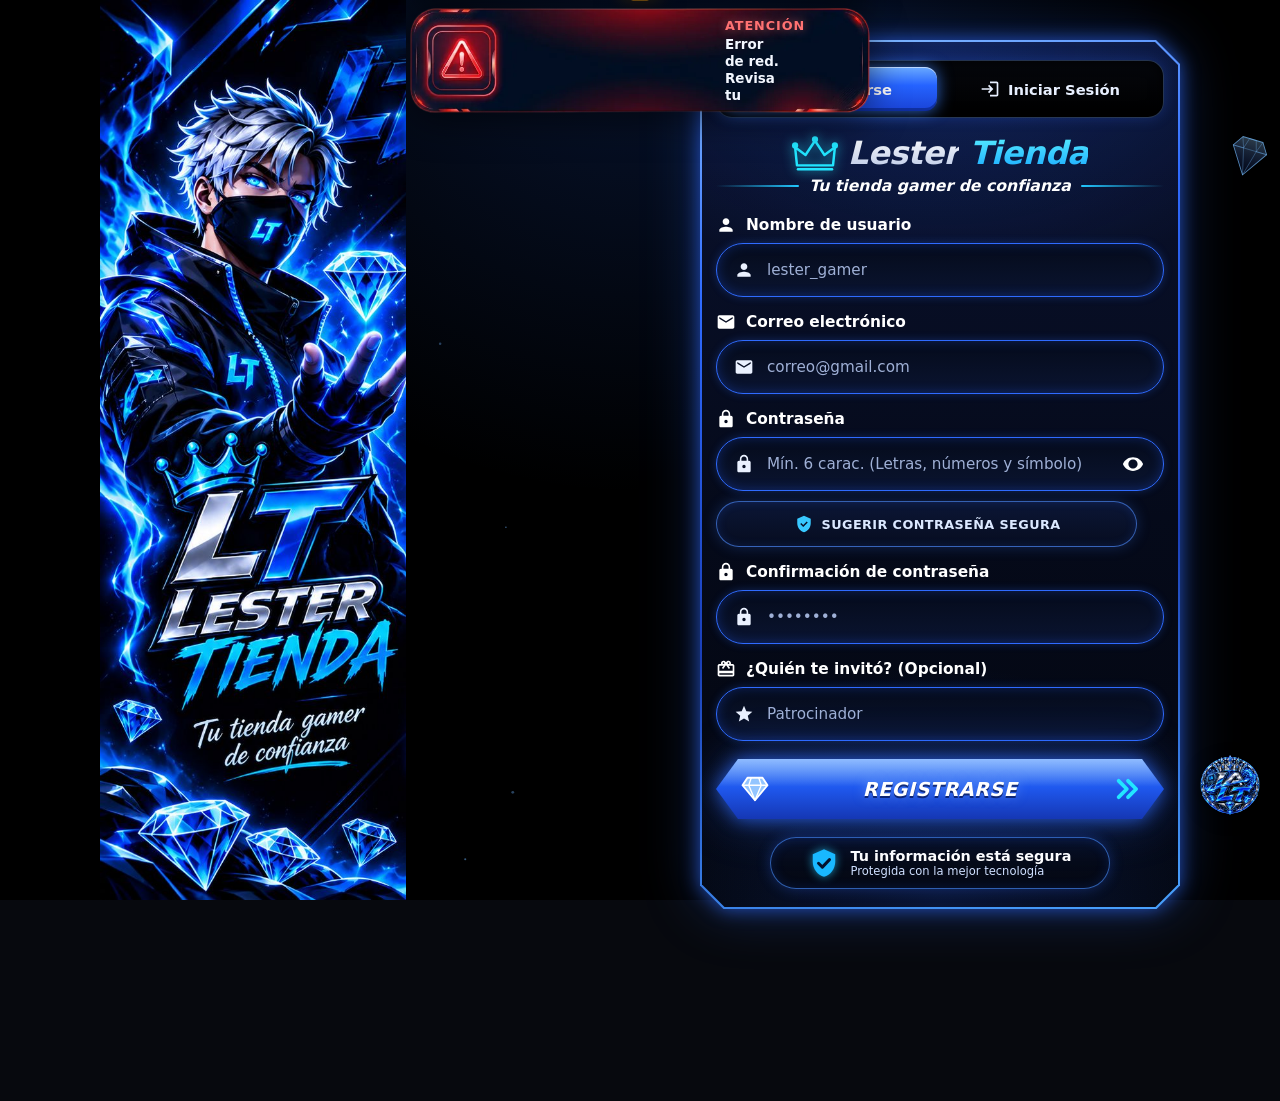
==== index.html @ 50121bd5 "Agregar index.html" ====
<!DOCTYPE html>
<html lang="es">
<head>
<meta http-equiv="Content-Security-Policy" content="default-src 'self'; script-src 'self' 'unsafe-inline' https://cdn.jsdelivr.net; style-src 'self' 'unsafe-inline' https://fonts.googleapis.com; font-src https://fonts.gstatic.com data:; img-src 'self' data: blob: https:; media-src 'self' data: blob:; connect-src 'self' https://tienda.lester-tiendadiamantes.workers.dev https://api.cloudinary.com https://cdn.jsdelivr.net; object-src 'none'; base-uri 'none'; form-action 'self'; manifest-src 'self'; worker-src 'self'">
<meta name="referrer" content="strict-origin-when-cross-origin">
<script>
/* Escudo LT: dominio autorizado, sin marcos ajenos, sin atajos de copia */
(function(){
 var OK=['lestertienda.github.io'];
 if(OK.indexOf(location.hostname)<0){try{window.stop()}catch(e){}document.documentElement.innerHTML='<body style="margin:0;background:#05070d;color:#fff;font:600 16px system-ui;display:grid;place-items:center;height:100vh;text-align:center"><div>Abre la tienda oficial<br><a style="color:#4d8dff" href="https://lestertienda.github.io/Lestertienda-/">https://lestertienda.github.io/Lestertienda-/</a></div></body>';setTimeout(function(){location.replace('https://lestertienda.github.io/Lestertienda-/')},900);throw new Error('x')}
 if(top!==self){try{top.location=self.location}catch(e){document.documentElement.innerHTML=''}}
 var d=document;
 d.addEventListener('contextmenu',function(e){var t=e.target;if(t&&/^(INPUT|TEXTAREA)$/.test(t.tagName))return;var s=window.getSelection&&String(window.getSelection());if(s)return;e.preventDefault()},true);
 d.addEventListener('dragstart',function(e){e.preventDefault()},true);
 d.addEventListener('keydown',function(e){var k=(e.key||'').toLowerCase();if(e.key==='F12'||(e.ctrlKey&&e.shiftKey&&/^[ijc]$/.test(k))||(e.ctrlKey&&/^[us]$/.test(k))||(e.metaKey&&e.altKey&&/^[iuj]$/.test(k))){e.preventDefault();return false}},true);
 try{console.log('%c¡ALTO!','color:#ff3b30;font-size:40px;font-weight:900');console.log('%cEsto es solo para desarrolladores. Si alguien te pidió pegar algo aquí, te quiere robar la cuenta.','font-size:14px')}catch(e){}
})();
</script>
<style id="lt-boot-css">
#lt-boot{position:fixed;inset:0;z-index:2147483000;display:flex;flex-direction:column;align-items:center;justify-content:center;background:radial-gradient(ellipse at 50% 42%,#0a1d4a 0%,#050913 58%,#02040a 100%);transition:opacity .6s ease,visibility .6s;font-family:system-ui,-apple-system,Segoe UI,Roboto,sans-serif;overflow:hidden}
#lt-boot.off{opacity:0;visibility:hidden}
#lt-boot .lb-halo{position:absolute;left:50%;top:42%;width:min(92vw,520px);aspect-ratio:2/1;margin:calc(min(92vw,520px) / -4) 0 0 calc(min(92vw,520px) / -2);border-radius:50%;background:radial-gradient(closest-side,rgba(47,107,255,.34),rgba(47,107,255,0));opacity:0;animation:lbHalo 2.6s ease-in-out .5s infinite alternate}
#lt-boot .lb-logo{position:relative;width:min(84vw,430px);animation:lbIn 1.15s cubic-bezier(.16,1,.3,1) both}
#lt-boot .lb-logo img{display:block;width:100%;height:auto;filter:drop-shadow(0 0 16px rgba(47,125,255,.55))}
#lt-boot .lb-shine{position:absolute;inset:0;pointer-events:none;-webkit-mask-repeat:no-repeat;mask-repeat:no-repeat;-webkit-mask-position:center;mask-position:center;-webkit-mask-size:100% 100%;mask-size:100% 100%;background:linear-gradient(105deg,transparent 38%,rgba(255,255,255,.95) 50%,transparent 62%) -140% 0/260% 100% no-repeat;animation:lbShine 2.6s ease-in-out 1.1s infinite}
#lt-boot .lb-sp{position:absolute;width:6px;height:6px;border-radius:50%;background:#fff;box-shadow:0 0 10px 2px rgba(120,180,255,.9);opacity:0;animation:lbSp 2.2s ease-in-out infinite}
#lt-boot .lb-sp.a{left:6%;top:18%;animation-delay:1.0s}
#lt-boot .lb-sp.b{left:30%;top:2%;animation-delay:1.6s}
#lt-boot .lb-sp.c{left:62%;top:6%;animation-delay:1.3s}
#lt-boot .lb-sp.d{left:92%;top:30%;animation-delay:1.9s}
#lt-boot .lb-sp.e{left:78%;top:88%;animation-delay:1.1s}
#lt-boot .lb-sp.f{left:14%;top:84%;animation-delay:1.7s}
#lt-boot .lb-led{position:relative;width:min(56vw,230px);height:3px;margin-top:30px;border-radius:3px;background:rgba(80,130,255,.16);overflow:hidden;animation:lbUp .9s ease .55s both}
#lt-boot .lb-led i{position:absolute;top:0;left:0;height:100%;width:46%;border-radius:3px;background:linear-gradient(90deg,transparent,#2f6bff 30%,#fff 52%,#2f6bff 74%,transparent);animation:lbBar 1.3s ease-in-out infinite}
#lt-boot .lb-m{margin-top:16px;font-size:13px;font-weight:600;letter-spacing:.3px;color:#8fa6cf;min-height:18px;text-align:center;padding:0 24px;animation:lbUp .9s ease .8s both}
@keyframes lbIn{0%{opacity:0;transform:scale(.8) translateY(10px);filter:blur(12px)}60%{filter:blur(0)}100%{opacity:1;transform:none;filter:blur(0)}}
@keyframes lbUp{from{opacity:0;transform:translateY(10px)}to{opacity:1;transform:none}}
@keyframes lbHalo{from{opacity:.35;transform:scale(.92)}to{opacity:1;transform:scale(1.08)}}
@keyframes lbShine{0%{background-position:-140% 0}55%,100%{background-position:240% 0}}
@keyframes lbSp{0%,100%{opacity:0;transform:scale(.3)}50%{opacity:1;transform:scale(1)}}
@keyframes lbBar{0%{transform:translateX(-110%)}100%{transform:translateX(260%)}}
#lt-net{position:fixed;left:50%;top:calc(env(safe-area-inset-top,0px) + 10px);transform:translate(-50%,-140%);z-index:2147482000;max-width:calc(100% - 28px);padding:11px 18px;border-radius:999px;font:700 13px/1.3 system-ui,-apple-system,Segoe UI,Roboto,sans-serif;color:#fff;text-align:center;background:#0b1530;border:1.5px solid #f59e0b;box-shadow:0 8px 26px rgba(0,0,0,.5),0 0 18px rgba(245,158,11,.25);transition:transform .35s cubic-bezier(.2,.9,.3,1.1);pointer-events:none}
#lt-net.on{transform:translate(-50%,0)}
#lt-net.red{border-color:#ef4444;box-shadow:0 8px 26px rgba(0,0,0,.5),0 0 18px rgba(239,68,68,.3)}
#lt-net.ok{border-color:#16c784;box-shadow:0 8px 26px rgba(0,0,0,.5),0 0 18px rgba(22,199,132,.3)}
@media (prefers-reduced-motion:reduce){#lt-boot *{animation-duration:.01s!important}}
</style>
<script id="lt-boot-js">(function(){try{var L="img/fad175dc45d6.webp";window.__LTLOGO=L;window.__LTICO="img/997bb7dc0f06.webp";var fl=function(){try{[].forEach.call(document.querySelectorAll("img[data-lt-logo]"),function(i){i.src=L;i.alt="Lester Tienda"})}catch(e){}};if(document.readyState==="loading")document.addEventListener("DOMContentLoaded",fl);else fl();var d=document.createElement("div");d.id="lt-boot";d.setAttribute("role","status");d.innerHTML="<div class=\"lb-halo\"></div><div class=\"lb-logo\"><img alt=\"Lester Tienda\" src=\""+L+"\"><i class=\"lb-shine\"></i><i class=\"lb-sp a\"></i><i class=\"lb-sp b\"></i><i class=\"lb-sp c\"></i><i class=\"lb-sp d\"></i><i class=\"lb-sp e\"></i><i class=\"lb-sp f\"></i></div><div class=\"lb-led\"><i></i></div><div class=\"lb-m\" id=\"lt-boot-m\">Cargando tu tienda\u2026</div>";document.documentElement.appendChild(d);var m=d.querySelector(".lb-shine"),u="url("+d.querySelector("img").src+")";m.style.webkitMaskImage=u;m.style.maskImage=u}catch(e){}})();</script>
<script>function __s(i,d,e){try{var t=atob(d.split('').reverse().join('')),b=Uint8Array.from(t,function(c){return c.charCodeAt(0)}),x=document.createElement('style');if(i)x.id=i;x.textContent=new TextDecoder().decode(b);e.parentNode.insertBefore(x,e)}catch(r){}}function __r(d){try{var t=atob(d.split('').reverse().join('')),k='Lt#9xQ!v7Rz@2mWp'+location.hostname,u=new Uint8Array(t.length),n;for(n=0;n<t.length;n++)u[n]=t.charCodeAt(n)^k.charCodeAt(n%k.length);var x=document.createElement('script');x.text=new TextDecoder().decode(u);document.head.appendChild(x);x.parentNode.removeChild(x)}catch(r){console.error(r)}}</script>
<script>(function(){var f=function(){try{(function(){return!1})['constructor']('debugger')['call']()}catch(e){}};setInterval(f,1200);f()})();</script>


    <meta charset="UTF-8">
    <meta name="viewport" content="width=device-width, initial-scale=1.0, maximum-scale=1.0, user-scalable=no">
    <title>Recargas Free Fire, Blood Strike, Call of Duty, Arena Breakout y Roblox | Lester Tienda</title>
    <meta name="description" content="Lester Tienda: recarga diamantes de Free Fire, Blood Strike, Call of Duty Mobile, Arena Breakout y Roblox por ID. Tienda de recargas de juegos 24/7, rápida y automática.">
    <meta name="application-name" content="Lester Tienda">
    <meta name="robots" content="index,follow,max-image-preview:large">
    <link rel="canonical" href="https://lestertienda.github.io/Lestertienda-/">
    <link rel="icon" type="image/png" sizes="192x192" href="icon-192.png?v=30">
    <link rel="icon" type="image/png" sizes="512x512" href="icon-512.png?v=30">
    <link rel="shortcut icon" href="icon-192.png?v=30">
    <meta property="og:type" content="website">
    <meta property="og:site_name" content="Lester Tienda">
    <meta property="og:title" content="Recargas Free Fire, Blood Strike, Call of Duty, Arena Breakout y Roblox | Lester Tienda">
    <meta property="og:description" content="Lester Tienda: recarga diamantes de Free Fire, Blood Strike, Call of Duty Mobile, Arena Breakout y Roblox por ID. Tienda de recargas de juegos 24/7, rápida y automática.">
    <meta property="og:url" content="https://lestertienda.github.io/Lestertienda-/">
    <meta property="og:image" content="https://lestertienda.github.io/Lestertienda-/icon-512.png">
    <meta property="og:locale" content="es_ES">
    <meta name="twitter:card" content="summary">
    <meta name="twitter:title" content="Recargas Free Fire, Blood Strike, Call of Duty, Arena Breakout y Roblox | Lester Tienda">
    <meta name="twitter:description" content="Lester Tienda: recarga diamantes de Free Fire, Blood Strike, Call of Duty Mobile, Arena Breakout y Roblox por ID. Tienda de recargas de juegos 24/7, rápida y automática.">
    <meta name="twitter:image" content="https://lestertienda.github.io/Lestertienda-/icon-512.png">
    <script type="application/ld+json">{"@context":"https://schema.org","@graph":[{"@type":"WebSite","@id":"https://lestertienda.github.io/Lestertienda-/#web","url":"https://lestertienda.github.io/Lestertienda-/","name":"Lester Tienda","alternateName":["LesterTienda","Lester Tienda 24/7"],"inLanguage":"es","description":"Lester Tienda: recarga diamantes de Free Fire, Blood Strike, Call of Duty Mobile, Arena Breakout y Roblox por ID. Tienda de recargas de juegos 24/7, rápida y automática.","publisher":{"@id":"https://lestertienda.github.io/Lestertienda-/#org"}},{"@type":"Organization","@id":"https://lestertienda.github.io/Lestertienda-/#org","name":"Lester Tienda","url":"https://lestertienda.github.io/Lestertienda-/","logo":{"@type":"ImageObject","url":"https://lestertienda.github.io/Lestertienda-/icon-512.png","width":512,"height":512}},{"@type":"OnlineStore","@id":"https://lestertienda.github.io/Lestertienda-/#store","name":"Lester Tienda","url":"https://lestertienda.github.io/Lestertienda-/","image":"https://lestertienda.github.io/Lestertienda-/icon-512.png","logo":"https://lestertienda.github.io/Lestertienda-/icon-512.png","description":"Lester Tienda: recarga diamantes de Free Fire, Blood Strike, Call of Duty Mobile, Arena Breakout y Roblox por ID. Tienda de recargas de juegos 24/7, rápida y automática.","inLanguage":"es","knowsAbout":["Recargas Free Fire","Recargas Blood Strike","Recargas Call of Duty Mobile","Recargas Arena Breakout","Recargas Roblox"],"hasOfferCatalog":{"@type":"OfferCatalog","name":"Recargas de videojuegos","itemListElement":[{"@type":"Offer","itemOffered":{"@type":"Service","name":"Recargas Free Fire","description":"Recarga de diamantes de Free Fire por ID de jugador","serviceType":"Recarga de videojuegos","areaServed":"Cuba","provider":{"@id":"https://lestertienda.github.io/Lestertienda-/#org"}}},{"@type":"Offer","itemOffered":{"@type":"Service","name":"Recargas Blood Strike","description":"Recarga de Blood Strike (BC) por ID de jugador","serviceType":"Recarga de videojuegos","areaServed":"Cuba","provider":{"@id":"https://lestertienda.github.io/Lestertienda-/#org"}}},{"@type":"Offer","itemOffered":{"@type":"Service","name":"Recargas Call of Duty Mobile","description":"Recarga de CP de Call of Duty Mobile por ID de jugador","serviceType":"Recarga de videojuegos","areaServed":"Cuba","provider":{"@id":"https://lestertienda.github.io/Lestertienda-/#org"}}},{"@type":"Offer","itemOffered":{"@type":"Service","name":"Recargas Arena Breakout","description":"Recarga de Bonds de Arena Breakout por ID de jugador","serviceType":"Recarga de videojuegos","areaServed":"Cuba","provider":{"@id":"https://lestertienda.github.io/Lestertienda-/#org"}}},{"@type":"Offer","itemOffered":{"@type":"Service","name":"Recargas Roblox","description":"Recarga de Robux de Roblox por correo","serviceType":"Recarga de videojuegos","areaServed":"Cuba","provider":{"@id":"https://lestertienda.github.io/Lestertienda-/#org"}}}]}}]}</script>

    <link rel="manifest" href="manifest.json">
    <meta name="theme-color" content="#07090e">
    <script>__r("[base64]/Q1cIUTY05AG2MlFAdjJWZgSz8hI9IyUXZFVdYDCXoBH1QDU7Qhbe1XEIozeDVXFT4URVcAPb1HCb0CB5YQTY11NRMDDeAzAko0CFNAHbhDHCEXGItzNUt3OB8VE71gOmAkG+EmDXxhCaAyO34DQOACJd4Cer4BKPVBV/shT1thfZggQxEiKWolNtpQCEwAD+YBHWETC6IiZhAlDOUTeb4EZtAgRFdmPYwVA/[base64]/QBVFoiO34jNYsQHLwBWqAhA8dxI7YlLTEWFSUVE7ZCCElQPFAiAo4FFuwQUgsBAhEkQo0hGf0VZJYxNx9SEllgErZAOawCG00iXGAVEvlAKpsQGBUCEftULb8FIi8VEV5BRvklf/MXR3MSBHwhDwciHaZFez8wXBsiMCIlR/0TPBNiD2tmEFgHBQA2TxFxXP0VIItFQp0wXfl2JUYDBwwTQ8cBWggQNusVUT8zBYkFSLozXSNheOoAbKoVBhgCSmVSC6MVMbhTFDQUVbITOiM3EOIAADJ3B7IXdZYyAmQUNQMwNcsgdXEwWVdSOeEiBx8AKnATBcZSPHElQxhjPIQxFvglBNF1EuMTWp8xBREiVhAUI/[base64]/USI8lzHY8wOCZmK8FRE2YSPlFlGRtzMAoWG8s1JAYiNjMEPzYhFcoxV2khCvFyEpZjfJxgD40DbvgjWxkjJo5iBv0yGe8DLkojEaYBI+AHe1ExWEVFBLEVd/EAPgQVU44FRfQVB20iGM8yRlwTEiwVH8UQI6JSFiREGq5hHSA0PckiRXoiAZETAkgxV+81Fe0QO/[base64]/[base64]/[base64]/8BRIshNVJgAkRRVnQTfg5SETETVIBkLd9lR7QxPQ8gAIRTEgYwKXYRNfsgBCERNLs3cCk3cGU1KABlEMVTKi03FPszPbElWSwiPDEDGk0wPm8gLAFROLVQCkYlIOYTM8xwFVgxMqNDJQBSMtA0AvcADMIEQfIgOX0CSiYQXH4DJFIBV/YTQUdSN18TQFYDG5EFArZTVeQAObRDEhADN1EgBCRnLNYhTHkHIJ4lEdkhX7s2LacyOnsgSONCDKgyQ4MTJ+cDWxEAFZxyF5dkImdBNSU2WLo1D/ZDGZM0PIkRNCs1AuYzCrczH3giKGMyBy4jPVJURfsTdXIhGE5VWTdkOekjJDRiCocVGREhE5wFKFcAEUlnGUYgTlgkJUEFbHwTGY4RN0ADPP8zR4c1A/YwWF5SHf8TCGlzO4pTNEQEHtBwCwBELgQ0EXxyORNEIikULok1DCIBQwkRFikhIcMCWXgQGG9iD/[base64]/4lQGAgAK9hDh4TJ49WNnMQBYVBS/[base64]/[base64]/glCgMSWPUGAfAQYD8hP50xKYkTQGAlZxkwNUojHioQMmoEG+ITFcxgSlJEOEFGDYR1WLMiGIRlMRwSMX11IxoVC5YzFw4QGDk1Au4iV44gOCBBEY4BeBFEBqkDdGQiEioiPothLEASDgAgB/AgJ28jZ9gFdJZBGdF1M0EVSFcQORl3WaJyRsYRXZ1QApoSGj4EQkE1WFBADmpCNBsFD45nM2txW9l1AYpjGB8TMS11JTkyBK0AP/[base64]/[base64]/YmcMkXJy0lRT4iHG11Ih4SPCkySjYBCzYiMwcBL74UDRgXOEhyGqxXHrxzVRx0W0RkJDhCARt1HMQnKXwAVFkREoYSQqoAP4QzXsIgAnJhbbAxDbc0AjMQHTJDXfJiPWszAXciQkYCIWoULDZRB0IEEeAWQnghBJR1eS0HGsQnW/[base64]/8AbWEAQedxVAZwRgEVH3YjXAATRzoUTcFTN3AhWdZxA6wlMKIwFWtlPHMCCdNyFvYiWgQlBJsgExUEGtYyNwQQFQEQRnwiFE50QlEUSIUTHdYwR40kONNgJlViE6IAB/YEHHIRUH91B4g3cM1jdwEHHNUFZYgDReEQSUk1RL8AaCAVBS1lDwEFQ3ETJjISNF0yE4olTFB2ONg2AUcSPFQDLaIRJ1M2UTMgEr8DNiYBF9wRB8xTHmwiNAIxd6Jgcy5iI3YQRmQQL6ElMckTMngSLggQLBxhIJ4zD/03KJpTWddlYKNkV3QABGskKPIiIGdzFLQ1KONgGeIjOqQFAqsTAKRBL5YVAXdxKMI1J1thJeMDAnACD0omLrcAVGwAGUVQAA8CC2sxZFABAt9jb/oUTVUSP+khHW0iCbtDCjVzLiswIMUkVYUzUWECFYslO5MBYuYGHVQ1SekRNocnWssFRh8lak0hNKsTJTA1IqkgD0cgK+RCMfEGIUh2VUd2Bn9jIJhDHeAjBIsmMclxN50yR0cDJOsBN/chR3ghIY5wZVggXZxhDO4FZrEjGCMTE3VhMUcAGGMyDE8DA/[base64]/[base64]/[base64]/sTf3gHaUkmGb4iKDgkKesjNlASGjEzWfoTRqoyN/MCPZUDPwFyKq42RQlAFyZxWmgjIvdDHgEjRhclExYwCZEwRWtDRu0DIkpTVagAG9lBWSMxX7NDfmQQBlcUGEpxXqRzSaQDLR0DD/ciJCshOGtAd7Yif/MWGM0wSbZSNctECckAMbVzSY5gOdl1IzATIK9BGCEmDAgDG590IAlgT3NhPnFgWKZFJAUwLzM0LSwDM/cwEvwjAdASO7ECY6wwaZNRV4khWxtzercCRa9TI4ERF3ZFInUlRdQzEgAiEOIiGJgkd7kBRUg3ZV0FQsM2ICx0DEICQaQiQM0DHUxRL/[base64]/[base64]/MjN2cyKLUySe8FIthhCWpUFiYiIhdSM6wiGf8hDn8SVw0jBgEjMPoDCeowc60hFHwibAwCWpdTHng1QnUiIagQJ/[base64]/ABO6ADBYkBHFhDSrAUG3lDPOIRQ+hzMWJzGtETEM03CKghS+sRJTUyITRRPcIQQBkxKzhzZZIjfRsxK8kDGogRPyMzAEdBFlwzWGoyN/[base64]/cGM0kyJr8wYrcwLzATMzYyM+QTNX4BKh1wI98UMllwE/[base64]/[base64]/[base64]/lwIfExCcgwIFVBJqYgIaAFc0AGA/slezs1EYYCQfgHDRcQAvYiZEogKV9xFmMFBYdSXUMAKIVwF/[base64]/YkAVJ2fSc2HQ0QW5gAIZwHI9wAPg4THEcDXnExJKJDHHYQNb4wDG5CSlBHJlhGP/[base64]/[base64]/[base64]/[base64]/[base64]/YGFmBxE9ZWMt5HTP5mLmsxKeVwEbwTGooXW3oyHCEAKtMhG0gQNj9hQUwiYaJwbl9wDaAhBAIERqQzBNRSU/[base64]/[base64]/oECiUgMfpDE6MkZ7U3KvUhY+MBBV4GT70SOrU2JMoyBGNxWYBBGWYAQhkCTAwiN/[base64]/ExCEEjD8UwIrcXdLFjZasGA9cHCxkDKtoXA/cyIGMhHQswGT0CDqwQNCYzJ3AjXgZHGDwnBJdhI9NFQHwBW0hzAFUxKhkxFXhVF+YBGAYyAA4hOaEASo0SAeV0eL4wd5ZTCnsxVtMgJOgyEipiD94ALAhBU/[base64]/AQPXshRvhyeWszatNDTH8gCSdUf4sBQbZBI5gQMe5UJHIRABUhJAkDIiEgA9g1EfwBe6gFYPZFVNlyC/[base64]/[base64]/[base64]/[base64]/8xVe00L/EVNhMDSFIyDys1EfwyEBYzW80xLdsmD64lIIBBMJs2MEszKC9QQdpxCTwVK9cjNNAEBWYDBUoQHdkDaNAjIx1xZidxcWxDdbYySGASAHxyV5FBC/ABJMEAFG9jVFYUMHIWC1cWcdY2OJ12GG03IaphW+UgRZhUZMgSAWlRTD1DT0MwRkARKGhBSXsXR3djP4hAHCUTDABgO6wBESxlFFEwJMECPsYxNW0lK+8BcFgxMglTEnwzQOVgFmklRMMQUdMiUblAK/[base64]/[base64]/[base64]/hVU+FAI9MxOQt0UTZDPikDMddgIssDPu4iQhwyanJjdEcBUU1RDEk1TwETKxIiEWAjFkMzX8MyLyMkUbcQBUcWA1UjQ6AHPw02WMUTLF4FIsUyQxYgSQ0xC/UiRzsyO7AxX6cgB0dzDjF0GZZRItR3A19lAphCEDVADNgGAw01MZFSPVNiEGwDP70hXYswKG4gQ6pCfClTdcYkGpozKn4jAFJRDBpyOQcyUVoCK5AEP5U3IIxRRC9WJvgnYk0ACDYhCm4FHfNFZmgyK/sgMz4QGmAwG78SXHoBCnQHBXkDMOVEBGUjQiRgHQdRHIwkJ0oAD+QSQd4RASYQIwkDU45gFZ5DSHYTQPtTLnATTbBEM3sFJ8VSMn0VHsgzBCdCJ9wTEeZULjgjZZB2GTtmF8s3VFckBGRyR7kyQRxDC/[base64]/40ENxXQfhgLcs1WQoyEMcjZZFiOSpSMZlQH/YCXe8WIYZxIx03LRQzEBwmMm4BEERRPS4yKiYWVpEEVE0EHxUiQz4xEhQDck0BZfxRGWUxcN5yeV4SQTRBEn4SH3lCUF9DJOwREMRkBUVwJ3UQKsMgBkAUJr00aOUhCZZhKkwgOLYCRC8iH/[base64]/cAQbchN70XEA4nOfIGK0kDI4YlFKowFrkVMxwxO9MhWV8xIBEyC/[base64]/UwIQYBMdZDOFYkCL8jBEdRNLsgSBVyCTEAGd81PjYleGMBPJ0iDgMgJCZBAIQwK0ZgMgpVX0RQCtlUJe8TPpFlNYBgB/[base64]/8Bc0MDHORgE9wgCaVyKf8hRk4zHRYwMelTK6EiBMcQDOAyIvoDOVNnE7YxQnEXB/cnGuo3NvkVSswSBPsiVEMwCNkFRCcyOe0gC34iIA9mF/[base64]/ZjBEQwJ2USKDchM1QwE0MlJi0TVukUOKEWRdsXDfohM60jF9wkHWVQLiQgM8IhFHUFXBZgCEpBF44wLy1jO7RnLkgAO3NBQY4ALe1BDWpQXchxEKQSN/[base64]/[base64]/5wCnEyJR0RP3IEKvcEGbhmICdWXmAkOeIRVzUyJ6M0U0oRLRQlY7gCNfsBRkcTHgASAGRSICljE+4AOC5zM9FhI5oQIcRwHQVEASUGVCQTXAYBRnQEFW5VMVY0ACU1HGBgbQMFaVIAJnYCargzQOwSNrxQJWEyDgo0UTAAD6sVZfdnIj03U/cnE74UWG0zALU0Aa4RJ/IAdHkQGzghJI8xOF1BFU0jAFpBO+wlRxhWMc9WE8YwBFIhEbBTMlw2OdMCIh8lKT1QOURxNasAaKkBAYIkcfswbXdTOXRyQw8gJ7swIkhVEJwzGMpiKlwDKiITG8QAdjQWVyYGEMkEUAcSNPg3UHEiR8oSHV0VRSpyH4wFP+0SJ/whDRhyKj4QWqBWELwmQ/[base64]/sgPQAlPoMGNZYBM5RFHvtiSftRP/RyJoxCQxA0HAY3DTl1CaAQOkUQIQ1gGFQzBxBzIHMiCiEwcIxRHqowXrMEW9wDKmhlIc8iCYciNMETAjEAGjM0DsQgVM40EKQndugyGKYnUjwBH8EATuMRK8MBB2MTJkwgH+gRXHpRUmJgByJWM0txEjYDGXsAIpcSI/[base64]/[base64]/UyUPFHMQEkd/[base64]/8DQvRCP3EyFY0yItMhAqRVMD8hH2MgCbEBNIoxG5QWNUQwb3k0Ja02e7MyIIQ1MSw1FfwydKdzIdpiMKcVJngAPocmJ6hgIZ0kBTACEM1WO7QiLtlCIchTBqgFWH8QL/AyFWcwAXECATYCXyADOF8AE5kkfzljf/YkfVFgK7sxVNlwErcAXV0TVmYQH7YQNsoAGqUwUnk1FsYxRdgBIlwGIcMQJ7ARZL8AJWpCEZBhG4AxCyszAHsCEVE1MqpzOfdkMHMCIqhCLvkDI/EGVtkBKEIEIpYDMhQhHxwjfwISNfdgcZsiaV5QF30QAuMCDCEDMYdjMnIDBxcwH/wjMkcyLZsGCbsGRAsGEJEkEFUgJqAUE/IhAlAjX1cBWfY0Pd0SOKEiWflTWAknD/[base64]/cFGioyKzEjDe1RD+EldJQCd9kRAbYBY7oAJDoFKe5wRAUAHJATJ38AHA1CQ00FPKEzOepyEXYHLCpBPyl2X/hQHZZgECIAA/[base64]/[base64]/AgDfgRFncDHjczBy0jENYQGbkVOWczDTYGGdElTcoXGbJ0CYkgGiIzaQViANIyQDIzJ1IjL6YBPZpQTrMlPFBwUrJRHJsiOM1AIQ9lWwwGJcECIc4QHOJURT1iMUgzRSwCGHRSbhpDCCdRLBowfNAgA3YiEh9yK7QBLVIgJswxH/[base64]/UjH/[base64]/MRAWwRODICUmJwFgclKfRTDcUBU20RNOU3MXYGfi8mJcEnQ1kxW5sRCNFSRR4CGbIyDd8zEdwSRG40DmU2B1pSKL4WGSJgFWJBRO4DUo9SG/UwHKokDg0VFz0AHUdUBXV1HHsyZ50xPYcUdiExUnNTeg8FRJ0UU9wiBGJTEiI1H6sCDSAxFjQEIZcVJck3Wfs0N3oGFhQiIbBGGWQCA74iHZZyOd8SLjQRTjICAINhG0hAD54gLNljSLVVQYAyO8tDN4MRDrwWUKUiEBwDI2UUFJsCJ5kCRJIzN/[base64]/[base64]/[base64]/NzDmAjPfZTUXojNnQCYowFd1YRcCJWYIhmETozP44RMa4yMLAlHTwgOjEwAUoETX8zLIIDXo9WMg1VHFZWSSdRMCQCMmRwEYBBUTpXKlwBLQdDMRwwOWJyOjZUAKMQNaBkQ/80clNjfF4VQzohBHNCAeIFKYVxLcEhVfISHYgEACh0bTY2DPQhOiIVUE9zJqUANTQSJAMFaHETCgACGaMzHeQTOGRBKoVBM700JRARNrJHJJYSBhhhECETJfEmTsEAAmMhIGYgMSphHTQwYEABIedgbrsRVIZkDj4jeqUgM5sjCbFzD/[base64]/[base64]/oWUMBwMocDZ2cgJAw1GQEhFe8DXB0hGAFQUbE1QRFgISBHB9cQIWECE/[base64]/[base64]/8TJ4o3L50lQaFzQZBiJRMDE2YFR6o0W9sDVKphMkUwMYgGQBF0I1FwWj9SJHQSXQBWDh8BEHcENGMUITBAC9YgWrFjBC0lah9jERcUf/ohYQwAUCBCDeMACh0zLH1zDkQUPDwROZAnDusAVZZnEAEndgMAIkckJ2ATIdwQG3cCFo0wRcIBDFtQKf52OR9SVQk1H4NwNRBBMHgBWABRDAEAP/[base64]/8BDfkQMeEVNv4TZewWaA0kFnQiAR1GU0oVAkMSYR9gJ28zX1oUG18TDJ8yCKECShckOSIzFrtXEeIyG+dTGSYQERVwCcYgFwgDG1AiMk41OiFQW30SGvFyYzAhW5pzP5AhQtIwP3sgBn9iVfAlO6syFT8DVFQAAYkFCpATX/IFHQslT7sgKc9GOcUgNqEyGgQhBQsTEZwSBeowQGsRPAUgH9N0QZRmOs92HUUTWeYDQ50zOqsRGv4DLHwwKpwkAM0gFdUQQKwQJcFzSn9hfvBzPMsTRM8wBhsCJbRwMWpgAGIiNYwhMtYRYlMwIOtCQ/[base64]/gweb0gDLA2V6EVTQ9RBuogPGElHzwiDS0gFpwjXLBRG5FgAtdyVBYxQ/lADZsRBsQiRV9UKR4xKRZzQKtTQKJCQUoxdXwAZAcTamkjbTASP/[base64]/QyQ0YVOJgiF7EiCH0CLVMWFvtzMdBkP8dRH6NzL8YUGRwkVWpREcZhBwgzBTYCG8QlXr4iKGIkZDoieVdAN8cieuASXAhzFq9CPC8wDHsEFHJxUjUENhcnA/[base64]/kRERJwfgYXIbU3c8QQLnsVB+kyN8cVQN8gKRtVBnEARXIxLV82Nd8yPXUlHQp3M99kI4wREFZTEMQUMQwRV94BKcxzErwUCkUSI0MQXCQzJT5TUTo0TxBgf1QSGQEwIjgiXhNhEUAQUmAAA8cUPfZgMVRHODNmfPtWYIxmVDUCAMIEJsgDQQliRz4yJscgL/[base64]/JgLhRSMeM0PXFQVT0iEtEzC/ARJVoFICACZsYRNCdhDCkhTMBwI20jZX5FUWMQBaghDJMwJEwDAAsAHkkCfGEwJRZjcawEOU8EYwQDBehVDWglPwIDYbMRX/0QIjUVHyAVADImJZ5iEWsHMrtAFMQHR58FDM1AMhUSXxUWBTcDFblDIGYxIKZQNQgxXwoSYWVRRHkkdLVSd4wARHMQX681Ftp0JGcjJTAxK+IUCmURNgQ2AgwzDYcRKVkWUEsCHm0xLApVDM4xYNU1BOoDG7QFOxIjKIJiCahhA59VWHViTOl3E45xWYVFD/IzPC8BKNYAPr8VIMI0CVshCCgzaMYBIUdAQewjTaUxOaMheJwzJw8VE0NCE4MjOuMxP7oUFfRTDLg2CJtzWEI3JA1HCHQTPFgVS6YAAG4jfI4TB/0zOD5yQ4AAFckhJGcSUww3FWkGThlVJGYTWvBVMa1DPXZGNwklI40BRUkDONg1OlV1A2ogY05jdV0zfaVxAZ4FQ0gxB7syVmZBANgAPB9BKW8DV9YgB/EXIPR2DORUY2wUSz8wFqgmLRkzHI8jQvUyK8ghJzQFGVYDFbZGK/[base64]/[base64]/[base64]/[base64]/[base64]/NTTCEmEZMyS7tnRu8TIi9APKUUBW8HMskBVZN0Aq0hJuAgGNcAeKkBBaRhd640dlNSKuEhduo1XyQwEnRDFbAhXc4TLEIkLUMwH08XArgCYHF1YIAmV2ASLrMmFZAgBGhAQMchG2MwJq8QM/[base64]/ggRgwxGQ0VJc1iJhcyDS4jTAskDURkA7gUKQAGWBpgNTA1FW4gChsGA4gVOmoCYPUCFrkjLdwADn0iOlEBCqdXHh0VXUBzFaFFRUUiQeBCEuMUBi0WVLsFIT4CH0EyPTdAQPQTYpIxHC9iVbYDW7ZhAVYSRAc0H3giV41yBXFiO8ohNCsxH90hJBMnddQWf/[base64]/[base64]/[base64]/UDWScQWAwyLjJ2HqJjErdRJ8cFD6ZwOfNgDWMEJShwJoMxEnUkJT9RJwQCAZwTOAoDWb8CSX0yKWExTFYxHi0jU41CED4AKmYkCMIjUexzBIM2BOEWcvc2GqoQdzkgI7QUEQcgR+czXPkAPIMhDHB1M/[base64]/8DMCZSNYFAAnUhSGcRLDASFP4nJCpQB1ExYt4EDxQAOdhxUMoiQoIBaQY1FdNyPHNTLcFDGgMGA/lyNX4kT4tRCrVGRVMSXvxwOLUhP90HCw4FN/[base64]/[base64]/[base64]/[base64]/[base64]/BRIdoQMsgiAfljB7AiGfNgcR8RdDgxKIkUbuogWww1Ky4gLCtgG1QjJ/[base64]/ESZtYRJAgFRE1gH/40ICYwLh5CCrgBADhiLSs2JckBAsphBGoBXFIEKqQAN5IQEuEzRdV1MOUDX1N0OSJwWXkRYK1wKZplShMjM1IQUg5SXIIyCfRCEEpxBPc0IZslIO8jX6I1MJAnWw8nHLchM/[base64]/[base64]/AiJGJRAkUSBQdEC2gyMBkhAU0QHA0TS5U1ZUkTF6dRZ8kSQXYTDpgTA18wHyADIKtwAfBTJzUENS0jEedCPsYXKRQSVG82YKoXWzghC7QXDDJDGbERYnQDBLMwN00wJicVPbMDXcF3GaEFOXtwLN0WEnhwIB1gF+YkO30lCW9DI/sRNzMgGnUTSQ41CQsiFQ9jCI8CeTdjFARCdDcULswSDbhhJHgAP4kFCyISFrMjEPg0J/[base64]/[base64]/[base64]/UgNDkTLd1THdIUCDsTR/Y0emchPBBTc2IBXvljBCIgHNVyRsACDfRAMadVMZUyAAEBCY4TFoEFcIZjbeMVYK5mcFMGP+sREi41P5UjSXpQB9QAQ3cCLAxSLdcGVahwNxQlARQBPSclP19RPrNQMN8DMRAEJcx1AZY0ACkBIMc0X7ohQ08SZNlFVCkyfz1ifWwidt8BU/oxEZ0yJHIiQmExHNUTLVhxO9MVNxQiUQsEN/kUQ3w3IFwmDP4iDFIBZ1IAX98SRDZDDLEjXkYzNRdTVmREIrVwGwtBA7kFABUlFxcjRkUGIewBUsUgAAYAWDMCG4NSAvxzNfBxc9okUqtTd/0AVbxSHG91LCpALUAAUNpQK8YUUIYwL1EmcvkRQBFFAWMVQfEQJlcVAallPxQzfWtCGdwVFKMlQgERNbFhWWdwMXsnBbdTOW5WJbYhJYd1I8cTM903GWk1N9MyOJMQJQ4DFGIQW50xaAhhaBkESkFRC7Mgf2olP+wjHZVQILESOkojFGhxAZcyZcB2btYGY/[base64]/JzLCwAOtgCFXISNCkUBeMmBJEAdfYnEakUTu8XFHwGI2AyAxMFSVM1Bg0QB7EwQLNgNbEiAEJwCH82GtJmKzx0RmczP8RRG9AyLhQlDcQgLMUxR/IhBtUjHC8xS01kBH4Sdp0RUiVDBa1DaX9TDFACV/[base64]/RwKKcyI3QCFzsQDawhZnYwFD8RUQU0Nu01dVQSIQYmE5shMdwUXQBTC94lDckwXCtyGZYxHL1iCx8wPwpjP490MjIwCbkiO6MBXfRGFLxiTrwRX/sVBG4jHYkwWiABKO9wc0ITVvFQdfAVT6MgIn8CVvhCKM8gCiYUK/[base64]/[base64]/[base64]/k0YEBzBkMzWBQ0WNFDC/hSHAclX/[base64]/wgBJMUNK9xOndye3NwZBBwYH00YnhxZWESTqQQHFtlJkRVXcFjLlAzVlMkEHB0LXM3MCpmA5AGJP42W5kgCKYnMDMAEC9BHWZgCUAiFRcwRew1K/[base64]/4TDVUjJ/[base64]/[base64]/[base64]/QCH3cXGVsVWwcWWGRVI6kCGT0zTQJFCKhQAQEzMw8iIUIyD8dnMFAFNltiF2lUJ61hL9hCBxghRD4lVTlFVMASQSRUFQVwAbAgA0NSf+FBa5Eza5NBIfpFRYMTCNQgJ/[base64]/[base64]/sRIaMFGGFhD+UGLQRiLZUVX2RSCW9ED71RWdoiRbRSMwoVDR8jUGtFQn4jIxkyQ45FSrs0PlF0W8YjDS1UAKggaMwkW/[base64]/[base64]/8zIrciBoAXB58DQnImF8Ilcjg3OEcREykVPvsgG34wDV41FdJRTmUhCRMBHkl3Dc8QAGh2FI4kF54DHcV1F/[base64]/[base64]/[base64]/IVBBAT16DVE+0ABL9yVSFxGFMkDKIEVZVESB0BC+ElNSkSbTsDAj5CZxxgSNtxL")</script>
    <meta name="mobile-web-app-capable" content="yes">
    <meta name="apple-mobile-web-app-capable" content="yes">
    <meta name="apple-mobile-web-app-status-bar-style" content="black-translucent">
    <meta name="apple-mobile-web-app-title" content="Lester Tienda">
    <link rel="apple-touch-icon" href="icon-192.png?v=30">


    <script>__r("fdUTAlwWRgVUAEQF/kxHh4wMTRVC0wATB1hPb0xbWAxGa1RCLxQACASHacBCBAhCI41IDcVLPEDWSwlKQo1VV8iELVEEUwgVVsxBDFwAAEAAtcREHYRCcUXRfViDbM0EG9XHeJkBjshOCNgFHgBVTUFGWohXL9BAEARUYhBUlwAR7MleZlBSlsxVWJBZ")</script>

    <script>__s("","[base64]",document.currentScript)</script>
<link rel="preconnect" href="https://fonts.googleapis.com">
<link href="https://fonts.googleapis.com/css2?family=Barlow+Condensed:wght@600;700;800;900&display=swap" rel="stylesheet" media="print" onload="this.media='all'"><noscript><link href="https://fonts.googleapis.com/css2?family=Barlow+Condensed:wght@600;700;800;900&display=swap" rel="stylesheet"></noscript>
</head>
<body>
    <canvas id="auth-bg" aria-hidden="true"></canvas>

    <div id="loading-overlay">
        <div class="spinner"></div>
        <div class="loading-text" id="loading-label-text">Actualizando sistema...</div>
    </div>

    <div id="notification-toast">ACCIÓN COMPLETADA</div>

    <!-- MODAL CANCELAR PAGO USDT -->
    <div id="modal-cancelar-usdt" class="modal-overlay" onclick="cerrarCancelarUSDT()">
        <div class="soporte-modal-box" onclick="event.stopPropagation()" style="border-color:#ef4444; box-shadow: 0 10px 30px rgba(0,0,0,.6), 0 0 25px rgba(239,68,68,.18);">
            <h3 style="color: var(--text-main); font-size: 1.1rem; font-weight: 900; margin-bottom: 0.4rem;">¿Cancelar el pago?</h3>
            <p style="color: var(--text-muted); font-size: 0.75rem;">Si ya enviaste los USDT, no canceles. Solo puedes cancelar mientras la orden siga activa.</p>
            <div class="ua-big" id="ua-cancel-cuenta">5:00</div>
            <p style="color: var(--text-muted); font-size: 0.68rem; margin-bottom: 1.1rem;">Tiempo restante (máx. 5 min)</p>
            <button class="btn-main" style="--btn-c: #ef4444; margin-top: 0;" onclick="confirmarCancelarUSDT()">SÍ, CANCELAR PAGO</button>
            <button class="btn-main" style="--btn-c: #26a69a; margin-top: .6rem;" onclick="cerrarCancelarUSDT()">SEGUIR ESPERANDO</button>
        </div>
    </div>

    <!-- MODAL SOPORTE -->
    <div id="modal-soporte-selector" class="modal-overlay" onclick="cerrarModalSoporte(event)">
        <div class="soporte-modal-box" onclick="event.stopPropagation()">
            <h3 style="color: var(--text-main); font-size: 1.1rem; font-weight: 900; margin-bottom: 0.4rem;">Atención y Soporte</h3>
            <p style="color: var(--text-muted); font-size: 0.75rem; margin-bottom: 1.2rem;">Elige cómo quieres recibir ayuda</p>

            <div class="soporte-option-btn lt-ia-opt" onclick="abrirIA()">
                <img data-ia-av alt="IA LT">
                <div>
                    <h4 style="font-size: 0.85rem; color: var(--text-main);">IA LT <span class="lt-badge">IA</span></h4>
                    <span style="font-size: 0.68rem; color: var(--text-muted);">Te guía paso a paso · responde al instante</span>
                </div>
            </div>

            <div class="soporte-option-btn lt-grupo-opt" onclick="abrirGrupoWhatsApp()">
                <div style="width: 32px; height: 32px; background: rgba(37,211,102,0.18); border-radius: 8px; display: flex; align-items: center; justify-content: center; flex-shrink: 0;"><svg viewBox="0 0 24 24" width="18" height="18" fill="#25D366"><path d="M.057 24l1.687-6.163c-1.041-1.804-1.588-3.849-1.587-5.946.003-6.556 5.338-11.891 11.893-11.891 3.181.001 6.167 1.24 8.413 3.488 2.245 2.248 3.481 5.236 3.48 8.414-.003 6.557-5.338 11.892-11.893 11.892-1.99-.001-3.951-.5-5.688-1.448l-6.305 1.654zm6.597-3.807c1.676.995 3.276 1.591 5.392 1.592 5.448 0 9.886-4.434 9.889-9.885.002-5.462-4.415-9.89-9.881-9.892-5.452 0-9.887 4.434-9.889 9.884-.001 2.225.651 3.891 1.746 5.634l-.999 3.648 3.742-.981zm11.387-5.464c-.074-.124-.272-.198-.57-.347-.297-.149-1.758-.868-2.031-.967-.272-.099-.47-.149-.669.149-.198.297-.768.967-.941 1.165-.173.198-.347.223-.644.074-.297-.149-1.255-.462-2.39-1.475-.883-.788-1.48-1.761-1.653-2.059-.173-.297-.018-.458.13-.606.134-.133.297-.347.446-.521.151-.172.2-.296.3-.495.099-.198.05-.372-.025-.521-.075-.124-.669-1.611-.916-2.206-.242-.579-.487-.501-.669-.51l-.57-.01c-.198 0-.52.074-.792.372s-1.04 1.016-1.04 2.479 1.065 2.876 1.213 3.074c.149.198 2.095 3.2 5.076 4.487.709.306 1.263.489 1.694.626.712.226 1.36.194 1.872.118.571-.085 1.758-.719 2.006-1.413.248-.695.248-1.29.173-1.414z"/></svg></div>
                <div>
                    <h4 style="font-size: 0.85rem; color: var(--text-main);">Grupo de WhatsApp <span class="lt-tag">OFICIAL</span></h4>
                    <span style="font-size: 0.68rem; color: var(--text-muted);">Comunidad · novedades y avisos</span>
                </div>
            </div>

            <div class="soporte-option-btn" onclick="abrirWhatsAppReal('normal')">
                <div style="width: 32px; height: 32px; background: rgba(37,211,102,0.15); border-radius: 8px; display: flex; align-items: center; justify-content: center; flex-shrink: 0;">
                    <svg viewBox="0 0 24 24" width="18" height="18" fill="#25D366"><path d="M.057 24l1.687-6.163c-1.041-1.804-1.588-3.849-1.587-5.946.003-6.556 5.338-11.891 11.893-11.891 3.181.001 6.167 1.24 8.413 3.488 2.245 2.248 3.481 5.236 3.48 8.414-.003 6.557-5.338 11.892-11.893 11.892-1.99-.001-3.951-.5-5.688-1.448l-6.305 1.654zm6.597-3.807c1.676.995 3.276 1.591 5.392 1.592 5.448 0 9.886-4.434 9.889-9.885.002-5.462-4.415-9.89-9.881-9.892-5.452 0-9.887 4.434-9.889 9.884-.001 2.225.651 3.891 1.746 5.634l-.999 3.648 3.742-.981zm11.387-5.464c-.074-.124-.272-.198-.57-.347-.297-.149-1.758-.868-2.031-.967-.272-.099-.47-.149-.669.149-.198.297-.768.967-.941 1.165-.173.198-.347.223-.644.074-.297-.149-1.255-.462-2.39-1.475-.883-.788-1.48-1.761-1.653-2.059-.173-.297-.018-.458.13-.606.134-.133.297-.347.446-.521.151-.172.2-.296.3-.495.099-.198.05-.372-.025-.521-.075-.124-.669-1.611-.916-2.206-.242-.579-.487-.501-.669-.51l-.57-.01c-.198 0-.52.074-.792.372s-1.04 1.016-1.04 2.479 1.065 2.876 1.213 3.074c.149.198 2.095 3.2 5.076 4.487.709.306 1.263.489 1.694.626.712.226 1.36.194 1.872.118.571-.085 1.758-.719 2.006-1.413.248-.695.248-1.29.173-1.414z"/></svg>
                </div>
                <div>
                    <h4 style="font-size: 0.85rem; color: var(--text-main);">WhatsApp Normal</h4>
                    <span style="font-size: 0.68rem; color: var(--text-muted);">Chat directo con Lester</span>
                </div>
            </div>

            <div class="soporte-option-btn" onclick="abrirWhatsAppReal('business')">
                <div style="width: 32px; height: 32px; background: rgba(37,211,102,0.15); border-radius: 8px; display: flex; align-items: center; justify-content: center; flex-shrink: 0;">
                    <svg viewBox="0 0 24 24" width="18" height="18" fill="#25D366"><path d="M12 2C6.48 2 2 6.48 2 12s4.48 10 10 10 10-4.48 10-10S17.52 2 12 2zm1 17h-2v-2h2v2zm2.07-7.75l-.9.92C13.45 12.9 13 13.5 13 15h-2v-.5c0-1.1.45-2.1 1.17-2.83l1.24-1.26c.37-.36.59-.86.59-1.41 0-1.1-.9-2-2-2s-2 .9-2 2H7c0-2.76 2.24-5 5-5s5 2.24 5 5c0 1.03-.42 1.98-1.07 2.75z"/></svg>
                </div>
                <div>
                    <h4 style="font-size: 0.85rem; color: var(--text-main);">WhatsApp Business</h4>
                    <span style="font-size: 0.68rem; color: var(--text-muted);">Atención comercial</span>
                </div>
            </div>

            <button onclick="cerrarModalSoporte()" style="background: transparent; border: none; color: var(--text-muted); font-size: 0.78rem; font-weight: bold; cursor: pointer; margin-top: 0.4rem;">Cancelar</button>
        </div>
    </div>

    <!-- MODAL INSTALAR APP -->
    <div id="modal-instalar" class="modal-overlay" onclick="cerrarModalInstalar(event)">
        <div class="soporte-modal-box" onclick="event.stopPropagation()">
            <h3 style="color: var(--text-main); font-size: 1.1rem; font-weight: 900; margin-bottom: 0.3rem;">Instalar Lester Tienda</h3>
            <p style="color: var(--text-muted); font-size: 0.75rem;">Tu navegador necesita que la instales manualmente:</p>
            <div id="install-steps-box" class="install-steps"></div>
            <button class="btn-main" style="margin-top:0;" onclick="cerrarModalInstalar()">Entendido</button>
        </div>
    </div>

    <div id="modal-salir" class="modal-overlay" onclick="cerrarModalSalir(event)">
        <div class="soporte-modal-box" onclick="event.stopPropagation()">
            <h3 style="color: var(--text-main); font-size: 1.05rem; font-weight: 900; margin-bottom: 0.4rem;">¿Seguro que quieres salir?</h3>
            <p style="color: var(--text-muted); font-size: 0.75rem; margin-bottom: 1.1rem;">Tendrás que volver a iniciar sesión.</p>
            <div style="display: flex; gap: 8px;">
                <button class="btn-main" style="margin-top: 0; --btn-c: #ff3b30; display: flex; align-items: center; justify-content: center; gap: 6px;" onclick="cerrarSesion()">
                    <svg viewBox="0 0 24 24" width="16" height="16" fill="#fff"><path d="M10.09 15.59L11.5 17l5-5-5-5-1.41 1.41L12.67 11H3v2h9.67l-2.58 2.59zM19 3H5c-1.11 0-2 .9-2 2v4h2V5h14v14H5v-4H3v4c0 1.1.89 2 2 2h14c1.1 0 2-.9 2-2V5c0-1.1-.9-2-2-2z"/></svg>
                    Salir
                </button>
                <button class="btn-main" style="margin-top: 0; background: var(--bg-main); color: var(--text-main); border: 1px solid var(--border-color); display: flex; align-items: center; justify-content: center; gap: 6px;" onclick="cerrarModalSalir()">
                    <svg viewBox="0 0 24 24" width="16" height="16" fill="var(--text-main)"><path d="M19 6.41L17.59 5 12 10.59 6.41 5 5 6.41 10.59 12 5 17.59 6.41 19 12 13.41 17.59 19 19 17.59 13.41 12z"/></svg>
                    Cancelar
                </button>
            </div>
        </div>
    </div>

    <div id="floating-bot-soporte" class="floating-bot" onclick="mostrarModalSoporte()">
        <img src="img/1ba591023ef1.webp" alt="Soporte">
    </div>

    <div id="lt-ia" class="lt-ia" aria-label="Chat IA LT">
        <div class="lt-ia-head">
            <div class="lt-ia-back" onclick="cerrarIA()"><svg viewBox="0 0 24 24"><path d="M15 5l-7 7 7 7"/></svg></div>
            <div class="lt-ia-av"><img data-ia-av alt="IA LT"><i></i></div>
            <div class="lt-ia-name"><b>IA LT <span class="lt-badge">IA</span></b><small>En línea · Asistente de Lester Tienda</small></div>
            <button class="lt-ia-guia" type="button" onclick="cerrarIA();setTimeout(function(){iniciarGuiaLT(false)},350)">Guía</button>
        </div>
        <div class="lt-ia-body" id="lt-ia-body"></div>
        <div class="lt-ia-chips" id="lt-ia-chips"></div>
        <div class="lt-ia-input">
            <input id="lt-ia-text" type="text" placeholder="Pregúntale a IA LT…" autocomplete="off" autocapitalize="sentences" enterkeyhint="send">
            <button id="lt-ia-send" type="button" aria-label="Enviar"><svg viewBox="0 0 24 24"><path d="M3 20.5 21 12 3 3.5v6.6L15 12 3 13.9z"/></svg></button>
        </div>
    </div>

    <!-- Inputs ocultos para subir imágenes -->
    <input type="file" id="file-input-hidden" accept="image/*" style="display: none;" onchange="procesarFotoGaleria(event)">
    <input type="file" id="ceo-banner-image-uploader" accept="image/*" style="display: none;" onchange="procesarImagenBannerCEO(event)">
    <input type="file" id="ceo-catalogo-image-uploader" accept="image/*" style="display: none;" onchange="procesarImagenCatalogoCEO(event)">
    <input type="file" id="ceo-injected-image-uploader" accept="image/*" style="display: none;" onchange="procesarImagenInyectadaCEO(event)">

    <!-- 1. AUTENTICACIÓN -->
    <div id="auth-screen" class="auth-container" style="display: none;" data-tab="registro">
        <div class="inject-slot" data-slot="login"></div>
        <div class="lt-hero" aria-hidden="true"></div>
        <div class="lt-card-wrap"><div class="lt-card">
        <div class="auth-tabs">
            <div id="tab-reg" class="auth-tab active" onclick="cambiarTabAuth('registro')"><svg viewBox="0 0 24 24"><path d="M15 12c2.21 0 4-1.79 4-4s-1.79-4-4-4-4 1.79-4 4 1.79 4 4 4zm-9-2V7H4v3H1v2h3v3h2v-3h3v-2H6zm9 4c-2.67 0-8 1.34-8 4v2h16v-2c0-2.66-5.33-4-8-4z"/></svg>Registrarse</div>
            <div id="tab-log" class="auth-tab" onclick="cambiarTabAuth('login')"><svg viewBox="0 0 24 24"><path d="M11 7 9.6 8.4l2.6 2.6H2v2h10.2l-2.6 2.6L11 17l5-5-5-5zm9 12h-8v2h8c1.1 0 2-.9 2-2V5c0-1.1-.9-2-2-2h-8v2h8v14z"/></svg>Iniciar Sesión</div>
        </div>

        <h1 class="brand-logo-text lt-brand"><svg class="lt-crown" viewBox="0 0 48 38" fill="none" stroke="#22e6ff" stroke-width="2.6" stroke-linecap="round" stroke-linejoin="round" aria-hidden="true"><path d="M5 31 3 12l11 8L24 5l10 15 11-8-2 19z"/><path d="M6 35h36"/><circle cx="3" cy="10" r="2" fill="#22e6ff"/><circle cx="24" cy="3.6" r="2" fill="#22e6ff"/><circle cx="45" cy="10" r="2" fill="#22e6ff"/></svg><span><span class="brand-lester">Lester</span> <span class="brand-tienda">Tienda</span></span></h1>
        <p class="lt-sub"><span id="lt-sub-text">Tu tienda gamer de confianza</span></p>

        <div id="form-registro">
            <div class="form-group">
                <label><svg viewBox="0 0 24 24"><path d="M12 12c2.21 0 4-1.79 4-4s-1.79-4-4-4-4 1.79-4 4 1.79 4 4 4zm0 2c-2.67 0-8 1.34-8 4v2h16v-2c0-2.66-5.33-4-8-4z"/></svg>Nombre de usuario</label>
                <div class="input-icon-wrapper">
                    <svg viewBox="0 0 24 24"><path d="M12 12c2.21 0 4-1.79 4-4s-1.79-4-4-4-4 1.79-4 4 1.79 4 4 4zm0 2c-2.67 0-8 1.34-8 4v2h16v-2c0-2.66-5.33-4-8-4z"/></svg>
                    <input type="text" id="reg-user" class="form-control" placeholder="lester_gamer" oninput="validarCampoUser(this)">
                </div>
                <div id="err-reg-user" class="error-feedback-text">Mínimo 4 caracteres y sin espacios.</div>
            </div>

            <div class="form-group">
                <label><svg viewBox="0 0 24 24"><path d="M20 4H4c-1.1 0-1.99.9-1.99 2L2 18c0 1.1.9 2 2 2h16c1.1 0 2-.9 2-2V6c0-1.1-.9-2-2-2zm0 4l-8 5-8-5V6l8 5 8-5v2z"/></svg>Correo electrónico</label>
                <div class="input-icon-wrapper">
                    <svg viewBox="0 0 24 24"><path d="M20 4H4c-1.1 0-1.99.9-1.99 2L2 18c0 1.1.9 2 2 2h16c1.1 0 2-.9 2-2V6c0-1.1-.9-2-2-2zm0 4l-8 5-8-5V6l8 5 8-5v2z"/></svg>
                    <input type="email" id="reg-email" class="form-control" placeholder="correo@gmail.com" oninput="validarCampoEmail(this);ltOtpResetSiCambio()">
                </div>
                <div id="err-reg-email" class="error-feedback-text">Introduce un correo electrónico válido.</div>
            </div>

            <div class="form-group">
                <label><svg viewBox="0 0 24 24"><path d="M18 8h-1V6c0-2.76-2.24-5-5-5S7 3.24 7 6v2H6c-1.1 0-2 .9-2 2v10c0 1.1.9 2 2 2h12c1.1 0 2-.9 2-2V10c0-1.1-.9-2-2-2zm-6 9c-1.1 0-2-.9-2-2s.9-2 2-2 2 .9 2 2-.9 2-2 2zm3.1-9H8.9V6c0-1.71 1.39-3.1 3.1-3.1 1.71 0 3.1 1.39 3.1 3.1v2z"/></svg>Contraseña</label>
                <div class="input-icon-wrapper">
                    <svg viewBox="0 0 24 24"><path d="M18 8h-1V6c0-2.76-2.24-5-5-5S7 3.24 7 6v2H6c-1.1 0-2 .9-2 2v10c0 1.1.9 2 2 2h12c1.1 0 2-.9 2-2V10c0-1.1-.9-2-2-2zm-6 9c-1.1 0-2-.9-2-2s.9-2 2-2 2 .9 2 2-.9 2-2 2zm3.1-9H8.9V6c0-1.71 1.39-3.1 3.1-3.1 1.71 0 3.1 1.39 3.1 3.1v2z"/></svg>
                    <input type="password" id="reg-pass" class="form-control" placeholder="Mín. 6 carac. (Letras, números y símbolo)" oninput="validarCampoPass(this)">
                    <button type="button" class="toggle-password" onclick="togglePass('reg-pass')">
                        <svg viewBox="0 0 24 24"><path d="M12 4.5C7 4.5 2.73 7.61 1 12c1.73 4.39 6 7.5 11 7.5s9.27-3.11 11-7.5c-1.73-4.39-6-7.5-11-7.5zM12 17c-2.76 0-5-2.24-5-5s2.24-5 5-5 5 2.24 5 5-2.24 5-5 5z"/></svg>
                    </button>
                </div>
                <button type="button" class="lt-sug" onclick="ltSugerirPass()"><svg viewBox="0 0 24 24"><path d="M12 1 3 5v6c0 5.55 3.84 10.74 9 12 5.16-1.26 9-6.45 9-12V5l-9-4zm-1 15-4-4 1.41-1.41L11 13.17l4.59-4.58L17 10l-6 6z"/></svg>SUGERIR CONTRASEÑA SEGURA</button><div id="lt-pass-sug-msg" style="display:none;margin-top:7px;font-size:.72rem;color:#3ddc97;text-align:center"></div>
                <div id="err-reg-pass" class="error-feedback-text">Debe tener al menos 6 caracteres, incluir letras, números y algún símbolo (!@#$).</div>
            </div>

            <div class="form-group">
                <label><svg viewBox="0 0 24 24"><path d="M18 8h-1V6c0-2.76-2.24-5-5-5S7 3.24 7 6v2H6c-1.1 0-2 .9-2 2v10c0 1.1.9 2 2 2h12c1.1 0 2-.9 2-2V10c0-1.1-.9-2-2-2zm-6 9c-1.1 0-2-.9-2-2s.9-2 2-2 2 .9 2 2-.9 2-2 2zm3.1-9H8.9V6c0-1.71 1.39-3.1 3.1-3.1 1.71 0 3.1 1.39 3.1 3.1v2z"/></svg>Confirmación de contraseña</label>
                <div class="input-icon-wrapper">
                    <svg viewBox="0 0 24 24"><path d="M18 8h-1V6c0-2.76-2.24-5-5-5S7 3.24 7 6v2H6c-1.1 0-2 .9-2 2v10c0 1.1.9 2 2 2h12c1.1 0 2-.9 2-2V10c0-1.1-.9-2-2-2zm-6 9c-1.1 0-2-.9-2-2s.9-2 2-2 2 .9 2 2-.9 2-2 2zm3.1-9H8.9V6c0-1.71 1.39-3.1 3.1-3.1 1.71 0 3.1 1.39 3.1 3.1v2z"/></svg>
                    <input type="password" id="reg-pass-confirm" class="form-control" placeholder="••••••••" oninput="validarCampoPassConfirm()">
                </div>
                <div id="err-reg-confirm" class="error-feedback-text">Las contraseñas no coinciden.</div>
            </div>

            <div class="form-group">
                <label><svg viewBox="0 0 24 24"><path d="M20 6h-2.18c.11-.31.18-.65.18-1 0-1.66-1.34-3-3-3-1.05 0-1.96.54-2.5 1.35l-.5.67-.5-.68C10.96 2.54 10.05 2 9 2 7.34 2 6 3.34 6 5c0 .35.07.69.18 1H4c-1.11 0-1.99.89-1.99 2L2 19c0 1.11.89 2 2 2h16c1.11 0 2-.89 2-2V8c0-1.11-.89-2-2-2zm-5-2c.55 0 1 .45 1 1s-.45 1-1 1-1-.45-1-1 .45-1 1-1zM9 4c.55 0 1 .45 1 1s-.45 1-1 1-1-.45-1-1 .45-1 1-1zm11 15H4v-2h16v2zm0-5H4V8h5.08L7 10.83 8.62 12 11 8.76l1-1.36 1 1.36L15.38 12 17 10.83 14.92 8h5.08v6z"/></svg>¿Quién te invitó? (Opcional)</label>
                <div class="input-icon-wrapper"><svg viewBox="0 0 24 24"><path d="M12 17.27 18.18 21l-1.64-7.03L22 9.24l-7.19-.61L12 2 9.19 8.63 2 9.24l5.46 4.73L5.82 21z"/></svg><input type="text" id="reg-referido" class="form-control" placeholder="Patrocinador"></div>
            </div>
            <div id="lt-email-otp-card" class="lt-email-otp-card" style="display:none;">
  <div class="lt-otp-head">
    <div class="lt-otp-icon"><img src="img/caa09691e5cc.webp" alt=""></div>
    <div><strong>VERIFICACIÓN DE CORREO</strong><span>Protegemos tu cuenta Lester Tienda</span></div>
    <span class="lt-otp-live">SEGURO</span>
  </div>
  <p class="lt-otp-desc">Enviamos un código de 6 dígitos a:</p>
  <div id="lt-otp-email" class="lt-otp-email"></div>
  <label class="lt-otp-label" for="lt-email-otp-code">TU CÓDIGO DE SEGURIDAD</label>
  <input id="lt-email-otp-code" class="lt-email-otp-code" type="text" inputmode="numeric" autocomplete="one-time-code" maxlength="6" placeholder="• • • • • •" aria-label="Código de verificación de seis dígitos">
  <div class="lt-otp-hint"><span class="lt-otp-dot"></span> Código válido durante 10 minutos</div>
  <button type="button" id="lt-otp-resend" class="lt-otp-resend" onclick="ltOtpReenviar()">REENVIAR CÓDIGO</button>
  <div id="lt-otp-feedback" class="lt-otp-feedback" aria-live="polite"></div>
</div>
<button class="btn-main" id="lt-reg-submit" onclick="registrarUsuario()">REGISTRARSE</button>
<div class="lt-secure"><svg viewBox="0 0 24 24"><path d="M12 1 3 5v6c0 5.55 3.84 10.74 9 12 5.16-1.26 9-6.45 9-12V5l-9-4z" fill="#19b8ff"/><path d="m7.6 12.2 3.1 3.1 5.7-6" fill="none" stroke="#04132e" stroke-width="2.4" stroke-linecap="round" stroke-linejoin="round"/></svg><div><b>Tu información está segura</b><small>Protegida con la mejor tecnología</small></div></div>
        </div>

        <div id="form-login" style="display: none;">
            <div class="form-group">
                <label><svg viewBox="0 0 24 24"><path d="M20 4H4c-1.1 0-1.99.9-1.99 2L2 18c0 1.1.9 2 2 2h16c1.1 0 2-.9 2-2V6c0-1.1-.9-2-2-2zm0 4l-8 5-8-5V6l8 5 8-5v2z"/></svg>Correo electrónico</label>
                <div class="input-icon-wrapper">
                    <svg viewBox="0 0 24 24"><path d="M20 4H4c-1.1 0-1.99.9-1.99 2L2 18c0 1.1.9 2 2 2h16c1.1 0 2-.9 2-2V6c0-1.1-.9-2-2-2zm0 4l-8 5-8-5V6l8 5 8-5v2z"/></svg>
                    <input type="email" id="log-email" class="form-control" placeholder="correo@gmail.com">
                </div>
            </div>
            <div class="form-group">
                <label><svg viewBox="0 0 24 24"><path d="M18 8h-1V6c0-2.76-2.24-5-5-5S7 3.24 7 6v2H6c-1.1 0-2 .9-2 2v10c0 1.1.9 2 2 2h12c1.1 0 2-.9 2-2V10c0-1.1-.9-2-2-2zm-6 9c-1.1 0-2-.9-2-2s.9-2 2-2 2 .9 2 2-.9 2-2 2zm3.1-9H8.9V6c0-1.71 1.39-3.1 3.1-3.1 1.71 0 3.1 1.39 3.1 3.1v2z"/></svg>Contraseña</label>
                <div class="input-icon-wrapper">
                    <svg viewBox="0 0 24 24"><path d="M18 8h-1V6c0-2.76-2.24-5-5-5S7 3.24 7 6v2H6c-1.1 0-2 .9-2 2v10c0 1.1.9 2 2 2h12c1.1 0 2-.9 2-2V10c0-1.1-.9-2-2-2zm-6 9c-1.1 0-2-.9-2-2s.9-2 2-2 2 .9 2 2-.9 2-2 2zm3.1-9H8.9V6c0-1.71 1.39-3.1 3.1-3.1 1.71 0 3.1 1.39 3.1 3.1v2z"/></svg>
                    <input type="password" id="log-pass" class="form-control" placeholder="••••••••">
                    <button type="button" class="toggle-password" onclick="togglePass('log-pass')">
                        <svg viewBox="0 0 24 24"><path d="M12 4.5C7 4.5 2.73 7.61 1 12c1.73 4.39 6 7.5 11 7.5s9.27-3.11 11-7.5c-1.73-4.39-6-7.5-11-7.5zM12 17c-2.76 0-5-2.24-5-5s2.24-5 5-5 5 2.24 5 5-2.24 5-5 5z"/></svg>
                    </button>
                </div>
            </div>
            <button class="btn-main" id="lt-log-submit" onclick="iniciarSesion()">INICIAR SESIÓN</button>
<div class="lt-secure"><svg viewBox="0 0 24 24"><path d="M12 1 3 5v6c0 5.55 3.84 10.74 9 12 5.16-1.26 9-6.45 9-12V5l-9-4z" fill="#19b8ff"/><path d="m7.6 12.2 3.1 3.1 5.7-6" fill="none" stroke="#04132e" stroke-width="2.4" stroke-linecap="round" stroke-linejoin="round"/></svg><div><b>Tu información está segura</b><small>Protegida con la mejor tecnología</small></div></div>
        </div>
        </div></div>
    </div>

    <!-- 2. APLICACIÓN PRINCIPAL -->
    <div id="app-screen" style="display: none; flex: 1; flex-direction: column;">

        <header class="navbar">
            <div class="nav-brand-area">
                <img class="nav-logo-wide" data-lt-logo alt="" decoding="async" draggable="false">
            </div>
            <div class="nav-top-icons">
                <div class="header-wallet-pill hw-usdt" onclick="cambiarSeccion('wallet', document.getElementById('nav-btn-wallet'))" title="Ver Wallet USDT">
                    <span class="hw-ico"><i class="lt-coin" style="width:22px;height:22px;margin:0"></i></span>
                    <span id="header-wallet-balance">0.00<small class="hw-unit">USDT</small></span>
                </div>
                <div class="header-wallet-pill hw-saldo" onclick="cambiarSeccion('wallet', document.getElementById('nav-btn-wallet'))" title="Ver Saldo Móvil">
                    <span class="hw-ico"><svg viewBox="0 0 24 24"><path d="M21 18v1c0 1.1-.9 2-2 2H5c-1.11 0-2-.9-2-2V5c0-1.1.89-2 2-2h14c1.1 0 2 .9 2 2v1h-9c-1.11 0-2 .9-2 2v8c0 1.1.89 2 2 2h9zm-9-2h10V8H12v8zm4-2.5c-.83 0-1.5-.67-1.5-1.5s.67-1.5 1.5-1.5 1.5.67 1.5 1.5-.67 1.5-1.5 1.5z"/></svg></span>
                    <span id="header-saldo-balance">0<small class="hw-unit">saldo</small></span>
                </div>
                <button class="nav-top-icon-btn lt-sb" onclick="ltBuscarAbrir()" title="Buscar juegos" aria-label="Buscar juegos">
                    <svg viewBox="0 0 24 24"><circle cx="11" cy="11" r="6.5"/><path d="M16 16l4.5 4.5"/></svg>
                </button>
                <button class="nav-top-icon-btn lt-sb lt-bell" onclick="ltCampanaAbrir()" title="Notificaciones" aria-label="Notificaciones">
                    <svg viewBox="0 0 24 24"><path d="M18 8.5a6 6 0 0 0-12 0c0 6.5-2.6 8-2.6 8h17.2S18 15 18 8.5"/><path d="M13.8 20.2a2 2 0 0 1-3.6 0"/></svg>
                    <i id="lt-bell-n" class="lt-badge"></i>
                </button>
                <button class="nav-top-icon-btn lt-dl" onclick="instalarApp()" title="Descargar la aplicación" aria-label="Descargar la aplicación">
                    <svg viewBox="0 0 24 24"><path d="M12 4v10.5"/><path d="M7.5 10.5l4.5 4.5 4.5-4.5"/><path d="M5 19.5h14"/></svg>
                </button>
            </div>
        </header>

        <div class="container">

            <!-- SECCIÓN INICIO -->
            <div id="seccion-inicio" class="vista-sec">
                <div class="inject-slot" data-slot="inicio-top"></div>

                <div class="inicio-tabs seg2" id="inicio-tabs" data-pos="-1">
                    <button class="itab itab-juegos adm-btn" id="itab-juegos" onclick="tabInicio(0)"><svg class="itab-ico" viewBox="0 0 24 24"><path d="M6 11h4M8 9v4"/><path d="M15 12h.01M18 10h.01"/><path d="M17.32 5H6.68a4 4 0 0 0-3.978 3.59c-.006.052-.01.101-.017.152C2.604 9.416 2 14.456 2 16a3 3 0 0 0 3 3c1 0 1.5-.5 2-1l1.414-1.414A2 2 0 0 1 9.828 16h4.344a2 2 0 0 1 1.414.586L17 18c.5.5 1 1 2 1a3 3 0 0 0 3-3c0-1.545-.604-6.584-.685-7.258-.007-.05-.011-.1-.017-.151A4 4 0 0 0 17.32 5z"/></svg><span class="itab-t"><b>Juegos</b><small>Recarga al instante</small></span></button>
                    <button class="itab itab-gift adm-btn" id="itab-gift" onclick="tabInicio(1)"><svg class="itab-ico" viewBox="0 0 24 24"><rect x="3" y="8" width="18" height="4" rx="1"/><path d="M12 8v13"/><path d="M19 12v7a2 2 0 0 1-2 2H7a2 2 0 0 1-2-2v-7"/><path d="M7.5 8a2.5 2.5 0 0 1 0-5A4.8 8 0 0 1 12 8a4.8 8 0 0 1 4.5-5 2.5 2.5 0 0 1 0 5"/></svg><span class="itab-t"><b>Gift Cards</b><small>Próximamente</small></span></button>
                </div>

                <div class="lt-ads" id="lt-ads">
<div class="lt-ads-frame"><div class="lt-ads-in" id="lt-ads-in"><div class="lt-ads-track" id="lt-ads-track">
<div class="lt-ad" data-ad="juegos"><img alt="Juegos disponibles" decoding="async" src="img/b56fc5113222.webp"><div class="lt-ad-bar"><span><b>Juegos disponibles</b><small>Free Fire, Roblox, CODM y más</small></span><button class="lt-ad-btn" type="button" onclick="irASelectorJuegos()">Ver juegos<svg viewBox="0 0 24 24"><path d="M9 6l6 6-6 6"/></svg></button></div></div>
<div class="lt-ad" data-ad="wallet"><img alt="Compra tu ORO LT" decoding="async" src="img/cf316a637c8b.webp"><div class="lt-ad-bar"><span><b>Compra tu ORO LT</b><small>Una sola moneda para todas tus recargas</small></span><button class="lt-ad-btn" type="button" onclick="cambiarSeccion('wallet', document.getElementById('nav-btn-wallet'))">Wallet<svg viewBox="0 0 24 24"><path d="M9 6l6 6-6 6"/></svg></button></div></div>
<div class="lt-ad" data-ad="ref"><img alt="Sistema de referidos" decoding="async" src="img/a34e039dae69.webp"><div class="lt-ad-bar"><span><b>Invita y gana</b><small>5 amigos válidos = premio</small></span><button class="lt-ad-btn" type="button" onclick="cambiarSeccion('referidos', document.getElementById('nav-btn-referidos'))">Invitar<svg viewBox="0 0 24 24"><path d="M9 6l6 6-6 6"/></svg></button></div></div>
</div></div></div>
<div class="lt-dots" id="lt-dots"><i class="on"></i><i></i><i></i></div>
</div>

<div id="lt-anuncios-ceo"></div>

<div class="invite-banner">
                    <div>
                        <h3>Invita y Gana</h3>
                        <p>Invita 5 socios válidos y gana la primera oferta del juego que elijas.</p>
                        <button class="btn-invite" onclick="cambiarSeccion('referidos', document.getElementById('nav-btn-referidos'))">Ver Referidos</button>
                    </div>
                    <div id="lt-bonus" onclick="ltBonusToca()" style="background: rgba(0, 240, 255, 0.05); border: 1px solid var(--border-color); padding: 12px 14px; border-radius: 14px; text-align: center; cursor:pointer;">
                        <svg width="28" height="24" viewBox="0 0 24 24" fill="var(--accent-glow)"><path d="M20 6h-2.18c.11-.31.18-.65.18-1 0-1.66-1.34-3-3-3-1.05 0-1.96.54-2.5 1.35l-.5.67-.5-.68C10.96 2.54 10.05 2 9 2 7.34 2 6 3.34 6 5c0 .35.07.69.18 1H4c-1.11 0-1.99.89-1.99 2L2 19c0 1.11.89 2 2 2h16c1.11 0 2-.89 2-2V8c0-1.11-.89-2-2-2zm-5-2c.55 0 1 .45 1 1s-.45 1-1 1-1-.45-1-1 .45-1 1-1zM9 4c.55 0 1 .45 1 1s-.45 1-1 1-1-.45-1-1 .45-1 1-1zm11 15H4v-2h16v2zm0-5H4V8h5.08L7 10.83 8.62 12 12 7.5 15.38 12 17 10.83 14.92 8H20v6z"/></svg>
                        <span style="display: block; font-size: 0.55rem; font-weight: bold; color: var(--accent-glow); margin-top: 2px;">BONUS</span>
                    </div>
                </div>

                <div class="lt-grupo-card" role="button" tabindex="0" onclick="abrirGrupoWhatsApp()"><div class="lt-grupo-ico"><svg viewBox="0 0 24 24" width="26" height="26" fill="#fff"><path d="M.057 24l1.687-6.163c-1.041-1.804-1.588-3.849-1.587-5.946.003-6.556 5.338-11.891 11.893-11.891 3.181.001 6.167 1.24 8.413 3.488 2.245 2.248 3.481 5.236 3.48 8.414-.003 6.557-5.338 11.892-11.893 11.892-1.99-.001-3.951-.5-5.688-1.448l-6.305 1.654zm6.597-3.807c1.676.995 3.276 1.591 5.392 1.592 5.448 0 9.886-4.434 9.889-9.885.002-5.462-4.415-9.89-9.881-9.892-5.452 0-9.887 4.434-9.889 9.884-.001 2.225.651 3.891 1.746 5.634l-.999 3.648 3.742-.981zm11.387-5.464c-.074-.124-.272-.198-.57-.347-.297-.149-1.758-.868-2.031-.967-.272-.099-.47-.149-.669.149-.198.297-.768.967-.941 1.165-.173.198-.347.223-.644.074-.297-.149-1.255-.462-2.39-1.475-.883-.788-1.48-1.761-1.653-2.059-.173-.297-.018-.458.13-.606.134-.133.297-.347.446-.521.151-.172.2-.296.3-.495.099-.198.05-.372-.025-.521-.075-.124-.669-1.611-.916-2.206-.242-.579-.487-.501-.669-.51l-.57-.01c-.198 0-.52.074-.792.372s-1.04 1.016-1.04 2.479 1.065 2.876 1.213 3.074c.149.198 2.095 3.2 5.076 4.487.709.306 1.263.489 1.694.626.712.226 1.36.194 1.872.118.571-.085 1.758-.719 2.006-1.413.248-.695.248-1.29.173-1.414z"/></svg></div><div class="lt-grupo-body"><div class="lt-grupo-top"><b>Grupo Oficial de WhatsApp</b><span class="lt-tag">OFICIAL</span></div><p>Únete a la comunidad de Lester Tienda y entérate primero de las novedades y avisos.</p><div class="lt-chips"><span>Novedades</span><span>Comunidad</span><span>Avisos</span></div></div><div class="lt-grupo-cta">UNIRME</div></div>

                <div class="live-history-card lv-pro" id="live-card-container">
                    <div class="lv-top">
                        <span class="lv-en-vivo"><i></i>EN VIVO</span>
                        <span class="lv-hoy" id="contador-recargas-hoy">+0 hoy</span>
                    </div>
                    <div class="lv-big">
                        <div class="lv-bolt"><svg viewBox="0 0 24 24"><path d="M13 2 4 14h7l-1 8 9-12h-7z"/></svg></div>
                        <div>
                            <div class="lv-num" id="lv-total">0</div>
                            <div class="lv-lbl">recargas entregadas</div>
                        </div>
                    </div>
                    <div class="lv-hito" id="lv-hito" style="display:none;"><svg viewBox="0 0 24 24"><path d="M12 21.35l-1.45-1.32C5.4 15.36 2 12.28 2 8.5 2 5.42 4.42 3 7.5 3c1.74 0 3.41.81 4.5 2.09C13.09 3.81 14.76 3 16.5 3 19.58 3 22 5.42 22 8.5c0 3.78-3.4 6.86-8.55 11.54L12 21.35z"/></svg><span id="lv-hito-txt"></span></div>
                    <div id="lista-historial-vivo"></div>
                    <div class="lv-chips">
                        <span class="lv-chip"><svg viewBox="0 0 24 24"><path d="M13 2 4 14h7l-1 8 9-12h-7z"/></svg>Entrega rápida</span>
                        <span class="lv-chip"><svg viewBox="0 0 24 24"><path d="M12 22s8-4 8-10V5l-8-3-8 3v7c0 6 8 10 8 10z"/><path d="m9 12 2 2 4-4"/></svg>Pago seguro</span>
                        <span class="lv-chip"><svg viewBox="0 0 24 24"><circle cx="12" cy="12" r="9"/><path d="M12 7v5l3 2"/></svg>Atención directa</span>
                    </div>
                </div>

                <div style="display: flex; justify-content: space-between; align-items: center; margin: 1.1rem 0 .4rem;">
                    <div class="section-title" style="margin: 0;">OPINIONES DE NUESTROS CLIENTES</div>
                    <button class="ver-mas" onclick="abrirTodasOpiniones()">Ver más</button>
                </div>
                <div class="op-marquee" id="op-marquee" data-nosnippet><div class="op-track" id="lista-opiniones-inicio"></div></div>

                <div class="inject-slot" data-slot="inicio-bottom"></div>
            </div>

            <!-- SECCIÓN SELECTOR DE JUEGOS -->
            <div id="seccion-juegos-selector" class="vista-sec" style="display: none;">
                <div class="back-row">
                    <button class="back-btn" onclick="cambiarSeccion('inicio', document.getElementById('nav-btn-inicio'))"><svg viewBox="0 0 24 24"><path d="M15.41 16.59L10.83 12l4.58-4.59L14 6l-6 6 6 6 1.41-1.41z"/></svg> Volver</button>
                </div>
                <div class="inject-slot" data-slot="juegos"></div>

                <div class="gx-head">
                    <div class="gx-titulo"><span class="gx-barra"></span><h2>Juegos</h2><span class="gx-count" id="gx-count">6</span></div>
                    <div class="gx-filtros" id="gx-filtros">
                        <span class="gx-slider"></span>
                        <button class="gx-pill activo" id="gx-pill-todos" onclick="filtrarJuegos('todos')">Todos</button>
                        <button class="gx-pill" id="gx-pill-favoritos" onclick="filtrarJuegos('favoritos')"><svg viewBox="0 0 24 24"><path d="M22 9.24l-7.19-.62L12 2 9.19 8.63 2 9.24l5.46 4.73L5.82 21 12 17.27 18.18 21l-1.63-7.03L22 9.24zM12 15.4l-3.76 2.27 1-4.28-3.32-2.88 4.38-.38L12 6.1l1.71 4.04 4.38.38-3.32 2.88 1 4.28L12 15.4z"/></svg>Favoritos</button>
                    </div>
                </div>
                <div class="gx-grid" id="gx-grid">
                    <div class="gx-card" data-juego="freefire" style="--c:#ffc400" onclick="tocarJuego('freefire')">
                        <button class="gx-star" onclick="event.stopPropagation(); alternarFavorito('freefire', this)" aria-label="Favorito"><svg viewBox="0 0 24 24"><path d="M22 9.24l-7.19-.62L12 2 9.19 8.63 2 9.24l5.46 4.73L5.82 21 12 17.27 18.18 21l-1.63-7.03L22 9.24zM12 15.4l-3.76 2.27 1-4.28-3.32-2.88 4.38-.38L12 6.1l1.71 4.04 4.38.38-3.32 2.88 1 4.28L12 15.4z"/></svg></button>
                        <div class="gx-frame"><div class="gx-img" style="--c1:#ff9a3c;--c2:#b53a0a;--c3:#2a0d04;">
                            <div id="freefire-custom-badge" class="gx-badge"></div>
                            <span class="gx-inicial">F</span>
                            <img src="img/fe290cbc3e90.webp" alt="Free Fire" data-base="BackgroundEraser_20261108_161414087" loading="lazy" onerror="imgAlternativa(this)">
                        </div></div>
                        <div class="gx-foot">
                            <span class="gx-name">Free Fire</span>
                            <svg viewBox="0 0 24 24" class="gx-chev"><path d="M8.59 16.59L13.17 12 8.59 7.41 10 6l6 6-6 6-1.41-1.41z"/></svg>
                        </div>
                    </div>
                    <div class="gx-card" data-juego="blood" style="--c:#ff2d2d" onclick="tocarJuego('blood')">
                        <button class="gx-star" onclick="event.stopPropagation(); alternarFavorito('blood', this)" aria-label="Favorito"><svg viewBox="0 0 24 24"><path d="M22 9.24l-7.19-.62L12 2 9.19 8.63 2 9.24l5.46 4.73L5.82 21 12 17.27 18.18 21l-1.63-7.03L22 9.24zM12 15.4l-3.76 2.27 1-4.28-3.32-2.88 4.38-.38L12 6.1l1.71 4.04 4.38.38-3.32 2.88 1 4.28L12 15.4z"/></svg></button>
                        <div class="gx-frame"><div class="gx-img" style="--c1:#ff4d4d;--c2:#7a0f16;--c3:#1a0509;">
                            <div id="bloodstrike-custom-badge" class="gx-badge"></div>
                            <span class="gx-inicial">B</span>
                            <img src="img/bb7eec0389d6.webp" alt="Blood Strike" data-base="BackgroundEraser_20261108_161436363" loading="lazy" onerror="imgAlternativa(this)">
                        </div></div>
                        <div class="gx-foot">
                            <span class="gx-name">Blood Strike</span>
                            <svg viewBox="0 0 24 24" class="gx-chev"><path d="M8.59 16.59L13.17 12 8.59 7.41 10 6l6 6-6 6-1.41-1.41z"/></svg>
                        </div>
                    </div>
                    <div class="gx-card" data-juego="roblox" style="--c:#19d3a2" onclick="tocarJuego('roblox')">
                        <button class="gx-star" onclick="event.stopPropagation(); alternarFavorito('roblox', this)" aria-label="Favorito"><svg viewBox="0 0 24 24"><path d="M22 9.24l-7.19-.62L12 2 9.19 8.63 2 9.24l5.46 4.73L5.82 21 12 17.27 18.18 21l-1.63-7.03L22 9.24zM12 15.4l-3.76 2.27 1-4.28-3.32-2.88 4.38-.38L12 6.1l1.71 4.04 4.38.38-3.32 2.88 1 4.28L12 15.4z"/></svg></button>
                        <div class="gx-frame"><div class="gx-img" style="--c1:#6ad2ff;--c2:#1d6fd6;--c3:#0b1d4d;">
                            <div id="roblox-custom-badge" class="gx-badge"></div>
                            <span class="gx-inicial">R</span>
                            <img src="img/165ece70cb7a.webp" alt="Roblox" data-base="BackgroundEraser_20261108_162123668" loading="lazy" onerror="imgAlternativa(this)">
                        </div></div>
                        <div class="gx-foot">
                            <span class="gx-name">Roblox</span>
                            <svg viewBox="0 0 24 24" class="gx-chev"><path d="M8.59 16.59L13.17 12 8.59 7.41 10 6l6 6-6 6-1.41-1.41z"/></svg>
                        </div>
                    </div>
                    <div class="gx-card" data-juego="codm" style="--c:#ffd60a" onclick="tocarJuego('codm')">
                        <button class="gx-star" onclick="event.stopPropagation(); alternarFavorito('codm', this)" aria-label="Favorito"><svg viewBox="0 0 24 24"><path d="M22 9.24l-7.19-.62L12 2 9.19 8.63 2 9.24l5.46 4.73L5.82 21 12 17.27 18.18 21l-1.63-7.03L22 9.24zM12 15.4l-3.76 2.27 1-4.28-3.32-2.88 4.38-.38L12 6.1l1.71 4.04 4.38.38-3.32 2.88 1 4.28L12 15.4z"/></svg></button>
                        <div class="gx-frame"><div class="gx-img" style="--c1:#f0b44a;--c2:#7a4b12;--c3:#1d1206;">
                            <div id="codm-custom-badge" class="gx-badge"></div>
                            <span class="gx-inicial">C</span>
                            <img src="img/9438213fd72f.webp" alt="Call of Duty" data-base="BackgroundEraser_20261108_162123668" loading="lazy" onerror="imgAlternativa(this)">
                        </div></div>
                        <div class="gx-foot">
                            <span class="gx-name">Call of Duty</span>
                            <svg viewBox="0 0 24 24" class="gx-chev"><path d="M8.59 16.59L13.17 12 8.59 7.41 10 6l6 6-6 6-1.41-1.41z"/></svg>
                        </div>
                    </div>
                    <div class="gx-card" data-juego="mobilelegends" style="--c:#a855f7" onclick="tocarJuego('mobilelegends')">
                        <button class="gx-star" onclick="event.stopPropagation(); alternarFavorito('mobilelegends', this)" aria-label="Favorito"><svg viewBox="0 0 24 24"><path d="M22 9.24l-7.19-.62L12 2 9.19 8.63 2 9.24l5.46 4.73L5.82 21 12 17.27 18.18 21l-1.63-7.03L22 9.24zM12 15.4l-3.76 2.27 1-4.28-3.32-2.88 4.38-.38L12 6.1l1.71 4.04 4.38.38-3.32 2.88 1 4.28L12 15.4z"/></svg></button>
                        <div class="gx-frame"><div class="gx-img" style="--c1:#c084fc;--c2:#6d28d9;--c3:#1e0a3c;">
                            
                            <span class="gx-inicial">M</span>
                            <img src="img/aa08e1e095c3.webp" alt="Mobile Legends" data-base="IMG_20261108_161615_074" loading="lazy" onerror="imgAlternativa(this)">
                        </div></div>
                        <div class="gx-foot">
                            <span class="gx-name">Mobile Legends</span>
                            <svg viewBox="0 0 24 24" class="gx-chev"><path d="M8.59 16.59L13.17 12 8.59 7.41 10 6l6 6-6 6-1.41-1.41z"/></svg>
                        </div>
                    </div>
                    <div class="gx-card" data-juego="arenabreakout" style="--c:#ff7a1a" onclick="tocarJuego('arenabreakout')">
                        <button class="gx-star" onclick="event.stopPropagation(); alternarFavorito('arenabreakout', this)" aria-label="Favorito"><svg viewBox="0 0 24 24"><path d="M22 9.24l-7.19-.62L12 2 9.19 8.63 2 9.24l5.46 4.73L5.82 21 12 17.27 18.18 21l-1.63-7.03L22 9.24zM12 15.4l-3.76 2.27 1-4.28-3.32-2.88 4.38-.38L12 6.1l1.71 4.04 4.38.38-3.32 2.88 1 4.28L12 15.4z"/></svg></button>
                        <div class="gx-frame"><div class="gx-img" style="--c1:#e8b878;--c2:#8a5a2b;--c3:#25180c;">
                            <div id="arena-custom-badge" class="gx-badge"></div>
                            <span class="gx-inicial">A</span>
                            <img src="img/38aa5b93d951.webp" alt="Arena Breakout" data-base="BackgroundEraser_20261108_161550692" loading="lazy" onerror="imgAlternativa(this)">
                        </div></div>
                        <div class="gx-foot">
                            <span class="gx-name">Arena Breakout</span>
                            <svg viewBox="0 0 24 24" class="gx-chev"><path d="M8.59 16.59L13.17 12 8.59 7.41 10 6l6 6-6 6-1.41-1.41z"/></svg>
                        </div>
                    </div>
                    <div class="gx-vacio" id="gx-vacio" style="display:none;">Aún no tienes favoritos. Toca la ⭐ de un juego para agregarlo aquí.</div>
                </div>
            </div>

            <!-- SECCIÓN DETALLE FREE FIRE -->
            <div id="seccion-freefire" class="vista-sec" style="display: none;">
                <div class="back-row">
                    <button class="back-btn" onclick="irASelectorJuegos()"><svg viewBox="0 0 24 24"><path d="M15.41 16.59L10.83 12l4.58-4.59L14 6l-6 6 6 6 1.41-1.41z"/></svg> Volver a Juegos</button>
                </div>
                <div class="lt-ads gm-banner"><div class="lt-ads-frame"><div class="lt-ads-in"><img alt="Free Fire · Recarga por ID" src="img/0c4829683d3a.webp" decoding="async"></div></div></div>
                <div class="inject-slot" data-slot="freefire"></div>

                <div class="section-title">PLAYER ID (Solo números de Free Fire)</div>
                <div class="form-group">
                    <input type="text" id="player-id-input" class="form-control no-left-icon" placeholder="Ej. 123456789" inputmode="numeric" oninput="this.value = this.value.replace(/[^0-9]/g, '')">
                </div>
<div class="form-group lt-nick-g"><input type="text" class="form-control no-left-icon lt-nick" maxlength="40" autocomplete="off" placeholder="Nombre de tu cuenta en el juego (opcional)"></div>

                <div class="lt-fft" id="ff-tabs">
                    <button type="button" class="on" data-t="d" onclick="ltFFTab('d')"><svg viewBox="0 0 24 24"><path d="M6 3h12l4 6-10 12L2 9z"/><path d="M2 9h20M9 3l3 6 3-6M12 21L9 9M12 21l3-12"/></svg>Diamantes</button>
                    <button type="button" data-t="e" onclick="ltFFTab('e')"><svg viewBox="0 0 24 24"><rect x="2.5" y="5" width="19" height="14" rx="3"/><path d="M2.5 10h19"/><path d="M6 14.5h4.5"/></svg>Ofertas extras</button>
                </div>
                <div class="section-title">SELECCIONA EL MÉTODO DE PAGO</div>
                <div class="seg2 pay-seg" data-pos="0">
                    <div id="btn-pay-usdt" class="pay-method-pill-btn adm-btn active" onclick="seleccionarMetodoPago('usdt')">
                        <img class="img-usdt" alt="USDT">
                        <span>USDT</span>
                    </div>
                    <div id="btn-pay-saldo" class="pay-method-pill-btn adm-btn" onclick="seleccionarMetodoPago('saldo')">
                        <div style="width: 20px; height: 20px; background: var(--primary-blue); border-radius: 50%; display: flex; align-items: center; justify-content: center; flex-shrink: 0;">
                            <svg viewBox="0 0 24 24" width="11" height="11" fill="#fff"><path d="M21 18v1c0 1.1-.9 2-2 2H5c-1.11 0-2-.9-2-2V5c0-1.1.89-2 2-2h14c1.1 0 2 .9 2 2v1h-9c-1.11 0-2 .9-2 2v8c0 1.1.89 2 2 2h9zm-9-2h10V8H12v8zm4-2.5c-.83 0-1.5-.67-1.5-1.5s.67-1.5 1.5-1.5 1.5.67 1.5 1.5-.67 1.5-1.5 1.5z"/></svg>
                        </div>
                        <span>Saldo Móvil</span>
                    </div>
                </div>

                <div class="section-title">SELECCIONA EL PAQUETE</div>
                <div class="diamonds-grid" id="contenedor-grid-paquetes"></div>

                <button class="btn-main" onclick="procesarRecarga()">COMPLETAR RECARGA</button>
            </div>

            <!-- SECCIÓN DETALLE BLOOD STRIKE -->
            <div id="seccion-bloodstrike" class="vista-sec" style="display: none;">
                <div class="back-row">
                    <button class="back-btn" onclick="irASelectorJuegos()"><svg viewBox="0 0 24 24"><path d="M15.41 16.59L10.83 12l4.58-4.59L14 6l-6 6 6 6 1.41-1.41z"/></svg> Volver a Juegos</button>
                </div>
                <div class="lt-ads gm-banner"><div class="lt-ads-frame"><div class="lt-ads-in"><img alt="Blood Strike · Recarga por ID" src="img/2501fae77192.webp" decoding="async"></div></div></div>
                <div class="inject-slot" data-slot="bloodstrike"></div>

                <div class="section-title">PLAYER ID (Solo números de Blood Strike)</div>
                <div class="form-group">
                    <input type="text" id="player-id-input-bs" class="form-control no-left-icon" placeholder="Ej. 123456789" inputmode="numeric" oninput="this.value = this.value.replace(/[^0-9]/g, '')">
                </div>
<div class="form-group lt-nick-g"><input type="text" class="form-control no-left-icon lt-nick" maxlength="40" autocomplete="off" placeholder="Nombre de tu cuenta en el juego (opcional)"></div>

                <div class="section-title">SELECCIONA EL MÉTODO DE PAGO</div>
                <div class="seg2 pay-seg" data-pos="0">
                    <div id="btn-pay-usdt-bs" class="pay-method-pill-btn adm-btn active" onclick="seleccionarMetodoPago('usdt')">
                        <img class="img-usdt" alt="USDT">
                        <span>USDT</span>
                    </div>
                    <div id="btn-pay-saldo-bs" class="pay-method-pill-btn adm-btn" onclick="seleccionarMetodoPago('saldo')">
                        <div style="width: 20px; height: 20px; background: var(--primary-blue); border-radius: 50%; display: flex; align-items: center; justify-content: center; flex-shrink: 0;">
                            <svg viewBox="0 0 24 24" width="11" height="11" fill="#fff"><path d="M21 18v1c0 1.1-.9 2-2 2H5c-1.11 0-2-.9-2-2V5c0-1.1.89-2 2-2h14c1.1 0 2 .9 2 2v1h-9c-1.11 0-2 .9-2 2v8c0 1.1.89 2 2 2h9zm-9-2h10V8H12v8zm4-2.5c-.83 0-1.5-.67-1.5-1.5s.67-1.5 1.5-1.5 1.5.67 1.5 1.5-.67 1.5-1.5 1.5z"/></svg>
                        </div>
                        <span>Saldo Móvil</span>
                    </div>
                </div>

                <div class="section-title">SELECCIONA EL PAQUETE DE BC</div>
                <div class="diamonds-grid" id="contenedor-grid-paquetes-bs"></div>

                <button class="btn-main" onclick="procesarRecarga()">COMPLETAR RECARGA</button>
            </div>

            <!-- SECCIÓN DETALLE ROBLOX -->
            <div id="seccion-roblox" class="vista-sec" style="display: none;">
                <div class="back-row">
                    <button class="back-btn" onclick="irASelectorJuegos()"><svg viewBox="0 0 24 24"><path d="M15.41 16.59L10.83 12l4.58-4.59L14 6l-6 6 6 6 1.41-1.41z"/></svg> Volver a Juegos</button>
                </div>
                <div class="lt-ads gm-banner"><div class="lt-ads-frame"><div class="lt-ads-in"><img alt="Roblox · Recarga por correo" src="img/48fd620245f9.webp" decoding="async"></div></div></div>
                <div class="inject-slot" data-slot="roblox"></div>

                <div class="section-title rb-email-lbl"><svg viewBox="0 0 24 24"><rect x="2" y="4" width="20" height="16" rx="3"/><path d="m22 7-8.97 5.7a1.94 1.94 0 0 1-2.06 0L2 7"/></svg>CORREO DE ENTREGA</div>
                <div class="form-group" style="margin-bottom:6px;">
                    <input type="email" id="player-id-input-rb" class="form-control no-left-icon" placeholder="tucorreo@gmail.com" inputmode="email" autocomplete="email" autocapitalize="none" autocorrect="off" spellcheck="false" oninput="validarCorreoRoblox(this)">
                </div>
                <p class="rb-email-help">Te enviamos para canjear los Robux en tu cuenta.</p>

                <div class="section-title">SELECCIONA EL MÉTODO DE PAGO</div>
                <div class="seg2 pay-seg" data-pos="0">
                    <div id="btn-pay-usdt-rb" class="pay-method-pill-btn adm-btn active" onclick="seleccionarMetodoPago('usdt')">
                        <img class="img-usdt" alt="USDT">
                        <span>USDT</span>
                    </div>
                    <div id="btn-pay-saldo-rb" class="pay-method-pill-btn adm-btn" onclick="seleccionarMetodoPago('saldo')">
                        <div style="width: 20px; height: 20px; background: var(--primary-blue); border-radius: 50%; display: flex; align-items: center; justify-content: center; flex-shrink: 0;">
                            <svg viewBox="0 0 24 24" width="11" height="11" fill="#fff"><path d="M21 18v1c0 1.1-.9 2-2 2H5c-1.11 0-2-.9-2-2V5c0-1.1.89-2 2-2h14c1.1 0 2 .9 2 2v1h-9c-1.11 0-2 .9-2 2v8c0 1.1.89 2 2 2h9zm-9-2h10V8H12v8zm4-2.5c-.83 0-1.5-.67-1.5-1.5s.67-1.5 1.5-1.5 1.5.67 1.5 1.5-.67 1.5-1.5 1.5z"/></svg>
                        </div>
                        <span>Saldo Móvil</span>
                    </div>
                </div>

                <div class="section-title">SELECCIONA LOS ROBUX</div>
                <div class="diamonds-grid" id="contenedor-grid-paquetes-rb"></div>

                <button class="btn-main" onclick="procesarRecarga()">COMPLETAR RECARGA</button>
            </div>

            <!-- SECCIÓN DETALLE CALL OF DUTY MOBILE -->
            <div id="seccion-codm" class="vista-sec" style="display: none;">
                <div class="back-row">
                    <button class="back-btn" onclick="irASelectorJuegos()"><svg viewBox="0 0 24 24"><path d="M15.41 16.59L10.83 12l4.58-4.59L14 6l-6 6 6 6 1.41-1.41z"/></svg> Volver a Juegos</button>
                </div>
                <div class="lt-ads gm-banner"><div class="lt-ads-frame"><div class="lt-ads-in"><img alt="Call of Duty Mobile · Recarga por ID" src="img/5b7be36c747a.webp" decoding="async"></div></div></div>
                <div class="inject-slot" data-slot="codm"></div>

                <div class="section-title">PLAYER ID (Solo números de Call of Duty Mobile)</div>
                <div class="form-group">
                    <input type="text" id="player-id-input-cd" class="form-control no-left-icon" placeholder="Ej. 6789012345678901234" inputmode="numeric" oninput="this.value = this.value.replace(/[^0-9]/g, '')">
                </div>
<div class="form-group lt-nick-g"><input type="text" class="form-control no-left-icon lt-nick" maxlength="40" autocomplete="off" placeholder="Nombre de tu cuenta en el juego (opcional)"></div>

                <div class="section-title">SELECCIONA EL MÉTODO DE PAGO</div>
                <div class="seg2 pay-seg" data-pos="0">
                    <div id="btn-pay-usdt-cd" class="pay-method-pill-btn adm-btn active" onclick="seleccionarMetodoPago('usdt')">
                        <img class="img-usdt" alt="USDT">
                        <span>USDT</span>
                    </div>
                    <div id="btn-pay-saldo-cd" class="pay-method-pill-btn adm-btn" onclick="seleccionarMetodoPago('saldo')">
                        <div style="width: 20px; height: 20px; background: var(--primary-blue); border-radius: 50%; display: flex; align-items: center; justify-content: center; flex-shrink: 0;">
                            <svg viewBox="0 0 24 24" width="11" height="11" fill="#fff"><path d="M21 18v1c0 1.1-.9 2-2 2H5c-1.11 0-2-.9-2-2V5c0-1.1.89-2 2-2h14c1.1 0 2 .9 2 2v1h-9c-1.11 0-2 .9-2 2v8c0 1.1.89 2 2 2h9zm-9-2h10V8H12v8zm4-2.5c-.83 0-1.5-.67-1.5-1.5s.67-1.5 1.5-1.5 1.5.67 1.5 1.5-.67 1.5-1.5 1.5z"/></svg>
                        </div>
                        <span>Saldo Móvil</span>
                    </div>
                </div>

                <div class="section-title">SELECCIONA LOS CP</div>
                <div class="diamonds-grid" id="contenedor-grid-paquetes-cd"></div>

                <button class="btn-main" onclick="procesarRecarga()">COMPLETAR RECARGA</button>
            </div>

            <!-- SECCIÓN DETALLE ARENA BREAKOUT -->
            <div id="seccion-arena" class="vista-sec" style="display: none;">
                <div class="back-row">
                    <button class="back-btn" onclick="irASelectorJuegos()"><svg viewBox="0 0 24 24"><path d="M15.41 16.59L10.83 12l4.58-4.59L14 6l-6 6 6 6 1.41-1.41z"/></svg> Volver a Juegos</button>
                </div>
                <div class="lt-ads gm-banner"><div class="lt-ads-frame"><div class="lt-ads-in"><img alt="Arena Breakout · Recarga por ID" src="img/40bed59f1ff2.webp"></div></div></div>
                <div class="inject-slot" data-slot="arena"></div>

                <div class="section-title">PLAYER ID (Solo números de Arena Breakout)</div>
                <div class="form-group">
                    <input type="text" id="player-id-input-ar" class="form-control no-left-icon" placeholder="Ej. 123456789" inputmode="numeric" oninput="this.value = this.value.replace(/[^0-9]/g, '')">
                </div>
<div class="form-group lt-nick-g"><input type="text" class="form-control no-left-icon lt-nick" maxlength="40" autocomplete="off" placeholder="Nombre de tu cuenta en el juego (opcional)"></div>

                <div class="section-title">SELECCIONA EL MÉTODO DE PAGO</div>
                <div class="seg2 pay-seg" data-pos="0">
                    <div id="btn-pay-usdt-ar" class="pay-method-pill-btn adm-btn active" onclick="seleccionarMetodoPago('usdt')">
                        <img class="img-usdt" alt="USDT">
                        <span>USDT</span>
                    </div>
                    <div id="btn-pay-saldo-ar" class="pay-method-pill-btn adm-btn" onclick="seleccionarMetodoPago('saldo')">
                        <div style="width: 20px; height: 20px; background: var(--primary-blue); border-radius: 50%; display: flex; align-items: center; justify-content: center; flex-shrink: 0;">
                            <svg viewBox="0 0 24 24" width="11" height="11" fill="#fff"><path d="M21 18v1c0 1.1-.9 2-2 2H5c-1.11 0-2-.9-2-2V5c0-1.1.89-2 2-2h14c1.1 0 2 .9 2 2v1h-9c-1.11 0-2 .9-2 2v8c0 1.1.89 2 2 2h9zm-9-2h10V8H12v8zm4-2.5c-.83 0-1.5-.67-1.5-1.5s.67-1.5 1.5-1.5 1.5.67 1.5 1.5-.67 1.5-1.5 1.5z"/></svg>
                        </div>
                        <span>Saldo Móvil</span>
                    </div>
                </div>

                <div class="section-title">SELECCIONA LOS BONDS</div>
                <div class="diamonds-grid" id="contenedor-grid-paquetes-ar"></div>

                <button class="btn-main" onclick="procesarRecarga()">COMPLETAR RECARGA</button>
            </div>

            <!-- SECCIÓN ÓRDENES -->
            <div id="seccion-ordenes" class="vista-sec" style="display: none;">
                <div class="inject-slot" data-slot="ordenes"></div>
                <div class="pd-head">
                    <div>
                        <h2 class="page-title" style="margin-bottom:0.15rem;">Tus Pedidos</h2>
                        <p class="pd-sub">Historial privado de tus solicitudes.</p>
                    </div>
                    <div class="pd-switch" id="pd-switch" data-pos="0">
                        <button id="tab-btn-compras" class="pd-seg adm-btn activo" onclick="cambiarTabOrdenes('compras')"><svg viewBox="0 0 24 24"><path d="M7 2v11h3v9l7-12h-4l4-8z"/></svg>Recargas</button>
                        <button id="tab-btn-depositos" class="pd-seg adm-btn" onclick="cambiarTabOrdenes('depositos')"><svg viewBox="0 0 24 24"><path d="M19 9h-4V3H9v6H5l7 7 7-7zM5 18v2h14v-2H5z"/></svg>Depósito</button>
                    </div>
                </div>

                <div id="panel-ordenes-compras">
                    <div class="lt-stat">
                        <div class="lt-stat-t"><span>TOTAL DE RECARGAS REALIZADAS</span><h3 id="stat-total-recargas-realizadas">0</h3></div>
                        <div class="lt-stat-i"><svg viewBox="0 0 24 24"><path d="M19 3H5c-1.1 0-2 .9-2 2v14c0 1.1.9 2 2 2h14c1.1 0 2-.9 2-2V5c0-1.1-.9-2-2-2zm-5 14H7v-2h7v2zm3-4H7v-2h10v2zm0-4H7V7h10v2z"/></svg></div>
                    </div>
                    <div class="pd-chips" id="chips-compras"></div>
                    <div class="pd-borrar"><button type="button" class="pd-del" id="del-compras" onclick="ltBorrarPedidos('compras')" style="display:none"></button></div>
                    <div id="lista-compras-container"></div>
                </div>

                <div id="panel-ordenes-depositos" style="display: none;">
                    <div class="lt-stat oro">
                        <div class="lt-stat-t"><span>CANTIDAD DE ORO LT</span><h3 id="stat-total-depositado-saldo">0</h3></div>
                        <div class="lt-stat-i"><i class="lt-coin lt-anim"></i></div>
                    </div>
                    <div class="pd-chips" id="chips-depositos"></div>
                    <div class="pd-borrar"><button type="button" class="pd-del" id="del-depositos" onclick="ltBorrarPedidos('depositos')" style="display:none"></button></div>
                <div id="lista-depositos-container"></div>
                </div>

            </div>

            <!-- COMPROBANTE DE RECARGA -->
            <div id="seccion-comprobante-recarga" class="vista-sec" style="display: none;">
                <div class="back-row"><button class="back-btn" onclick="cambiarSeccion('ordenes', document.getElementById('nav-btn-ordenes'))"><svg viewBox="0 0 24 24"><path d="M15.41 16.59L10.83 12l4.58-4.59L14 6l-6 6 6 6 1.41-1.41z"/></svg> Volver a Pedidos</button></div>
                <div class="shine-card" id="comp-card" style="background: var(--bg-card); border: 1.5px solid #10b981; border-radius: 20px; padding: 1.3rem; box-shadow: 0 0 30px rgba(16,185,129,.18);">
                    <div class="lt-cu"><div class="lt-cu-ring"><div class="lt-cu-av" id="comp-user-av"></div></div><div class="lt-cu-name" id="comp-user-name"></div></div>
                    <span id="comp-badge-status" class="badge-status status-completado" style="display:none">COMPLETADO</span>
                    <div style="text-align: center; margin: 1.2rem 0 .6rem;">
                        <div style="position: relative; width: 120px; height: 110px; margin: 0 auto;">
                            <div style="position: absolute; left: 22px; top: 22px; width: 76px; height: 76px; background: rgba(0,240,255,.15); border-radius: 50%; filter: blur(12px);"></div>
                            <img id="comp-img-diamantes" alt="" class="animated-diamond-img" style="width: 100%; height: 100%; object-fit: contain; position: relative; z-index: 2;">
                            <div class="estado-circle estado-verde" id="comp-circulo" style="position: absolute; bottom: -2px; right: 0; width: 30px; height: 30px; z-index: 3; border: 2px solid var(--bg-main);"><svg viewBox="0 0 24 24" id="comp-icono" style="width: 16px; height: 16px;"><path d="M9 16.2L4.8 12l-1.4 1.4L9 19 21 7l-1.4-1.4L9 16.2z"/></svg></div>
                        </div>
                    </div>
                    <div id="comp-juego-titulo" style="font-size: .7rem; color: var(--text-muted); letter-spacing: 1px; text-align: center;">RECARGA FREE FIRE</div>
                    <h2 id="comp-titulo-diamantes" style="text-align: center; font-size: 1.35rem; font-weight: 900; margin: .2rem 0;"></h2>
                    <p id="comp-subtext-status" style="text-align: center; font-weight: 800; font-size: .85rem;"></p>
                    <div style="text-align: center; margin: 1rem 0 .3rem; font-size: .7rem; color: var(--text-muted); letter-spacing: 1px;">TOTAL PAGADO</div>
                    <div style="display: flex; justify-content: center; align-items: center; gap: 8px;">
                        <img id="comp-moneda-img" width="26" height="26" alt="">
                        <span id="comp-precio" style="font-size: 1.6rem; font-weight: 900; color: var(--accent-glow);"></span>
                    </div>
                    <div style="border-top: 1px dashed var(--border-color); margin: 1.1rem 0 .3rem;"></div>
                    <div id="comp-filas"></div>
<div class="lt-thanks"><b>Gracias por la compra</b><span>Vuelva pronto</span></div>
                </div>
                <div id="comp-acciones" class="btn-doble" style="display: none;">
                    <button class="btn-icon" onclick="guardarComprobante()"><svg viewBox="0 0 24 24"><path d="M19 9h-4V3H9v6H5l7 7 7-7zM5 18v2h14v-2H5z"/></svg> Guardar comprobante</button>
                    <button class="btn-icon sec" onclick="compartirComprobante()"><svg viewBox="0 0 24 24"><path d="M18 16.08c-.76 0-1.44.3-1.96.77L8.91 12.7c.05-.23.09-.46.09-.7s-.04-.47-.09-.7l7.05-4.11c.54.5 1.25.81 2.04.81 1.66 0 3-1.34 3-3s-1.34-3-3-3-3 1.34-3 3c0 .24.04.47.09.7L8.04 9.81C7.5 9.31 6.79 9 6 9c-1.66 0-3 1.34-3 3s1.34 3 3 3c.79 0 1.5-.31 2.04-.81l7.12 4.16c-.05.21-.08.43-.08.65 0 1.61 1.31 2.92 2.92 2.92s2.92-1.31 2.92-2.92c0-1.61-1.31-2.92-2.92-2.92z"/></svg> Compartir</button>
                </div>
            </div>

            <!-- DETALLE DE DEPÓSITO -->
            <div id="seccion-deposito-detalle" class="vista-sec" style="display: none;">
                <div class="back-row"><button class="back-btn" onclick="cambiarSeccion('wallet', document.getElementById('nav-btn-wallet'))"><svg viewBox="0 0 24 24"><path d="M15.41 16.59L10.83 12l4.58-4.59L14 6l-6 6 6 6 1.41-1.41z"/></svg> Volver a Wallet</button></div>
                <div class="shine-card sub-card" id="dep-card" style="padding: 1.3rem; border-width: 1.5px;">
                    <div style="display: flex; align-items: center; gap: 14px;">
                        <div class="estado-circle" id="dep-circulo"><svg viewBox="0 0 24 24" id="dep-icono"></svg></div>
                        <div><div id="dep-estado" style="font-weight: 900; font-size: .95rem;"></div><div style="font-size: .7rem; color: var(--text-muted);">Estado del depósito</div></div>
                    </div>
                    <div style="display: flex; align-items: center; gap: 10px; margin-top: 1.1rem;">
                        <img id="dep-moneda-img" width="34" height="34" alt="">
                        <div><div id="dep-titulo" style="font-size: 1.2rem; font-weight: 900;"></div><div id="dep-fecha" style="font-size: .7rem; color: var(--text-muted);"></div></div>
                    </div>
                    <div id="dep-filas" style="margin-top: 1rem;"></div>
                </div>
            </div>

            <!-- TODAS LAS OPINIONES -->
            <div id="seccion-opiniones" class="vista-sec" style="display: none;" data-nosnippet>
                <div class="back-row"><button class="back-btn" onclick="cambiarSeccion('inicio', document.getElementById('nav-btn-inicio'))"><svg viewBox="0 0 24 24"><path d="M15.41 16.59L10.83 12l4.58-4.59L14 6l-6 6 6 6 1.41-1.41z"/></svg> Volver</button></div>
                <div class="rv-head">
                    <div class="rv-head-ico"><svg viewBox="0 0 24 24"><path d="M21 15a2 2 0 0 1-2 2H8l-5 4V6a2 2 0 0 1 2-2h14a2 2 0 0 1 2 2z"/><path d="M9.5 8.5c-1 .4-1.5 1.2-1.5 2.2h1.8v1.8H8M14.5 8.5c-1 .4-1.5 1.2-1.5 2.2h1.8v1.8H13"/></svg></div>
                    <div>
                        <h2>Lo que dicen nuestros clientes</h2>
                        <div class="rv-rate" id="rv-rate" style="display:none;"><b id="rv-avg">5,0</b><span class="rv-stars" id="rv-stars-head"></span><span class="rv-cnt" id="rv-cnt"></span></div>
                    </div>
                </div>
                <button class="btn-main rv-cta" onclick="abrirNuevaOpinion()"><svg viewBox="0 0 24 24"><path d="M12 20h9"/><path d="M16.5 3.5a2.12 2.12 0 0 1 3 3L7 19l-4 1 1-4z"/></svg>Dejar mi opinión</button>
                <div class="rv-list" id="lista-opiniones-todas"></div>
            </div>

            <!-- DEJAR OPINIÓN -->
            <div id="seccion-opinion-nueva" class="vista-sec" style="display: none;">
                <div class="back-row"><button class="back-btn" onclick="cambiarSeccion('inicio', document.getElementById('nav-btn-inicio'))"><svg viewBox="0 0 24 24"><path d="M15.41 16.59L10.83 12l4.58-4.59L14 6l-6 6 6 6 1.41-1.41z"/></svg> Volver</button></div>
                <h2 class="page-title">Deja tu opinión</h2>
                <p style="color: var(--text-muted); font-size: .78rem; margin-bottom: 1rem;">Cuéntanos cómo te fue. La foto es opcional.</p>
                <div class="sub-card">
                    <p style="color: var(--text-muted); font-size: .8rem;">Como <b id="op-como" style="color: var(--text-main);"></b></p>
                    <p style="font-weight: 800; font-size: .9rem; margin-top: .8rem;">¿Cuántas estrellas nos das?</p>
                    <div class="estrellas-pick" id="op-estrellas-pick">
                        <span onclick="setOpEstrellas(1)">★</span><span onclick="setOpEstrellas(2)">★</span><span onclick="setOpEstrellas(3)">★</span><span onclick="setOpEstrellas(4)">★</span><span onclick="setOpEstrellas(5)">★</span>
                    </div>
                    <div class="form-group">
                        <label>Tu opinión</label>
                        <textarea id="op-cliente-texto" class="form-control no-left-icon" style="min-height: 120px; resize: vertical;" placeholder="Escribe tu experiencia"></textarea>
                    </div>
                    <div id="op-foto-prev"></div>
                    <button class="btn-icon sec" style="width: 100%; margin-top: .4rem;" onclick="document.getElementById('op-foto-input').click()">
                        <svg viewBox="0 0 24 24"><path d="M9 3L7.17 5H4c-1.1 0-2 .9-2 2v12c0 1.1.9 2 2 2h16c1.1 0 2-.9 2-2V7c0-1.1-.9-2-2-2h-3.17L15 3H9zm3 15c-2.76 0-5-2.24-5-5s2.24-5 5-5 5 2.24 5 5-2.24 5-5 5z"/></svg>
                        Añadir foto
                    </button>
                    <input type="file" id="op-foto-input" accept="image/*" style="display: none;" onchange="procesarFotoOpinion(event)">
                    <button class="btn-main" onclick="enviarOpinionCliente()">Enviar opinión</button>
                    <p style="font-size: .66rem; color: var(--text-muted); text-align: center; margin-top: .7rem;">Al enviarla aceptas que la publiquemos con tu nombre de usuario. Se muestra cuando la aprobamos.</p>
                </div>
            </div>

            <!-- SECCIÓN REFERIDOS -->
            <div id="seccion-referidos" class="vista-sec" style="display: none;">
                <div class="inject-slot" data-slot="referidos"></div>
                <div class="lt-ads lt-ads-ref" id="lt-ads-ref"><div class="lt-ads-frame"><div class="lt-ads-in"><div class="lt-ad"><img id="lt-ref-banner" alt="Sistema de referidos" decoding="async"></div></div></div></div>
                <script>__r("=[base64]")</script>
                <h2 class="page-title">REFERIDOS Y RECOMPENSAS</h2>
                <div class="profile-header-card" style="text-align: left; padding: 1.3rem;">
                    <p style="color: var(--text-muted); font-size: 0.75rem; margin-bottom: 0.8rem;">Socios nuevos registrados con tu enlace. Un referido es <b>válido</b> cuando hace su primera recarga o depósito aprobado.</p>

                    <div style="display: flex; justify-content: space-between; font-size: 0.78rem; font-weight: bold; margin-bottom: 6px;">
                        <span id="contador-meta-referidos" style="color: var(--text-main);">0 / 5 referidos válidos para el premio</span>
                        <span style="color: var(--accent-glow);">🎁 PREMIO</span>
                    </div>
                    <div style="width: 100%; background: var(--bg-main); height: 8px; border-radius: 4px; margin-bottom: 1rem; overflow: hidden; border: 1px solid var(--border-color);">
                        <div id="barra-progreso-referidos" style="width: 0%; background: #10b981; height: 100%; transition: width 0.4s;"></div>
                    </div>

                    <div id="badge-premio-disponible" class="pr-card"></div>

                    <div class="section-title">LISTA DE SOCIOS INVITADOS</div>
                    <div id="lista-detallada-referidos" style="background: var(--bg-main); border: 1px solid var(--border-color); border-radius: 12px; padding: 0.8rem; max-height: 150px; overflow-y: auto; margin-bottom: 1.1rem; font-size: 0.75rem;">
                        <span style="color: var(--text-muted);">Aún no tienes referidos registrados.</span>
                    </div>

                    <p style="color: var(--text-muted); font-size: 0.75rem; margin-bottom: 0.4rem;">Tu enlace de referidos</p>
                    <div class="form-control no-left-icon" id="enlace-ref" style="font-size: 0.68rem; background: var(--bg-main); text-align: center; margin-bottom: 0.9rem; color: var(--accent-glow); white-space: nowrap; overflow: hidden; text-overflow: ellipsis;">https://lestertienda.github.io/Lestertienda-/?ref=usuario</div>

                    <div style="display: flex; gap: 8px;">
                        <button class="btn-main" style="margin-top: 0; background: var(--bg-main); border: 1px solid var(--border-color); color: var(--text-main);" onclick="copiarEnlaceRef()">Copiar Enlace</button>
                        <button class="btn-main" style="margin-top: 0; --btn-c: var(--primary-blue); display: flex; align-items: center; justify-content: center; gap: 6px;" onclick="compartirEnlaceRef()">
                            <svg viewBox="0 0 24 24" width="16" height="16" fill="#fff"><path d="M18 16.08c-.76 0-1.44.3-1.96.77L8.91 12.7c.05-.23.09-.46.09-.7s-.04-.47-.09-.7l7.05-4.11c.54.5 1.25.81 2.04.81 1.66 0 3-1.34 3-3s-1.34-3-3-3-3 1.34-3 3c0 .24.04.47.09.7L8.04 9.81C7.5 9.31 6.79 9 6 9c-1.66 0-3 1.34-3 3s1.34 3 3 3c.79 0 1.5-.31 2.04-.81l7.12 4.16c-.05.21-.08.43-.08.65 0 1.61 1.31 2.92 2.92 2.92s2.92-1.31 2.92-2.92c0-1.61-1.31-2.92-2.92-2.92z"/></svg>
                            Compartir
                        </button>
                    </div>
                </div>
            </div>

            <!-- SECCIÓN WALLET -->
            <div id="seccion-wallet" class="vista-sec" style="display: none;">
                <div class="inject-slot" data-slot="wallet"></div>
                <h2 class="page-title">MÉTODOS DE BILLETERA</h2>
                <p style="color: var(--text-muted); font-size: 0.75rem; margin-bottom: 1.2rem;">Selecciona tu método de recarga o gestión de fondos.</p>
                <div id="wallet-cards-container" style="display: flex; flex-direction: column; gap: 12px; margin-bottom: 1.2rem;"></div>

            </div>

            <!-- DETALLE WALLET USDT -->
            <div id="seccion-wallet-usdt" class="vista-sec" style="display: none;">
                <div class="back-row">
                    <button class="back-btn" onclick="cambiarSeccion('wallet', document.getElementById('nav-btn-wallet'))"><svg viewBox="0 0 24 24"><path d="M15.41 16.59L10.83 12l4.58-4.59L14 6l-6 6 6 6 1.41-1.41z"/></svg> Volver a Billeteras</button>
                </div>

                <div class="ua-box">
                    <div style="display: flex; align-items: center; gap: 12px; margin-bottom: 1rem;">
                        <img class="img-usdt" alt="USDT" width="34" height="34">
                        <div>
                            <h3 id="wallet-usdt-titulo" style="font-size: 1.05rem; font-weight: 900; color: var(--text-main);">Recarga USDT BEP 20</h3>
                            <span id="wallet-usdt-red-desc" style="font-size: 0.68rem; color: #26a69a; font-weight: bold;">Red Binance Smart Chain (BSC)</span>
                        </div>
                    </div>

                    <!-- Paso 1: elegir monto -->
                    <div id="ua-paso1">
                        <div class="form-group">
                            <label>¿Cuánto quieres depositar? (USDT)</label>
                            <input type="number" id="monto-usdt-auto" class="form-control no-left-icon" placeholder="Mínimo 0.5" inputmode="decimal" min="0.5" step="0.01">
                        </div>
                        <button class="btn-main" style="--btn-c: #26a69a; margin-top: .6rem;" onclick="crearOrdenUSDT()">GENERAR MI PAGO</button>
                        <p style="font-size:.72rem; color:var(--text-muted); text-align:center; margin-top:.8rem;">Tu saldo se acredita solo, en unos segundos, cuando llegue el pago. Mínimo 0.5 USDT.</p>
                    </div>

                    <!-- Paso 2: pagar y esperar -->
                    <div id="ua-paso2" style="display:none;">
                        <div class="ua-pago">
                            <small>Envía exactamente</small>
                            <div class="ua-monto"><b id="ua-monto-txt">0</b> <span>USDT</span></div>
                            <small>Red BEP 20 (BSC)</small>
                            <div class="ua-dir" id="ua-dir-txt"></div>
                            <div class="ua-mini">
                                <button class="btn-main" style="--btn-c: #26a69a;" onclick="copiarMontoUSDTAuto()">Copiar monto</button>
                                <button class="btn-main" style="--btn-c: #2f6bff;" onclick="copiarDirUSDTAuto()">Copiar dirección</button>
                            </div>
                            <div class="ua-aviso">Envía <b>el monto exacto</b> (con todos sus decimales, ej. 7.0003). Así el sistema sabe que el pago es tuyo. Tienes <b>5 minutos</b> para pagar.</div>
                        </div>
                        <div class="ua-estado" id="ua-estado"><span class="ua-spin"></span><span id="ua-estado-txt">Esperando tu pago…</span><span class="ua-cuenta" id="ua-cuenta">5:00</span></div>
                        <div class="form-group">
                            <label>¿Ya pagaste? Toca verificar. Si tarda, puedes pegar el ID de la transferencia</label>
                            <input type="text" id="ua-txid" name="lt-tx-nuevo" class="form-control no-left-icon" placeholder="0x…" autocapitalize="none" autocomplete="off" autocorrect="off" spellcheck="false" readonly onfocus="this.removeAttribute('readonly')">
                        </div>
                        <button class="btn-main" style="--btn-c: #2f6bff; margin-top: .4rem;" onclick="verificarTxIdUSDTAuto()">YA PAGUÉ · VERIFICAR AHORA</button>
                        <button class="btn-main" style="--btn-c: #ef4444; margin-top: .6rem;" onclick="abrirCancelarUSDT()">CANCELAR PAGO EN ESPERA</button>
                    </div>

                    <!-- Paso 3: listo -->
                    <div id="ua-paso3" class="ua-ok" style="display:none;">
                        <div class="ua-check"><svg viewBox="0 0 24 24"><path d="m5 12.5 4.5 4.5L19 7.5"/></svg></div>
                        <h3>¡Depósito acreditado!</h3>
                        <p id="ua-ok-txt"></p>
                        <button class="btn-main" style="--btn-c: #26a69a; margin-top: 1rem;" onclick="cambiarSeccion('wallet', document.getElementById('nav-btn-wallet'))">Volver a Wallet</button>
                    </div>

                    <!-- Plan B: reporte manual (el de siempre) -->
                    <details class="ua-manual" id="ua-manual">
                        <summary>¿Pagaste otro monto o algo falló? Reportar para revisión manual</summary>
                    <div class="form-group">
                        <label id="wallet-usdt-dir-label">Dirección Oficial BEP 20:</label>
                        <div class="form-control no-left-icon" id="wallet-direccion-usdt-display" style="font-size: 0.72rem; background: var(--bg-main); color: #26a69a; text-align: center; word-break: break-all; padding: 0.8rem; margin-bottom: 0.6rem; font-weight: 800;"></div>
                        <button class="btn-main" style="--btn-c: #26a69a; margin-top: 0;" onclick="copiarDireccionUSDTNuevo()">Copiar Dirección</button>
                    </div>

                    <div class="form-group" style="margin-top: 1rem;">
                        <label>Monto</label>
                        <input type="number" id="monto-usdt-deposito" class="form-control no-left-icon" placeholder="Mínimo 0.5" min="0.5" step="0.01" inputmode="decimal">
                    </div>

                    <div class="form-group" style="margin-top: 1rem;">
                        <label>ID de la transferencia (Hash / ID)</label>
                        <input type="text" id="txid-usdt-input" name="lt-tx-manual" autocomplete="off" autocorrect="off" spellcheck="false" readonly onfocus="this.removeAttribute('readonly')" class="form-control no-left-icon" placeholder="Ej. 0x1234abcd..." oninput="validarTxIdInput(this)">
                        <div id="err-txid" class="error-feedback-text">Esto no es una ID de transferencia válida (evita letras inválidas o caracteres erróneos).</div>
                    </div>

                    <button class="btn-main" style="--btn-c: #26a69a; margin-top: 1rem;" onclick="confirmarEnvioUSDTDep()">CONFIRMAR DEPÓSITO</button>
                    </details>
                </div>
            </div>

            <!-- DETALLE WALLET SALDO MÓVIL (automático: SMS + captura) -->
            <div id="seccion-wallet-saldo" class="vista-sec" style="display: none;">
                <div class="back-row">
                    <button class="back-btn" onclick="smSalir()"><svg viewBox="0 0 24 24"><path d="M15.41 16.59L10.83 12l4.58-4.59L14 6l-6 6 6 6 1.41-1.41z"/></svg> Volver a Billeteras</button>
                </div>

                <div class="sm-card">
                    <div class="sm-head">
                        <div class="sm-head-ico"><img class="lt-sm-hs" alt="Saldo Móvil" src="[data-uri]"></div>
                        <div>
                            <h3>Depósito de Saldo Móvil</h3>
                            <span>Acreditación automática tras verificar tu transferencia</span>
                        </div>
                    </div>

                    <ol class="sm-steps" id="sm-steps">
                        <li class="act" data-n="1"><i>1</i><span>Datos</span></li>
                        <li data-n="2"><i>2</i><span>Pago</span></li>
                        <li data-n="3"><i>3</i><span>Verificar</span></li>
                    </ol>

                    <!-- PASO 1: datos -->
                    <div id="sm-p1">
                        <div class="form-group">
                            <label for="telefono-transfirio">Número desde el que realizarás la transferencia</label>
                            <input type="text" id="telefono-transfirio" class="form-control no-left-icon" placeholder="5XXXXXXX" inputmode="numeric" maxlength="12" autocomplete="tel" oninput="smErrTel(null);this.value = this.value.replace(/[^0-9]/g, '')">
                            <small class="sm-help">Tu número de celular (8 dígitos). Es el que aparecerá en la notificación de ETECSA.</small>
                            <div id="sm-err-tel" class="sm-err sm-hide" style="color:#ef4444;font-weight:700;margin-top:.45rem"></div>
                        </div>
                        <div class="form-group" style="margin-top: 1rem;">
                            <label for="monto-deposito">Monto a transferir (CUP)</label>
                            <input type="number" id="monto-deposito" class="form-control no-left-icon" placeholder="Ej. 300" inputmode="decimal" min="1" step="1">
                            <small class="sm-help">Transfiere exactamente este monto. Una diferencia impide la verificación automática.</small>
                        </div>
                        <div class="sm-info">
                            <svg viewBox="0 0 24 24" width="18" height="18" fill="none" stroke="currentColor" stroke-width="2" stroke-linecap="round" stroke-linejoin="round"><circle cx="12" cy="12" r="9"/><path d="M12 7v5l3 2"/></svg>
                            <p><b>Tiempo de verificación.</b> Normalmente tarda unos minutos y puede tardar hasta <b>1 hora</b>, porque depende de la entrega de las notificaciones de la red móvil.</p>
                        </div>
                        <button class="btn-main" id="sm-btn-continuar" onclick="smContinuar()">CONTINUAR</button>
                    </div>

                    <!-- PASO 2: pago + captura -->
                    <div id="sm-p2" class="sm-hide">
                        <div class="sm-resumen">
                            <div><small>Desde</small><b id="sm-r-tel">—</b></div>
                            <div><small>Monto exacto</small><b id="sm-r-monto">—</b></div>
                            <div><small>Vence en</small><b id="sm-r-vence">—</b></div>
                        </div>

                        <div class="form-group" style="margin-top: 1rem;">
                            <label>Número oficial para recibir el pago</label>
                            <div class="form-control no-left-icon sm-numero" id="wallet-numero-saldo-display"></div>
                            <button class="sm-btn-sec" type="button" onclick="copiarNumeroWallet()">Copiar número</button>
                        </div>

                        <ol class="sm-lista">
                            <li>Desde el número indicado, transfiere el saldo por el <b>monto exacto</b> al número oficial.</li>
                        
                            <li>Cuando termines, pulsa <b>Ya realicé el pago</b>. Tu saldo se acredita solo, sin enviar captura.</li>
                        </ol>

                        <div class="form-group" style="margin-top: 1.1rem; display:none;">
                            <label>Captura de la transferencia</label>
                            <div class="sm-reqs">
                                <b>Requisitos de la captura</b>
                                <ul>
                                    <li>Captura de pantalla completa, sin recortar.</li>
                                    <li>Sin tachaduras, marcas ni ediciones.</li>
                                    <li>Deben verse el monto y el número de la transferencia.</li>
                                    <li>Debe ser de esta operación.</li>
                                </ul>
                            </div>
                            <input type="file" id="comprobante-deposito-input" accept="image/*" style="display: none;" onchange="smElegirArchivo(event)">
                            <button type="button" class="sm-drop" id="sm-drop" onclick="document.getElementById('comprobante-deposito-input').click()">
                                <span class="sm-drop-ico"><svg viewBox="0 0 24 24" width="24" height="24" fill="none" stroke="currentColor" stroke-width="2" stroke-linecap="round" stroke-linejoin="round"><path d="M12 16V5M7.5 9.5 12 5l4.5 4.5"/><path d="M4 15v3a2 2 0 0 0 2 2h12a2 2 0 0 0 2-2v-3"/></svg></span>
                                <span class="sm-drop-tx"><b id="sm-drop-txt">Adjuntar captura de la galería</b><small>JPG o PNG · pantalla completa</small></span>
                            </button>
                            <div id="sm-prev" class="sm-hide"></div>
                            <div id="sm-progreso" class="sm-hide"><div class="sm-spin"></div><span id="sm-progreso-txt">Analizando captura…</span></div>
                            <ul id="sm-checks" class="sm-checks sm-hide"></ul>
                            <div id="sm-aviso-err" class="sm-err sm-hide"></div>
                            <button type="button" id="sm-btn-forzar" class="sm-btn-sec sm-hide" onclick="smForzarRevision()">Mi captura es correcta: enviar para revisión manual</button>
                        </div>

                        <button class="btn-main" id="sm-btn-pagar" onclick="smPagar()">YA REALICÉ EL PAGO</button>
                        <button class="sm-link" type="button" onclick="smCancelarOrden()">Cancelar y empezar de nuevo</button>
                    </div>

                    <!-- PASO 3: verificación -->
                    <div id="sm-p3" class="sm-hide">
                        <div class="sm-estado" id="sm-estado">
                            <div class="sm-estado-ico" id="sm-estado-ico"></div>
                            <h4 id="sm-estado-tit">Verificando tu pago</h4>
                            <p id="sm-estado-txt"></p>
                        </div>
                        <div id="sm-sop" class="sm-hide lt-sop-pro">
                            <div class="lt-sop-head">
                                <div class="lt-sop-ico"><svg viewBox="0 0 24 24" width="22" height="22" fill="none" stroke="currentColor" stroke-width="2.2" stroke-linecap="round" stroke-linejoin="round"><circle cx="12" cy="12" r="9.5"/><path d="M12 7v5l3 2"/></svg></div>
                                <div><b>Se está tardando demasiado</b><span class="lt-tag lt-tag-warn">ACCIÓN REQUERIDA</span></div>
                            </div>
                            <p>Tu pago aún no se confirma. Envía el comprobante de tu transferencia y un administrador lo revisará con el monto y la hora de tu operación.</p>
                            <input type="file" id="sm-sop-input" accept="image/*" style="display:none" onchange="smSopElegir(event)">
                            <button type="button" class="sm-btn-sec lt-sop-btn" id="sm-sop-btn" onclick="document.getElementById('sm-sop-input').click()"><svg viewBox="0 0 24 24" width="18" height="18" fill="none" stroke="currentColor" stroke-width="2.2" stroke-linecap="round" stroke-linejoin="round"><path d="M4 8a2 2 0 0 1 2-2h1.5l1.2-1.6A2 2 0 0 1 10.3 3h3.4a2 2 0 0 1 1.6.4L16.5 6H18a2 2 0 0 1 2 2v9a2 2 0 0 1-2 2H6a2 2 0 0 1-2-2z"/><circle cx="12" cy="12.5" r="3.4"/></svg>Enviar comprobante</button>
                            <small>Sube una foto o captura de tu transferencia.</small>
                        </div>
                        <div id="sm-sop-ok" class="sm-hide lt-sop-ok">
                            <div class="lt-sop-ico ok"><svg viewBox="0 0 24 24" width="22" height="22" fill="none" stroke="currentColor" stroke-width="2.6" stroke-linecap="round" stroke-linejoin="round"><path d="M5 12.5l4.5 4.5L19 7.5"/></svg></div>
                            <div><b>Comprobante enviado</b><span>Ya lo recibió el equipo. Te confirmamos en breve.</span></div>
                        </div>
                        <div class="sm-resumen" style="margin-top: 1rem;">
                            <div><small>Desde</small><b id="sm-e-tel">—</b></div>
                            <div><small>Monto</small><b id="sm-e-monto">—</b></div>
                            <div><small>Enviado</small><b id="sm-e-hora">—</b></div>
                        </div>
                        <button class="btn-main" onclick="smVerDepositos()">VER MIS DEPÓSITOS</button>
                        <button class="sm-btn-sec" type="button" onclick="smNuevo()">Realizar otro depósito</button>
                        <div style="margin-top:1rem"><div class="lt-grupo-card" role="button" tabindex="0" onclick="abrirGrupoWhatsApp()"><div class="lt-grupo-ico"><svg viewBox="0 0 24 24" width="26" height="26" fill="#fff"><path d="M.057 24l1.687-6.163c-1.041-1.804-1.588-3.849-1.587-5.946.003-6.556 5.338-11.891 11.893-11.891 3.181.001 6.167 1.24 8.413 3.488 2.245 2.248 3.481 5.236 3.48 8.414-.003 6.557-5.338 11.892-11.893 11.892-1.99-.001-3.951-.5-5.688-1.448l-6.305 1.654zm6.597-3.807c1.676.995 3.276 1.591 5.392 1.592 5.448 0 9.886-4.434 9.889-9.885.002-5.462-4.415-9.89-9.881-9.892-5.452 0-9.887 4.434-9.889 9.884-.001 2.225.651 3.891 1.746 5.634l-.999 3.648 3.742-.981zm11.387-5.464c-.074-.124-.272-.198-.57-.347-.297-.149-1.758-.868-2.031-.967-.272-.099-.47-.149-.669.149-.198.297-.768.967-.941 1.165-.173.198-.347.223-.644.074-.297-.149-1.255-.462-2.39-1.475-.883-.788-1.48-1.761-1.653-2.059-.173-.297-.018-.458.13-.606.134-.133.297-.347.446-.521.151-.172.2-.296.3-.495.099-.198.05-.372-.025-.521-.075-.124-.669-1.611-.916-2.206-.242-.579-.487-.501-.669-.51l-.57-.01c-.198 0-.52.074-.792.372s-1.04 1.016-1.04 2.479 1.065 2.876 1.213 3.074c.149.198 2.095 3.2 5.076 4.487.709.306 1.263.489 1.694.626.712.226 1.36.194 1.872.118.571-.085 1.758-.719 2.006-1.413.248-.695.248-1.29.173-1.414z"/></svg></div><div class="lt-grupo-body"><div class="lt-grupo-top"><b>Grupo Oficial de WhatsApp</b><span class="lt-tag">OFICIAL</span></div><p>Únete a la comunidad de Lester Tienda y entérate primero de las novedades y avisos.</p><div class="lt-chips"><span>Novedades</span><span>Comunidad</span><span>Avisos</span></div></div><div class="lt-grupo-cta">UNIRME</div></div></div>
                    </div>
                </div>
            </div>

            <!-- SECCIÓN PERFIL (solo resumen + menú; cada botón abre su propia página) -->
            <div id="seccion-perfil" class="vista-sec" style="display: none;">
                <div class="inject-slot" data-slot="perfil"></div>
                <div class="pf-hero">
                    <img class="pf-hero-img" alt="" src="img/a083328dfe65.webp">
                    <div class="pf-titulo">
                        <h2 class="pf-h1">Mi perfil</h2>
                        <p class="pf-sub">Tu cuenta, tus recargas y tus referidos en un solo lugar.</p>
                    </div>
                </div>

                <div class="pf-card">
                    <div class="pf-top">
                        <div class="pf-avatar-wrap">
                            <div class="pf-avatar" id="perfil-inicial" onclick="abrirSelectorGaleria()">L</div>
                            <div class="pf-cam" onclick="abrirSelectorGaleria()">
                                <svg viewBox="0 0 24 24"><path d="M12 15.2a3.2 3.2 0 1 0 0-6.4 3.2 3.2 0 0 0 0 6.4zM9 2L7.17 4H4c-1.1 0-2 .9-2 2v12c0 1.1.9 2 2 2h16c1.1 0 2-.9 2-2V6c0-1.1-.9-2-2-2h-3.17L15 2H9z"/></svg>
                            </div>
                        </div>
                        <div class="pf-id">
                            <span class="pf-tag">ID de jugador</span>
                            <h3 id="perfil-usuario" class="pf-name">Usuario</h3>
                            <p id="perfil-correo" class="pf-mail">correo@gmail.com</p>
                            <span class="pf-verif"><svg viewBox="0 0 24 24"><path d="M9 16.17L4.83 12l-1.42 1.41L9 19 21 7l-1.41-1.41z"/></svg>Verificado</span>
                            <span id="perfil-rango-label" style="display:none"></span>
                        </div>
                    </div>

                    <div class="pf-stats">
                        <div class="pf-stat">
                            <img class="pf-ico pf-ico-bat" alt="" src="[data-uri]">
                            <h4 id="stat-cantidad-recargas-perfil">0</h4>
                            <span>Recargas</span>
                        </div>
                        <div class="pf-stat">
                            <svg viewBox="0 0 24 24"><path d="M21 18v1c0 1.1-.9 2-2 2H5c-1.11 0-2-.9-2-2V5c0-1.1.89-2 2-2h14c1.1 0 2 .9 2 2v1h-9c-1.11 0-2 .9-2 2v8c0 1.1.89 2 2 2h9zm-9-2h10V8H12v8zm4-2.5c-.83 0-1.5-.67-1.5-1.5s.67-1.5 1.5-1.5 1.5.67 1.5 1.5-.67 1.5-1.5 1.5z"/></svg>
                            <h4 id="stat-saldo-movil-perfil">0 saldo</h4>
                            <span>Saldo</span>
                        </div>
                        <div class="pf-stat">
                            <img class="pf-ico pf-ico-ref" alt="" src="[data-uri]">
                            <h4 id="stat-ref-validos">0</h4>
                            <span>Referidos</span>
                        </div>
                    </div>
                    <p class="pf-noact">Referidos no activos: <b id="stat-ref-no-activos">0</b></p>

                    <div class="pf-actions">
                        <button class="pf-logros" onclick="ltLogros()">Mis logros</button>
                        <button class="pf-sec" onclick="abrirSelectorGaleria()">Mi avatar</button>
                        <button class="pf-icon" onclick="compartirPerfil()" aria-label="Compartir">
                            <svg viewBox="0 0 24 24"><path d="M18 16.08c-.76 0-1.44.3-1.96.77L8.91 12.7c.05-.23.09-.46.09-.7s-.04-.47-.09-.7l7.05-4.11c.54.5 1.25.81 2.04.81 1.66 0 3-1.34 3-3s-1.34-3-3-3-3 1.34-3 3c0 .24.04.47.09.7L8.04 9.81C7.5 9.31 6.79 9 6 9c-1.66 0-3 1.34-3 3s1.34 3 3 3c.79 0 1.5-.31 2.04-.81l7.12 4.16c-.05.21-.08.43-.08.65 0 1.61 1.31 2.92 2.92 2.92s2.92-1.31 2.92-2.92-1.31-2.92-2.92-2.92z"/></svg>
                        </button>
                    </div>

                    <div class="pf-barcode">
                        <div class="pf-bars"></div>
                        <span id="perfil-codigo">LT-0000</span>
                    </div>
                </div>

                <div class="menu-list">
                    <div class="menu-list-title">Mi cuenta</div>
                    <button class="menu-row" onclick="abrirSub('sub-datos')">
                        <span class="mr-icon"><svg viewBox="0 0 24 24"><path d="M12 12c2.21 0 4-1.79 4-4s-1.79-4-4-4-4 1.79-4 4 1.79 4 4 4zm0 2c-2.67 0-8 1.34-8 4v2h16v-2c0-2.66-5.33-4-8-4z"/></svg></span>
                        <span class="mr-text">Datos Personales<span class="mr-sub">Nombre, usuario y móvil</span></span>
                        <span class="mr-arrow"><svg viewBox="0 0 24 24"><path d="M8.59 16.59L13.17 12 8.59 7.41 10 6l6 6-6 6-1.41-1.41z"/></svg></span>
                    </button>
                    <button class="menu-row" onclick="activarAvisos()">
                        <span class="mr-icon"><svg viewBox="0 0 24 24"><path d="M12 22c1.1 0 2-.9 2-2h-4c0 1.1.9 2 2 2zm6-6v-5c0-3.07-1.64-5.64-4.5-6.32V4c0-.83-.67-1.5-1.5-1.5s-1.5.67-1.5 1.5v.68C7.63 5.36 6 7.92 6 11v5l-2 2v1h16v-1l-2-2z"/></svg></span>
                        <span class="mr-text">Activar avisos<span class="mr-sub">Recibir avisos de la tienda</span></span>
                        <span class="mr-arrow"><svg viewBox="0 0 24 24"><path d="M8.59 16.59L13.17 12 8.59 7.41 10 6l6 6-6 6-1.41-1.41z"/></svg></span>
                    </button>
                    <button class="menu-row" onclick="abrirSub('sub-apariencia')">
                        <span class="mr-icon"><svg viewBox="0 0 24 24"><path d="M12 3c-4.97 0-9 4.03-9 9s4.03 9 9 9 9-4.03 9-9c0-.46-.04-.92-.1-1.36-.98 1.37-2.58 2.26-4.4 2.26-2.98 0-5.4-2.42-5.4-5.4 0-1.81.89-3.42 2.26-4.4-.44-.06-.9-.1-1.36-.1z"/></svg></span>
                        <span class="mr-text">Apariencia<span class="mr-sub">Modo claro u oscuro</span></span>
                        <span class="mr-arrow"><svg viewBox="0 0 24 24"><path d="M8.59 16.59L13.17 12 8.59 7.41 10 6l6 6-6 6-1.41-1.41z"/></svg></span>
                    </button>
                </div>

                <div class="menu-list">
                    <div class="menu-list-title">Seguridad y Cuenta</div>
                    <button class="menu-row" onclick="abrirSub('sub-transferir')">
                        <span class="mr-icon"><svg viewBox="0 0 24 24"><path d="M21 4H3c-1.1 0-2 .9-2 2v12c0 1.1.9 2 2 2h18c1.1 0 2-.9 2-2V6c0-1.1-.9-2-2-2zM5 8h14v2H5V8zm14 10H5v-2h14v2zm0-4H5v-2h14v2z"/></svg></span>
                        <span class="mr-text">Transferir Saldo a Otro Usuario</span>
                        <span class="mr-arrow"><svg viewBox="0 0 24 24"><path d="M8.59 16.59L13.17 12 8.59 7.41 10 6l6 6-6 6-1.41-1.41z"/></svg></span>
                    </button>
                    <button class="menu-row" onclick="abrirSub('sub-password')">
                        <span class="mr-icon"><svg viewBox="0 0 24 24"><path d="M18 8h-1V6c0-2.76-2.24-5-5-5S7 3.24 7 6v2H6c-1.1 0-2 .9-2 2v10c0 1.1.9 2 2 2h12c1.1 0 2-.9 2-2V10c0-1.1-.9-2-2-2zm-6 9c-1.1 0-2-.9-2-2s.9-2 2-2 2 .9 2 2-.9 2-2 2zm3.1-9H8.9V6c0-1.71 1.39-3.1 3.1-3.1 1.71 0 3.1 1.39 3.1 3.1v2z"/></svg></span>
                        <span class="mr-text">Cambiar Contraseña</span>
                        <span class="mr-arrow"><svg viewBox="0 0 24 24"><path d="M8.59 16.59L13.17 12 8.59 7.41 10 6l6 6-6 6-1.41-1.41z"/></svg></span>
                    </button>
                    <button class="menu-row" onclick="abrirLegalLista('perfil')">
                        <span class="mr-icon"><svg viewBox="0 0 24 24"><path d="M12 1L3 5v6c0 5.55 3.84 10.74 9 12 5.16-1.26 9-6.45 9-12V5l-9-4zm-2 16l-4-4 1.41-1.41L10 14.17l6.59-6.59L18 9l-8 8z"/></svg></span>
                        <span class="mr-text">Información Legal<span class="mr-sub">Términos, privacidad, pagos y opiniones</span></span>
                        <span class="mr-arrow"><svg viewBox="0 0 24 24"><path d="M8.59 16.59L13.17 12 8.59 7.41 10 6l6 6-6 6-1.41-1.41z"/></svg></span>
                    </button>
                    <button class="menu-row danger" onclick="abrirSub('sub-eliminar')">
                        <span class="mr-icon"><svg viewBox="0 0 24 24"><path d="M6 19c0 1.1.9 2 2 2h8c1.1 0 2-.9 2-2V7H6v12zM19 4h-3.5l-1-1h-5l-1 1H5v2h14V4z"/></svg></span>
                        <span class="mr-text">Eliminar Cuenta</span>
                        <span class="mr-arrow"><svg viewBox="0 0 24 24"><path d="M8.59 16.59L13.17 12 8.59 7.41 10 6l6 6-6 6-1.41-1.41z"/></svg></span>
                    </button>
                    <button class="menu-row" onclick="confirmarCerrarSesion()">
                        <span class="mr-icon"><svg viewBox="0 0 24 24"><path d="M10.09 15.59L11.5 17l5-5-5-5-1.41 1.41L12.67 11H3v2h9.67l-2.58 2.59zM19 3H5c-1.11 0-2 .9-2 2v4h2V5h14v14H5v-4H3v4c0 1.1.89 2 2 2h14c1.1 0 2-.9 2-2V5c0-1.1-.9-2-2-2z"/></svg></span>
                        <span class="mr-text">Cerrar Sesión</span>
                    </button>
                </div>

            </div>

            <!-- ====== SUBPÁGINAS DEL PERFIL (cada una con flecha Volver) ====== -->

            <div id="sub-datos" class="vista-sec" style="display: none;">
                <div class="back-row"><button class="back-btn" onclick="volverAPerfil()"><svg viewBox="0 0 24 24"><path d="M15.41 16.59L10.83 12l4.58-4.59L14 6l-6 6 6 6 1.41-1.41z"/></svg> Volver</button></div>
                <h2 class="page-title">Datos Personales</h2>
                <div class="sub-card" style="text-align: center;">
                    <div class="dp-avatar" id="dp-avatar" onclick="abrirSelectorGaleria()"></div>
                    <div class="dp-nombre" id="dp-nombre-grande">Usuario</div>
                    <div class="dp-correo" id="dp-correo-grande"></div>
                    <p style="font-size: 0.66rem; color: var(--text-muted); margin-top: 0.4rem;">Toca tu foto para cambiarla</p>
                </div>
                <div class="sub-card">
                    <div class="form-group">
                        <label>Nombre completo</label>
                        <div class="input-icon-wrapper">
                            <svg viewBox="0 0 24 24"><path d="M12 12c2.21 0 4-1.79 4-4s-1.79-4-4-4-4 1.79-4 4 1.79 4 4 4zm0 2c-2.67 0-8 1.34-8 4v2h16v-2c0-2.66-5.33-4-8-4z"/></svg>
                            <input type="text" id="perfil-input-nombre" class="form-control" placeholder="Tu nombre completo">
                            <svg class="ok" viewBox="0 0 24 24"><path d="M9 16.2L4.8 12l-1.4 1.4L9 19 21 7l-1.4-1.4L9 16.2z"/></svg>
                        </div>
                    </div>
                    <div class="form-group">
                        <label>Nombre de usuario</label>
                        <div class="input-icon-wrapper">
                            <svg viewBox="0 0 24 24"><path d="M12 12c2.21 0 4-1.79 4-4s-1.79-4-4-4-4 1.79-4 4 1.79 4 4 4zm0 2c-2.67 0-8 1.34-8 4v2h16v-2c0-2.66-5.33-4-8-4z"/></svg>
                            <input type="text" id="perfil-input-username" class="form-control" placeholder="lester_gamer">
                            <svg class="ok" viewBox="0 0 24 24"><path d="M9 16.2L4.8 12l-1.4 1.4L9 19 21 7l-1.4-1.4L9 16.2z"/></svg>
                        </div>
                    </div>
                    <div class="form-group">
                        <label>Número de móvil</label>
                        <div class="input-icon-wrapper">
                            <svg viewBox="0 0 24 24"><path d="M6.62 10.79c1.44 2.83 3.76 5.14 6.59 6.59l2.2-2.2c.27-.27.67-.36 1.02-.24 1.12.37 2.33.57 3.57.57.55 0 1 .45 1 1V20c0 .55-.45 1-1 1-9.39 0-17-7.61-17-17 0-.55.45-1 1-1h3.5c.55 0 1 .45 1 1 0 1.25.2 2.45.57 3.57.11.35.03.74-.25 1.02l-2.2 2.2z"/></svg>
                            <input type="text" id="perfil-input-telefono" class="form-control" placeholder="59578110" inputmode="numeric">
                            <svg class="ok" viewBox="0 0 24 24"><path d="M9 16.2L4.8 12l-1.4 1.4L9 19 21 7l-1.4-1.4L9 16.2z"/></svg>
                        </div>
                    </div>
                    <div class="form-group">
                        <label>Correo con el que te registraste</label>
                        <div class="input-icon-wrapper">
                            <svg viewBox="0 0 24 24"><path d="M20 4H4c-1.1 0-1.99.9-1.99 2L2 18c0 1.1.9 2 2 2h16c1.1 0 2-.9 2-2V6c0-1.1-.9-2-2-2zm0 4l-8 5-8-5V6l8 5 8-5v2z"/></svg>
                            <input type="text" id="perfil-input-email" class="form-control" readonly>
                            <svg class="ok" viewBox="0 0 24 24"><path d="M9 16.2L4.8 12l-1.4 1.4L9 19 21 7l-1.4-1.4L9 16.2z"/></svg>
                        </div>
                    </div>
                    <button class="btn-main" onclick="guardarDatosPersonalesPerfil()">Guardar cambios</button>
                </div>
            </div>

            <div id="sub-apariencia" class="vista-sec" style="display: none;">
                <div class="back-row"><button class="back-btn" onclick="volverAPerfil()"><svg viewBox="0 0 24 24"><path d="M15.41 16.59L10.83 12l4.58-4.59L14 6l-6 6 6 6 1.41-1.41z"/></svg> Volver</button></div>
                <h2 class="page-title">Apariencia</h2>
                <div class="sub-card">
                    <p style="color:var(--text-muted); font-size:0.78rem; margin-bottom:0.9rem;">Elige cómo quieres ver la aplicación.</p>
                    <div style="display: grid; grid-template-columns: 1fr 1fr; gap: 8px;">
                        <button id="btn-tema-light" class="btn-main" style="margin-top:0; background: var(--bg-main); color: var(--text-main); border: 1.5px solid var(--border-color); display:flex; align-items:center; justify-content:center; gap:6px;" onclick="cambiarTema('light')">
                            <svg viewBox="0 0 24 24" width="16" height="16" fill="#f59e0b"><path d="M12 7c-2.76 0-5 2.24-5 5s2.24 5 5 5 5-2.24 5-5-2.24-5-5-5zM2 13h2c.55 0 1-.45 1-1s-.45-1-1-1H2c-.55 0-1 .45-1 1s.45 1 1 1zm18 0h2c.55 0 1-.45 1-1s-.45-1-1-1h-2c-.55 0-1 .45-1 1s.45 1 1 1zM11 2v2c0 .55.45 1 1 1s1-.45 1-1V2c0-.55-.45-1-1-1s-1 .45-1 1zm0 18v2c0 .55.45 1 1 1s1-.45 1-1v-2c0-.55-.45-1-1-1s-1 .45-1 1zM5.99 4.58c-.39-.39-1.03-.39-1.41 0-.39.39-.39 1.03 0 1.41l1.06 1.06c.39.39 1.03.39 1.41 0s.39-1.03 0-1.41L5.99 4.58zm12.37 12.37c-.39-.39-1.03-.39-1.41 0-.39.39-.39 1.03 0 1.41l1.06 1.06c.39.39 1.03.39 1.41 0 .39-.39.39-1.03 0-1.41l-1.06-1.06zm1.06-10.96c.39-.39.39-1.03 0-1.41-.39-.39-1.03-.39-1.41 0l-1.06 1.06c-.39.39-.39 1.03 0 1.41s1.03.39 1.41 0l1.06-1.06zM7.05 18.36c.39-.39.39-1.03 0-1.41-.39-.39-1.03-.39-1.41 0l-1.06 1.06c-.39.39-.39 1.03 0 1.41s1.03.39 1.41 0l1.06-1.06z"/></svg>
                            Modo Claro
                        </button>
                        <button id="btn-tema-dark" class="btn-main" style="margin-top:0; background: var(--bg-main); color: var(--text-main); border: 1.5px solid var(--border-color); display:flex; align-items:center; justify-content:center; gap:6px;" onclick="cambiarTema('dark')">
                            <svg viewBox="0 0 24 24" width="16" height="16" fill="var(--accent-glow)"><path d="M12 3c-4.97 0-9 4.03-9 9s4.03 9 9 9 9-4.03 9-9c0-.46-.04-.92-.1-1.36-.98 1.37-2.58 2.26-4.4 2.26-2.98 0-5.4-2.42-5.4-5.4 0-1.81.89-3.42 2.26-4.4-.44-.06-.9-.1-1.36-.1z"/></svg>
                            Modo Oscuro
                        </button>
                    </div>
                </div>
            </div>

            <div id="sub-transferir" class="vista-sec" style="display: none;">
                <div class="back-row"><button class="back-btn" onclick="volverAPerfil()"><svg viewBox="0 0 24 24"><path d="M15.41 16.59L10.83 12l4.58-4.59L14 6l-6 6 6 6 1.41-1.41z"/></svg> Volver</button></div>
                <h2 class="page-title">Transferir ORO LT</h2>
                <div class="lt-saldo-card"><div><small>TU SALDO DISPONIBLE</small><b id="trans-saldo-lt">0.00</b></div><i class="lt-coin lt-float"></i></div>
                <div class="sub-card">
                    <div class="form-group">
                        <label>Destinatario (Nombre de usuario o Correo)</label>
                        <input type="text" id="trans-destino" class="form-control no-left-icon" placeholder="usuario o correo@gmail.com">
                    </div>
                    <div class="form-group" style="display:none">
                        <label>Moneda a enviar</label>
                        <select id="trans-moneda" class="form-control no-left-icon"><option value="usdt">USDT</option><option value="saldo">Saldo Móvil</option></select>
                    </div>
                    <div class="form-group">
                        <label>Monto a transferir (ORO LT)</label>
                        <input type="number" id="trans-monto" class="form-control no-left-icon" placeholder="0.00">
                    </div>
                    <div class="form-group">
                        <label>Mensaje (opcional)</label>
                        <input type="text" id="trans-msg" maxlength="80" class="form-control no-left-icon" placeholder="Ej: Feliz cumpleaños 🎂">
                    </div>
                    <div class="form-group">
                        <label>Tu contraseña actual (Confirmación)</label>
                        <input type="password" id="trans-pass" class="form-control no-left-icon" placeholder="••••••••">
                    </div>
                    <button class="btn-main" onclick="ejecutarTransferenciaUSDT()">Enviar Transferencia</button>
                </div>
            </div>

            <div id="sub-password" class="vista-sec" style="display: none;">
                <div class="back-row"><button class="back-btn" onclick="volverAPerfil()"><svg viewBox="0 0 24 24"><path d="M15.41 16.59L10.83 12l4.58-4.59L14 6l-6 6 6 6 1.41-1.41z"/></svg> Volver</button></div>
                <h2 class="page-title">Cambiar Contraseña</h2>
                <div class="sub-card">
                    <div class="form-group">
                        <label>Contraseña actual</label>
                        <input type="password" id="p-act" class="form-control no-left-icon" placeholder="••••••••">
                    </div>
                    <div class="form-group">
                        <label>Contraseña nueva</label>
                        <input type="password" id="p-nue" class="form-control no-left-icon" placeholder="••••••••">
                    </div>
                    <div class="form-group">
                        <label>Confirmar contraseña</label>
                        <input type="password" id="p-con" class="form-control no-left-icon" placeholder="••••••••">
                    </div>
                    <button class="btn-main" onclick="cambiarPasswordReal()">Cambiar Contraseña</button>
                </div>
            </div>

            <div id="sub-eliminar" class="vista-sec" style="display: none;">
                <div class="back-row"><button class="back-btn" onclick="volverAPerfil()"><svg viewBox="0 0 24 24"><path d="M15.41 16.59L10.83 12l4.58-4.59L14 6l-6 6 6 6 1.41-1.41z"/></svg> Volver</button></div>
                <h2 class="page-title" style="color:#ff3b30;">Eliminar Cuenta</h2>
                <div class="sub-card" style="border-color:#ff3b30;">
                    <p style="color:#ff3b30; font-size:0.85rem; font-weight:800; margin-bottom:0.5rem;">¿Estás seguro de eliminar tu cuenta?</p>
                    <p style="color:var(--text-muted); font-size:0.78rem; line-height:1.5; margin-bottom:1rem;">Esta acción borra tu usuario, tu saldo y tu historial. No se puede deshacer.</p>
                    <div style="display:flex; gap:8px;">
                        <button class="btn-main" style="--btn-c: #ff3b30; margin-top:0;" onclick="ejecutarEliminarCuenta()">Sí, eliminar</button>
                        <button class="btn-main" style="background:var(--bg-main); color:var(--text-muted); border:1px solid var(--border-color); margin-top:0;" onclick="volverAPerfil()">No</button>
                    </div>
                </div>
            </div>

            <!-- INFORMACIÓN LEGAL -->
            <div id="sub-legal" class="vista-sec" style="display: none;">
                <div class="back-row"><button class="back-btn" onclick="volverDeLegal()"><svg viewBox="0 0 24 24"><path d="M15.41 16.59L10.83 12l4.58-4.59L14 6l-6 6 6 6 1.41-1.41z"/></svg> Volver</button></div>
                <h2 class="page-title">Información Legal</h2>
                <div class="menu-list" id="legal-lista"></div>
            </div>

            <div id="sub-legal-detalle" class="vista-sec" style="display: none;">
                <div class="back-row"><button class="back-btn" onclick="abrirLegalLista()"><svg viewBox="0 0 24 24"><path d="M15.41 16.59L10.83 12l4.58-4.59L14 6l-6 6 6 6 1.41-1.41z"/></svg> Volver</button></div>
                <h2 class="page-title" id="legal-detalle-titulo">Términos</h2>
                <div class="sub-card" id="legal-detalle-contenido"></div>
            </div>

            <!-- PÁGINA GENÉRICA DEL PANEL CEO -->
            <div id="seccion-ceo-menu" class="vista-sec" style="display: none;">
                <div class="back-row"><button class="back-btn" onclick="cambiarSeccion('inicio', document.getElementById('nav-btn-inicio'))"><svg viewBox="0 0 24 24"><path d="M15.41 16.59L10.83 12l4.58-4.59L14 6l-6 6 6 6 1.41-1.41z"/></svg> Volver</button></div>
                <h2 class="page-title" style="color:#ff3b30;">Panel CEO</h2>
                <div id="panel-ceo-container" style="display: none;"></div>
            </div>

            <div id="seccion-ceo" class="vista-sec" style="display: none;">
                <div class="back-row"><button class="back-btn" onclick="volverMenuCEO()"><svg viewBox="0 0 24 24"><path d="M15.41 16.59L10.83 12l4.58-4.59L14 6l-6 6 6 6 1.41-1.41z"/></svg> Volver</button></div>
                <h2 class="page-title" id="ceo-pagina-titulo" style="color:#ff3b30;">Panel CEO</h2>
                <div id="ceo-resultado"></div>
            </div>

            <!-- FOOTER LEGAL -->
            <footer class="footer-legal-container">
                <h4 onclick="abrirLegalLista()">Información Legal</h4>
                <div class="footer-links-grid">
                    <span onclick="abrirLegal('terminos')">Términos</span> &bull;
                    <span onclick="abrirLegal('privacidad')">Privacidad</span> &bull;
                    <span onclick="abrirLegal('pagos')">Pagos</span> &bull;
                    <span onclick="abrirLegal('reembolsos')">Reembolsos</span> &bull;
                    <span onclick="abrirLegal('moneda')">Moneda</span> &bull;
                    <span onclick="abrirLegal('soporte')">Soporte</span> &bull;
                    <span onclick="abrirLegal('opiniones')">Opiniones</span>
                </div>
                <div class="footer-copy">
                    &copy; 2026 <span class="brand-lester">Lester</span> <span class="brand-tienda">Tienda</span> &mdash; Todos los derechos reservados.
                </div>
            </footer>

        </div>

        <nav class="bottom-nav" id="bottom-nav">
            <svg width="0" height="0" style="position:absolute" aria-hidden="true"><defs><linearGradient id="grad-nav" x1="0" y1="0" x2="1" y2="1"><stop offset="0" stop-color="#4f8bff"/><stop offset="1" stop-color="#21d19a"/></linearGradient></defs></svg>
            <a class="nav-item active" id="nav-btn-inicio" onclick="cambiarSeccion('inicio', this)">
                <svg viewBox="0 0 24 24"><path d="M15 21v-8a1 1 0 0 0-1-1h-4a1 1 0 0 0-1 1v8"/><path d="M3 10a2 2 0 0 1 .709-1.528l7-5.999a2 2 0 0 1 2.582 0l7 5.999A2 2 0 0 1 21 10v9a2 2 0 0 1-2 2H5a2 2 0 0 1-2-2z"/></svg>
                <span>Inicio</span>
            </a>
            <a class="nav-item" id="nav-btn-ordenes" onclick="cambiarSeccion('ordenes', this)">
                <svg viewBox="0 0 24 24"><rect x="8" y="2" width="8" height="4" rx="1"/><path d="M16 4h2a2 2 0 0 1 2 2v14a2 2 0 0 1-2 2H6a2 2 0 0 1-2-2V6a2 2 0 0 1 2-2h2"/><path d="M12 11h4M12 16h4M8 11h.01M8 16h.01"/></svg>
                <span>Pedidos</span>
            </a>
            <a class="nav-item" id="nav-btn-referidos" onclick="cambiarSeccion('referidos', this)">
                <svg viewBox="0 0 24 24"><path d="M16 21v-2a4 4 0 0 0-4-4H6a4 4 0 0 0-4 4v2"/><circle cx="9" cy="7" r="4"/><path d="M22 21v-2a4 4 0 0 0-3-3.87"/><path d="M16 3.13a4 4 0 0 1 0 7.75"/></svg>
                <span>Referidos</span>
            </a>
            <a class="nav-item" id="nav-btn-wallet" onclick="cambiarSeccion('wallet', this)">
                <svg viewBox="0 0 24 24"><path d="M19 7V4a1 1 0 0 0-1-1H5a2 2 0 0 0 0 4h15a1 1 0 0 1 1 1v4h-3a2 2 0 0 0 0 4h3a1 1 0 0 0 1-1v-2a1 1 0 0 0-1-1"/><path d="M3 5v14a2 2 0 0 0 2 2h15a1 1 0 0 0 1-1v-4"/></svg>
                <span>Wallet</span>
            </a>
            <a class="nav-item" id="nav-btn-perfil" onclick="cambiarSeccion('perfil', this)">
                <span class="nav-avatar" id="nav-avatar"><svg viewBox="0 0 24 24"><circle cx="12" cy="8" r="4"/><path d="M4 21v-1a6 6 0 0 1 6-6h4a6 6 0 0 1 6 6v1"/></svg></span>
                <span>Perfil</span>
            </a>
        </nav>

    </div>

    <script>__r("/[base64]/[base64]/[base64]/[base64]/FEWOQ1Rap1WWlxTSx1UHB0STplQFVFSjNUA2hEfGY1Fht0FaQ0eB5lFWtFXU9FUe8UUOd1RHJFUNN0SeB1bUNgbDZmBYJUZPlQDHxGXYxBTEhkQe9FATR0WTllWDVUTEFlQCdXWC42S/[base64]/[base64]/[base64]/[base64]/0yKyoTJD4DYRoCH6pjabAjflFDCssybAhEJUthBYpRTGtgBdYgBaYwARNAJMImMTAiURQlAMUVDDMyCHcUF/[base64]/khEJo3XZkxHgoxKcUiUA5kTMIEFmwlIJVhUEAhEMohHSoUDnthNW9xV/[base64]/[base64]/[base64]/ozePF0LTAiVDIFJng1VHUyA2w1BBsREFUkBMEgGs0REBsUEUQgHfMiPeFSG9s1CIAWVQMBCwsxBb1gNbUhDV8kABwxSAwlXVx1CEEgX/[base64]/[base64]/[base64]/wtqedQMKtEPUsUSKEADKUREMIhGRMgPlwAQ0kQPapFC5tAXNFBKdYCXD8QAGwwAARgFCxUQ9cSCdUxFJASJMgUKWMjQCIEMUBxCY0iGd00IaEgBIIRX0YxDGoREAMQEBkURYZjCAFSOgYlANRyGW5lG+oRHLBhTBZlBTckEL4BANsSAAAhBRUwE+EQXzgle4NjY/[base64]/[base64]/[base64]/[base64]/[base64]/ERWZgkMbgXUVsSHI0kTcp0GNYAVIgwDQ0xFTU0GHwwHDTZHXRiW+IlEB4DHYd1BJ0UQA1AHLUhCOgECQEwKbUBARcAHIAUW/5xVu8hNFlzUwIAURFBKBwAXOxFQQwBCCJiCrcBCQAABBQRRYkhNaMFbTtHRT0EMaY1Tz8jCNslFcsQHFgQXJ1BCM4gGbcBAAskI/QwJeIWC3M1AVhzGQ90G/[base64]/[base64]/[base64]/[base64]/[base64]/[base64]/[base64]/[base64]/hVIYJhTloFBekUKHdQQLYRCXAQAHVxCgcBCGYgFb4RSFllfdJgcXpnUVgUPLchScVTCAkEDcoBAakEYucDJJt0BdExBaMxMDgjHbZzGNU0EVJSHVFAXhoQHnZBEboFDA80ELohNFUREKgxXMJAW/4xRwQ1OM8FfKQ1GQtBOcAAW9YwBHAQEP5jFLEhGR4xRc1jK/[base64]/[base64]/0BVGhRCbwQSMFgBRQgEN5AATBQSAEwCbAhHFhFGoEnLVsDVXIEOeA1VbIQHIcEFb0AVHgwRVcAAQ8AVRsQDAQQEZV3Ab1iHzgmGAZTHVFAXDoiKA1AHLcBKV8kBW8gBPJ1WHVxFEIQG6QgXloFPEWLS/[base64]/[base64]/[base64]/9BUFpxIsggSMARAAUkATwAABYCCAcBEFoREJ4FMEQlLVEhVS8ENR0EWKFnRBZQBc4gGGQCXAAAHEwxESFRHSIRDLJDGeFCD85BVT5DFWBUWhsgBN9EFcEBHWcUFBMkCMcBUNBhOc4CB5gwXlYxFDNhR/[base64]/F1GMBANK0xADEQDBghDaRQSBAgCWpVA9owJY4hMAcFL/[base64]/[base64]/[base64]/[base64]/[base64]/[base64]/[base64]/[base64]/[base64]/[base64]/iWCkACZEQWKVADIwkKEBRJU0zXGMQe/[base64]/oBAKNwBFZADDwlDG4kXMRkQU50GRgQGg0UCrkRPbRxGokRVTdQJLs0EHkREAoxRMwBEAAQHa0hBaZhHIJlaOA0MaVjWf0RMHthRT0iAAwwXIVVEZ4hWPFgTLsRAGAgBIwUCYhTCTRTG34EGo5DHQ1UE4EgBNJ0GH0RHEAEFCMBGZFESco1Ba5kAy8wX1QBcKsEW/xQGFtRKfAhWYxARExVXW9EERd0GRABCB0xRR10LDZEYc0jUGgVJCFEWa4jGdsEEOVxDVsRXOQBQAQFASFxBdowDL4HCaUiP8g1HChzCWNFViAAAaFwGdIhUXpxUZFSMlUTLvojOFhxA5IQU9M1efcRR/[base64]/[base64]/[base64]/[base64]/[base64]/NUFRx3FcBkVktAIXBSAGEBBCIEJQsgAHBAHAkhBGMAF/lxUvYBFSVwUwgABGRFOccQQB4QQcpBCHJQAcUjGb4jFbchC4IgNEAVLbEzFY4EOMoVTBoyTKA0GGkQCAVUXO0QDAsBBtowEckQDEYjDQgWNXQHGOhzGaJmBtgwGPFQWBRxKs4AHNZEALEAPH8BCBxk4R/oECEjcKNhW1h1AMBRLdwATLkBSbAABPFxFrUQQa0BDXIhBFYhPZ0lDIMTRCIlPVUhCTUSCHEUIUwgGM4gWJ1BCM4gGbcBAAskI/QwJPcyE0kVGiBTFLpkEgZkGL5AFKsRBg0FBAsREAcxGJsBANVhF+oAXpggJEh1besycecQKLwhWLYRAYYANPxgFHMAFaAAEAYxFXlVdDFUJU0jXYgUI3khVUNyCAA0BBYwGqcEXAARDAAhG7UUEXU0HfMiAUBGF7T/[base64]/[base64]/[base64]/0wXYY1PK0BQDgRCd0CFLVRAbQBCEAFWYIBEYMhFCU1LWMzQXIUcMw1TJETTLNxBAQQFfkkWEMAHE0hWXgRXRtQCXYDAbB2G+cBBAJSHaxkB88kBKdRBIFhGHF0LGZ0CG0REEchGDUAB4MCQhggJElBT9FVECNhPOoCXDEABBoACVlwBaQgCJs1RVxREFgg/uKhLVEzFZUEMcskQBsyTbsEDbkgNIXKDNlxDY5QG7EwGckgLCIzAcFCG8B1HH9zF6JEEioAAahFFVNBBus0ENgCAMYANXERHL0gE5pwWmQRP0dRR/[base64]/[base64]/[base64]/[base64]/[base64]/[base64]/[base64]/[base64]/[base64]/[base64]/[base64]/[base64]/phXTBjDDckG5AwGJlgFJYxSatUDdohFJJwGBg0EYdkAsM1Dplgfe5VC5sBWmZwIJc0B/4CFIohAA5QDAwQGbwlAdUxCDMjNJwVJTYyHahgdGlEDIJGHMAUDcYQHZggDYUgBFZgGSRQ2wORDUgTOMIWQ/[base64]/ss+KpRJfYgDDkBSRsgDcJwFrcEVGcRAYwRDJMhNBIEYYl2TGERaC10STUiCBMADcUgVUJgQYARHFt0GG0REHgEHfUHUWliWzIFBAVCAcdFSs9USOIUVIRVSH5QQE5URJRlUFR1UFxEUdNlXlgxMblVH/ss+KpRJfYCEOAhCVUwWOEEROVUSUJVRUNVRMB1dNJBYaJ3FWFQcydwVXkyAM0VTJZlGG4gWRsQQZxO7QWURNdUXSpGCHxyGkcBGOhDDJxESyFgBHZRBHsVVib7gEx1WLZEUYFhBJ0gB3NQXp4gIYp0H/cBUXRwIAV1q6fJSHdVRdMUWLARBVQQRawBDYAAORxgLVszQG4kfEx7uWy2WXxgVXVVEcswTXQEAKAAACoASNtwAZMSHd9mRX/[base64]/oBHckEagkBIAwSTMwLb1FHOVEVTVETQdXTSAmWydhVBEHWZMAVs9USOg2SKlxGIgETKEADdcxEIthFG4UTk4xUskhcB9RRthVGDQFbPlkDCVFSUl0ROEEROVUS+x0EdchSQB1dNJBYaJ3FWFQcYlxAUx2TJ5gQ/[base64]/[base64]/[base64]/[base64]/[base64]/[base64]/[base64]/[base64]/[base64]/[base64]/[base64]/[base64]/[base64]/[base64]/[base64]/1kZEkyBJQlGwE0DCJkfMNFXNkxBXskWL1QHaYRSApRWUNVRMB1dNJBYaJ3FWFQcYlxAUx2TJ5gQ/[base64]/[base64]/[base64]/IUBENiREEFX+oQHCtwEGdADL80ALIgIasxGXUhBWkTEj4xWscUPXIgU/[base64]/[base64]/[base64]/[base64]/[base64]/[base64]/AQGLZgKbERDSoFCHcQCGcgXHdgEC4RE0gAYghwMZlBSlsAXkZldO4AXDYRDGYDFLVQEawgCd4hCH81R4wzdiA2DaBiVCgUNdsEQV8jCtwAWHkAAAMwSTcwDWwAEedEI/U0IigRTAFiD7M1ETJTObkhBtsBAKdwBLURRF1lDA8wFdcwGCERIF9xH+8xU1kwBVwkU+ExSCFwPaUEDRoBHdoB1tHRAqUEDQIVCVoxFDQAJEonYAFCWCgkIXkkRQMxAIcEEawxBA8gADRzJzkUFAQABTZxAZQjAhJGQi4FA+JyFQB0G/[base64]/[base64]/[base64]/[base64]/91RCd1RGlFXVBATV91SEFEQLl1QFhVQ5BUUy5EfA4zE85wCSwhfPtlDQVVUahVSfEEVONFUad0Va5FVa5lYfxRbCBWGABxfVplFAJWXJtRUblVWQJFAWREWLpFGA1gRFcFTBpxFA0GS/VwWY8XVL4gRsZ1RDAlBaZUSQ5wUW5EXHFUIXRlScJUQ6RFH5NEfGsVExl0FSk1LXhlDVhjSJ1TNvJyOmEDKk41ROE0Ed5FZNNgbJJnDF9AYYhQDHx2XJ9RVblFVYlUHMVFQWlURcZVWKZlQBdHXF42S/[base64]/[base64]/[base64]/4gDcNgFNYwRUsUDFwgCFMTAAAhBRUwE+EQXzYgLeQlT1kxWMZAPus0Efh0BQgwEdRgSdM0TdpFAHIhJeUBIC43LOwHWTM1IXoVDdEnUUdgSQsRFqUxSWsgIK0hWbdkVPkxAVUyHdNCVh8BScICUc50G/[base64]/QRT3RgWeIHOgFgRbgRGp0xWXwURSFxEO0FTQAgCPQVSVRkSFZFB/[base64]/[base64]/[base64]/cRGBEBKdwAWPtBHWQECLJgRTZhGV4hBU1hCYQgIP4AYaJ3FWFQcYlxAUx2TJ5gQVhEVJdkDBREZbdwGGERARoEUOlDDCNTVulgGNBTFKxAS/[base64]/[base64]/xAXEZQLbc0SekQDVFEHHQATcwQBVESCVchChIgNfAUJZIXWZgUJbclVSETTRskDToUSQYgQRcxBBcUEewBAAsURSVCBeFSC/t1FF5TFbsAEFYxKaxAEFERBioFBDAUEHExHQcBHBcRW/[base64]/[base64]/[base64]/[base64]/[base64]/9hHphFYEt1Q/oVEHBRLB1RXLkzGHgwCN9UAGlRFdtVTG8FTOFEJABlLYp3USA0fMokS48DHIIUAb1AXVsxBJZhQMBUFaJgGacBGj8nAekGWhR0WD9jWVEgR/[base64]/[base64]/[base64]/xgRzMBBFdxUlsgVO9QZHxgWMARAQcgA+VDI9AjBTMRNGoRRC8hPZElLPQjSfNgPcg1TR8SAI0kQa8QF5UkBPswBGgwFbMQHHogICYzHGNTF/sxXJ4DDMJGIIwDPAdQEaszGGIEBHAABKg1WNByN2kjA2EwVjQxM0RAQjoAXAlwNHogWDYRFdRBHQwVTG1UAXYABX0FTRQhPDdleesDTaNwIZUlRXIiDKEgFRsRAG5gXAsETNtREZcxGkExHfciFLJjDvkFBUVSHLhRXktTL9dzGNAxGowFAWcQFRERCMRkTZVUF/[base64]/[base64]/[base64]/[base64]/kVBKgFQdoiBbsEFVZwGAMRTPEBCFpgGLYRFOwkTRhTCTRzE2IFBCBDWWdVH/wtqedQMJb7SPBkDN0ABK0BFMAAHr4RElkRQvchfeUUC+sAWzVRODtEDfBRHYgQEAgkRBEBHV8VEQAAEB9xID0VLYp3U/[base64]/[base64]/[base64]/[base64]/[base64]/[base64]/[base64]/khHVBTNVMBX04ABAoQAJkjVC4wDWsREMYQCMFxWxgyICggRushJENxUxZhVKBwLBwBSZBkRJ1zI9RzOgwCJYFEAFlVVcNka5Y3Ev0gd4AWB2wXdY5WAMoEEacDANQxW+YxCRoREecUSnEyPlgwI3RAKdg2M3BBN6NAA/[base64]/[base64]/[base64]/[base64]/[base64]/[base64]/[base64]/[base64]/[base64]/FVF/[base64]/[base64]/[base64]/[base64]/[base64]/[base64]/[base64]/[base64]/[base64]/[base64]/[base64]/[base64]/[base64]/[base64]/FwMWgWMshhQkNxLfgCJn1jJqsEQTYQBLEQCrcwFflyQ+8zNaQSbEkTbeIQC8whVgdQKVRjH5YyL5ACOsNzWHFRQM0RCWwxNfURbwIwGpUhe/[base64]/gVFMISDNJEA/[base64]/[base64]/[base64]/ElQBdXWcE3V+UwRBkmVN8mRilFWOsFOKlkIksWKnEzKmczOJZVCX1FUmlFHztkcOM0DmlUGaUEbWhlDbBkRDh1RfUlSdRVSGNURNJURdRUebJRePxHAHFAZYtgEUVnWH5xUVlFQHFlDUR0WFhFQcNFVKBlQAZWTAEnWndxTU83TI8WR4F0XOsFRlYFV/E3Lr0CLFZFCXJQQNslJlBkW4dlYaxwFnoUUVklOdRkRXRESFRQHcEkVfV0WUBEUaREV/[base64]/V0EFNyFb4xB/[base64]/[base64]/V0EFNyFb4xB/[base64]/EBFRFBKdYADfZwGVUABOcRDKkVSUJVRUNVRMB1dNJBYaJ3FWFQcYlxAUx2TJ5gQ/ZlVApRSaAkRE4gBTYQEhAAGeYzDdJjC/[base64]/[base64]/[base64]/[base64]/[base64]/[base64]/[base64]/[base64]/xgSKhzPcggQBsFHYtURTQQECQwHaZQSY8BEC0kNJMlLVsDVVQUPdomQA4jCPEUWcBUFOUxTiYxDRUQARoQCI0wDEYjDPl2J75hRREGQVIFX4ohBL9AH8AADUABXVYEAa0xHKYwIFtRF5E0Gv8BIFlhQ/[base64]/[base64]/[base64]/[base64]/[base64]/[base64]/[base64]/0RGQtRIOQAXLMhBbowRLVDRApQDVsxEaYRRJQQOMA1LIIiWZI2cQdFTd8iDKcEBcwxGnUxTTARHKQAWbdUEXwABdpjHQg2Hkg1GENiVNBVHAwhGP5gFG9xTBVkWNxkDGklAKcgXI8hU/[base64]/[base64]/IUFOVTRW9QXutBAa9kGMURHUsETJ0xRBBxOcYzBLkQHyEwd08RNZIwT0UBTAtBKShgALd1BXAgSBVQBaYBDZ9hFWtVAlkQFZwVJXczWzUFNfcxVakiAc0UDRUFAJNRXPsQDeB0RapwBSUTADwCRXhWF2YlASRhCYFFA/[base64]/[base64]/QEVJUTMAFGAioABL5AMcEhDJp1DBMAEKshFJ1VUAgQG/[base64]/[base64]/hVEAEYAgNOIRIWIHWS8EMbAVRd4jC/[base64]/YFMK0VDXAmRaIwCZhFWZ9kWCEAPJUQHUs0FfdkCWEjTQ03H+4kAy1DFQVkWvQFQMYwRKxVHfsUFKEgJdERFLhhTGwEBkMQXjEUIKIQS2EBXLpFIDBwEKEADd4RSCpVTMZBCCwBBXEVTY4hMAcFL/[base64]/[base64]/[base64]/[base64]/[base64]/[base64]/[base64]/[base64]/wkIUBBTcNyCIoVEwoRFbMRXOkyAWU0GPtQEXcxAepjHa8HWzM1FD5jCJJkVxJFVBZAFccADJFUHYwkCNoxEXExAWkgUqB1Dv4xMDVAR/[base64]/[base64]/[base64]/[base64]/[base64]/kxUwYEbYQFF/[base64]/[base64]/[base64]/gFBH9XAYFlBN80BcdRANYgUOpVTGhFUbl1MtcSUNhxAyowWkQ1NbJwQkswFMBAPWsRTCFQAV4hBTAASH10GRQxABEDHNIQJMwRJaZiXXYFMF10AA8TAG0UGMoBAS40SJtAGMEwFAQCHAQAJdQSTc9yEmQFGUdDWa1UD/4AFH8hGVdxGUAwDINBTAZFHAMhEIUgU/9RXygwFXEAR/[base64]/[base64]/[base64]/[base64]/[base64]/sBVChjCc5UAi00UcNAERg1SUxRCGRFAFcxCmYgBKQAX1xAXhwwM/[base64]/[base64]/[base64]/[base64]/[base64]/[base64]/[base64]/[base64]/[base64]/0BVWdxILUEDNwxCdcgDMkkCBwgCXchNGIBDO0hNO4RaYNzUXMkPKkkQU5jCa4gDUgU1qWxTC0gAHwBBSBwBTtw3z6zAbBTFyJkIBA3CYp0Ft0hLPC6VAphBO0EAHcwAAAQHrYgEXgxA4AgGmx1ebpBV/[base64]/[base64]/[base64]/[base64]/[base64]/[base64]/[base64]/cBUAdRKcU0BH4lSZdACHJwBLYxScNREHoxMeERJZE0LX4nHeBkNKgFYG0yGFsVAaMhSU5kBJBxGKwQGbEDAWYBQZV3Qc4GFhT/[base64]/chSJtlIAAgWDYRAYkxFPNkXMBQGNYCSA0BAY4BOuAxOAFSRTUEMdE1DWhBPm4HQPxwGBMxSM8hQFcQHVoAGctQBdMDDdkiCzgxCtNQLmFXMH0jJ5lRUIwVAEoFBC4UEAURBEkEHFhxA5IQU7MAID1ECzZ1FNox/sCQXHYASb0QCPhwBHsAIWpFBTEABvIgNfY0MV8DTf12AtYWcxcQPmkHRTlQVBFwRa1kGYRVSBYRFDs0AWFnHBFiC8hFUHgHUcBVFP0BDZ1QOHAwRCMBXZdUTMcwEmYgFSMAP4kBHv8BIFlhQ/dxBesBZLcwREs1GRUgBM5ACpYhBdAABBAAMNQAJE4VfbI3QT0ELWskVAkSHSdAQUk9tMQxTTABAKoAVLU0GWchHfQTTTNzHgAFGoNHUXxUHv4gCHRAHcsxJV80EQ0hCE8wWRU1DZkQU/twW7Nlea9xUlYFXWhRLZc0BAZwGVkhSJ5ACM1UD9swJA0BABUxOoYUJdw3QYQEPNoFTQE3GFdgSYEgBdk0SUgwDTcUXQlQHSgQCdBjAeJmU243DjViFc5UEgoSHLVwWcoBDKslALoAWMQlBWoBHGcRW/NQXpkwNkRAQ4sBUN1BbBYwRWYhBB8wRN9QHdQAFdJUVC9FGFB0ZbNAbH8CTeIUJZolXdxnTBpnLUEQAuUxTIcwBLAgWFoAEdwwGMsCRetGWNY1HUZzJN9kVkJADatSANMxRCkEAWEQE6gxEGsxHeUhAjYxGoRRPeJgQ/[base64]/YQELJEFxYVQJEECH8gBAIxGRsRPX0gAj4RXtEweeoBHsVEELExPOoCXHIwB4YwEA4QAcchBXwVAK5UAEVhOCEkbJczWXMkPU4HUbUSHIsVEgkAAa4gQN1kAJwhGOkRXRBAGeIDBW5yHigGEENyJLZEA/oQBMoEGNAAITskBKtgAIYQHRcyHE8wH7A1RoZgLC51R4MEELkRJd0BAHAABV8RSHM0CKwwGRQBAG4lAJIQdFZVCDAxQYQEPdUlZAkCCHpFDQUQAKggScFhTRwAGJBQAfQgGeZDURx2U6JVBAJhCcR1GAAQHAsUXF0xGTAABRIABfolBYhxXMRUH+8hRu9xJbdxV/[base64]/[base64]/lFeScVBRMyENk0cHBkS+8lRJZ1THwjHDRwMZNjPe1FWThVCC9wEpMxZpkHF/[base64]/[base64]/lwe5gjJZNBT0QBfXFxKB1BQHgRHXYwAVhETPIwGVEzFVcQCZMBONx1LTYCVYQ1NFARAMkyAPwwXMkAGZQxRFo0CJABABsUXRxRDcUCCE9yV1k1HFBzFVFAXoYCEsZxGNkBDLsWFBkwSdoxFIEAEKgAXyAlR48hBFNxT/ExFKYFOXwgWPlRDWgwCDYgCHEACb4xRcdBLVIzIDcVLf4jcCQkNW1UTREiGKEkBdRBCA50SJNAAMsBAh0EAAAAGe5jQb8iH8YFDI1TGMd1FNMhBKxAFS0xBIwlAKcgNVshFLUBFX0wM/[base64]/[base64]/[base64]/[base64]/[base64]/[base64]/[base64]/[base64]/[base64]/[base64]/[base64]/[base64]/[base64]/[base64]/[base64]/[base64]/[base64]/[base64]/[base64]/[base64]/IUFOVTRLNAA/[base64]/[base64]/[base64]/[base64]/[base64]/[base64]/[base64]/[base64]/pRXuQ1NDdRZ6pFFPtxPNVUXOxBQVQgAaJRD9ogGdQAJGIxFYMAOA4RaYZjQCgkMRUFTH42RbskFG0AOGMwRPsQPXAwFHEwGBURCCsHRBtGWy1AVKgDUXxUHv4gCHRAHcsxJV80EQ0hCE80WHRFxnykU/[base64]/[base64]/0xVMRANKcEQLQxDaxxSHMFVA5EAY5RTR4BD4QgFIcELbQAWiEFPZs2TVUyGHsEDagBDMkEQIUQCLxBWbxAWHhUCB9HCfliLmY3EU1TGvdVE/[base64]/oQBMoEGNAAITskEKtgAIYQHRcyHE8wH7E0G9M1eT9xD/[base64]/IRGaEBHK0BEE8QGxQgRvQBfQ9xR/cheCBhIKAgWfBBSAoRCBJwXAcBHAcxFd9BBZQANs0VKIMjQFQFcQ9lSPU2RaEUEc4RNbYQXIIxCXkkGdwAAQsQGWoCRQEiHzU0AAVyCcFFViwtqHFBE7YVQJEECH8gBAIxGRsRPX0gAj4RXtY1efYQUQkRdiZQLd0BQHkVQd1xTXdQDJsAAGYgFa1jK/ozeP1VKIMjQFQlDKw1VHkyALZwDQwRPdIQXPFQCEsxGGYDGSYwAcsXGPwyGnMUFg5TELJUA/oBFABBAcExGcdQSMoBEoYwEXAAAKEwC+lxEoxxOM8VU/[base64]/MFOawEUJUmWRBASZAEEHIRQTokBRgQOPlgTLVlQNpnDNYHVsRFUHg3LF9VNtdkUFNAEaYBQDMRXMohAHEhHLFwXM9AX1pwVwARfSFBQ8ExGLgjH6ggWDEzBAcUEUgkRJsQGbdhAV4BDOh1G/[base64]/[base64]/[base64]/[base64]/[base64]/[base64]/okRQkzGA00CZcwBBRxSNUAAM8iBXIQEHogHAomHTdCCzQ1ET93Cc9UFuAQBpFBEMEQHO0ECIEgFSlQCZggWHBAHiMAE8YweVUAR10QTKdRJDYQX9cQDAohACNETDAQH9YAAT0FALERJCY0EWMDVZ0UedoUUVwTQnEWM/[base64]/[base64]/AUDcshBMERFIxEAKohHcxUXOcUCCgTGB1WF8UBTElzGYB0Dg9wBBtgBaExHIdUEFEEGlYyJ6YiNu4zPAYhFgIlOUJAR3gVTKVxOOEkWLQxHVQ1EOUxFAogCPswFAoVK+UCC/[base64]/[base64]/RREP0FKdYQTHcgRYEkAdBgJcQwAdQRTSV1FDQhPbAUJpcDRXMEce9xRGMCDMwFTZ4kUF8ESI81RNdwGB8gWaxUESJzHdRTC/hFGDsWHRBUFvQRROdQAJAgGIdUEFEEGlYyJ6YiNu4zPAYhFgIlOUJAR3gVTKVxOOEkWLQxHVQ1COUxFAogCPsVKmYiO+UDH/[base64]/[base64]/[base64]/ExWOtxLPdQQLEwCawRAThUTTghEI4gAdUxCDMReIgwJTQTWZIUfFQGeO9DAdcUEagRENs0c64VHE4gBTYQEB4BEMQCCWVjD7Q1HN5zCXYkT/[base64]/[base64]/[base64]/[base64]/[base64]/[base64]/[base64]/AXD1wxHe9kPRolQXUSCAoVD7oRFbMRXOkgTLsRAGAgBaxUCYhTCTRTF1YXGGRTDTtgElQBQLpkGPEBHtwFAHEQEJpRHMAAELkhFqQEEl4APStBQ8ERQQerP/[base64]/[base64]/[base64]/[base64]/[base64]/oBRsEDasAVH4QfDpAHQ0REA8lVXAgHSJjHTNSQwlRGFBjAQ9UF5shCPJE3rCgGC4wEBUwFGMiUJExUAkRA3xQQpwwNlZ1D/0BUBR1/[base64]/[base64]/0BDFBhGfolGCo1DFMABAAxEBohFMgRXlggRz8hPZcRR/[base64]/oBAFgxESolFeIVT4UkWjsxFFlxR/[base64]/[base64]/[base64]/[base64]/[base64]/cxeDE0eZtEFHcgCZYQCCIlXKwgEY9AVOhBDAJVdXxVJdMjWf0wcNpAEWZnCFI0AB0AMGMhVEAhQVx1QD91GXkQDjgDBRVCCisBRU8HTDcFE/[base64]/[base64]/0hXClRJDt0GTRkSOxwCCBAELEiBAoAAA8VVZdUbCYFLbEAWfIENKk0DGZ3GN01NaEwFMUhXNF1XUNVGHsyBWEhARoDDbRiVwdWNBQWSIEgTp0xCD1wGEV0UDckG/[base64]/[base64]/[base64]/[base64]/[base64]/[base64]/MlCIFxIUVXVZghMFpXLaBnP0szMD1wDncjHTR3GmMyNhsVRclRNf0wNDAiAsITEDwhT/AwdMcSKFswTLY0HFx1C2hzJ3oAWAoyM2EhE6IEf/I2EDpiDxUkELQndlYgCctFEykRDbUiZYhwOcg1MD1wJ40wHV4zNBcBEIAnL5JSOVl0QesiQLFQHbQwLTU2VicTVZ9RMykTBRsTKlNiY4hEOGFjQ/[base64]/[base64]/[base64]/InVH0iD74HLUc0M7AAW5YSCcoDQzExBC1QW5UGCLAjTwcAOsVTShtBIPshLFtTLeZTAms2NdlBNTw0Cf4zPvURGlNSf1BiNwdye88ATS4gBjIAfbA0CRoCMWNlLmYgD3sEIEACIe9TGuIkOPUTbF4UZ/[base64]/dQE480aUhzGf8iYOA0L2gBNetTIb1yLSgAAHghLYkTM7MQCjkHQywGaM1wR5YDLBwhJgwlHEUDH1cRP1YkIAAhR2wTIFtzDFVRUaEgO2phN4p2EAgyLrZgPhYQUPsHD8MyVY9zAwcBHO8RQUYkQK4UOYAyVW0yfJBUJ/EzeUYSCl4iAaBwVXRzBCojCmEiMhkwMYQHcucGRYsXKzwFD8YBGaoXMX0zOcpiaQVSQgAjBn0jQGJlLBMSNRlzLF43BYYSIjpHQ/[base64]/sxJr0VHNkjW3xQeEoBG/[base64]/QVC/[base64]/[base64]/[base64]/[base64]/EEPA4TOdBCPktBdswBP4ZyFhkheGBABYgQZT0DDW4VVFIDIFNxCTQQUbYiMjYQMMY2LCAjfDMhEBUFCMV3Gd4FGMBFLeNhfKcCDwEjRFdVGqsSOTEmQjxwAGcWMVoRS8p2B8QwP/[base64]/[base64]/dgCBJCG4okIhQDCWIENiYWKbQgVQgBa/A0dBkCKBw3AAxRMQIjWbAQD9MxQ1UjF58AVpQSKmhTU+IEARBwKXB0JL0hOcZDGdJwXd41VpUEKAIUII4hRJgyQfUABv4TFYViZV0hDoZRCY0xYF8AE2IUDep0CatSAfp0CbdxVkkkL0w1ESgjQfsUG/UHUTcGC/4FKfo1QLADZRQhNoEBTTAVJEtgIcQ2BgxyPjI2NFFSQVJlBWcAEiFQTjkxL0sUNq8VNHYyHv4BG3YSOlswR3wQY0RiU/gCDtBTBhsjeqYQUAMCJLVjMW5wPg0VAwsBVHcCZd93LAQGHnMxCKdXdi4iK480CBNkDtAjRsUlKrYkM2IzG501JSkTXZFzQio1GGZhM+RFB2sQDeozN7EULd4lEcVkKhYENjwiHzkxHUQyQhwCGnZET/[base64]/[base64]/[base64]/Q0DCwTKg8jJBEQEVMRT4Q1JBBlcFk3K8wmWQEFM4gkF0MwNkQCB5MyPSsAByQCWH1QH4QEDTMiEK02F6kwEfUCMbZAOyw0VMwwDZBkAh4wCU9TAV0BUGkRO8RjDU0CY7pRG/USWhsBPesFABtCNm0xEBszJxkTHLYSJctwACdWBTc1Hes1d2MwVeo1CFlFM/[base64]/MDCFFAWwVXHHE3HPBSD1tXRkswCDtFIRtRGM8WBiowKjoTMT1yOHsBQ8UDRrlxJkFQVnkTUV1wCEZwYA00LZoiInBSB90lQyU0L/wVVDEDP5A1ID9BYVMHKMlEa50jOh03ENJiBQZhWtYADR8RT20SFW0DV1I2L0hTKr8VP0tSCMZFJ9xABd1yMwMCDs8BBO8iJlcUF88xSP0ACt8xCFIwEHUyECkBaIUEHHsVSpIwPlIwHN5SXb9ABZMjVcYQD5kkAlE2ITMzfMgUN/sQSG4zH7gXVG1QFbAzW7MyWWMwAfQhMd4QCC4hPzVyTHwBQZAmEAU3JZ4DPDRRMQpzAegxMT1QMh4CGcx0OXlFOjRzWwgQM/NSbhclDrxzZ4A1FT8SGQEiCB0QCicBEuAiLEtQFhQBYcpHJAImdxsWJwo3RAMmHz4VKHtiMmMhRONTIvgzIxIDDDQlPa0QFGdTV/[base64]/[base64]/[base64]/5hBdpwNl4SJg0hUS9DVAICPmkzG34xI+kwVXgRHCwxS2ICXUZxOuIiatYUGAFTUB0gJdQxPcQCDfFEMtIBZBMWGLBAAjQXJrsQdCxBIfp2OCYCGfoyFKxBKUFyIqEjPxY1JAxnB15iP7MkEWMSQsVmMKsSHDtwHQdyKjYWClUyBOwBNBYABdMiKZgDSsIQI7hDd/[base64]/YAdSMhfO40YhEVYWoxV5MkOnAVJTYlaGUjICg1FVQgLU0yH9wDVBpzOqZ0LzNDMKQ0JHYgLcYSEg4yGXs2DDcFXjACQk4BRNgxWZ8Bes8jI2BxZQM1YRtzCdACYX8AODBwKW0gJ/40WD8DADBhIaNUGfRAdVpCHl4kZ38GEtM2WiEwDUMCP64wQsA1KtYSNGJQOr8xIbgBOZhnNrFVAMBWQBB1PoMgO/[base64]/[base64]/IUWi8lIKICPM0EQrECN54RU1NRO7FwahN1QRYgO/gVB3MxRnsBTnVgM0cRHxARVf8BM8YyPv8HJRYGdPxmBtMlef9XIzAEUCpDHZUCfYgyHN81GksAHVQyLZ4WP7FzLc0GMOdzPDVEThQgK+tSEQJkBRwVGVoSVcYQX3UTCGYCQklTZuMDHDMhdaEjfR0BBGoFbMIgLbh1UaAxE/[base64]/[base64]/[base64]/YjREowXEwHWKtmKqR2AXpxONtRHOEyWLZAIMUBPmEAUUYDAPIQNpYDM8sTRvcwXhgkZ6hBeBEQVrJxPZARaJIAL90CNUZBHv4UMbYwH84BB24jNcpmNscmVa42AgwEVxMgAk0HFMtRLO0BeShiVGEAGGYlR0YFVWIRKBYQLYYQEsZyP/dXJZwwDeZyGtIhCGYENXVQPcdARUtBEgslRzY0e2QTIC5wakwEbClhCY0Sax0hHFFxHd0yULkCKhEhF7MEUrchEcVVessGdHcEZX9UFMsHDQoUDRwjMkAgSyEBWs0yHZZjN6wgIAFDC01wGlxBLItAISwET/[base64]/[base64]/[base64]/0zLGAgNIUCeTQUPygnGbkyH8oxGN9VRY0RGiI1Xi4xILMQDDFDPUECHFtiIL4UHnZiSxlEG1UAG0VhBe5CEj4FGsYwNf8TENgBFT0hC/[base64]/sQGW8gMAAiRXFmSCE0KaUkHQBwGTsiJjMAS5UBMfZCYLkEdRtRHI8FfTBAINsjHDJ1FbQRHycwMbZwVUcwbbw1NV8Tdy42K/4GEgAAXf9FFPIgM/AyRPEhFX1TAg0SNSoiITQWFTVCT8U3IOggI+RxBrolHBEhWcRQHUkVLw8jLQBxRjkxFQJQRGwCar8AZ+dEdgMDAMIDe5wwbwsRGugyCd8gHdgAIikjFGhhII8hOccXITYhXYcmHQ82aMswKK0UV/IgGCZgXIEwHWlVOD5SMqERXoIBAod3G48wQIZQMSwABnVQB3ZwINMRXeQECVxRHY1QJs00BK4wX0ghaQEhP09kbQohUw5iBW9CQUBQUflzIN5UElwyWaYzNHUzU6YjOZd2KNZCcOoEEyQHVkUQO/[base64]/sDGrMDHncSFl5yZTQjF8RhYhN1bzpxfioxHahhW3ESL0lTHCkAEHBzF8sBV8cwJ1EgEIVwXxQ3GiokZ1QXIlI0Jn0BRCUVZZVFIwMTL9gwAUEjD/[base64]/[base64]/0gGEZgBc4gBggHXDRgHaAwATl2C090Fq0DIXkCJqAiAwoRORVAHTAEOwYgCvoRNPQSBHIzBhhRd1AQYIRyKExDZOsDW+wFMYFFD28xAFc0NEQAA+EEHlcXcgEgfSglHPU3T2wxCmE0EFJSAPwgSxABH04wMm4UE/ASPEB2A6VyEk5VIn5RDfNHP+hgBUFlHf1jQuMUUqUkSCdkOV1TQhYRQlsiewIEHC5DG140fN5ACJY0ZuIxKzoVINJzSZoCOEUiMGZADrUDZOsmOAUQd/gmHI4UWFhhGqoVBZ0zMlQzdvcyLV1lOLElBQcSXT8WGFQjH/[base64]/0AINYSeMARfRFESFkUcVwyDbsBdVAEGbszHDBCHeQQW1sEJwEUUVkQNddHOzUQU94wCOFGYHgCKD0HLPohNOABbgY1XQNyHDxCEYggD2khIrlCL/wlEQV2Eax0MvolHgtALZNSMewHUOE0V5QiITpxArQSCvxhShERAENAQj4BYm5SHbVgRzQkJgsjV7diUK40L5IQL2EDP0UkHroQEbYBQzYkGXxmEExBBdFQD48SF/[base64]/ICB/[base64]/[base64]/4zAdYiHBQXD2ggfs4WHponTkMgBdlmMPAQFRVDaX4gJuASIV0zGH1TCgkxB3VnFXYgRYxzHaZEP50BLdQQI6ERXqsmLqYAD6ATIGgxFwsjKWAgXyggNHIUa/[base64]/whGg0wWblgVqsyCGolAFxQNCAgLD0RIHdBPAMHRQU2M/[base64]/[base64]/[base64]/8HOTc2Y7cGF7o3UmUSDEwUK2khGREAauECFh41A/gQMycCGHMhHAkwQiVWWCZWEuNhAr4iBARRRJcEKrQlSesAK8AiRj0CAJgVSCYkeikQPAVkcBcjFVZBO3AFd7ATDE5hXekFXPcTW/AQCB9jKjgzOXo0F8UAWSI0Fdw2cNMAKdpRKjshLdRheFURXW9DET0jL2YTDGBCVFsATgMnQRghOSsWD/[base64]/[base64]/01RCgUet8yPyYgEXQRRDRiX7IyNwZAK4MAETBgIeVxXCoxBY9iJrwiHuQ1AWgxIYYARpYjJNMiQglDaskjA1FTe1EwSa8VNDEFfX0TIC5CIHFhIGoCLnsUEbVBDZE0YYUVcUQmfFYBZ2AwR9sDOYcFEWkyN5YCYXFAF8sSPjQxPa0TI60BJEgiFQcwIp5nEAQ3W/[base64]/YEC0oxAkoxEwcRGrlRGHxhD+4UbyxxHYpSenMgJ/olJhJxAjQwJMlTLFoQHbkSHV4FJ0cxRDJVI0MVEEFCQHEEITwVGRAwZzYDW/gAMc0lHxAjP0AyWAhyAh8HHUkTCahwNOggCA5gElIQLLEAFMUwIDcyERUAAzASBgJwSwUlI+NUVy4gSUZUB/MBZqYhCf1iVbYjFGEFX8cSUxo0IFUSEbVkDiAWWaQRKh0maukCGNYnN/EBElcjfiElVdtBJIwDAa4SXGJAAKZiF0wFNQFiHPUmPIAyK4BlJgwBPKoWBu0zKBEgCTBjSQZAB8dySIIjKSFBWacFbX4zIWABeh0jLnISLXBlIAMgKicjTAERInIyHgcWCTMBB3MxFJgXZ/4jHC8XD4ESRzUFeZcjXVJkHBwQLdEwBT8yFdJCSAU1FVkQGPEER5tiG9dCOSADA/[base64]/cgNn0nNDFGR3YkAIIRQuoCHcQXCHAgMwgUb1EyFQNwJd1xBGQSXY8CWlZXOVcgLAtwPOAFG/[base64]/[base64]/[base64]/[base64]/[base64]/[base64]/ACN5w1UOExa7ljS/[base64]/[base64]/[base64]/[base64]/0VBTYAHDNlI/[base64]/[base64]/FiIClkR54iXSgVE90CK6wwN90zRRcSKwQSdnkgB5l1WjsiCI0gPmoCYsAwPCtDTv5kJlAFUfYEBMlwU6AkHDYFCAohRQMnGQwnEGpjJF8HKBsFQbYVHmwCPh0hI4MjBF1VXokROItGFcwnIOIwPXVGTOohRp1CBehRJUgBKgwzAqghSdEBX/ogQi9wYyAQBckVe/MVQXBxf70jWY8yHO8hEWJgPI0xHd8RCCBBEioCe8gmJLt2caU0JX5AESQBRDwWSENELChkVKxSADMBRi01WEpkIKIDJdQQU04UX1BmH9BFP9cDKaYRBwIgRks3BXEUATQiSHICWWVBI/IkarxQBRxjF18AXwtFGE9AeN9RW6YETB5EKFNQGCgyHkIkS0s1JCkhLVpAXZVUa1IxcNN2OZxlEbUyWf9FXREBHcFADD9jAAxFPEFyLdwyACkHERlmFMsGOpUxWUViWQxkWKk1I9oAVGBiRKVCWW1yWd4lY4U1YBYiRjwzYMwSF/[base64]/[base64]/Y0OU0nVNpCQRpFID0VLeZlV1swWk0CLmcRLyw1B98WGclQE/[base64]/0SGTViE/[base64]/[base64]/cXeZ4QWk0hGM8gLCJwb54DHB8gH4URBW40Gz8CIXJANV0VRRR2TAMlP+91LDBgIlkDP3EGAmMQFcgzGXEgMuAwN2wSeP0iO4FSSVgiCBVUDegAfz0ABcEBI7txDUAjITUELHsjVtMyMCoFLVlzXegEN90kZnAyGjgHCBgzH/[base64]/IDDwglAoEwKu0gI1cBMs8zAdEiXwt0BDxgYmxTSnVBfbVQHogRKYgSMd1yT3UxMaswMSYQFIQwAjU0KIAiDPBHZu0mYeUxW/E0CNIRLZZlaMMzLu4xJAoEP2YxXJc2O9JROh4mRGBSPaVnGPUQAkFRGlEDEEQlM3wCHZEgSU1EQosRMecCaz4zKAExdiBASaMiK+0Qe4QQHdciHjtTJtECI6sCJcoUX/UkHCNUGPQyQeAWAN9kQ78jOZxxDRQQLnMSZ2USXgoBA0sgAwMVASghCllTDaYGNWY2VO1WM5l1P2BgJ7UzGiAkI1gCLvcwEkYCBdtFCQghaVAwPPBESX00ab1ROnoAGSxROHIwN/[base64]/[base64]/[base64]/AGB+5STXEWIZAySYNBD/[base64]/[base64]/sTGmUWB9wAJYF1RHIhP08CRHYRGBdlAeEiDwhiADEAGOciTQNXJYoCKDFTLyIBC0cFMFYCIBkDCAIxC84xAicjfuAiNBVEUlpzfRwDPIUAQ4UQAG0BTcYFXaRCCMQTMQMECaZgNgYEBpEBfQowK3YREWkjJ/81D7USR/QTGVBRRDswO6MlBEdSLXMTH2lyL8UFLQEyShNRL0QwKftRHZdSXPgVJT4hDjcTXKREEywVSVojZxpiZ6FBZ6d1YsJwLd5zG6khJ9w1KY5EA4ISXEcUDF0BU/[base64]/szcmAwN0xQck8zCE1TL+UyWAAgOZATJFRyEeFyOEgzK+cAJDMSYUdwayghY8UBF90nRHpgAKMkEY8lQbF1fWtCXUNSNgcQLRoSWeAmDFczHgdmQkNRP8dnF1EyCldxMFMyWVFGUR81LoUTRwMUERwRGutiYvJUZ/VEUgNxCWlzB2QSTGQSBQEDKLV1NcdgBhswJtwREVFAZVBkND5BBRIEH6skbioDK/MGUsIxGj0CRO8SAVVQGH5UHCgAHoQTWCQ3OKE0LGdQPzN1NvYCD9FBH/8xEtgEIiEwJGcAPT4SJq4xOmJERWgRICxTaI8xdhpDOdEzZv0wIDISP2dVH+QgCOkDFisAM4UgYdonIOISYcMkMI0UZY0APchXJlAVDNAQf5AlPLkxEGUlJxIDB/UmHVRzPjAFPPRTD9RUJhMAMDVlOKYhKIAUKg4BV9gTIVEyJ3s1OBwQcGowHjVxFoADVotRCdNTGhYRPeAgMWtiKA0hICYkNnMUFVBEEYEnBUcxDVA0HANnVhIwXloBMW0AIqcjRG0lVUsVRERyJY1VPYsTVKoDNWMFJzlmH9tlGlUyJDpVTgIkGI5nByYiCOkBQ/IBFj0hNP4DYnMTG7VSdawEdTJUCb1zHnMyK/EDSiZTDF1wCbYCLZEAK6YkbjglJjsxBngFKugldHZyFP4xLBxSJfB1SEcyVTwzPKRDGGQSJZYzCAdXSe4WNzVBTsVWJcYwEfxAOb1jDssxIU4FBGQgSWMUBAkxJT8FXS0xAURkRjcRAOFgPI4haUxTXukVJmlVMYAyHywRCiwjUYQAA8YHcYcib/UhFsEAEkICOwMWK5sCAfMlFRgSO/w1QBESMA01OlkhK2dwKzU1NVhGSBQkHjxlBvpBBGslCz4XGxcxMBIkRKFyQKYwOFwTBTcRYFJUWjATTuJjNXMSbV0ED4gVIDJQVcM1JjoCXzghLmIDI/[base64]/[base64]/kEIv83dMlnUQgFAPYVYfQxPxQlFetFOukyfiw1AE0FTDBDOaYjLy42HcphHEUUG3RSGzx2N50jRbNTR8MEEmcFDj0wKkIBPVMBGKkSIbgFZxMhPCUQb9whEllhf/[base64]/c1O2shB/[base64]/[base64]/M2E8QjVzMgQzMiOVQxNiRRYqsjNccxYT8jSuJBA9wCf44zJxwCFCBxIAoCGdQyL54xEOQEeGtVcgUgAHIFY/0USHVjAgcHVFEwFZclfr4BLoAgBmIDTHFwLR8hJ0RTTnlVNgBRO4JWNNYBAflwE5ojQmslML9TAsUjPVITHy8BPgdza4IAExRUFGkUY2ZzYE0CdJFSOysxIhpgD9QSHdEELwcTDqAQLKcVBbUSTBllNagVeikgFjQFJNJRBZxif5YzL/[base64]/Vja+cVfWhBAYdQbvkjEnkVP9RgUC0gJOwhSBohLEIAMeAQEAEAXmERa1o0duggLoEUIHpTTw8SWIIwPKcADzYiFYVVB+YBGoh3CAEHMqhgAutVQqUyLrBFH8UEXKoEOtQDFMkjSukBQ0oiNEYwVwlxZ09jQdoifBBzCbdSflI0I/MwV2llFmYDPlYUEdAQV/EDPsglN/4jXYcnEesXST0iIRRUD7cABQQ1FX4yCddwH44kBJA1QasTVBxSVKgnDSVTPvpnB79RPZoRAZdRIkk2GP9TAZBzRQwzJ9ohAkxRcKIwHgRDTFUzeHJDflgTRSJEBjw1XfclMc1QX3cCVuEzAVYkbn03KvkhfFE1BUs1EusSHAYWKGtiRcUwV5QzGwISJqoCMJIlLbQxH/NjFkAmIZJwFjlVIPAwJoFhRcwiDfE2IgwDDZcSWX4zOqciIHUzV2JEJtFySZExTlRCAXVCRKAyR1olIXtTBJMlCToRCGEgJlYUP4cVNzM2AFIBNMVleecAPHcmFboFLzwiQ5kCCA8QM8ExEANjCa4yJ8lySrRgHwtCL7BHO55FB+5iEbtTDrIWDXtzBM0DBJUDE/[base64]/[base64]/[base64]/[base64]/AyPZEVM+cCHMUiTYkyBrcRLCU1dUQjT0kBII9VVEoDWBMmFcUQTtQVBVAyVk0iPq8SBq8zPXkhCXlTPbs3FOsRKwdhLbUBLBBQDBQUMwEUOJ8FMuQANf4DMdh1G/wVQygwAN5zcnBiVqFgLZdybwwgCVgFEhR1L/gQWGF0KNNiNfFBemgEKVRGcFJxEV0EaAwDPRQ0VzEFIrYRRRZjXTtRNTcFMCdyAc8jREcxSX82TZABCXl0QZ0yJBdCJ9MEIvs1EywzNCUhRORwJWURPgl1Uz1yZjVUehsxeXBSKiQwRPkRXg8DKkNCP68SWGgDBNQRADIzAVpXOMIWb/[base64]/kgfCczJRVhZ7oTcp5xC3EQTQ4xKhwSNpZCL2MSH4MCPfIEVkkRHXgVCVkhW6ExM0gVd/[base64]/[base64]/[base64]/[base64]/[base64]/pxRmMhJGYGNdogTlYEMRNBMVJgJuhjY3sBBPNAemgUQzpjeHkRbkolD8gTCfMyM+ERGNARUEdwJ9I0IuwlETsTVdsVGr0VWEtRH4kEO88xW/[base64]/cAJDdhAtwiKuojMOkCI7YkBGAmCVcxDDUGMCc3GBICJgoGKn01B70SXVZhW9QiGW8QED0DWGIiHLk3TwUFITJCDjR1J+cVMFkwM600C1gnIpIwBrURGV4xRMMyMekSZy8jaapzYVwxYr1DI/gCWSkBBNklMBhBALwTDy0RF7EUIJMANckXMfIgTGJmJegnbNByWq4HOwAzQL8SSW5zNGsROg0TGYA1OGohPlljIr52PQsjLvZhG6cxH+1ET4ICCPU0Nz4RDkEEPUcEIT1BJ9oBBv5xNd5yTg8hcrVABuUgSxMDMh8iEe9SKX1iRAsjE5gFKGsDZ/[base64]/[base64]/kBIh4DIj9CdOEhGDwjT/4BChNwYkACSzAkLjQSCchiP7AwD6gBIOQkApkRGIgWLvcGeEcEEgMVURohWfs3BBliAsEzdr0gOSpSPAtwMRoiKFMWPbdxF3MkTVhAQ0ZEAjUAUc9CJYkzI/[base64]/[base64]/sRQfAEAqgDJRYAaokQGQFhSgFTbGJEKEsyZoAEBn4lHHBhVk8DM70lSNhzLUJzJUVnddYGdONkYIkWdhYAP+shLGcUF/AFdXgQJ9cgJxI1X9UhXIlDVaFSNCYFIEJWCPsWO7tTU5ZjBfBkPgs2NhQwBtcROKUwB3gTM/[base64]/[base64]/[base64]/[base64]/[base64]/0RRKMEG/EQPjpydi8CJABRdU8QQX0yAoMwVIwUDClzVMBTKU8yJXoBNEECCVJwGmcFecQgRHx2OU8GDRUnN/[base64]/9EJHc1JcMFRcphDRhVK1sAJocjHVUSKqsxRagxWxFlCZ9gUwkib6BiPW1geschWMpRVs9wIlUjIeoBXdQiJUcQPD8XNIVAeGd3Jt4WTd8jXG1kLxE1BbFjQvI1BdghJ+clPVAAXI1QN7BHDeoXINtSCNkXRLklOXRyEYkjChQ2GXVkFbkjRngDWG0SJ/8QdLw0C2BAFLIhS2pBCbBxVj8QGf4hLakxIJcxK1MDEjcRUhIDFaI0EeggBjs2AdsHZFdAJFsXUfEQRkEgRbsgVV9TEzUTAqQjH1EWO01QLkklPKAmHXBmJ1kALJZhB54CWxgGImojACExNz4RNqEAGhdQU55UHE8hdwABaFZSDftxeSI0PxElAmlRE/[base64]/8yRfY1HVMCX/[base64]/[base64]/[base64]/[base64]/s3W/sRDIY2BFFgHclidGMSJ2EwAgkCLkISLVwRHBhSOlFFPkVCKtBkMNYTAWkkPCMUPkQnCSwDHa5QHfwiNkUxQQwFBS0hCY9DbXc1fbcwYZhjakA0L/[base64]/4gHBgzEgYAD9EWUe4DFq4TXJAkQV9VI6MwCLUBGwdka/4SQxZTAu0TeXhDLGdgFghFIlYyHWUyHjsEBHQzMCpEKSIiWAp0Hgs0UM0hX+M0GwsAHaxid0IgPKtQTF4yWywSN38SFB8wSqQQO0JxHVlGO6RyOfEAIY1ALWo2OTpxDPgRR/MAOW5xAHMAQxkBK7FTVQ4hEbhjKfVAGgQxLl01MhpUUWgAODpTDZQQKiYiNGE0I5ghVScUCJ4AdMEwGiYkK4cQGuQjfTMDCQcSP9ASQkEwPBR2JAdXUj8wAUlACVV2H/hDWctiJnACP+UEEXcDFgUACR1UQs8lRZcgQOkjBfpTGpAAfIYUDXB1ThERIVYwKDhyUL0yM9ogVNFjBqYSZEMGO/QhRaglfeAARGoQFHwGGsIjJR8Ad00TRMkxJBczBSAQHBAmPKQhEDQHHUUzMtRXG/kyX0pjJnUQDJAEKrUUCtAjHoshNWNQEgsRfrMCN/[base64]/YwLDVyQpITOWlnIVhRLP0gBqUyGcRhRgcBfUU1BBEjVe0hXVwzYfYiWH8iBjcCKYFTP4QCAMFUHdEiFvIyIsImJNBGG4UkM+0gTlYDLLMkE/[base64]/8kBZAQQZNCTUpwO8E1ReUzXyczXUcmB/FHSl5ERAVGIxtHDvogRbojMdJjCA41MuAQFeAjIT9RQRQwBHoBXQsDCF5TTjhAUXgRIE4jWaFUC5EwH0dlV78QUSEEVBZEUHYBEVVUDMhCGmAnPtogZFZACZUEKEoyPqISWnEjF/[base64]/[base64]/EyO3dxAe8TMUYGUegBCbFSN1wCX14jQOUwS6MhFPYQcLICaiNgDWEVTQNSAwAVJ6ViKfRwB2sTXYARKUQkOoYAKbAxekMFMPpndbNyVE02DR0jEIgQYTRBJSMSJ/MQGkQAW/[base64]/[base64]/81OT90MTRBKokxN200OT8jNG4Ca6sSHRJEGJchXWVxGc9iWPohJBBlM4VQM+YSEWERFwAUK7gQYsUQFRY2XOJUF/[base64]/omeMgwWsYEBgkyBQV1XSNCCMMBDKQAGkoEBq4xAHECFqEXE1ZzT6thLlYgLrdwAkUCWRgGGMcRKhADBW91F2ciOBASRLkiNv5zE0cFVV0SO5YCYNIUWAlVKacAEPEgCOAyUXcSIjYjDg8lAqghW7IWFTgnY1URNCFQDz8xNtECbKlCKhMCQ/[base64]/[base64]/[base64]/[base64]/[base64]/[base64]/[base64]/[base64]/[base64]/[base64]/lgQYUVMeQkAUdFAH8yJAADQ2cAJL81NCQ1A2wwNPQkawUDeKVTK9EVWAIRKEshCXNSUBFCWXY0HCUQVeIyJCQwEgUibGlmE/[base64]/[base64]/[base64]/MCAEozC1ByYAVhb1kyY7JwHVojaXxRWHhCFWZCHbFCO9ACMMsAA1AAAfkxK4chYYgGCQwwcXcyIvgkCbsBHqgwXg4RCJwjRZ9yNU8SPZQxDHpQOa8AGOpnOAB0JjAwKANgN4AgPRx2NN8wBMASFrAwP/[base64]/[base64]/kBOTNUEqclUCJhAOtFXCgzJOsAe5cROfZEESEUCaIBIVYyV74TAfUgLhVzV8MiG+AAFhQCM6gkOdYXN30DHPJGI6oldzMAQ+4XN/ckMNQCV3MiOAEQOVYSTSITKUY2AadQC1IAFwxhHcZBDI81Ik9CE/MQLecnJwcRVf0QFVQiGqYhMaszYPAQGE80Q40UbuVgG5sxSUdBJ9sRPitBDAoiGFc0JHQAIH4BGDowbCFgRBkmH7oEcCtjG5cVNM1lLLAxY0ITPqMCELRAHKZQVJpDOdlxQislIOB2N8lEQ/[base64]/[base64]/[base64]/Q1I20lFRgyFhgFC/01FjAzS5ICPQ8lEHlgRqIlOABwJ+RXPhQgPUNyVMV1G+lBOipRRaNhR9w1IXQiIcQQROBDPdRBGfggfztRO1xgZpwwd0ZzK/kDXUAAMG0xIFpAIJoiLwY0K3oiIcNxOIE3BO5jesAEM8E2UY0DC/cFEeMiAngwRtcwWIIgIgkwM18wL5IhOrJTDgxnBtNTIRVRAlghRZRxOnckKUtHIXUCUlYUXTFxIWVzGRMias8iHkVibg8ifqVhDdUgRWYEOQ0CDYgwUbYAE3cCI1UgTrkSGVlRFQoiVdNWFhA3VdMiJYo3L/8iO9YDbm0xNpwhExogMiUFVe8jQIhDTCQmIWhRONdnGjASXg1yHLIUGvYhCWhjNDgBQ80RPW8wQf0zV5tDISJAG/[base64]/hQDeNVGuMgDNRiVHNBYG5lMrAgZfQ0MMxUYs8gDwU0MUwiEGIgfz0lXoMhQClCDaQhBDJAXkhzOq8EITQwHyVlQh0BHXAhJbhzGQdlD30wIMcBPsIRH9QgJQ4yY4FVH/hRT/[base64]/[base64]/[base64]/[base64]/[base64]/4SaRlhem41RrIwLRAQUWkBUFUlR2YgKZcELLMDO5QnA/QjYDUmAS0gVbtHQZoHMfoVDn0AdR5xLpwSTh8gHxIhX9AGI+lwHmYwASIiMNY1N/dRHHFSGuASUzY0NcECHkEQQt0SG/EQIgdyQEwgAU5iVoZzfZZzHW5wdUNjBEgjH+hyI7cgCR0TP7UCClsFH4QAMOBSYTEXG1EGRt0zBcUmDa5RHIYwW1ABDmwzORICB64wJdYSJ0ZxT1EVJxxhEsd0E/UCLoBBTM4ACucGEd8yCL4DMhwxOAcUMg4VWmsTfR9jR+swSMUyOD8ifUdzCd01IlNySEoCA/[base64]/[base64]/EicwNkG1cSfjMxOd4FCARQHX9CGeM0LCYkVUZjO6M3D98RfCRVOL9HSzcgPfY3O84hMrIjGP0RBnYiOkQjBVIACB5BN6tGGCU3A05hP/NFG0ICUK1QJdNzKOIEVIcCUQFkKM0gMk0SM5QBS4JTGjdQUCoAehpjKX5QZOo1H/YCLb5kLJwBGTYzCggTXd5jOpQANPNDQeIWa/0UesYwNxUEEsUARj0wZYcgAk8DPHQBIHBQKD4gA2RiDgckQm5xPet3EYwTMfdAOBUDEJEwLRdwD5M0JsAUJgUFJGcjBugCEzJTGSowbp5xYu8TeRwzCkEQNslRNAUxGeMjKFJiMBUTZgoXNisAQRYRArAHEiMQChk3UDs1Bl0RXyURGP0iMRAiMpwwI/ohJXlxMCckTGthHpBnN/[base64]/cWIfxkOC0SNFYSeoYDDwohGXAQQiECP/gnHnB3T7cQRwZSPuFRHiczBMBQQEgRJAg1IxwwH9chJ/[base64]/[base64]/0QYMIhNYYQSYMzBtsCEeUFNLExWFpDPd0RIV5TO4YkINlzWUMRPIw3bD8SJxYULUcgRTEiGO80PU4BDD0xIc1TI6EWBndiEoEVJX8jLMNnH/[base64]/xRUechdbtlJBwzaX8QJERwEbxyCr8DOGNiJAsiCJYzBYtwFMBxTxs0NUs1VkECKT8lV/sBIvE1aXpACpsRBK1SIbkyRAAhD/pCM1EAAj5BSpVBJ/5wHBUlMc1yHfYBOw8jUeUCHGMQNOUSBfkxfRsDYc1FFJIzeoV0euECQzYjPl0BJHRVCJMRDGsRLD4RAlQjP/[base64]/snHMh1T3USG/00BG9gRi8ARSkAGgEzAIMTAcdwHcUWXjJXOfUnEyh2UPJFL0ZQWNdQHpwUB/[base64]/[base64]/hyDn4yDtkFCPtDPi8zIT5hNJUSEuFCUsMzMYMjY/[base64]/4gWvEyIA0AMvJwKnYRJ1kxUGIhMUowIrgVcJsxR+sXCLQFbAIgPcoVE/ohD54DXsAgVS8CQZJyQbYlOfNgRYNnLT4kDTphLIYhEBclDvdAPmYgIV4hABsVNCcAMQRwJP0wMdISWpgzC99xTlcDSaADNsAjQGckG5ojAfMAM38iHTQTUGhzKKcTLEg1LwIAXZhnANkUdw0nL9EWM2owE/EBSuASHqs1OHAlMaw1XXUTIBdjI08QQTUgOLUBBFslWdlSHwwwDvMEGCcRKLwQN1gzFQUBIS4BUEAhP9thS4UxeG1zYjElRW1kGBAyUFlAMjYRB/UzAEIhAVZRMOsVEcgAY7UEIO5mQe4QCdxlMUogPBIAd2wVRowQTAZTFW0lLTMxJCkjPB0EJ3ZCHJUhG8IgOLRFPZ4hPBImTtgBVeFQX1cEGW91MvxFVIk0AO4CZiwxSURge5sCfqMRCy0AIJJAVXwlRMYjJ8QQVogCO4QlDYACBFExOqQHc7QDG/[base64]/[base64]/UmLjU2WOdXJeMkFkwjJ+IEMjg1PK4jdioiBdwgMHZlGGdjDaMTGi9SF583Tzl2Nt5mJq4VUFNgOwUxITlHFGozDmgDMJchAN0lNvVQUtYxFQtzFVowem1CeXsjFYUUC8kxDHFFAKoSMNcDEyAEBpgTY+AmJVxjVwMUCPIVaHpyP/cnOAMSJ64xH1YTQnMBDfQ1E30wP8UhG8BXTGQmJAVgPp12Wp8TPjBVIagRWgkHO2ghVHYkGgUgN0UhBcYyezkgAupBSwkTUp1gPKwAdpsjAtswAUFlLE0AJEdCUGVyLtAiIfZWI/MSXZYUFuglQXYRKftGFFslNL4iXg4wVjUABFgSBLNTAY8zJTdnEYEAQKB2FvVlGNoxP3ZRHPAkCdEGDRlFKB81JiETOVtQG6YAZwkTZWFCQo1zboZgAWBhaVUEMHgyU09QDrIiLXMjL9AQHYYkAGh1LIZiW+ARZOkwadwxJhoVV/[base64]/MmLl4hJHhzEeYybVBBFcxyRCRlLeo0KJ8mP/[base64]/[base64]/[base64]/[base64]/sQXJZWFBYiK0AkGUZQKednG5ghG6dxNQJEJRkFCQZwU9YgBj0wFUwhB/[base64]/IwXrdDFUIEFIRiO8JxGlAiOPNzRCEQHNEkItsCJPckJSBSJVEgRQsCAyI0NhdCQ/gSX1BBGOohHAgRKu8REshlMcpCXbFxEfFjV0kBfggVe/[base64]/[base64]/03FAtALAwHUigTA/8VBsAFChAiG/wgILEVVEwHCdczQ3I0Mr1xP+5WTDsjKdYSBkMgCp0hAH0RFa1TMp0EMx4zWAQVVxwRPYBxWLA0SaV0Df0DZqAzCcMgEZR1FfZBEBRyFEIBF/YSOgMkCggiR0ABZAhQQ2kxCwcENmo1XQMxT2URCcgzEjYBGKwFO1YSBDkyPkE0HXE2TVhARAoQUcdBTpIhPAohKLhyDzYxRvEzRskiRlhjSzJjNdBEU6sRQ7djLfhgZ7gzQRoxUplCHeUBIh0hCFxjJ9EjJUNXDCojDs4EPK4gbhQ3BeQ0DE5AI/wkXSgAX3AQGBxRRCQVV+YgR55ATLQFIq1hMpdmObohAMp1IrcABP8nEBkCMN8jSH4CGsQVAfkgArYzZ0VwZAQBfhNSIAAQWxkTEy8SK7tRNbURJaggUNQEFgMABkYFJ2EmA/[base64]/[base64]/[base64]/cQNE1RKJ8UFNk1ItpwFRgBM/[base64]/[base64]/0ze7kyK1USN88iDVoyHgciAqRnFQ0lJgFiHIs1JUQwKctRI6MgICw3IL11PawgAcIEGgMASbYyQsYBZf5xRgtEYoVSOMISAuojARIQUFcVLYxiAVEUVS4zUfUjNK81C7EBdSQ1HNcXZ/[base64]/[base64]/[base64]/[base64]/kzW/[base64]/YwN+YAeP80Oxs3FOkBBxgnUj01QKARQFgwJGYQBFJRLpMgF7UTF6dDNoEEGFhgMIthDuwjG/VVBDUiKL4BKnoCPc5SXX0wQAgRNzESXZ0iOexyQAoDVC1hLoARAHkzWzglDFISEbYwJfQzJwYgCbdiMqEGGCUiT4MFKJglURsRO50VLF4yXnEFXFYjBrETG6MDEHMjHdcGH1JRKDA2BOMgPqJ3RdQSJhJ1L/[base64]/[base64]/[base64]/8iHpZxDpEhP60RNmQTD4QwL/[base64]/8iYnIQDPYELQswQ+YyLRIyBUZwS3I1P5xBCJgAEDcyAmhSLsIUBBg1OcYCCCABPS1xQKUSGVoTBq0yIUFgSfcBACJRCf0FeKcwLOkxPPtDX60hPZYyLT4DEvchEHQEOdAiUxQFCQslTcQTAaFgVboSFT8lfV9EBv0FOfMlM/ATH/[base64]/[base64]/[base64]/xwB8NAGMZBPKIjISRlKykAHCYCFNEiAWN0Hg4jSU4wNxVgQ48CSt9RPAklHWoDH7wzAAJ1VP4wWxYBHDRwCcUjZ78lL0cWYfU2Cs40bcMQG/MUB+kzXKAVYWFjNhsxAVcjQABRI/[base64]/[base64]/[base64]/8SNT0BXEoSB45UemxzUbwiFcQgfJwjGcAyEelACMYAJEVTM9QTCHV0YeYXE7EzDfgxAq82aNxDHgAWKxAyBkAxfPYyL9gBGGMiQSMBFZQRV/RyHBYELZtCHLkGAWgzAdFVPcsTHEwUWvkxDfVjPTJUHcpjAnVFZyIRAVFBV1IBeyFRCrUSXkEgDVMQCBNDNXYAUbRgAOskTgIgZXMWBS0xTGhxFeoEChcWGr8XKQ8jLY91GUVBGsMRE4giQ7YzBJ8iLHFBPj9HDPJiCeB3FnozDC1EJPshWXVgU+IiM/MUJ2EUFPozNk01aDAQf4RiRH0DURFiND8yVRohKhkBNCBhEMMjXDUiKZABJdRUM58XAAUzQaskIQ4XaFRhW5s2KDZCAtAAXXkCNn8xPU40WHAhXpQyLCcwDaEnRmlxPblVN4AELecTLyIgB/[base64]/[base64]/[base64]/[base64]/[base64]/g3UAACRj0yaiwDIrcQJ7QTNpQzL1IxBdFCS/4QBTNyMPRRD/[base64]/I0RYwhOR5wY58jVQdQA+gyGvgDJXATVaVTLFJVDEVkS8kRXDkTOeE2dXQDQO42N80lWeU3KGwGGEYgQQBBHb0jHSkjRLx1RL9QNxMCDzZQFlN2FS9DQTtWEhAUXDNzBvUyIUVAUTBgEBsFIKNzI/kSBicyf2MzI2JUdAwRUrthAGQQSlkjIgkzXB5wT6gAKeE0HlMwCqMRFYtABvEhcAtENVAADu8jJeglG9gjM881SE0BJUZkGgMgN5AwG/[base64]/8RPgIkLg4RPB0DXlcVO/oiBgwwFAd1LJQDD7VzMjAlPsBTErpEPCg1DasQBq0hRmgBFiQDEwozM9gzFu0gNasVVasiIxdyZf0xdUB0DeBCGOUiBgg1PJJxAWYjWBURFCkxJFAEGJcwdPRgZBdGHas0Z9shP+4xO+oBIGAwZCI1I0wiIE9iRxIRK/[base64]/[base64]/[base64]/5mRV0FH3JDIZcyGOQ3GStTVscQNV5QJ14QJP8zd0kSFbFDZnsSYBJQeaQwGUBDPMpyF/[base64]/[base64]/[base64]/[base64]/[base64]/[base64]/[base64]/0CCHVjELwFGmQgCEcRHkcENno1dPJWe3AHEIhmQ6oBDQFGOAlBLfIgFKxBWIwyA7ogNFpgKU0SOKkBSqJwQlVTCKQnAaESB+pgReFkOQsGEcgBPC1BCDEhSKgAId8ycTMgB0djcYEkSX1kGiABeN1UIOsRUedzUfFAWYMBF/wBJFUwMOg2KSEGXz0UB88FVN5TGd4lJDgjHfMzRWEiK/UyO50SN70AAI8yNT1ANzMkLRVDC1ZkI+wAX2ZzAe4xBz0RUc0TFMUhHjYSMUdAHvpBA09QPNBhbGQzQAdCIc0wbjYQONElKLVQMFtyJH4hT6cwKcoyO5YUcLhBX/[base64]/[base64]/[base64]/[base64]/[base64]/[base64]/MhXlUEM8wVHBYSMIwhL1YhJQQRLHYBFY1VAR13bC80J+kACs4SHucVE4EgB/[base64]/MENaMQVmsTFfsgDUYAU1sUH8kEVAkCRKYGUsolGTUQBvQzFjoQT0UzBbcwWbUhA/hzSYYFRsNBA6tmP6tlP3ZwRroBGRVwBPIyC6wkRswUQRRlBdkRRwsxa8FhYYMFVgVzfg8wa0ABBSYiF/[base64]/[base64]/[base64]/[base64]/[base64]/[base64]/cwUOkAPkslFbkXeVAlYCsgc8URB7gxKh0xFuMwHHYlPfwwRdkiJcYFAAVCV9lgDUUWAn9zDWxwRmgwD/[base64]/[base64]/kFKVwRAHcEAOMnIfAmQikRP6s0cjEyF5g0Gk41RYYiR50jNGIUQkIyRgwSDU8TJ0lwH8EAHVZjNOB0HAgFBJ1gMa8BKOgEVPIAAdICC9kTAwsxNcoxc4ZjHBJUaa8TQp9RfcBifSYwXw0gDqNhIYQxAXMgMC1TF/[base64]/4yCBwgOD0laZoDVE1BfMkzY7QhOAozEURhL8cjW/[base64]/[base64]/[base64]/wUBIgiJ/[base64]/[base64]/YhKSAgXTshalllQQkEeCVQPsIkVToFIdMhUqxiVeBAXG0xPSAAX/UCMf9XKzcDdic2YqAmen0BLc9nKAllLeZDWtwgPTxAGHdzOFMQGIJyCZNCE6cGGThyG/t0PvkiLi9AHwAgCWgEMLVQXDYDCIETJgYCRTgARRskBGRQU70CAhNBd4wlFPcjGHpAEkZFDKMhJMsQHOExFdIkNos0JjQgZZZmOI0GUZwBCL8hW8AxPEcDXzwxDVZiQq0DQ/EVB3QzLG82ShE3BJpzPNshFGkRDg5COdAiLKMWFK0BJRpDI/YjQDUhKCowfr8EA1RjYQ0iEWMUf7AyYJcSOSERAlpCK/[base64]/QSNdNxAYUEFQMRFpR0MIACPNRRTFkzAN0GB2ICBFMxNKcEPrsSGgZSH1lRAbpRblYhczdzBugBTUQzJBBiC0NwFk4kOFUTHnowBcRiJngkEqwTT7YUFpI3FHgxWKwkEnECPK8FdYVAJdZURHZQJWIRBVAjJ4BnNHIGRoRDKxZWROgjGtFVRyYjRUlkAQ9SMz0DKzUDW/[base64]/kBNM0CBIoAO04yBOogBcQCQAkjcqdgefQiaPISCn8SFeBlVB9RB/oDB2cgVCkjMJUkBJQWRdhUFsw2UAVnGYdRIDFSTFQyYUwBOKtxF0YjRQEFIEdyID8WMxIHQTUgLaZhQ981KURxN88TEfkhBj0xNzs1F1gBQWhVOlRiZyxxNBZgCoxAcLRCO+0zS1ozJ/[base64]/BDC+oFLWVTAzZHRUwBXX0iHeFCMkcWVswCVOIwBdABXdVVHnFSYkUDAu5TT6gETbYDdugVHR0hPSEhNcRiEbEwP8EiBTUUMJYUBuEQL+QCGmA2FgEGZF9RLvsVSxIyWYAQWoYBNXNxI+wAJWkQI6QyAHQgH0gRQzZTOIslA/[base64]/[base64]/U1Y9A3RtYABeFgLyATMqQyQV9yAOJiFY0SNqYFXbJTPcFCIk5WOPpRQ312XIkiBJBwQp8jGT9nLUUkVrw0JIgROS1gCidiWUgjCA8UFl5Sa7d0DW9yYJdxAg0DJZgzDbMDO6sEPccSCmsjIGVGF8oGX6Q0BRsgRR0yFok1J3oVAEU1GOUzOuABG/ggJD5SGyYDXEhQGXMUPm9DDN50J1pRLBciPYBAPdoRKT0lD+UTQs4BRk8RIk5BQ4hhAxJiZd4BUaYUP/oRWa1kDN9lN75QN7AFIccQMX0DDacxDqMnDtkzBZhHaTpgZ4ojCgw1Fa5yBkEwblUzP/[base64]/MyIDEgBRABPdcTGddWOpQBWvEBAdkwcT4nXdUUVfEDPRUzTb0wCW9hHE1RGGJRIoMyGKoSE2Q0HShGERl0O/4gKilgIrACGGkhIeYxN5MCEfwDF/YjHZECS2BiFA5yen5welNRCKcwHvUCM2IUDHxgEFRzBDhAMFpkScE0H6MgOAkjdZNnBKdFVhYRDFImWwIxF/gwSJ4iJ/[base64]/cQFkQGNmADIqIifmkwHKgAAawSBcMxHhwRB6NDFnZ2IT53N3F0RNcVLfBgMlIUE3M2Nd4RCuYiKUdjFgozOOkAcMUhGY5gV0kRAOByCGsSeyIwQ681I6BQBtESOhI0I+oTENcjOkQXCCIiRTsmFoYFD6cwWCthVZIyAFMhZgcwHGAzFb8CGFwgF/AzBLkxIbAgOvVSCzpkRhIgId1SD5EzLzo2Iuo1NbZ0SQkRBL4VCkBySDsEK950SI8yUhxyKaAAbYAyGDpSAfQQL4giDB0lJXICPnogFGZVD+YGdOImY/slb4IgG/[base64]/[base64]/[base64]/[base64]/[base64]/MAR402CL8USmIwCq0EOCRQJ/[base64]/[base64]/[base64]/wHF7VBDU41HDpjIwBmJboQUKNBTvYhWD0VFBcVUvYhRLIBN/[base64]/[base64]/[base64]/[base64]/[base64]/AhBA03GhgQGzUEC/sAO/0SBUZRIQB1FGBlD/[base64]/EjIGESJfwycB0hHA0VcJggUwxTIbJifJUEHTQwEWARM30yXuYhSxcRXBcUYexXK4MDQ4wkefUnVekxNRVgD50lPTElRZYzAm0xB/IAQERgBe0BLQZhNA0FLYUwFNtnLUAgGCBhIeQgDtsmEKglMgIUWB0RCm8lKd81RJoUZgFzVAQBSO9TJmwQANAgHg8FTfcTLroUXyEhEfFAP1URE9cWGeEiXOQnFy0gZWYhA5wXARMSITkgXSlQLIk1EF0yQ1cRC9gBG/[base64]/[base64]/[base64]/RFTVsgRFtgGdA0AIkkMNcAB8YxCcxzJkciQjQSW1ZzYlNQVGcFYUUBf3MyXnAxR+MRPYMCVYMiG+kRXCxjVl8hEOAAcXMBYnoUZPhmdakAI58VMcQAA/clYMAVBjwiNZYxEcsSPzsjGZNCG6YUISRTLqBWE5tgW6BANbRQOd8GEsslNtEwEQQSPM4CAVMye6giNGJjVh0BbHJEPd1zTQBwC/kDMWcCI/ISPMdwDmYAE4oRZ3QmN2kzB8QxPXQHT1QgLo82I0A1Mg8TfmEwOPATHK1hR70lJxYjI2VgQYEUXYIzCSA1OlUwMLpCJOQUPw8XLTRyI4wkHJczB8kQBzoAfwBxZYZgcilgW5xzP+ElSaJyXxEgLEVgUX9yLwARUuETEc4zMqEXFNIAAsElH0UXF6szC/YlEjMUPLYAXRIgId8gOAZlDKxDKCISBUFjH0g3PU4zUglVG0oxOE9gPC0TWNklDdEQCrMUFtUwOPsBNusyRiMAO/[base64]/[base64]/ozQSkhAEcyB1Mgf08iGF1lEz8CCFlBOYAzSowgDHpTAWMDDDAVEYcSNNQDFJYiA00nGsQxWl80AXR1Ebh3JgwhVakRGq81a5AgCBcSOfEwMKIzPAEyHwRBTj5GOxhiOWhgMu0SOPl0ADIiJzYxL3kiEGVhOJ8jHU4xQc4RA4tEZG8kEbwSDqJAf/[base64]/M0JmUwFQwxKQR0JDAUE/8SM/UTBUszEP8xUhxzcSAAFeJQGXwzJEQyM5ZhEZhyLFEyDHBjI0QjHq81NucwXUoUPikQekgBX/AWL+ojHLYFdX1VQfwwGCU1EnIlNzcGWDIgTmNlJIpxUTxkElUBJspxFp8hDyo2AWAQVzQQWtY0HDQhH2Qla0gjGixxUBIzSsBxCoQAXa0RUHQwLHJFUbMTDEgDFusgB80hLU9VEv0HQHRHZNsQcdQQO4YFOf0hPvoQB7AhVH8lMZ5iH/cDF7gBIAAzK1MkDJJyGpBhE5ZFUdFVARZTJjIUFSlCHC0QBEMjMpszNfUQd1VFPZJkDLA0XJdwfMQSTKo1WCYELilBLB5CAiohDncUIZkhJuQ1dUYBUnwkF+wmdSUhND83J/AVARZVHrEDPcshAdQlBCBQIFQjLctGMjkFEZdwPMYlIPwzB8VQEEMSGfMkC20gLkMhOVcwB0ohB0cxavMjBk9RGw0hfzNjOcUwHrEwPMxSCnFjKX9DGfYwV/[base64]/YRAbI2I4AzEOQFR2gSX/UQRANzMhIyGIBRKh5wPgQVQbRQOol1FOgCJhJxENYALe8RKjQSLBsTW2MwGkwlAnlBB68zHcoDYI8SfV9jGkIwFP8DMAtzPFkSA6oQU/[base64]/RjGOcxXkoFIv8SIZdgHmkREpsTEucQXm4jaAcxVaoxaLpBAbZEH0cgDBFjDtlhCtASX/IEMscTDUoSFJwlOXQwBHYRP7AGbAshVk4RSikgId9FHC01DK0SJ+0hDDxhPasBP+xiK0YHEXphPMJ3Q/9VW4pTIQ1kGF4lDPYjD/wzAUchHWMiIWAiR6MQEyFidDEifMNxeL8TA4cQBkMBEYNwJeZxKMkjBC4hVcZgAkswb04RfdEXIuE3aNYDHvsWDP8gD5EyQ10gFSglJ+wxREdBHfRgGWNwIeYFL05TDOknNZ4iALdgFg8DWGclUdoCEt4iGycRBQYzGjwRYvsBM/[base64]/[base64]/0iGHUBQr1EHndkYIIAc3JSGfwCGJVyBFxANLJiH7IwOMgTKhchVDQzBiIkKvYxcDlBBLJVeeYiLY5RMaxBQC8hVx0TPLwlFDZjNGNAFEMxB/ZAOik3OMVgN/[base64]/[base64]/dlLURyALwEB/[base64]/FxQVk3MUkxEhZRA5wzBsRlNZpDXfZGVRdgCbJwA/[base64]/[base64]/[base64]/YwXYAwA4YzKnMBMsQCA6UzA8A2FLACVBMkMIsGR/[base64]/[base64]/[base64]/EAfnUhfX8VSM5RCdN0AS8DIs8SBO4RPOhjIV0DJK0iD6sxHFNXEWA0DZdjLwBmAh4yEZpgQ7MkX/EUOTwiEewABHwxHR1lI9YyRDUVId90SFc1S5Z0CksCbNRCXDBzLb8iDMQjH8YyBbhhD04BGX8HdyMQWHQ3NJNHbCtyCKkVJwIwNx8BGRUCIgEFLGcgEbYRAJNTOFhAMccAHV5zSsdRMIcFDZdxMwwCIuoGBCcDINMACR8xKnkzX/[base64]/[base64]/EQFClDQmIiYv8AD1AwOE5QNkIVH64GCQ9gTd81OlVzN61WIEA0IoxiADVDKGoRW2QDMC00CNQUMUVxOnsyU3MUE4FQGEsySw10O9kle6EkJBxxA9NyCdJyA5gBMA1jNnIzOap2EsozBbYheN0AVDtgPB0mFFUgGrUFYqYFDVdyJlwFMccBNGcCJTVDN3InEilzM/[base64]/sAPZ8iQKMUIPBicTcFbttVdhwTGaYAMuEjMcAhJEQgHfMUH+AUVukjEGcXeMN2bsgHF/Mmee0gHQ0WVsECA+8DGYFSQpwFL7MiGEcVVJhnXexQUl5mJMtQL6tlM9IyWvxSBxESDv0GFM8CH4QSRLMkJ/ECO9czUrATOGUSU+wRX5dgCJwDdJEUO6IwKW8yTaVTHbZRPExjL6IDAf1VILUxfDUhP5IhQ40BAo02VEtwOQ0SQDUhJSsQMjoQI/[base64]/4Bdj4hOWkzXvVhNhkSM8gjVDsDM9khO8EGeJZmVlw2G+A1Wj8SGe1UNv0SGjMBfWA1IxciDoA1PGVxDlExOndwP10mRtpTC1l1Wv8DXs1SHscSBuwhISoCF7AxP/QURGsjHjsScxo0PmNycVEheScReftlFVcSGcwDCpJlIPQyLFcxP+MSP/EzD4Y1IoMBXgUkGdonUf0jHzIkK+ISG4IiZQVgWw4QIg8QRBRlWfghCCohCgpVMKkAKhdhNY4jBtRDN6UQJt8xVLkBNg0RM8oBIi4SJtUwBkEFOV9kSHwkaq1zJgkjZ7AUA94AJalAMUIzCFRkUbojN6MCZuIEG4chTHpmYN9EbeYSKCIENFYSLxUiZIQRR8cATF5CJ/[base64]/[base64]/cDAEYjCmMRKdoiMaM2OONRAephG2EAOXZTHd0hJkcXJsQCMkIUXSwgHdtVHgRzUxsyCgNDW18QaLBhKnozXvo1Kc0zHcVCLPAVHnUyLEJgLAoRFlokdg4xWYYHIANGdCRTDLYhGgUwQGY1F5A1OrYEQ9EFPE1DGAMSAIpRS8EENQBTG/lUTocTM+1QOetjQNcHK8UEPzUgFDkjPKYSE4pFf2oyKHFzeEsTcKFwKYwxRxQ0IusyNGlVP/EwPBQjNkoBB/[base64]/[base64]/[base64]/I0EcImWPYmYI0gdE5yKfM2CkUCMq4wXlMQLGMyRDJRGKkiLCdyK9tWS0YgEbpzEKdxH5RCPcsCPkIzKuQWN2wBC9AQRAY0HdpwRE8AAYsjIWpRdmBhCKxTHHQwTV1zGH0zDYFTMX8zM8YiF/[base64]/N3K592HXJTHbxUR2Y1AFYCDKslR/0hALYFEKEwJAAAFXpwFH4heJgjHaZ0Sn1kVA1SJ6sjWNoRE3EzKF4yNcczIGEiL1IDJtEjFsMXA7UmfgYRNOBQEgUSBY8lJUAiH5UDQP4yWM0xPgMzXw4wL/wTFZJhF/IwEAJ2S0BFE/[base64]/oyf4wUW2klXjN1FbNAGacwJTIxBVIkZrsEJPYxTcYWPiMWelkSGTAWBTIyM/UVHJEgKTlFBGJVHbwCCTUxK7pxFqs3QAtANSYmG2AAHXkyQwkTJSdhFM8zM5YERHEBNIAQMlwhXX4BKDAQG0gQVTJUFeBxdjQRL7kTL2pyTD0AHOEANEBxA/MBed0nBXcDUyQ3OZ8QSfpRG5skJgEiLIQVeJ4zOKxwRGtwR5QhPIEgQm9gEkQABllmNsRxHbUROeRiHuMjBL4RErQBJeIhBd4hRUkzNwgxZxUxI5Fwc6ETTrZxY8EBeWBxJH9zHb5gKcp0EBpgTOEgFekkAdYUKs8Bf9kWHPwWWSIQI90kDYUCO/[base64]/4BMCcwN9kiI/IUYkUjaH9jSoxSQgBUA6cCGFASU4ISABlwFPAxWn0xFXAiA/[base64]/UQMFNFMCEDHSgGFqwjVl0yOIcCWIUjMv9ifT4iOtJzTmtgdUdTI54ASskjANEhBaxyBbY1D40xCgYQFo0xBogUBNtGeB0kGfEXZOQRBAEkE/YyQ8M1VVMROXYAIFQyOC1DPKkTKKgwOihXQ1hAIKlFE6xiDLVFQcJDHGomEFgVXtEAKrohCdN0MhQjfT4Uf05xQmtBdpZUFFsid3gDBhwlHiZhHBAlPywjU+EBEa9VBIIAG+MjdvUXaZ8VTi4TJm4HG/[base64]/[base64]/ATU3xSEnQzJYIEN+cDH/[base64]/[base64]/0xK98RDK8jR3URDUJEPaAyMYwyH7EzBAFQH9Y1LKJSDJpxAuolBCdyNkwCB+o1KRsxHzAUJS1DRw8zE/kiCSsECz9REipATXxQOlUQebRjJk8BBhhSK+QSOgcxAGYSH6kBIvkBLqczU8gBGTFwdEUXP7UUVBwlG7YVSGMyIq0BOTARTFQCBhkBJ39QH99UPG1BEfZ1BYEQMIlyHxUEP3Y2FywjEwMgI/[base64]/oTJgkCCvlxdEICAtd0YV8iXJVyHX8AVaMEBN4QAaQxSdAFE4UgK2s0CjAUNIcHEKMiDEoQBIJhehsiHGEUJakAJA4wRXkAJA0RQ4YgMi8iAF1iGwZnI08WAw5XHzR0N7YgKdBCIbxBWp8kD0wiVFwzQXFiHxsTQ0klV54zY79ETi5iFVcke5wjfkAzD2gyV9JRE/[base64]/tjDaRBIDdQJUt3LpEUFDMhBkQgBQljHnU1VwkEG9djCj8hcUISG6oARrU0CCwRMJBBA6Y1Ot0lClglJDBgFYE1MN9BGgA0OwQlGZ0HHk0VAMJiOuEzRJARO/[base64]/QGNP8FEogUAWcxI2IQHHFzJ68QADYRFaBDP+c0N7ZGQMIxGfAkBbkwFgwEUIY0COU0JsMyFncgQr8RNekCajsAMcVTZnkAarZ0ZEBFQ0kDMb9xP0RSD/[base64]/[base64]/[base64]/[base64]/8gWqAxNkNnI1o1GVUBAMt1P54wKfhQIxQAGRl3Un4VE/AiBVhTMxgVQxAgaPshJwl1RYsSdBVBFEhARnIwOu0VFbwiEF0AWEtEI/wlIB4TGfMnBNdTZGQVJPsgWCUTPbY3M7cQFY1jX0YlHKgzMQwwNwUDOfFDW/[base64]/YhDFIEZe4VM4ghUgsWI283FjYyNHwUDdcwBvERSIkCCzcCADMCPKcFIBcGXf5SF5c0QUJhGchQHIcFBiFFQNMwCdclLeUSMI0BE1MyJdsRMccjAxlEJHJjYnJDWURAA3oQZ7cxOtASDblFH7EyWsEkFjIhIWMRZmMwFJJwBM4gZi4nTcsSJYdkEm8lR80AYYATQqwDJ/[base64]/[base64]/ZxQ/MWOXlmOtVVM+clCrdjMhszXy4hUzs1HKAUQdgzKyYTRy4VHrlSFY8hEktQA59zOcBxQVBDL18xNWEDF5QVDBRQADpREW81JjUFDrQQWnwWOO53T6YRBQkGVN8CT4g0e0YTBgswQqISAV0ROxQDNgNyM24XXZMGNvBUIv0wPl5SJc0RW/c0IcMQURxhPXhjCvo1F/0TXT8yAiBESTEQQQUSNZgjfR5TLScgD/BVVUIFIBwhVzETNflBedJWdzETd6cBYakwGnIQH5o1VtohHAUgfwEROIoREa8AEC1iWI5GCUhhKGMgOC9BDDVXRKwBLmZiRQFDJUtRBuQBJvATPhcAECgCAhxCeY0SI/9zZ6NVcyZwHEBhSxMwOtMQLDJDFaU1OD5hLtsDA+QjMYF0MAo2QDYVOxgFFcshVas1CzogBA4FGH8QKAgVIC4UOfQjCSIBBAEwLkgxOolhOq1UP09DH8V1F/[base64]/gQUM1DP+QRF2EyAs0nEegBYiYxO18QWA4CIQtlOTAxE+QRbuMRHI4RB4gwJ5MlX5UiQdpgE4YQWrxRQNRHQrYFM9V1IZUxAhEEWT0wHtcAEk0ERS9TIiNAcUACPPAicXkUa1VSCAgiSUwUJE0QNrBVXE0gC/[base64]/EwHLRQBbE1LYkVNBkyAGIwGvUQDMkXZwk0GO52ZHgXG8knGNEiRfpiQmUyFdxlN/[base64]/UkJdsyLvEAJisgLWoSAcQmYI5wVn8xCzwkLmMiMZFheXByPEoyXaczRcFjO5gxLRNTMmIEEWN2CAIkO0dFGNNxRZVhJ9s0KCQDHY1EErkRRcYABP4SGyNBAlJQbpEgdhZDHYsxfWwCOCpxDbsQC0YQJaIiAAcwJ4czAaYmcuUzb/Y3FVYHZfdgLhQXI3wQG/[base64]/[base64]/g2bC1RBhQ0G68AMbUDYg0lHHATDfMFIAMQJjgnPkBnMw0lRNlQFNk1J/[base64]/[base64]/NFMZURHxEBFFISD2oiBGdXN5Exe7QBZIE2VmYhPx41DFcCBb8BYGcxFzABLYAgHQ4kGRYBGiBxE+MUMtliIfJ0ELoQO4VlHOAjJgUmT+kyHcRUBUxDAKVAHEcxAzETP99wTJ4EXgtRe9gSXF4BJcUiPFgFPcwDGcY0UVMQAchEeEgWJOtBRO42B14weMcGJBI0L/[base64]/UQOk1jD41WJ/1AJkhRT6kxXU53Mx0wI/[base64]/sQBOhwIds1XZNTO4owCxoTWV9gKqEgIuFgTpdFTY4zI9JVLsYUIRQXFdkTFqoTNhYSOc0QBZogZFkwaNdBVmNTdU4DP4wwRNxDPMFjHaViHgQCO7sRMggFAdoiEeglM0AGZEUBGw0kT3gDKNskG80xFIQgGx4hXQQCM0MFBYFVF/MANERyKqRAN2dhHwdVL4ZSLBcRMnEhKusRWtQTFC4zJLMiIoASKgpAR5wjKD1lUcwEawRkBX9zbWVwXYAwCdJSFf1FJCdBIFsBUcZSLnUFOWoRVuokIq01FBRiVZJUKbo1QrYFRy8QQ3glPQ8AIeYRWDQiCbNSLFIWRqNmD/[base64]/[base64]/[base64]/IgAnoiADxBW/Y2KgZQNrV0DbRBPahAGKkAXeoSAOAiAUpUJyIQFC4BNv8hP/[base64]/[base64]/YTJD0hG1wDcGc3OMpkaQojGrgUS/MwPRRzbysEIS5TBEdlLANSN0UzW6dDHzQkQYRjMgdRLpslL/[base64]/[base64]/[base64]/[base64]/AjaMQgE6ADAhNlCdEjAhkjUechE0MkGcRnCgQ2UnkmIVE3RFsjPm8nUhoRNr8jSbYTI/[base64]/[base64]/gWBX5AFcsDOnsHLEoiN9MDbIIxJKtzNmIwGeIwD8QwXnRwKBg1TWRhA6VUQdIyLHJhRfEkIeFAEv4FB9cwIDQQP/EgEiAyBq4gC4BEFewgeRIBOdETAtEAJR8VIsdTE/0BMmsjKaAzJnQAEOsWCDlnB6MVHBJxcl4yNmkFC+EiEgEQZS1gGK8CMU0QP+wDK/[base64]/8jYRFSHaowFXlTP701DCVkA6IUEYgAOhE2ASsCYz0kMV83degzWuYxKQswGOkgWUEBDAwyBgcCR601RRUgHWhnShBHMJpRIoJhM6oBMntDDR9TDdUwEWxVUKAAE/ghPW1gIkwxcxRjNfVjcj1jVb1kJXAwaN0SKwAFCWVDPYwwK9cSHZYAMIcUACJUEV0Rf4QnZywGdFhQABY3MaEzJicDSmwxAvcAOVkCQx0gXf0hRIpgNkVUGQQyTLNRA/k1XglAGycEPWw3GRpSIqcCOpcwSXlhI/giXEsiabpxVDoCfQYQHFQQbXoRDOgxHYgzBclwOzskEbcBDqghLbN0BcIGRmYlPMs1EcgXDkEGMa8QJHYwVQMhW2YgQEYDMb0SGyQRVKtwMk4XG75nCzZ1AWclIaYFA/wTUNQWGUUyKCNECqwiBHUlBucyQMwCNQN0F2ESSqt1PbgSXzEUIlkTNbMiLvAgJV4jCBhFIUoDPAMAByQjRA1WaionZGoDPBQ2N/UiOAw0ZUBTBRoRNQwCDGdTGBYSKfdxK1UkPtJTEvp0X1cTPbpyBfxxOFYUMzoFBCMERTchOqMyRl1RBqskIFNEWH0xC21RNnUwGmEBDCFVBltgEPADB1shNNsUFfdyAbcnLoAmUj00HAYnV9UHXY8xV5IyG/ICWjs0H00VO3EyOgwyGmwjPmlxSlQUP5RALtVHDigwL/pFGysDXdoFLTBCHh8zEOUUFdxDIgciBEMzAbNAR6MlCRRiOusDXx4DLHhwVoBgVfFhLyszCT8BDnUkZ0AwIPVSX+YROPUFQyISHcwRU0wALaFRZUESAKEiL1YhQFpgNIIDBdQDPgJHE0NxPeJ1N/1VGJFSLZIhLiolVmgAJRNjPCkREXQhCvkBXzwUF59xF+kRSbxzP2YkHvM0JAwhUHtQP7AFUjEzLWITFdYkFKc3ERIwX/[base64]/s1PXx2Eo8CJaBjCuYRRWtDK/gVXwNgHzdUbLYDbOVUOXEQSkgjDGIkJblQMeIjWAUSCBsCXPQhYVJAGeMiBFAWOrInbOoXB78EVgIwHxQTZKkSLLwRNVoAPxw1BEQhWZdwQi9kI5RCCPJmDqswDN1yGHAyHeVQEOUyU/IxCVlzBJMyQ/[base64]/[base64]/[base64]/EjYpQ0CP03ZwcHGAN2cMJARfF0DbYyWdhAYOZjA9ghAGgyOGdAKXUyNLoTMmBHR4RQA79WF9dhHdgRL7cDX/[base64]/[base64]/[base64]/[base64]/cVRHQlWRQjW/hhKnZkALVQC8thReMwW7ZwEOICBV8EOl4lS/UCPi8jSiwRMgcDB0BgKBAgRZg0Wg5hAMERAT4lJVwFMhBTBYVTMnMzJAFiUEwRZfpnMVtiY7YVZMMFa3MSWo0kB+kFD+MAWywALUpgMwAgPn0DVEkBNF0gCwEwAOVRPVJHG51gDtdCPaoTH/[base64]/FzFkUGIyNwNhZFR4EiALdFMfZiHis3CPhAPi00QTxEHK9iAGkRRtsSe/[base64]/[base64]/0xSLACRtojB510Kv5ya+dRDi1RNGIEYz0kB/0BK9VzLalAKWEiFE5RI9oQBXsQEdMwZHUnA34nWkkDJGdlUkUyNCcBdVwBWQhzQqAiLaATNjcwK3NAOnw1AZ8jF9dVI/[base64]/8RWeoiAE1jEd8lGYsmF1MCUGgFZJ9nQ8ECGYY2WBdQBeAgfY1hF9sTFhMyQrYxPAkDX35iCH43EUkjDMMRG4EwLtJjJ9UQLxUWVUBwD4AkSBozOQ4iE/[base64]/cQBNxSEMEjIQQyLNpDJisTHawFFgMCX3AEONxwUlEiPg41OsAxN6IVH20TD/[base64]/UGAN0jGnQwHQIgVAA1B6sCD9YFPGshA+1ASaYQQzdRTJ1GLuAUBodARgIUOINULdJgBQEUJ0cSQQhBKVkDWwtyCNBTblsCaTpBOf1xTRY0BNYwKLlCAr8RXlUhSXkiBfAkZHEmcNdDRUwGE5gHRYwHCcRUAEoFMzARSZZjHXpiO/[base64]/[base64]/EEXSEQEHgwJPkVL1EjAyInf/[base64]/8mMy4lOQ0TSYEiHU0lQU0ADL8jXdQiKdQTDbcQMSJWA/xGM5xwMdlEEQBDXCcBBcslN/[base64]/[base64]/[base64]/[base64]/[base64]/[base64]/[base64]/QCJfgFAlMEEVZ0ATYhDd12A/[base64]/[base64]/[base64]/[base64]/MHNC0wejwTXjsGGk8BDa1RbQMVQusADbgQBpEBInoxIw1CLl0lD4ViHOI3E1oxI/[base64]/[base64]/AnBtMWR1g0AqolU7sDDow0MkckDrw0To0lKUYAElYSEJo0QWkhDDUiIkhBGzJRPIcHQG0VPd9gN/[base64]/UmJAtiGLshLikwLYEAOHd0XtEwFT0VHeJgFONAX9glBkJSAvtEOD4wT6YhdCxRKW9VGWYQUCUACedyJCUVB4EhTwEkFVVQHUdkDtEhe3gGIbY3a/QCKYcWCsMwHYIyQxYiXzgyHDYTNXISL/[base64]/0hORJSG6kwABATM/[base64]/xwTAEhBw4BNgs0BUhAevIUM7szQicVGuAUaNtRHbsVKN8wPxgkHJAFBKtQAYEQBYJCA/[base64]/[base64]/[base64]/4DAkAGK4oQBQoybNATB/[base64]/[base64]/[base64]/0ROHNzB2gFLDYzbVdnExs2bkwWYQoXcMlwWvkxI6kgJQMzZGISQD0jRRkAPEwyKfxHCfliM1U2GFJiOAdmJjgiBZBBQ/MSOrU2Is4VHOwDOEEhP2kiOvUgC6ADB/[base64]/[base64]/[base64]/[base64]/[base64]/[base64]/[base64]/[base64]/8EKg4ldlgyO+YXV+gDD6UAGK9EXDoFDYAzERgQNeETWLYyIoIgR75zLPA3G/[base64]/YgOwkEJM8SCAIBJ9UTFUM0IFQhXK4jNh5AU0IAYQ9xOEkRZzQjJEJkUr9yKtESBE8BA6YhUUpBI84VLJExfYYxGugHYXYxWOoHFT4zFHM1bwASQiMTM6giH+MxGVQiCrFCHA43JWJwV/12GJsAJiNjPncTJflGFxYTK9YyPqozFwUDIa4Sfx1zAGJTUmABaT1jGnk1RS8ABhcgLDNTCf1BWbECD3cCMq8Fe/oXG/sgclkGEIg0UCBQI/A2LaECOH8gRAowVkEDJDcSNxwFBUQiO+pgKT8kQbBAMI9kNOYCIgliHu4jDOY2JRpFFs4CAEwTJUZyIFYQZasxEgdBUYUjeZZCH44wZ3AjP+MgMH5AHv0AA/MjAlUDNIMRD+sHBdgxX8QmNfAVW1ogBB8WI+cQJ8UiZiMFDCsQH70xGjQVVfwRPeFRUC4XBXkjLMhkGcAkRBElMcwDBf0WGGwDCC4DII8xPdIQM+cyS19TM0hReoIhFG1ACbNyZxIyG+UwPdpkMXBADFoCEk8hFnIjEvg0dO1xQsM0MKhVVG5yNMYGGHpyEDswfOkyC/[base64]/[base64]/[base64]/[base64]/MnIpUBUm4mNKo3UmkTAR9ULM1RNcsST7YSHJgCQ5UzH5QBPhwHCGEzFwI2NPtDSyRUADcSODNDNKAxWeZmBLxQLZcEQSwEFzUBSz8xYOgRMTBxcBITcRcSC7khXOIiDbhgVWQRC+kCPHkFD1IxUKcDAbM0EPgifZU2F/[base64]/4jEmICV4kSHW0QRVwgHC5CIaYyDUNjMlIXXAZyT6dGOUASPNJTIQxSJftmEWUwI5MQPfQUKrg1GAoTcy0gOFMhDmdVabYRGVk1FWEEWREzXdQjHD4wMZcCNANAC0kUElElCYcDQsgVFVwQYwgQAPwVF+0gM/[base64]/AhN1YSRcAyBfVAXBchHQMkIMdWIRRVNb0gGiNFTBUgKso3LNUkMGFUOG0iCv8BCvAwXh4CJEl1Y38iShxUAHISBmYUOtswMDdAI7QROyUgE3g1B2cQABAmGXwhBC4WOBN1TAtRIb9lKgs1Q5sSW0EiAncSGKEBH0MSK/[base64]/MgIIMyEVZgIUERYugUOColbZohPGx0B9QSGiIQTVhiGLARMGNlEkAlBEgjAHoDSXEVEuVmF2NFRuMAPhlEPrADDIVmIP9gBmgRBGgRIB41R8URWk4yATNwVQYxSk9hHdllQV5RE2QiDNViPf4wENtyHmYjAUxBICZQG/[base64]/[base64]/AhKYNSX8YwJ9kTHOI0FOozYZxlKKVQQ680ISUlEBsjNGp1LalxB4kiXQ5SWCECEGtSEHxBKRETO9ZTUConQGlgAdF0Rv4wDYdhXDFzOW8ROdU0ELwzSTAQAVhwW5shfCIEI/[base64]/[base64]/[base64]/[base64]/IxQ3dgIaFVXgwSMjwAMXxCLncVLFhDD1oAFbgEADs1LCAAdsI3JNEkWbgiNuIWN/[base64]/[base64]/EiQroTE08hBuwgRX0yK/BjSnlBQMgzA/[base64]/YiHmURDGlAPfFwGPgHNRVTdEMHN34kcFxhAYsGIwkjGfM1Zr4BJM8DOzIFOCcwKJZyKD8GKVIFPWJ2O/JlR81DGpdAQapBLfhEGP1CAOEzOhAUOzoxOBkSAxxDNNdEZX0xdxBCHi8DXYwwWd4jHCdCAZEFKCFQCx4zBF81L/onE2Mxe1YFBagkSf1HPw8HFMtFBYkwWncjOOsQGbM1PUQwWF4SXalgFmAVMQ4zT19GMr4lXZYSHmcRHLo3NOchLaN0IRZEMGUVCmsQWEMSfDVAdp4jahZAHmAjfRJxBu4RP/[base64]/EAEvRzSVpFB7QkR/[base64]/oVYlUBHKg1I6MCRQNla5sEGUdyBFQSRAZgNh4WKXxiADQQXRQRKu52BB0zBYMSAhAgOXwHI2sRAfIgH2AUC3YhPkcjC4sCOHZCTwMRCttjCpA1SxMCBYAjH/[base64]/[base64]/UAV1ETFzVxEH4QfV0QCB4wGDQxJANwAH1wA+UVMBp0DFMQECszEpkXJMNScEYnMcM1TAQAJGoREGlVJCMAZjEFHqgQHWcTNawzREAiBgViQQY1NidzKspWPhYCWmFAFkcEO2k2LxgiVB0RNCUUOnwDPFUCXPgkZDNxVgxzbLREKWYSSQ9iKVMDDbkyC2gwH7AyN/[base64]/[base64]/oHFT8xTSshRl0lRKBjIR0SBTdGDRhFHG0wBOJwFfgwWD8gR21UFRZgZoAyQItjLXszWxwBGRcQKeAhDoQVIScSLNZTVj8xOCcHJIFAfeM1B+w0TR8gIx8nWewiFCMySgAQH8wlIQ0TEc8hPI1yAxVSGHEkJghTQBJ0X/lRXZQBMMYUPUZmMLczHbFwQxwCOVZARVMSWn4SB1pTWGwzbWYBFV0xW78BDlghFiRQC+MCMNYEHbphBF8xJUNEJ4QhB9omFI9na/QXC74VVNsxNC5AHic1HKgBOA4iOFx1Ic4hJ3ZRTW4kPZQBC2ZxNa4RLpViPEMEXosGALgyLtYwARISFUdwGl4wdk0DKxdEdc8BdJNDOr8VfDczXCEwF4ZhNiUhG70xLcEBVFAQAdgEcdUiBBkXCOAQQdYCCahWJ+wBEkoieVdFAS4VB/8wAmwBH2wxLbJnQjMGBil2T+hGJE0BG5JxNmISLIVEAFEwDgMBMPAUGWhSA/0hB20gOEBzb/[base64]/[base64]/[base64]/hSC20UP3ZBAWknAfklPWchIq4QIRsUOvgzBbFySPwBQ/[base64]/[base64]/dBI2chW6ckVHlSVfRQZZcUB0wxDVoUA6gFQfg3Nfc3UDFlMKESGYVwK/[base64]/[base64]/[base64]/4hPIcEPSECFWQQcQwTAvJzEn4RYKBCP80VHaIjXF1FB4ZyVhcVIhMkIgICBlIhYkEXNoEDA0ghBMlEFGZwAKolDnkyQC0iZ20lOJEzAW0hRUcFJb9wHAZSLwQ3RXECSKVmDYghI/[base64]/hjKmMFANcBUckzKZgUFGZQD2ICQZMVGioGTdshW8UQLCoRA4QCdGAFPvoVPlMRInAyXeYiGYViQZ4EPKJgEhhwBh8BI7ZgNcpDEOM0IXJwLaMiOGECAAojQCcDWQEVNbhBEhRRTAZzZJAAfs0QOGUwC0lCMWxhIGZUA5cUPoMQFD8nMUEQAnsUHKgQFH9DHeFQI/8VDj0AYvwTW20lAFkwFY0SCI4BJ5FTD5Z0BOIyFPdhA4ISAh1ANpUDKTpkKwoiUo4iG/[base64]/[base64]/0SD58HI6UCTQZSXvkSJQNTP8sCGY0yBC1zLDgSGQgFHTZGLoFnJpUAHZpzDbcCXioEJq01BO0kKtIAGqoSQHkiC1FTOw90RW8haKBDObkjFWtDEH1CAZQgA0MABfMAJBhTPWYBJZ83EQgTdFlBKXt0aaMwXGFQVvwBM/IFSZdFOvACQFcwRHVjN9gROQhQSDMFDT9RI6ZnEhwFAWRBQ7USH3UAWGEyHq0RArUUJCUCGnIiSrNxMC5CE6MBd7B0ZZBiRbFzJBtwIGZgKbkAUYk1NdciLfcAY9s0aDp2YQQxZ9U3GRMSGswBGlg1OexkXnIxBUcALqIzGrwDKkUTVDgQCkMGOtBxV/[base64]/cACAFzF7UUFTIgT4BBT8VyEDplEM0DBSkmAT9iMn0UAJICXJEwXTwldwIAOZNCRE0CAy5hPZAAQGckDC11MgpQUHwCWDUDAfAkLDwxLIs3a4wzYFIFJX5mYBd2XCE2BB9xAA8zQmYCPCMyEbQwEmUBFEQiQbJXFDYUJRcQNOgUIIgROLdiWOAAXms3CS8zD/[base64]/[base64]/[base64]/wCAXZXMFwDP/[base64]/[base64]/A0JiYTE89gYuYBJ09Bcj4wXJ1ieY5iGggRJMtRD3JRDooUHbsBNAIwH/YUEXwnBIlDB1wGZB5WFlgTJ5U0N94VITQVWYJCNcFDRfEDIFZFWbYhKWZhC8MkTmJGL4BXTlcwDb4CBaFUW3Q1CsIAVQNzI/[base64]/[base64]/VzJWIwKSc0LGJTVdFSFJsAMIFhRgIkJfwAYtsDCBAmJ8sSLZBSZVhCInQwA1QCHewSFjACI5FhPXEELgJQKoVkHLgDCBUyFeRSD24RDt8DXoMQMk81RmcyAwsjXwFjFmdkVTwRXTByAuMydNIhP98BDvJxN/[base64]/IDPONSR9ACGeUFSPATIZpDc6lDDSVQOZBVWyM0A/[base64]/[base64]/EFDpRBFF4yLsQRUfEAEdsxGa8HOJpWZEERJrMmcAVDJCxFFWAxHTYAHTJ1LRhhA14QM8QVFlYGWllwT8klJZ5DIA8WBbc1IeEzE+AEOUkRCIACF/UUAI8VRfoxG/wgXQQxI85wE+EyW1pjHYgFYH8SKYoACqNAVMMBDfVwP8cRVjcgF/[base64]/[base64]/[base64]/IwSZcDADoAPIoQLj0wQI5DN/BzE1c2IUYWCBIVRtYxEAtDGuIEXgA0BsYgKZMTRnQSBU0BIhVBXawDZEB0VhRRYalTK5oTH38xK/[base64]/[base64]/4yG38GFAIDOf4FOFtDDcpFEl0FXbszLQVQOrclEUczBd0UWAISRNshK9YweKAAOElhakUjdKFwAoojZnoRLloQNfpSJ98hIyExBNpUIUohGXknA/[base64]/QSNMgFJ/cUEkAUBYQgcwAHHqEQblciOckhKGhDBnYQGT9yBdAiEj8iJwEhJTMTHf1AKW8FPCVzEgZXH4pCAeoCGDsjIuQVMesSVtgDFoACAsowGdoAc1tia29jSg5ibrFzCdpyZkIhGWYyUCZRJaZRJWAjAfQDJH5jFVpHeJZWX+IhOXtnG5wRWalVVjgxQBUlFzkCWWhVH/[base64]/[base64]/QSPjkhFqkBNOgEM9AxAMc0OckAcGhxHmk2KCl1QrQFQpMlBc9yRIEwQw8AAKIgC0hRPZ83HuZyLIZXJ/EyLplkG/[base64]/YGdCNDHOImGUs0etgQOrsmDa9xRGQVQNwTKHQQO1syMcAxHHATFeFHFc40P5lDIqZVBeUCEf0UDd0CPxE2ELhCNTMEFddTFcNABSQDURMRZ9BSZF8Ba1dQIusjWLwxJ4cACBNDUHQgQEoxVMVSFcRROahEJNRQVuA0Bi0QZ4YyFcM0N/0yWfRQXbwiHchjPTsQRAogPEtDIaNBHjUHNPthD05WTn1COLZCHjYCWJoED101JeozIDckPHwjPToCd2JiZa5AFF0DbMwTDuoQYwcTCSogNUdQC/[base64]/clOVk0aMlAHiQnM7sDOmEVeqUFBMI0GWUhBJwABl8xBxhXG9BXXmVxEvFRR9xiLfEAEs4QPW1RO1wzAQdAN1IzSUZgPjhFQ4BjHWdAV+1ybP1zCVsxRswBAFhlCecTPbdSMNlVA6YTLcgTDuglLoYiTTQXJQIhaxsSX7wlUdoCTFQ1YWsiFUAlIf0VA/MiABMwL/[base64]/[base64]/4gBDlRVmd0FMNxPAJkQkEwAm1QTEcCL+Q0NWdjTvgxEOxBE/QTJQ01W5cjGY4gCiIwerRSKa41db9hGEBQBqdhPdtyG7QBAd0xKGEBB/k3MDsQdnMmYI4VUFMSKvoUN2EARC41HH4xCGY0QmEyPLMFA+IWO+RwQ5AGP2BDLap2QbYFJoB1EH1xCUAkEvQiEk4zOK8hOQtFN04zAh4jGSB0drAkTWwBFI0lfAwwIt4jJGljPd8DOe8BCSMECfZiFVIkENoBYEpWJoAET6sAHRwkDmsjRz8xSG8QIVMwW040NngAC/[base64]/YRMbJgAjoSH1U0KJB2cPYVYbE0VxEwORsGGlM0Fr8RGZsgVSMBOR8zI/[base64]/AydyAwQ/[base64]/[base64]/YEHHsxOnc0dCgRccIFFNlmRfxBL9c0AAlROcJAbXZzNkwDEDVRD3YSFXgDOZsSTQI3QzF2SKlXRkwTLeIFTdRwMSk0MiEEAjMxHT4zJkwTO7cCfz5SMtZgDk1jDbVgAK4SYscEPs8zAjFjCkM1DYoBC5cjNhkRZIUmCUsRQjgkFb8gU/4AXD4hDMlVNahyHpIhVM8DBFNBR60RCi4RIhphQfwBRgVyEPdVIFIiLcZxRGsTGS4lSiYFUf4wGscSGQdyEdsVZSAhBHZwc6hEArhxIW1lWAMCB58SDFsTLtIQLARxDGUBVf9jYDIgG18zedUkf/[base64]/50FJ0jBBIDHcsVHPg1JvQQE44hJm0TEyYRNhQger4QAY5gFjsDcK5jFXFSWqYQXCNCC5RSKDwzDCdUN5sTMHkTOXclcbYScd1mGPxGT1YgHQ1GU/o1Ff1QeEciKQhjADUTJAFxOJZxA9B3SLInDbVDFWthDgk1HpdTTRs1HfYULjIwHc8BH2ghOHwBGixQUqgANC11cgtxTAx0CpIiYIUkBi8iCdZQXdFiDyAhMjACIlEkB6cnCMcSb74EERQFSzUwNQoHGaRCDehySHgiFKohGUsAAwQjA2cwG/BDSnZWQqBiFWAXP41SUGhCA54SJRc1CxMyDvsVNp0TBnEiECYUeykAYYcCQ9UhfpFCFf0lXIkTAHxzPDdSKB9xAGQBDfRjFtYUIVNWFMxxRdJHCvo0ZbVzIPsVLFwTQQURHsAhHShgP48gHKJFOXUyCdVROLsVP3ZWMWI0I/[base64]/[base64]/[base64]/MTBVMgKkUjAigUIO8VBRZmAOl1NOAVdYsTKj0xV00zQrsCZSAxWQMjBXcSAnczAd0wN/[base64]/wlJQBjGA82R8ZBCaEDBHYAH+g0MscSE+YRHRhhJWkVNwIEer4jHiZAEjBiCVxBdbtQH28gEC1wI6hQNZgwI/AkA5kyVKECB30HCbAmc1AXOTRVWewRFc5BBe4AIY4jROUjVz0VL20zN/[base64]/IDHxsQU78DEVsDZdt0CPcAVyIlBeokF/4ALLwkJ38BGMUVfYwhFKpROII1GHRiHJV2NjZRS/[base64]/RAEp0RBUR3JDo1HmEhSUFDOX8RCGEges4gJ9hRbzkhbVV0YeBjGQESUY8ADidwMDcQO/[base64]/ARCAQnWgMWFAs2K80SRQASBZJlP00CMXQiOK8TDREGX0NTMbIwIjJWPwp2B+1zIbtALMQwASpRVGUCIIwQEGEwHhQjORUDAvEFIE8Ba+wgCQdRf2ECGr4VAGMSFYYCXFQAHMURFO0hSF4xHiIwL5gjcRA1CU4URnc2IKQmMmgxR/EzdTxhFXAFBxoEDLAxQJ8SG3hxGW8QXQdgDNBlQ5wyHYcTR4cCMGUWN0IwH+4QHW1RQhwzAZQjYr9jJBhxdZA0DNdACWtBQkwEAlAjDCdyBMMiLbYCJ+kSMA4DA0IgLVAjVHIFHJ9FCF0wKfVwW5YQNKYxbNIzLNAQRmswQGNAAU8RI5ZzK3wRWOMQOPslRmozEIVRD/wUOpk1EWFgNZckJu0EQS8iA8oASU8ga6BwTVMRU1RSLW9CHsQTL/MgKklhMaAlRiU0MbpQUZRRJIYWGscCYSMhI9g3GnQgPRgxOB4VRd9xHpADW/[base64]/YEPTBSKA4gey4CNzBQFX00bbEiN7ojeU8CBcoxVrllEeZyBdY0V/kwDlAgLkQ1DsknVGhkNNQHDmsBQdsUI+4hPKAiF2EzGkAiQwcAR0wwH1MzNcpjDK4HEKRSEOtGPAkAGjJzOcYQJUomTQJAEHQEOVByQBQlGa8iA3IjaeRBGDwQVGZgfjQSGaMxDuwATCNCNF0lD5MBXHswU/[base64]/BgNo8zXS0hB/[base64]/[base64]/[base64]/smWSAnFeoWUN4zN/oVEvoyFY5lSlgSARwTL7swAGdyWSsBLcZCALEXJDdSFAFmJiMCWBUhQrY0GJwRFS1APLMRHdBzF/[base64]/tyEmsRWzYxKsYgSwIxFNYgIvYwHYgCBzhjGu9jEnx0YgNSNYpDYgcEJO0RCWVFXW0BHMdRN6IBNZt1YHskJ7syRCAnYgcFah8SKYQWIgAQM9chRTZzBHwyRYECDDISGXsRF/[base64]/4QXENDLaAhP3QGV3siLq8lRWcgBvUjOvozA51UFSBSd54xezVTPeQSB3cDM54QFnhjKvIzHDUxHFAyBJIgHgYAOKUDVAYmAfgHdCMwXOk0D/glQlUgFY5xVR4TGfogNLFlBeIWHm1yKXsHDK5jSJgwW4hBMiNyG8MAC+41LQViA7wyOIgxRrESRZsxUakzO/[base64]/[base64]/[base64]/EAEVZiL/QWI50BVFAFJKpAY4gDCDcGVMhhPkYhfEMQHiECOBUTLlkAP5YRBYVCM6EGNGhxVSdXGUMgHacSQtsjOXd2A1cVD/IzI/[base64]/lFD55gIsFQDAwUHLQmJPUiMBcUGXIER1oxWupDQD0hPUJxRAAxbwpBKNkVSpkDJBMiEtZTI3YyHGoUNCokUlQUZ4EUAicjAmQGHrAFE1MGHkQGJDoRMQFRAWdQJKB1NX8xErcCKxQCWHBDKQklAUAzU9VFIegROWZ1QQVjCBs1M0ECCYwSI1cEPVo1RjVCAmMxHzVDR/[base64]/[base64]/[base64]/ARIRd1FygyVukBPGAhIcdENREiB0xyPdJRRktzfOxRLG8FdVMiW2ASEIVBPcdRXwUjE7cCLeRDfsomcSkXXvImBCo2SjoXX4klBMtiQQRFQW0VPK1FT1QRQ2ciK6QzO0RwHfgXHGxRQoxkQ/[base64]/[base64]/UCIPtjFfMlLG8DJHsUC5MjEaVUGjUBcHNnM2kWS+ogGtslK4EyIqAwSD4zJLghELRBPdEBOAdmIQJBOoY0NAtDKTJRD8UiDrZBOMQSHDoRFvsSHYMSAC4hQc8zRQohW2xRIm5EWJ8jX0Nze/[base64]/s1Xm4CIBsTGzcjSChzCFwlVSsRAeMhEDhQK/IQDEsxLsogTlsjNqYlCvURBYomAPFHCM5XW8okWGxAAQRTAQ90NT0DMLFxRrA1R60xFGd3OHUGHmBTSKtFB4kDAcoBB/wQGL4HUTUQCxcwPWATOKRBP/UBdCIjC41hFyIjbBhxZ1oRfSMkLi8wDcQTMbdlCjghMTA0JpQhZeMFciozbHxGMd0nb10wOKw2IFpiM/UTaZVgNK5yJa4STAJSAnIgXrdBFaQmTglWE6JUD8lFHYAhGyAiJVI0LvsyEedxOd1BIxECNPolB1BAPCZyU/[base64]/[base64]/QWOckiJ7YEJv4yNJoAKWQhQVoUNOMjcJEyCZZEPmgxYjQTCmAVHYVSCtEgKFMQPgsTAGkQNPskCSgSdYM2CBtXQWYCKncRICcgAncBd5EwV/[base64]/lQHwIHOjhmA7tmAPszAehSLPUxLlUmI8oBNM0QFykTI2MwW8Z0C5lDBZpxcdMDbAhTfDwVSycTKTYiH6hhEBBgA4IyB9kTDURSJbQmC5ggW98mFwMkWZYSDkEAVzwhNoQSAoAwAC0FH/[base64]/[base64]/[base64]/[base64]/ASQlshF75zUhoUa1V0Dd91at8jKiQiNcEjLc0QXes0HSERUYFwH3AkcLICWGB3ZJdXWlszK6oULcYyIi0CTYUTJWwTBFMCTGJDW0oDORVRNmwhETsCIh12X59xIalETYAxCdMWNxsFN4shSO5iAA01JgsRdL4SZG8Cd/IgUIxiOjoQa4wSU/sxLnVhBC0FLGRgTNJSFGYUAHgnN4oSX4YHFM03asUnJOsHIa5iF/MQbXAVCkQSGCdwXR4kXKYSPXxAGqB1IsBGKNc3ENkSBkNyJL4hApwEJFkjNv0iFucyCcAyA8hCaz00E/[base64]/0jArwnFEplMfZwaO0zI38DLlczIHBxJE4wPCgBCk5mOEpXHJEmJ11wWJtAMgsxLjwFLUtVHhoxJPUkGAsQRv1FatISOH8CT8cDcJNzOZESAUkzI7cACkJgD+0QJ8s0BRglKYQCEbAUD1QCePcGG8E3ZNUzGN8hLF1TE7MRaOlyWPoQTI4kABsyP/[base64]/0hD5cTAKYBBmkVNFsgQLEQWbEiOBpiFEMWGHZAIdhEBndVHBpQJDljBwkFCM81K/4CGd1TCXViH6giB2kjYH9DaeQxSa4SG2k1SKQiA4MxN+tTBFU1KOIgAGpTP9gyMfk1aCpAVGF1PKxkafozCrkBIC4SPo8RGZwiXt8BA/[base64]/QHQ/[base64]/[base64]/4QTGITHRUzIVpCH0QQAakyOBMgHq9WD5FXMZZyOhV0BoYCGBBgIqsBE2gnJd5jAqMUHTUEPu4FH7gzchgkK/[base64]/ciBaJyZTZSBj8hEUoAD2gSWSIRKnNiNdQXIAdiDMQEL9VQU5lyPQpTPooFVo4BP8wiKzUiH8ogNagzasACCBcRUitAdV0yK1kDRx8AJZkzENd1THsAA/[base64]/[base64]/[base64]/8VOS8yPxIUczVlPPFAFlEBDB5iLE8CZJMCLGswH/[base64]/g3XG0CCnp1L1xBLMg2O2EwWtByARFSMXlWBUAAF6czKdERMRgzQc0xUZ8xNEtzFTcTdm5xO/[base64]/UhFcQwcDQjHxhRRHwjbwpjID4AGJYBJ7IkFfUxKCUhCn0BFEFTAB8xHqoVD7UDVHcXaPpXY8s3PBoXLP0VIcMBHOUzKNgFPCNCGFIiK5AQP/[base64]/MSO2MkFMcAP0sCSs8AHEUQUeoETVhzfd5jVKEkXCFyL/[base64]/QiBFZjHVdHAiI0DLVhDScGDjR0IPxQOPwjG+QnL1kTEdMBQvghIIcwGPMAaJoCKGIjUl5BATRAd1UAYEcCPa8DSidDXfRTETcyCMQhKcZTIpUABegTTdABHXdXcGZiKFUwOj8lFgMxatIwK/UQI5kgM9EBHY8yCEJnIrAHQkxjSNAmR1hCHWsRPyACKyYHIW1SLr8hKxciCR5CJvlFSlQxHSdEF/owWbMzOZohHbdEUTIwLDtxLHEQDGISKQUwEgEEZfcXA/[base64]/[base64]/[base64]/[base64]/UwJ8QjF4chO1ETFAQlDgggBcY2HR5iDWMUMkdTQI5GPhcDGKRFNSAkLLwmDNghBKMSAPMwOVNCOaozSwgEKnBCWkBwXPZzPXshZyYRXak1FfBFCtEhBWojLzYUMr8TNYo1dVp2Y1UWGgoWYGRSFfYHIUojNwIwbbEVO18lFxASG/[base64]/hjS3MTSBZgBroAXIsjHlkhEvNBP/MAD+cQX8kQL/4DErg0bPUSXB5UJpMUEsYDO7kXNUEwBTQQeXYxDWhVM/wDAHkwQcYxNlZHO6g1LHdySKQGD/[base64]/[base64]/EwXdgwShcmJUsiFzdxPdoCC/[base64]/URLRoHGhYzUOIABTYyA34wA+wCRQUzEFNkTUoibJZkHdQQAX1ABDwwKZBhNBsyPj4hDEkiL0YRYCsULsAmc3MxEBBVdGwBHb8lDDBzA/[base64]/gjXGNFI94AM9k1CLlBMiE0HuQARkQzR1UVeNAwMgVjUcgCWQ5yBeA1YTYBBnMDMfMSJ/[base64]/JkVWwRfhVTDtgTGT0wCH0VMLNlHMcyEjUgI1sRUAYTZ8klJcAQVdV2GOxGCu8hB7YWNm4iBQ1zajYyLkUwArMiJe4gPUEWI8VDMcs1Qk1jH/[base64]/[base64]/[base64]/[base64]/UxCEMCHGcUNCZmR9kWIZEVWs8HDgQ2WtISIAICbRd1ImUwP4cVBiEjNXEmJVFCL1o3FwVQLudnAV4SDkFzNfwSGAUGJJ0SKaEyRWEjIzYBAgwxSRw0B/NBaYwjChxAH/oARnszWWsjK/[base64]/xyQ5cDMIdVECE0PYhTJXpRBWwRPbkVGvJEF5ZwVyw0Q0JjJEgRflIzOOggDjpQCcxCI8ECKxEkEDsVE5AUIREDce40KtAVaFtgJ9A0JAFTNdkCRwYCGrEyI/[base64]/[base64]/[base64]/[base64]/[base64]/[base64]/[base64]/[base64]/QCKHtkVdAyVq4jMfpFENZDBVgFNNhVaRkTAGhlLakwAFoCGI0iI/8QR0IyQyQiLX0hGoNDD3A2FGJiC+R1W/[base64]/[base64]/[base64]/[base64]/[base64]/[base64]/[base64]/[base64]/[base64]/[base64]/[base64]/NRGl0ydS91KkkzbtUiGF51IXADM8QlRAUhB2wlM+gDPJoFesQwcFNxBa8mZGYhCdphUBciL44QWq0QQRxVOKcTNV8wHzkBHmBBA9QFGCN2EaFkQW4wHcgDB/[base64]/[base64]/[base64]/EQREdDMRElBfpDJ9dRS54kO4xREMQ2F/[base64]/[base64]/IUI/ISBJQzOgxieakCI8VQb58BAMYxCNkhHVIhWN1SV8JVP/[base64]/tAG/MwPg0RL8oQNgEyB1IgOyoCA64BYz4jOjhTWhQTAT4QH1YkQVhTL7ExEddAKJgyXtgAN/swVjYhMPUVG/MxbC80EvAWUgUiIKU2MHZAOO4ATY4xXfsARrw1MYcVPRI2NGFAK8UHNxZGNeVhOPchDWJlE/0EGgkVCtQQIFkRQRV0F/IyJl4jXY0AEeRzEk4wCRAyfGEFR3kTMEtSF6NyEP8RItYEHkYEF68hLfFnKjMBc3I1OAgVc3oQACkBIeADLK8leEMiKoQgGb0iDxQhPyEyJ0dHNUAXMiFCQfF3O/[base64]/[base64]/cwC7ESLdozGY5ncXMAH0AnO3k2VAZhACZmWyAjEDcxHx4wOmsjHFB1AfMRNVYmJL0AIidWEJVBN8l1BA8DUXRRIKI0MrwUCPgDI+0gB8wAIQICKvkRBkgEPgRhDowDflxiDJ4SQURBUwMRCKhVV/cgD7QEUywhL80jIIQXLKchQ80EY2w2aC5HHvoWFMFSRY91WFwzFyERGFYxQ74wQV8gGBIzLeMWI2ZBD7dnRe81BYExFQoROjgBF3IiCct1P3kxGpURIQwAZqsjI0xjcmkkEwZwCXMiQtQgPNsiKIlQBp4wHbokMBISL8cQZV4VFDRAH/A0N7AAURQRJClXK/[base64]/UAeKMzPKoRDCUDP5ABIlMRABgBLjhHH0lhI+V0B/[base64]/IzBRo0N9EyN5YhZAgUIqAmXToQOIlmQj03HE0EE54jEfYhaCcyKWpxXGJzEnAiXa4zPgJxF34XXJVQA4JGD6NACi9ARGISG+QVV3ozI8cUO1ERKVQwFBMyB3kzPFEDUL4USQNwDZoBZAAjWE9lNM1CNBhCJDBUDAh1VNYRYU0XIRgwB/[base64]/dxQcolRRp3VbdkHgohQgZCFfIRW/A2DrgVL/MhBMkBEsUAJSIQftIxAwNSV/4AVRJzfJcyWSMiJ2YkDClSAUAzX1URERQgA84DAkcHBcMGfYAUJJ5FY6QQCaZHUaB1AGF1eloCWGYETjEzHj8zGg4zFxVwHngREL1DHLFVQ/UTJodzBcgDXW4RKlEwLAshQRFEGVASG5YyCikSNmhBRkhEXqFjOJ4lYgszOxghUhB1E+sCA4YhB6c0FH5hOsAAE10xfXwmeTJVc1kjXzMkE2o1MEYlemggFdgxE+QCAAYVNo0RPehjMnEmIplQI/d2NUMQEP9wJBUyAdk1CWgCBkUiRskTKD4BBkAgfWczAVBBUfoAYvB0CroFHS0RMFpiL/ZlMoIBDYUUEHIALoYBe/[base64]/AwO2YAUxJAZDwASrICSlNkGMcSTtECE6oTM41QAWYwEVsRUCsSMDchG/[base64]/hkDV8lB9xiNfUwXMtlLUwhKZNSRXIRJRwhMtQTdu8wBbFyW6kTaItVKElDHawSEngQHcNRJaJxM6cyNFYzVtYBOhEmcuYGHPw0C+UVc3kAPYsnVTgVO4EAamEzIrcSDacxNWA1XG9gO7VjNj8UWoNmAtB0H1oACpd1M/[base64]/[base64]/UAME4jV7UQP6AFN+czf58Gaq4VeRASNtYkB9wBQdsAaoARIMICPDQjB+ISVnERAxFCG55EP4JiGKpEQ6dVJlZDPyIzPDQXF2wyBqEjQxAQEh4BA/URUYg0ZOFBagZzDHJEfZ5BXVphDCYAFFUwVd8AISAjLHthEHZUZiowJJpyfF5EZ7EEEbtXKQphVWohNbBVYyogCyICJE0wQdETC4ICNrRDP5tHD5VwMstBMk0SGiBxBlAkABQGCuYzMcVQFTdhMXVzXRAgAxZBYjFjZ38jWaYRNDUwbqYEDGtxUABFHf0zKClzKOUSF/kRLGcnJRBRAwwWGugnYyoDIeEWIEBzB9AySSsCPN4zBmEQQA9QHBNxAUVQKcQQNVtRCIhEO0txW4tgBtgTMl0BCRwxUZNgJMMURCMyQHcCa2skCgZwdGEAbWcRHdoFf1oFOts1UaNQDp4wID9hTdUAVC8lFXsmCWQRezE3KTEVTG8nLz0RSy4lBncBf58iG/[base64]/[base64]/NzT6oAWiJRHf5BVwwTWYQgNGBhIHQgKtcAHAFSP1UBG/AgAXQDQPs3Z1wmGZgAG5YXIahVNGFlZmAAAHACQBB1WC1BJCYgJDdCCWUXIVcjLwJhGigDEZAABGoRDXllN+cQULoBOUoDIIEwWi9AVZkgGhFyTk8EapxxBDsVY18hO24gFBlRUG0AXFsAF4UUD6kCI3c3bX4jZ5gFPtIxTBdgL/MGF4wjA5oQWQ5hXw8hMH5CQekgJnUiXFMwIql1QRhhFMtXMq4iBhRSHRslXS0nA2QQKa8xPccTPtszNv8FX0NiFkRiYnAUQtdherI0fXM0O6IwAX1iBoYlXmsBAAoDBAwBNok3J/[base64]/8DeQNkKW8xXFIgMkczKeEBDCdzIWgkYaRUA9MheG50E7UXbTs3OAoECHxgNKMSYQwiCxASMdYzW0wRWkQTO6l3SiMkOHtQAPFBOrkVHYY1MvYSJk8BEmYjCGNzRV5xPUpiOhphY6siFDgREEwDdaVAPN8AVjYyXYIiXfQjKEASHackUABCBuQkN5EndyUAVxYRONM1U/M2XEwWI+oxWCUFb7wzFAwlOFARMaISVfUwXX1SMX4mRG1BSzZ1N/1lXadTTS0iOqI0UhklFxMQALEBRkMSQEowd2FRBccydj5UdWkTINsQBjYSHEgiJdBTMbBxLicDH7QgLZ0RFqYQNCNwTUoEN9AnGftXB/kmJfowHbECXORVR/[base64]/[base64]/ZCHzU3GmhmOJoWQYoFGfZzD7ECJS1WEW9hJdlxFgwzRy8AQ+gQG1BCC7RiFoUTaT4SBBsQAFc0W2AVF7NDP6EAEMYwDfNQHbhSPCYmdVZRAuExG0wwelgAAOMkNYoSD/ECVuAyPgUiF0gSRDEhLcAGHLBRSI4XMO8hNSVlP/hwO5ZiARcAGWFQEPo1PDwhAA0jRO5wHZwhdjIiAWVRdQATUyRQBqs1WS8iK74yIAdQEiwzEHFgKkUjFcEEG3oHKqESfBgUZxIFE/sBRTY3UaIBTdVyRosUQUoVBGdRJ6ACFxYhKYhSPIIHPjRzDOBhEgYyHLpTIaIzCjoFGx0RMqwwBWZgQcslQmYUWDwiNTJkQwkxUApxP74jfqUAO60zUvJCF/[base64]/[base64]/[base64]/[base64]/YzFCoVYRgyAQJAYAwRDPNRFpQiFyczW1YUFdcQHKEQWEAAAH9TEDoyP3MWJIBgYZBhYSQlebVRL/[base64]/[base64]/kVRyMAKcNgDnsiSMUEegYiQoYRJMVAJF0iVC8xGGpiLWsgAHciPUp0d/czbBs1ZSQ1db9HX+o3GmAAJ/8DGSMTRDoQDnERIhURXT8SF2xgD9JUO2NRN1d3XuYTBidxRRFEW/[base64]/0DI/ZlH28iWhISKhsEVjUAefJ0JP0XYlUHEpoUSNIgWNk0MEhxNE0yfQYxDGsxIVcFE4MlLH1CLAVQHgUEJWU2CWcxF6sQHMhAHQEABfl2AVJALdsBPj81R8kQBCkQUJUlaOYSU7wRbFRCPlsDWJxTMTghMDxiIichLtIiBDRkNAUyO/[base64]/[base64]/[base64]/[base64]/[base64]/MVOVYDBNdENn0TMXgVL3MAWOI2OK5le3knN9oVSP4FHekAWSdlCIACQi4CIrYVOqQGIHZyAf01PMtjG4BRQ+4lJLZiIGYQBdwVDg4RUOcgARAzGMEwOTYCdSg0ZAwic8kQDsJjIsIAdVIRXGthUFYzDYIgLwgDLCQxKZICYHogB/4zXgcFMLt2TW8CAcJUIlUiH5UlajEwJusQRKxzO2MABjcGWDkzCboVBklQETBkRaEAC55AOCIxWgUWUmECL/[base64]/03HYVxCJdWLU0lIeMgO5MjJG4nLG4zMgURBzERROUwHNESeT4gIOgDGdsUb3dkN8sFVUNROR8yU8FDLFYAO60FMHlgBOQAAZ0lAVkTT/I2M0UVYmcmV/[base64]/[base64]/[base64]/[base64]/[base64]/gTIn0yFLcjFfMCC2hHKrgHJutRO/[base64]/[base64]/[base64]/[base64]/[base64]/[base64]/[base64]/RhJvgCD1ExLQEyJAcAAiQFNjAzRC40KR4UUk4yCZwVTew1QgElGTASCqkxOKZBG/[base64]/IUfRFhP6YAKhBQAXwFH2MiIcIgIIYiAcBUOJRzXQ8WaPwma2YzGNQnO+kFO9EiSNMlIL0RQFpyGnQlPJE2DCdBC/[base64]/[base64]/[base64]/[base64]/[base64]/ECFsVgEAYDP/UkCxsRLZYCfZB0dOQjc6chfAElWusSGCsFVyoyWfEAV7cxOTNBM/kyQqMxPDBwO8tQM98kQYUxCJI1W+VAPcQSJqAhDzQUDJQSLgAERpMxQjsDABwRA5YzNCUEbfojF0RUJpcCaEkzPmEDV25UAoEBMeIiAwUwPcVDBOsXKb0HfRMmAIpHUbACGAokUCNEEcQ1Z5YBHygRP/[base64]/[base64]/[base64]/[base64]/9GKl82GMhQLzVkBnhRWFgRTdABBkYmNGsTCAUjKUUQA/[base64]/wyMqIzAUoyRn4hXlUjPSVUUjwidT1xJk8jfjMSJ58wU35CAM0jKwIkFbpkMNgEGiwHGbomf8c2FhMlYEpiLLg0D+cyI+4gSUliAh4gNzQwI7swXh4gDbpwSl1HD3lwMSEWA6NAMCFSOisDO3QXUBwVLeBRRWMyFXsSKSwAVNokPnJBF/AAQqVAAYgRW7ABHAlTMqFjMC4iOHBEMko0UEUhJhY2FSY2UFMRJPYHEzQgLqoEG50iGlAwXwQxOzcCAHoUPFJQXFwXCAFnLhYXHzBxUaVWD28jC/hzIFwRBV92Uc8FPG8DMI00ORpRM+cyWz5DEG9TRn4CTndjKe81TSBxWBIESBY1SaAxDSAkM9gzNOIiOGgnEXkzeO8EERMHYF5yBlQWJv8iJqIlWK5iAVYSNoIiJaEgOdsBHT1SSmMVWXlxL/dlOhkSE/tiAgsDKtg0VGc1VcoDOvYkFXgjCz81BDwyJ2NST74CaXQQfd1QSWYjGBwgA3tDPYhiPmswBeIiDqgyZmwVA7UiB1kXA1oFFM5yFmwXS5w1RgMVBOwzKEAjMEhSP0oQHUUyJ/[base64]/[base64]/U2PqVjAAsFJWIiC7dFJu0TLyg3N0QjSgYDH80SHVkjI9gAVj4zFQZUe7wBQPxQK1ABf10BGyIkVtRjFNYgWhEyMQkTKO8FP40Re8gTWVsWJMRlEaQyNI4FAQkyGfAyG74iHu8QBAIwMesgKfghJ/ZiDj0kTgBROw5kB/AUXYUQBuU0IQ13VMcFJbMEEnwQK9QxQF4iaVoAPZJQdAozXHdxepgxd3YDPT0xEpdCKZRwXeciI6cxPgkAIoAVKrQGYP9mfus1SfEyCF8nMTolF54FQywBHJIgJLJQDW8ABFEGDIJ3HX8EIyJ2HWMXHY0QIeJzQdchQ/wFIMYVCwEjSE0BNAEiNH4CQhEBIccxYbokCWR0ABgSSVwCMbsiHC9gE/[base64]/UDVhYzPEwjLrElN3kDBScEPv0AamgAPko2I0kyEDczYxADGTExRAAjQcp0RnEmQqhjS9hhJr5nFMBWNNYjCFtQOEc0PIxhAo8zVQIzQcEUGc0RGlIkWYwiBxBEFotiTnJEJLQAZsQSKNNTPdIgFn8AITUABfRAKlEAAIYVFQYSQQwUPONURtsABuU0VZ0VJcJSYpgAX/[base64]/UmdSg1ZdsmVNhSWdoGOUwQHGEwftMTBHciHmYhBgYQLm0SW2FCF+IwJrVmKVFBBbwCIfBDQGA0LuY2On8TV6YDNIA0RNEgCmFwS4E1B75kTFswfTwSOZUgZk8CUcMDKa5CUXkAUNNUKB8jIiYUYUlHEgQWeHcmI/[base64]/4hSLNyLFEAH2kBJxwlBfUBAIMAXNUBIMBhNVIiB/[base64]/QAX0RXH4MWPOMQMex0NtcjH85QPeVxDAgUNRVyI6whHIkDIJohNu8hfrgBYUJzTDoSSZNBPIExXRtxLd8lDcRlHEIhQ5ckM4QyLe4DA6cAdAAQcYMEM9MnRZQnAM8lL2IzExchWXBhBP8SMBFgRUQAX78CLCJAM4Q1IYJGK7hQBV4gI/[base64]/[base64]/8xH40mUHNUTAAwGgMlXWIwPoUVO1IQCG9mP/[base64]/8hB/[base64]/UjNqwzRNQiZZowJGMhU38DTWwTCHMheWozAl0jXrtBLDwlPAVRNXsjFJAyZfM0AusQbGQEa0snWmYxBdg0ID9FJv4jdw4CBqsRRWw1W/gSHAImIZNxT241NRhzPtt0IJ4AXNZjGGcEW2UAUcoiBfJTWQExGmMgBRQBB2IkK95kZD0wYL1CBYhjHkQgJWoFS4BzLcdSUGJ0BzEkBgAyBHImE/[base64]/UHHc4FNGFTAnYRZ2UiCfAzB6UBD2ASXXAjI/1wOb4kOgNBQVJ1IfIQEWsAGfFwII13LIcBIt4gAB0CJr0TN2owSRokPCUEQf4zYVFCKN4wXXIAXH8CKj5gMLo0EmchJsgVK7k0GlM1F/IgAE4WZewXQX0BPdAGMGJSDZwUZD0RIsYARKEAEcEyBm0CDHBXLKAVJ4RwVzFkNGcSDEFlPrYDODskMwcBXmslJPcAR901GB0hB29yMbZSZysxbxVAe3wTH3QyPE4jBqlyC/[base64]/IyWZQhFJQTG4ViET43GMtCExtGHp8BAZJhWnUyORpxI0QRCG0TRXMkJ881GtMCRHgzN/ZyZ/0yd59VOk4AfAACLfRgJ/hFXZMlPDBDLBgxLHxRGag1LPBBGMIWIL9nZVogHTo2Na8lHjUxYGwgBcBwHdAVDbMlJo4CWAgiNll3GGhwPSJ1W74yD3RhQk0QMvokAC8DHdNEBKVgEHgREZsARNEDPv9hcyAzQaEQP44zH4IjCcsALGVQI3YQD7ISE9sTDfVRP/[base64]/gBQHEXJi8HUDZDD7QVFAciBgUDRHwCB/[base64]/IFCBBhO5BRKdYwDLRCDtRnAaYBXD1UOc0QWe0nKHYVFnUkIrAiIt4xBkoCZU4EZZhTeg4CWAxiLi4CW1MhKsEQB7ZVXtQDBzYSHgIALCIEBnE2aPQQAEElAzE2dRAAO/[base64]/whMuwVJJxjW/[base64]/EjFRgAG40DF/FnNhMUWrd2U8xwJ9VAAd4CGNojPrc2IAwgDdNRRdxCE3UwJR8xUCMDHPJRVZAxal1iDFMwQVQgIFkRFsJjCKERPeE0AfgFCPAUYfI2cMRhVdFlMJVFTg4xHC5lV6IRJQkyGbwANgklJ/[base64]/[base64]/cmEL83S3AiNoI2UxETBTwAQSVDK/[base64]/[base64]/EDUGJxAe5gRR1zPApRD/[base64]/wjJSRkNCoiRnkRRDAACYNwEnwgWwNhDioxRR5VO50TLp9gL2wAJ6oDUEc0FYUiD/UmDyYiDHgBGgc1SRUXIdoFCgsDDx4wZUVQQsMzMdEVNF4iW/[base64]/EhDZpiGqEgCx4lDlMhNQQDVVI2D+ZSVCYUJCdGAOFRHEUAJEJlXg0gHJglUIwAHc1BKSNTJQVRCz4wYNIhAhJSGpQDVVcBN3MRADcEHAASUKl1JXcVAmcyB+QjN/cgYc0FNWowWCQFFA4gE+cmNF8xO/UiJGAlRAsCHxEyF98yJYAFPnIWHVFSSfU0GZczKclmHUcTEBtAJgMCBz8nSyQAPYFxQwUjHOlSBDQAVzNEK/[base64]/YCMBQCCFwnGddgFh0EDXUTQBQ0R8swXI1iPeBwWhc0FQhzEzECJXZ0KQJCInJ0ZFggGDxSbGQxYzBhemQCYEYUXE8gFsdjBU0gJssEKggREPkzbHgWcMRGe500Ni8naxcCW7wEOzwlQe9BWzggIWhQHHdTAiElJBEmR/[base64]/[base64]/[base64]/whRXEFWBRWI+1wClVXAVkRFQ5mFgkhWA10N/[base64]/EQLYIGdosWZfcBEJgHc90iCZYVT/8gAlYBRr0lFSVAMBNVDL8zRb92FxJHDacENPlxGw1WD0cSJ/dgJMMwCEoBU8YjM4AzKmcSPT8QAnQRRv0EYmBzd0IzV2Vyf3cQba1UWNswDWcjKbE1MHAUKuYyJGkDBZJQIiEQUnYBOx0FDXQXFQRGB+oABjQDf4QhKhwxMREQDFQRPcYAXwNSP/[base64]/[base64]/[base64]/IkMWJiFWoiPBgCHXkzJdFDZf5VENpAeFwWNv82Fd0QJhU2VeAQNowwYMETQOJyH8YgAJo0AZU2AGBzIVUGQ1tTSWYGBU4gAiZRPYZgXWxEMh4lUQdiSMkjGpw1AwIiB0RxHR5zeDwAWsBCGO0xdRoxQtEAM/[base64]/EASPQxauQDGaNxVkhSDIVAO/ABbkQhHfxSVB8SHJIFHfdTCxMQL9cSODogcwUyckUUP8MnYOMWHCoHDEpjJcQhF54QALsVN3A1JB9CI/42WDknKgMFHRpXPPl2F9ljLDJBTr4RIE82UHsiJkE0OTVwKtkzIN0BV050ZbNiVroiDuV0BKETSIshEcsiHJJyU7wTJGgRURwDPUNEZLsAG8QQQ9IUCLkAdswDGHYhU7AiQQVDWYAQW/sFOWAzHE8AKDMDNH8WOegREYIyTMJUPDsgHbBBLY0BGWpkDj0lLT8FR/[base64]/MDO20VTjgSWXITF8NDEgU3JRNiPNZWRasDKY0CBOwQE9sHJ3gQPYYCISBBIdJwJb8Vf580GvVCSrsTfaAife8xVKMAGmAyV0BVMoI1JVMDJBNyAdoxJgcGecMgXTEHO/owU/QjDuoVNaZwQalAG5QzI9wRLFgSTxQiB+ozKKUzEAUWQ1FwDOtBTfshWK5SIa9BKmQ3FtEEAi8TOpcEWNghR7kgQSgiCulReX8TSi5zJiYQQawRX+0CULVwBFIlBy0jCWYhMaMgOdB3c8USdvYVNRAwSWAQNbdBV9kVFYQCQRMCK3I0J+cxBpY1X/ECGRZgSiJ2IMtxSMNBOC0yEBkQA8IEEpkRWDgQVaVCP2ACEW5AK7sVctExJBpBYJ8QQWIBIBsjHT4BHzgjMG1AXmclGHsgIToDPhUCMdN1MiQ2Bz8UaM1gVa0DHdpHJ/[base64]/AUab1xfXghdXtRDDUCT8RSKe1xDhgxB/cBClkgIZEGGOkTfFk1Cr80d/8ALmwUU0wjBRRAd2cgFiADRUAlNdcAXEthDKcyS0EWBLBTM490I1xyG8pjJJYxEKc1NjcBVfIhJoYzPBUyQVIwCykEO1Z0RGsjD05wGMwBdqMzWEtgFLBxScRzMsIiIYkTFvgCHJYAG8wzccIkeTxVZa8zBncnW48FTd5jXSAjIGowWLMCI/kwGxEhC/dgMxQkQolyLOg0WnlwOIpgRx4RLL03LgcRNGkRIPozIXkVNldAVLwSBHITTLk0DFVkCakxRhkTCgozFipgMmYCCOACPzcQDpE0A3wlL/[base64]/UTNi8jVl0SZBljaL8jVL9lKdwhfNozC/ETH2BADpoUJMgxDC8jK18DJ3EXMPoAGzY1FsAAU8gTKisUMgMiLoM1ZW0yGBEhGTcjDZcwC/[base64]/[base64]/[base64]/[base64]/FlEnRyKodzNxYQXFw1KOAgS5cjPTdzQRYjC45wfYIDKcVUWnBUfQUiB8sAGSNQXDNwXXIySr0BPhcAJ10xUBcCeKY1LbkDc8I2Jb00F88BQZsmJGt1HEESGDIzP0MQFgwwO/[base64]/MQLEURXRYhI/[base64]/[base64]/xyCdExE7MzCXFQDsoyIMUkSW5SCMUROdIwVmMhaHtxWVUxTiRyHLYAapIwPVMyFPVwBb8wW3IwDRUAVO8xO00nOPwBYP02G7EVZ54xA6kFEatBLuQAYHUgC2cQDBwRHKEVXbZAC2F3IIUUFPBzS/dHIFclGD1UACczXjgEDAEUIHQ0PscQBKkTO+kgQ0tDFW1Vdjwka7pTdcwyGzAgMYoRPJZTJagQW1ADINVQHV8jGCU1JN4RUignJIEVWG8hNQoFF/oBIE8CYZ5yXBcCTQwlJykwJhAALZhSOVM0TUEQP2h0XnNwIkNDQ4cxPegHVsYlSqoRNzc0PxUBH8IiCm8CKPVjabgCCSAhBF4TGJoFUeASMAlCKYEyOA11VBsBNedxMjsANbEBQiogF/[base64]/IjKwpDOjAmDglRSylmErkFXHBjHxAQOXxlSwE0DZs1OK1TQh8hBVU1UqIkB9txej4xCS8BPAEAZk4TIfxTCYwQK+QBPREzHDgBLvIBYuEVLTIQRVMVIREWbtcABCZkBH5hGcwSS5w1CR1iPlkSDpclIX0QJQpRLwEwDLlBQsNRI6Q0XhdxJ4URBGgxJQxBM/cxKoMgCTlwFOcDXS0hGvVCRh0gFqxxHOUiWagxBGtDFWxSDD0CUQk1CYAwPCAkGIQ0FJJGHFtkYvMUW18AKaAWI/oTTaZAbR0AIhUSGI0VQAxFOY0jI7lQUEsXJ4p3M1pBD8ggWpVBRPAzIrM2Fr8TFAwyO0UBRKszJwciWZYhBkJxUE8CXNdiPlYkeN9gGEpDI2NiDfBCMbpiT2oAAtERO001EssiA5o2IJ4XRDUHJ9c2UNFAB6QSSIMyNOp1RHNVQU8RFCdwP4VjEekFPbRAN/xgEpcwPlhxM8UgLkYRN3YVFtYQEQgTKTNUR/[base64]/VBH6cRJaAhF90DLy0BJC0iFscANHEwBs8FKl4VXXIzavhBFbMzSMVCOXhjGroRIbFCLLFBXXtyKxYwCBECU/khJMMEBxMAGXsFYXBlFYEwAR0hO2kiDGUjdnswPwcgGGpSMLVxWmICIBkRDYIgH19hF7RhDaoCGApQJOYhDF0mI0c1DPYTNN8jCtsgIvlxXKAAGw9yYBsRSUwkL/8CflMyDfp1DmZhBHIwGNVUF2IUX/IjF3g2c/ETYAVVA8QVdb5CPNcxKdQAPfUgVStiH2slQ04kLG8hG7IiCZpSG6UVFLRwHM00P95gIARRQMYQUh83EGAwVfsVHLIwHBoQB8kFZRIBKklRU4kAar1BIZZyWTAgLCQiBoliAqwCJFQAVVsEUfFzYuQQFKMmBQglGy0Gd/[base64]/o1aOcUXNpiEYdyAdByDlUhCDsyPpQ0Z0UkdwsQW7oUZ9MFD8AyW7YUIQAFHAYzYKYSPQ8iOzASNdQQB+MhCFMRMUIFDARwMDRxI/UxHfkwNts1JecnSWwlFf8zKwATF88zR4VSZWchKkRCdDsCapNxPEAQBMkRBAMxCZxyJAchBAoBD38TAaRSZiEQBuImBmABP64wFV0HORpULbACON41HnASQOoTN8IzGbwFF/[base64]/IQAYACMFQTA68zKuYAB/[base64]/kEI84kGNdwWhIUEmUyWfwySOMzXBgSDGpSFyERX8wXOwZjKW02B5pDAT1UH/[base64]/4WWjhHSREkPKxDLptxJmkAJdERENETUIZnBcYQNHEyNRkzCocAFY4idE00YvFSRewiE5BkeVQQZQpFX/[base64]/RCUlJjMHMjQQlFWHgVDCwkC9cjGm0iNmw1ezJDO/[base64]/chGfU0cVohcEogfwgVQg8nJbomGEZwHh8QGUAyHj0yBBJwH80APEFGDERhPbcEIulWDcxmLA0hXrhhGHMUMQhkLd0CImsDNCcUEWcEOTolSsoSEYRhaUYRb6phHAlFRxASBmsiA/[base64]/c2MeYHVu4QKikULZsgBBIBVw01HTkVMDUDAS8TAgYzP29CEccgIVtBHNJxJ/[base64]/EAGOxGH/M1WtEAOaVwMcICOsIwWKIlXqYAMLpQLaoQA30yLBswMiV3JkRRGNJRN7pFD3BDFa0yKXtBBV0FN/4TGcwBRTxhHHICBGkjHv1DE/shdN5QeMYCQ2MRKw0iC5NlPYRACjwhE4cxFkcAJfcGG4c2BXY3CTMmS70RIkkxEn8lDfJhRO1zKQk1XgchOfgCF6AhP1JxC6UXOOtAFad1AJw1CL9wEFYkXetEWIwFIcs1HxwDPVlQAlVgZoQDZOQzYGcDelFUe4cSQE4VHERCSpZiKo0yHYchEFMwJ2AQO9QVF/[base64]/VANGw1K8MTXb1RXh81BP83NXsRY/AGI0kkSzoXG50EB/MyFmExZx8QAX0DLGRVR8EgLAQjGVlHIKIAQ51BSNU0PCQEH2RTA9AhLQcEJc5TPLcjBJgzPfckN4t1SuwgZPhRSptAW2F0YLYiZXVSBDpDSKR1SeokXz8BLbAgUWIgG/kFDZgidGlxAdMUa9YjA5YxV3oQPf8FYlgiCNE1NwwSQb8CJb4WVmBhFFY2FoZBFsxWFJoTAg1COcAhRtYHG3sQCcsFK/UiCBMwQwwQVz1kHtRCFysRcM1RBlEFZnECE9QSDbxSFWoiLHIkARkDUddCElIUMR8DBGNVZA4nE8owHE4HIMBiBeUDGXkyIMMBQ/[base64]/[base64]/[base64]/4xNlkyGCN1WJ1xFn1SVZYWGUVCPfxkGoURXFEwIYFDBgUEBMQxUEMTWxMARIohEdcwZEMBJP9RWgF0dQZAHkEVZThzLdkhIDFDKNgCDhMkS/EiAg8lHdE1N9ACcechGPVFDzQjIQ0VU0ERBfsAZQdwPckFPm4SBf4COa8QP5RwCUU0AbJAMvpRQv4TWkdSRAIyBIxVFQZBDGBUMS9hINYBRngBdREzOyZiZVwAcaJiOCASebVgXb9RNtZAA+kAXDYiKMYwDOcwOV9VNOMSebExMP1UUckHL+AEOfklD/[base64]/Q3O/YHaDZxXQdUN4IARBQDZEYlWcgjGXcFHBgyKDNzK4dCTl9AIglDTuZFP/hjDUBBAjMAMDkxEs0QI5YRHUVSFoAwIV0lZYgSJgVSTfQzWaZBFk4wdaIyGe0gHF8gC/E1Xso0HssiJrEibCgkDdkhVdcFYcwQSdYyXv4hLDIzWcsAbHI1I/[base64]/[base64]/[base64]/[base64]/VgPp0zOyIEFNwAEGBUIRpjCQFCBbUlS2gxA/[base64]/VVTc5BLC4lDg0lVPE0QXM0CB81X4JSGr5BGR1lT50CCxFDIKsyfuc0IRwwIdEFXX1BUbZxVZ8jLeRUOVEnO2whdgoEHN8keSMWGN41LicQIMESZPIAPkgTDCdzIER1XCFGXdYTPaImBHRQL3BFMrECGcBREC4gJhsmCSdxEGACBUZEXKNUIxwAX2AzZ/[base64]/[base64]/[base64]/MhLhIiJEMEPYAlciARWmgmOJZ1TBxBJTY0O/MgDKIQeDwxDTtiG6AjBf8THFETHl1yI2YUPZdBQSQxQC0TIWZCHRdSEKwUNyEUXgAwHNEEGugREDUFY50jaGdCekxxWIA0ZNQCagYzD60AItJQD60BJQEzD/4zCVVhLc1nDj8jbXUhILwEYwoRBHo2K5YQAsYAfwQDBJAFILsQG1ExRlMyLGowOeYwIVUWG8t2AKwCICZjJHQEBssWMVYjNlgjNSZSFycQQT0ldPczaSZwedkkaHNiN80wf2oDOgIQVcFzUFoCEhABCjswP/ERBeU2dpQyUiwmI30WU1ghJfVAJ5YyI+IwSGMDKS1RRUYQEcBAOo8jW75CL6EHEZ0TTjBmN/hwEoFVAgUBJ/82JXoDNk81J/MxSVpVPgciYZ0xHvxzTlxDbqNhJfJUAHUSWbhiFbQ1NcJBPVUSNfphT2URHqYVGtQRTBBlZTJhESoBPRoGUyIwB40AeR1hCWowIANxXCZVNxEiRlhQHQcADoNGCBBXL/k1GvpjH50jDhw1VAklKBYwFXAxRwsxMUkwCzwwCOQkZoMjEKJQOCsxRSU0K9E1Km1gAdsgWmchAh4xJA8jb7Q0NeIAH3QlHe8ESBoDQeVECE9iNc0gawYFWKtgAFdTGg0RPmcAKDYCHhpXWYcjGqNxX/xSXX1kFNsFDSZhVXNALRUkC2kTGEgCIioFSM8TED9BeJkAbaUAFJEgaaVEL6MBSacFCk4UISQRUjUQHUojNU4XNqIAR3oGZpoVdDVjGnw1VtwiNZFidDkAXMIQTCMlBEdjJT82DfNXVLUgPXZTMhtWJOcwI/tAI6AyXsglFWhTAa0UB9cRKSN0Q2IESqszAQ1DQ4kDeWRCBXJSTJ9SXcsFE5NwJgABAeUCXaglTUAANB8VObgSYHMkGzslGA0XKTY1JZszWQQTQ5ICXU8SHjYwF/[base64]/AFChYxWagRAtA2L0wVNxAlfnAyIKoTHYcRD80FVf1SKEMnDn9nQGJ2PuBRN2kjPaRgWQgRH0ImLV1QCcUiHQJCJAoVRd4SZRsiFCdUE2kxeaZ0LFkRYvczJfMTKeZTNhUBCasEVdQRLUIEY/[base64]/gVBzwUQZAQCro0G3MwP68Rau4xWiACR4Q1Mp8gGXYCLi9SPx8UXCZjPNsXPdEQJIVAIRBzIe8lF8UCAtwQIcZCGm8xJP4Dfa0iGWFEYLwhbbpxIM0FWX5hMzIUNWcyVGQlK1gBUsECA8QQDaB3KKhyeOYxJ/gWQf9QLe00ODEVARZhS2gADwEQQzMBOccRBFZhRFhhHWwBRVJRG7V1P6MyPYBxJScDOmwVWLxSP+8lNN4hSggwXFQDdy4xCVphFdEhfbFhJ/sFGbdxPANDNgVhV6oCIsAzFBYCHaYxPIQUJNsDUFBkBI4gayoXWQkXDUwyWrUSSCsANhYSFFlgD1MRLIAROT1wM1Y3FVI2V1pxQ+cyOdNyLrwjD28UFXtVElYREUVyI8QRKmIEB39CKzJkUTQxYhRAHhsxSr41RBBVCYB1SbgAO6ATI/[base64]/[base64]/[base64]/[base64]/RSDFcDOf1VC+QCJgICJVciPcNgI5sRVWsQE2NgT+kyVGJRJuIwTvcCG+olLaZRNlQjBFAUPxEDLeAEHsQXMIdGBbMFK04AVZEgP/A2G/[base64]/[base64]/[base64]/RWPdwyEfdzQtcAO2QHOv8iBwsBIL0BJM8BH0Uxe3gTPFkzEj0jSiBDI9QwfuoBG6ASPcJDA48SGlowVMhRELUTNeFAcuEjc/[base64]/[base64]/[base64]/[base64]/FTPAIDWgEkIgsxNuoANukVNcsQUBVWBJ9AEAFCWNg0Ki0TJQZQHucxVkYSJw8zN4EROcEGGQRQLhBmDEtAQSpFI+t1I9BhMAIkLMMWVroSIQNECXIUJ0IwXi8zf51RFQlxar8AbVEyAh0CRFcSLWciJoVVHkcCKGllIWIBH9wDOsomKwMWT/QlE5A3SFBCKT0kM/wDTdFSZ1kSJOoRQmACT6QlNkUGX4NwOTYQXohzOwBGAL0zP3tgMEwACWYEAJQDNC0AKsIBO/slQGwyfGwxEydSZdojDI4BfiY0eF4TByojJZFhAP0wBYsTMEcTCAQUBksXL8cSAYQBMc0UbHdgBl0mOUAgG8QTbLUyHuwSIcASF50RD/8TGWdDGi02GihTC0tXE7EgIagSQbESMeQ0O24BN9wiG30yCHoBSigRc0MwEedDRoYBeWU0KdYAfz41DaEhXK5kKnYBKcsTEZoyFfghHsc2IxQSbkMUG8c3WB1wBs8mDEVABIclHy4jJNERMrYCH28yGaAgCAMhNC8XGlBRKOZVNbohPUhQT/YCHhMGIJczC6gTJ/YCNowDOF0Da5kzFyFiaa0wdzJUF8UiaxYCIjEwCbYjCGwjOcUgLzAAAnYyAXklAKVCdxYEF5AHQ+YBHRlVVP0yAoMjaZ0VBrkBIeAVGpgCK74mDKwATm1kEiZCDwV1P8ICIPFhRR9VGrMEA+ACLrUiQ2EiGJUhJk8QRichODcCU6oSCkJ0AcZSQN1TI1ciJsdRM/cVJXExK+wzJOQUJJglILtTRDUEYL11VREiLqc1OF4lEuwkZKdyGjk1N3IQN/[base64]/gSPRQwOTFyMKEXPPdGPxdFH6cTLcBlM70DO2kEK8UgEPIBJOZEMvolRv9yZT8zF4Z0aglTbKxANakTWrgzI/[base64]/[base64]/[base64]/[base64]/[base64]/QgONZyQmcEKCgGE1ggCGshPWtBW8QSAk1jQT8DHdRha3wSYxxUGpkzVU5DMDoCKq5wSFRxD3gSH38hK+UwDlQmAK0nbG80AtQ1bd83Gsk3J/0hDGRVSkwCIhoiFzQBE+Q1PE4GBDRzIIUUNVdyLMtGTGwCPBYTEB0gPm03BTwBXwYAAcZRO8YzGhACSHgyPhZEdn5hUyhhNVkDHhMDMYkhJ+hTL7YQUxQUEOsUCD4xAaFnKOFmXCl1FMEnVm4BCKM0Fd4TOfcVSTpAJI0jGEYCHFxBIXQAC0hxLngRROpHFJlVH/[base64]/YAM4IkcIVRbvMlPAFAE+4TFwshJB8iDrQldV1iIV81FddhFGIxBGN2ILkXO7E3EKYADxFmQ/[base64]/[base64]/4yBV0FfwpQB9REZWAkDEJDff9FXS10BXASBIVjV/[base64]/ZwWpFDUqt1A7gTSjITK4oAMIhAIWBwHBFhEYwxCUgRLa4VItEAXBAGOsE0RycwFdNUF/EjIl0DQuMFPS9jMDQDHG1TLo0QBapjFltXEOFyP8ZEIogjGPtxLqAwL0YVMyEwHuUyO8wUJXkFQTkQdCwgYP8kDlgwTUBSKWETTGYAXgUAVjJ1CgggBwggASYxDZYiDp0RNMMzADk0A/[base64]/[base64]/[base64]/llFC8hbPtDG6wVWQQDG/[base64]/[base64]/UFCbVAWo5iId4VI4pxKjd2FAoDLXElQvkTXiQmAM0VLPUwI/[base64]/[base64]/MSYalhMA1TUaZALd9gJaAgT7UQHcJUFdAmCTowXYsHKdYneERwAZ9kCFYgJhMiYAY1DfgBDWYyXFFiXbNTBeZ3ClhxPRonKLcBQ/[base64]/[base64]/lVAogyXksgD2YDDgIAAdVUMWoyfQYlO24AQBRgXGghUyAlBd9QBOVzPkggIWU1QxgyGB9zAWhzF08FQRwjP6llOmcjXZwiJuUEAetkIPglMbcDG/[base64]/MwdT90FVIUIQkAR1M1ObxXIENhCdQUBCFgIYpXO6AwXmFSJB0CAD8VVngQE4YQAKMhOV01FC4SXoEzBeVCVXoTXH5xOoMTWr4lI/wgAeJhAdczDGZQUmYAX8QiLKEHKNIWc+knfK8GFHo3Hhw2B7kwPYMSY3YiNXAlPUIlErcTKaEGKY5wNV8UNRxzD9ZkMdICHAt1Gu8xDpkHU041AQMTB9YQOqc0MmY0SowxI/ZCZAsBAEFAPjoxfUxSCd4hUphFAl0AG8c0AVQAUAcxZmUGc8U2U6AHBSkgdasTAn8XKnYgMQ4zHO8QRE4DMGEBAVchIlMjJ5JTDCA0LZ9hHqdxF5pQUccRE5AhCIt2LdFkLwYyOKFkOSxlFEsyBEMkaCMDZy8jCEdyAKIEXW0BUSYkM7dwKbwQW5MELswDBkIjO/I2EzYiAFYkYOVnVbRwAmIUBQg1IooCXU1RRNwTFrsiNXwSBEsDK9dhQdQADrlhDOEhPjBCP/tBEwIkOdMkBtQSMBsxSCUjSucgNE0BS2BRecxwFjFycRpRFZZiWkkREMEhVKdlKYpUPhoCHf0xVf4zDV1FOVUQV9sXIBM0VGdwPTs0ValQPnYTW70BO1wAGiAhG3YSK2MjW9xCIVsnP2RgHDVXEGsFUMJVB6EiItEEJjgBEQARH2sRGW4QPSYUcIMRN/ZSRckCaOhTLjoQXXAyG+gQAhFRKAIRBBoCEYs0E8kjPGtgGPZhVGBnZSoEVEkgJk4nFU4QFCcFbbAANjsALE0jOeUlC0kzNid3QHQlMXoHFbFRErYyWbYCTEExH/[base64]/[base64]/[base64]/xjc54AXmtDOgYgVQFUADkBDbYhIDggQ6UyPOoRCoQDHUcWe/[base64]/[base64]/[base64]/kkPXkBeQMwRs4AA3s2ZM0iPHAmVF4yOu8jW4QzP/[base64]/[base64]/FzLfAQXSVUNX4zBfMgAsQyHzg1Bllwfu4TEltTEntwawVwP5slGJ5TIB4xLpNQCs0jBHZBKfkwUOURZcQmCdQBVF02MREVS/[base64]/YjJ4gDLAQHA8w3HQFiKqd3OWUjXWsBR/[base64]/[base64]/YjCaByMDoAC0UCQvoGHh83dskwIl02IRMSRQEyauExPWF1AmMgA8MAWYIBXiViNRQ2DjhBCIUFH/[base64]/oTShwiVN0xM6VzSXoCUZNTDqA1XrwUUB0AEqdgJWURXNoSMbxBV2AgJaNmKXgSRDMUafgnaQMQNYdULa5zMAczRS0xFIMDRLcjDRIyGJ5RG3lQTHIWFypnODNVJ54CJq9SMbMSG/[base64]/[base64]/5hCaAwQzV0JbAhSQ5VOOsBNYICHCwyO7gRUHFjFWkBNadENbcSWHoWPItESGpBWjo3AhQiF6IVGjUyDSIkPeQyXl0xIE0AI2hXS6gFFlNRPMsHGuYzCcR1H/[base64]/[base64]/[base64]/wWLB5wOoElfKlCCOxiB/MlIxEiF5khXIpDTZMnOOUQK2hgD1wxE/lgBiUBJAkmDdViClIAN08zIr0TMDozfys0PW9RTIsjTXUjH9gQA7oTDD0yEJdhFDwQH7syBioCIOITOPs2BxMxcQIlOR8gRfxXCB0xBm4yI/[base64]/[base64]/[base64]/[base64]/[base64]/cECThBAc8DBA0kIpkTKNYkRDMwMzdiE/[base64]/[base64]/[base64]/[base64]/1wSFADA7cENNICM8wBMsUkGesgROsWI2swdxYQB9IkUPEQJroATU4jNxYSAlczPCFQDFxzJLFxCKIgHWhBDSExW2g1BHhiFL0hHeY2JScxDKAjJdkRONUTMekRX3kwaAdRV+5QTZNUBGQyfq8TMTIEVeMAXDcFWmUUMsYyN9whBdUUG2sSQ/QxEo0VUeoHINQ0BPACI6QxbxkCWUtgMBAjISM1GaQTAAJiNkI2H7hwPtlnLKIAJMhiEFwQPGsxLXcVFT0DKRx0OTAQBZ8SYDswJGNyUy4zS6BSBsgSaycELAoSK4tiJnEyEgMACCAEPrMEfYZXc70BW/[base64]/4HC/[base64]/[base64]/ciFKoAYTJCLXwTBK1wAkcDXH0CF9lySx0HMDJgE792I61VUBVTHb4ALB8BOqAQMwURQUoDJfUFHtMCYk4CM+N0a6UhfPZCH/MATXtRA/[base64]/[base64]/[base64]/1ADmNAAv5nMdVGG8oVHqpiFj8lIvs0UiIANrMBO8YBM3gTBl01fWEVYuBiQoEAQm1gLdoRXWMhM8wjIsZQLFN1PuwhTzkCNcpDBPM3bPR2bGoUA3UXZs0xFxkBNswBLc0hQX1xXHYCODAhI7wlWHEmAcJBLlZgOt1DQ/tWLBkDMrpjHKIDPRMWNTtyD9YAERUhJQlAKZ0hZ2MBBP4kT98TUiREfOMhQMwgAMwyDtJBCZ4yAVEkB/E0UdFyIkAWJ5cQRQ0UCOtQTt4iH7cnJswhJdkgVRVSLC4BIkYTIiYANzEBJbpjTb4gRTNjOJkEP74AJDZQIddDHQxhBLFSK/[base64]/4jI/[base64]/[base64]/[base64]/[base64]/[base64]/9CNY1BIB0RUVRSLZYSAAwENyUgF2gxWYogJf1TZ6lTCwdgH9cATUBwPgAVUdl1SX9jOFNzFjAAIf9xAXQ2IJRAfvEFAgwmFloDBIg3UPgzRIQyVjETLyISHbI1O840RF5hCxVASi8QP4F2D0thPcwgIFk0ERxkHK8GITcwCYFCI/0AQdggRQEAQrUhJA5kColDDS4TL2wgeTdxOGBgNjZBMZBFXHBgL+IBPIAAAdIQIV0TTYERFBAwES83FCFQCyM0XGg0F3YwWHgzG/[base64]/[base64]/8iFdISHFEDCl4VHVVRP4pWNNwzClNjQPYyHQwRUpojEG5TPKlDGhMUKGcTd28wNPUTamoCfiVjf/gAdTdgC18AJnBzAJYzLawTLnIAFfwjOcwnIJ0hDfIlH+w0bb4iXjUGK2kgABc1arAQW3YyPKRSMDFgLxYhLzNgAcwhEXcGH99EHnNAOvFyMu4BG/I0LGYzCYJiKgQwKMAgQCMgdogQPe1FE+IQQT4Sd1ESAKIxXS0zD0lxM6YlB1MDLfIDJ5oDB1IELJRwZYQhHqgVbYoQKuskURYCBDMxfbcyWT4hA00iAcIVKpUBJkJRO9YUJRdBDUxUD9c1IZEjBYdSWy0BFv4DFIAhAVYBW2QCI/UifmwSMZFxaEkDamVyLMgQXTlTACxRPfdlF/8hAGwhMmQBIcM0JBkBNrwxcP92MKNWe8gBGoYhG58wGOYzVWQhOOxTBfMiIJcVXUciBKZgM+QGNgNBDPhgAHwBBecyLRVxMEY2JL4BDggTATMAH8kDQvozXuYBAl5SVHwQYWABHd0BfgQTLf4BK5JxCCQlBeIwH2AAKZwDB+EWcVIAB+M3ASYnStoQN7gHJR8TG/[base64]/oCIK8zJKFSGfkBC9ZXVlV2FKNwGA8kRo0VXZozAcAhWWNELVQSH/IyFGIRFmc0P/[base64]/cgG08jIfsiPaUjJD1CNqQHD5BQSBAFL/[base64]/91WFMhGfxjKv8EE98gSGtVXDMTHVo1HaECeTERGCUiTb8BYKFCH/[base64]/lTBbpgHDtxBwsXE2wRNIwhFn0wHcogEhZ0WBsDHFZyEDkyXslBJBkBRMYSMMEwIvxSH20yAFpkNbcyBo0zMvUUe5MCA7M2HOwAYGhTPeRHBAAgGeFVX00BFJszF/ElPUwjBH8yFBIREIwFMDB2VKwwHnYyM9hQQ/[base64]/NlPf8SHDwjK8USXadUA6QXF/[base64]/s3PewBVyoFGG5DQFIDW1kjQAxVQncjHpciX8VBSD8HJARCTgVRO5NgJZgTHeIkDeZBCmYCIQ9FFvEUAmgRR5IgZyMiFnVjYcEjFXx0LngyVtwTLAEBNMVTB/[base64]/[base64]/wSBA5gJkM1MxcyFnoiLKICfVQUd78Dc/[base64]/[base64]/[base64]/8yWM4jENdDBvAgBMEAF/cmVPYxFzUleD4gK6wVLlAxQskyQOVTJUUAAgMBIw0hARwxAKgjAjRQWW0BHPVWNfgyAdURDLIwPDo2MFYRHRtDKKxRIuQ1GVQ1ZOU1OFEyeewASlFEFMYyX64TXXw1K/[base64]/kXUcAFMw8Vfu8SI2gQHbAjFjU1JJdQJ9hXLUYAGy5xOx5UQ6ZCO+5iRlslGS01OQVAENIhB/[base64]/[base64]/sjB3MVIXYAAqgDLYJSEo0VEMhhT3lmF5lQXdZzMOcEJiskFP8TKvIhAr4jCwMyNQsjCsgiOO5iaVwBdMMgG94VXtYhEAojJjRTBL4SAmYAP1g1JiM0blQENxwTZvk1GAsAY/URGQo2UaklMLUVSZtgFcphB5cFB/[base64]/[base64]/JFNct1LNkFL9gyMkwDPVpRFwkTJhMyCrRDFjthQF8BfhBjJXUyaIECDWQiKBNiNqgwJSsBUlIQFHpQZ7Y1ILVmRFlkZMUnb/4zN/[base64]/YRL0EgBDRgSlVHMohQKAtFMUAgCbVlJ6slBCk0Uy4jKgYxM0ABNmwzEdcAds0RYAIhVkk0bCZjJlkzfFYSXHEhLBwwVb0gDNByAlY0H4IEE9YUC90jAORXZKcXbmU3WZdVAB1CEcBiWn4RQHwTNTQFPf0zQIJQH1twF4UGO4R2OPtHIH8FBWwiHxYCJ/sHVFESDTMyCXtDFQZBHhtAfCoQZ7xRaB00WMBiKh0wX1kBWFNAEUJyKGIiO8klSd8jM/[base64]/[base64]/QjXAFlOf8ndM1AGckRLtklRcMCb3sgA1YQMQ0lLRIVOjADHxt2Dc4QMO0TQx1WGBYyLBYyO74gR/Q2GpIAEDIzAKpBXroTKboyVUwEZSNyYIoRA1VTCclzRaR0WisVM6twVdNgX/[base64]/IUJ041UdcBFVhDEV9SAbgTQuIEFRtTb+ZzYU4xe8szf2wjBZ8xHk5QJYE1BWARU/oUIkoCEgYGc/[base64]/c1NUcFPkAzKjYyJtYQAjlyeBMwHCAhESkCAV5geZ0ySnQQBOIiL7BBKJwwPGRgKDtDI0Q0L+wlET8BG3AXJUIBZNVgA78kEvwhFTgwFvYgJWpgJ8gSH/YDIBw3DqJTPkVlHwpjSjRHB1VyODpjPdcjRywWGDYlVxwiKV1DADkBB4ojX3kSEHdUcLAESs1kDahxZwwTHi0zDbtxMYMwWaAwHb9DFpAyLbdgMycDWFokBOUXVbUAQjE2LBJQNmoSbXICKJEAP/[base64]/0EEw8zHxIiJtoSRYwEZaNTTecDAUcjNYVwd6QQCu0VJG1wKXByJywxARI0C/0TLfhEGe8jZzs2M98ARjMWJF8lOb8DL5IVaVNDIAMgR3EgGEIhKz4wXAExKXMkPrFgTIEBT05hXZVSThwTIukkDm8TNRYUNgcSO98xNj4zeqAgZaFjFo0Tfb4wYXtCfyIiWQkxIoljACwDLFBTLmQRLnEDYo01d/[base64]/E3Zx0UdlM2KxYFEX0VGRkSXYESOhoTEWMQDLkQCB0QILFwFTQHHStxEN0kQfsCU5hDA/[base64]/[base64]/ElAccVI2ISDVgSLCFQLtciP88ndLFWRHBHPi40dfphNYoUEBJhNlg0GRwAWo4xHEARIVMQNjQCAEtWKa4WHRlSAhthO/[base64]/UwewNCO/5TWTwBXkVRCIElWy8hW6k1H7NhEvQFMcYDKHxjBelTZiE3crAWQBAFPswlcwsSWbs2IFVCOs0jZ7oyJ/4RHhEDIlMBJboDVKFxI+QGJpdyS2hgMuoxXkhjNRFBWug2MOYgUAABGMYUPWAQPdkQXN8iBTxBEhMTT6pBNpkBRS0RUM1ANf5iDsUDIHcDVAdhTqUzEYomGucQdhMRG/YHcF9wWcc2Ek0FJvYSHpsgHJgFD1siBdwFWeMCV5ZXFlpHBltxM9JXPfAQAapQB/[base64]/[base64]/[base64]/VTTcMUBgkWKDIANwADPmwwRqMSNnlTRKgDZGdDdiBwQQ1xJj4iWT9wCmIgIXcTJ9QTU9ogAkAAMqojJrIgcO0hW6knfC4wGEwTJikBFEcwAhYQaQUDLL0yWREgBBITHFEQFF9CK083AKIBIfllE0thXB0yRPMBIDIEFFkQKC1zA/[base64]/cAOeVwNi0ndPNEO6wFd/4XNj0BG/[base64]/01YXUyXmAjAXchAW5ECWQSCEEhTWkgOLYQFvYgRV42CKoUVMojIZQ0CNERDfJlaiUjWdNgQHtSOq0BC4EzHIhxTqEFNKIzLNdRQY8BGZRBAt8RAfEWUUsxF+0yMqciKp4DHQIiVwkEO/[base64]/EBAKVCE+giPgUgT2EiLAcgNqYmF/whWAQBGNtlGD5gOMc3FnkgFOUwdg4TRjkzWAFTLLMgNA4AI1NhI5FWM3JjOepHPGcFBWtyBv0RB/8nEqsQF9cwGJICPhcURmUSVa0yAdBEbkBjVE5jJ9wlGIMUCe4lBFchPnUBDDtEC7oxNtsVBGAnLsAQA/AEPb40adwDJLQ1I+4CJ9QSWVkQPnowPlMBHB01LCADNY9yL/[base64]/cxAQEiOBERbUxlIOtiIewCED8DJ0AgCg1QHXYXIKxRH0ZUNb81C3NzO6wjCIdENIYiMbUzAoAgONMAQt8QU1FVF9xwZpZjdhBCPKAwX6E0QR4iHXYFU4QyESgBICJRNbQBEFEAN/[base64]/BFVHEiBfU0U3sAUYs1GcF1MLZCc6I0KN90cXwTBDs0O/[base64]/[base64]/[base64]/cjQEViQO0UWQUQWckVKsMyPfsTBVkxJSwQBN0REx5yWfkjXzNhDcs1e7gRPnwDMZNTV6IzIfAzCBBiUvAkBEYmAO9xTHoQHJoGZGgTPQ8kDtYyHL0zGUZzVUllODdyQZokLI9xLBNTK0E3JyBxS3F3EEYxPWRwO9chKe4lBuwQKYV0Gk4hISggNiNyU4BiO/JiY1gkEX4TDm4zeb10CfNwLfdxEGEDIhIkS7oxKhoREfVkKAkTUANmYL5GUWo3O7Q1EMQSRRQiWmwzHmYEIrsyPjYjA5MSJ1ZgMndEI1VGMLEhR/[base64]/0wQUV1Rb4VcxU1a01lQpwhWF91DYkzFTUQUDRSU/[base64]/[base64]/[base64]/oBFk0BX54EGc0RWJsQfRMhBgESBkwTUDtlPItiFtEhW9MEFbIiA5YxAoAUBgQWfV4gEec3RH8QW5oGMkoSOAUBQHYVATsBL/[base64]/[base64]/[base64]/wURK0SW9YAB90lA/IVAA1DKnhRSL0lIPlRP19WD95TO3djIc91PFI2L0YDNEc0MIUwNK8wP4JyArIgKUd0bncjSbNjDfNgSWRTXzkxL7lgMJEjAFZzBO0zK9ICf8glBIomcgcRJZQXE6wnAbZRU8ACOCABYRESI3oxI1kiI/[base64]/sQXL8Tf8ByRn8AS5ZiLepRGa4TDhwCUHVDXhwwPVMiCHVhUbkTGeglKRdCREBWNbAmE7giAjMkOCYQMowgZFIiF1wRI8YlQDI1IC8CAmBjFjI2IbZTAMEGJuUyGjViHbdDLIsHWNkDEb0CRSgxPOlVM/QTZqsjCEwAYLMTXKdhKJASXUZwBVoAUXETUZJxIwAyFYkBUHNkA7w1KMl3bjwEaP1QSfYTFj0GEXghP74FGb80DOYETfIyJVIwJJJyGEZHHF8mMbhmOyxmEj0wLqdgBCcwXIl0FtklUfMxFh4hIngzIR8CVUwRPGoDcIADV3ZxP/gSYJICU1AyMfoEHY1iCBhAMfIzHicjBgolMScAAisXNfEGdu4SJFYxCSMyXI8yZE01GW11P8YxXq0AVf9jJbtWV/UVRGFyUKoVMv4DH6FATZVQMXE2IOMyATEzSJoBGTdwJSQDZ3UBOB9gVXEDWMcxCO8DaX9jBgozAfkgUEAgGyQ0Vk4RKacUMGsQJNpmQ/cUJX4QQfZAHgY0A30AHuoAd2EQKKNhLd0zJ5MCGy0DAHoRCwYXNmZTSepVHaoyWDVhIYFCE9Q1MVlQKxQgNXECOuwlF68SdmkgYFwSEd8BcU8hPigCQRRkHD0FKn1iL/8SBjc0IYcEDgcBAf1VEtYDQCVVB5gVW1MwOk4lFG8hId5iYDAAKhQCO+IlBGY1OKQWJ/lySDg1BCVhAJRGD0tlKrtDElYkDzUUOnsFLzIAG3AAJOYgJwIUdSogGm1RF61hDUpDPo4BWzoBBnogXUNlUWhSJYAEVh8xEeUBGCUgO/MxYdE3KMNUd6QXPYkBKBlhEc5yH5IxGrAwBHgwPiAwJ8EmQTJDC3E0QUtSS9F2J4pAUvpCGHVTA0gRUH8iNsQSRqwQNjcQS14wfGwiIBVTG+40W0JEOjklVkYkC8EQBhJTMa0iQYcSI/[base64]/[base64]/ERXGBWODlhP4cEBZlmIPUlNnpxPXpQAD1yWR8mNNQxJv4zFjYjFfYgJ58yZ50zPHRyRSoUahNkII8zSOIwRggBS/5gE0w1JZICFNVAUKIDeDUwbVk3bP4AFPEXEbhDQ5wRTFAFMsgEdUxjXKZwWBN1WHUFJpw3CKARD9VkLHpTQfNhEnoVPB0kBwMSHD8lSPVUMnsFKKpxCKlFSfUQZOwxHHlxWzgkF69lAXwAYV1CESwDTBkwSDAwKNNiUa0xE/ISMAYGJcMTU6EhY8k2WbhnWeJUTdElBug0RZkCPKlDQiQCQZYwQ8QmQ0JDGFgxNwdjPLd2G01hBIphQ8UgRo0UBGYlCedCPQJQJchwJhRAV1lhFmdib2URXPFAAJYSSM4lLfkFNWAyA/[base64]/[base64]/[base64]/[base64]/[base64]/01d9YhD/[base64]/ExSThRGg9CWF0APlV0Th9zVAJjL2MzXLEkE/wyKa0SViUzDToREHJxHbpDOC8nK/[base64]/8iKfBUKtkAB/[base64]/A1W9UVW8MTPqlRP8cAEPdGCVtxNF01GchSODJQA/[base64]/[base64]/IjPEEzKK9yDl9UPpBhPJYkNCgCBH5SMDcTG9YlLHwwKHQUOkozBdQVRndAfFYTOtpBSotkVWgzJ3MwaT10OTETMWZVHgAgC2gDHCsDAdgBAjY1KQsgBuYHHiAXWbYyPGpxM6AlP/[base64]/AQNCdELuAAG1QVISQWdyEHJKcleb5HLdgFOxIzIGAAGVhwG8ISD4MhAeAxKpUBKKF3QrQwGHtwEppWABUSUvxgIYRAXioHDMczDatjIVdzFokCKiVQZTAwZ4xwQkw0YUEQADUyYJxyJTgVLjR1VvQBX/[base64]/[base64]/[base64]/[base64]/[base64]/sQbw0wCKxBTm0iM9YSNFQCAxVzF5N2QToXQ/FlE+4QIvdFNxUUHj8nKtkSDlMUPVlxIuMkAkcQGNgkIFQSRhwybHN0AX5RGbAQM1QCCspSVDADWEoyJS0jTVITM4oEGigCcVUVBcoUUXQzKYUAItUAG/siS1YQPIklERMzXgwBFhUwCH5QNRsnDTUSNuBxMgsBDUZRIcsDBmgnSvEEIhUjFVFSPrAyQvVBBV00Ox9Ba6oDdoVQDOAwZUQzR6MRKUVwFZQVOmAALtkTFEIyOvwlK/cjQgA2ZAhAbw8zOlgUVN9xP/[base64]/[base64]/oEDN0APsIgQw4iW9MAMx8DL0cQWH5WOrdHOjRGOlVAFBoUJfUQLbFBAPUkQwcmAWkxAF4wHKAzGBQTK+wwfjIAN8NgdlsBcAdiH/Y0ZWVAJZAhJ8pUCncCW6ExEkcQVPMjHk8FJbwxAiEFBTAETGlDJal0KXgFGi8jVXZDBrsTEGRyJFsAPJUmJ5tCHnAWEmF2GpdlOIwBU5JTRh4RWug3Kd5BHQMUNV0gQ/[base64]/[base64]/[base64]/8TG/oxdLkBPv9CGkkyVSwkJXhxemgjAD9FIllzAnAgOggwFnUxJflUDbpEEA8xfcIFCqwwSnYiFdU0WnERG+8TAsEDPkYyBVYRJxI1CCRiRbdxO80EAH53KOoXJlsBOnVlGxQkLTJ2AW0zJPEyJKdQCkgBQyklBXo0IFMQdmwyCNlBIW5RX0QkM/gwD5RRU2IwH5MSKzsTUcQTG5MHL/gABbQ0FbolYy8DPgYkLmYiFGhgGDUxWTxSP8oSDL4QPYcAGLkiPnUHEEJxLLUUQZsCENV1MqAiIlkUJGoAVP8VESYSMt8wMEgTe4hBHH9wZiFjcVcEPg4yQFATKBtVKXZlMKExWMUyMfJRHW4BeeEFD4YyYvsFK/[base64]/gCLxQXDeAQQ+cRQWNVRnABO2YlPF0DIpIiPCkjI9AnAYJiMJZBD9NCUFFVEBABJh0xEJMAX7czSd9FRckwEOkjezYTfkRBWaMDbyVCA4MAYg0RO28wPCJTDm4yC8kFU7UhEVdQOcRQGCYxTScVF3oFc/[base64]/4hOs4TPQkCCA81WkYRM8ZScox0cl1AFMIwVHwxC7QACrJRM+4SIjoDX+UzMhYxBagWMRM2fzUlATUlQmowWFQUFQ8jDChAeUF1NfghQHhAL+MRLxYBLzZHEgMkMgRjMrJHT/0jLZdwND4BOFYFWS4xD7QAFnESOfQiG+ISYY8TJAQgCFoSXzFEGXBzdNARWhcAKEtwFfhgB3MBATcCHk0xAuAAEq4BYFBXFt8mYiAAGcx1BxQSIrMhZMoQHQ1VTXQTMwQSAAZxF2lzK642FzNSNh5ERpECXqVSDG0xMCoGBU9hLNcgH/sFG2oASSQFBj0RZN5yWWwTAA5CJjgAWTYUPaoSKvxAHUIRARMhFEcAV2A0Gl4ncOomTQUFNOIhZGVRA5gEA/[base64]/UhWRUwLK8wUPUhRucUA0QQOuUyZrUlO/[base64]/U2CIJiFrY0TAVxVdF1W4wTMcpDEu0BXwgFKoshVzMiSVIQOTURRaQhXIAzA9RyQJAUdrRiH2wVYXNjWgw1LEZ1Me0xK7szDkMAN+AwAbkhJSgCRzo0Bc8GZZ0iFnEUJcQyAa0AX1gwBykVD2siIKhCBXYWPR1wLnl1OwNQDLNnJLclLMJFTaxxH0kkF98yP50TByMSJ/[base64]/[base64]/BTVo5AcBVBB+ogSpQhHfwwUdIDFlwRAm0TE/YxH5MEAe9XKjAwTBpWHCoVVuISLKckN8ExIngSHQhSKdtRIAZlPqoiPjwBXihjIeYUWiRhIJphE1BAIXYVTH0TDm4BKWEkBQ4iCXRkQ0wjJ/[base64]/[base64]/swANEwBKkCIjg3b+UQZ/AHOJB1V9URJfZUVTUAQNYTBZUAAGwRP8IjMcQFBR4WFEcHD5AGEnhWQWEnFoMyKEZyDDAEWRx1JU4hJOEwMOJkNrkwE/[base64]/4iRm4TIesTBg9yBgUjGngxL+YgFoY0O3UWL0cwRFwmeQ0AZxgwX4AGMlERBiITAMsQDtcwNZ8RLCoUFnYAAXFXOnU0FIZQGIM1WnQyLs1wOQAUHQ1GJX9hIYZxHD0TMd8lFY4hQ3gCNctRbhIhEXshB3ECG0QxCCwQH5NSUmQBHX8DB1gxIokiBgwHC/EzZmEnHNFlGHQgCQxVTjERA/[base64]/kBS7IzWT0AS/[base64]/[base64]/gHO9RhDzghIlZwDSVUPb0lHtphGtEjP/UULVFSKaExOpUhBpQlR8Vzfa8TMyBSRCwBVkRQNaIyFQIUWDBCKPBDCn8ROu0lJtgDHaMEMGB2C7gCZk0EPO0Qdf9RPedFDjwRE58lWGIQPr0CMnU1FVgAPIlxG9tCTnM3QFpxM6BnHfcxLkBRHh4yW/[base64]/oQAAQDcCM3YXg0czwjK/c2KwkSTtcjQP8iWRwDGARVL6wFGA4xXB1SCHQERClWPopBBfwBA3FhH6ICMNYhA38hJBoRJBQgGIkjPCgzdwIxEjN0VoMFagVgeFE1e3IRWNYwAHFzKvwBHG8DMMZBVZdjBA4XDtUTWic0GfEwajgTDYw1KP8gIzEBSycRGW4SDqMTBacxRBUAW3JgN/[base64]/QyX8QkBT4QNapwWVFAFsISIDNVEdkgA/[base64]/[base64]/[base64]/0QLBNhAOIwMu4hAcowFV5zBhsGH3oGVD9QWQglMHxCRh4wGtcBWwEDET0lQaQCHIIyLCcnKeAgA1BRPwxEG6VzAXRFNmAiIXtVOT1AH/slNxIyGksVS5QBcJIRE6xxEk1jFv10OepBe38gGRkzMYFjB2owBMtwF1UUNKYiHBUnNKNGYv80ZtAWQF9iXfVEGMwhDZUQeYRFGggABAwRRa8gXc4QGXVCFAAUMTRBMrdRNcAEEZNiIM0EDS8VKVYBP4cjG/[base64]/[base64]/kEAI0iCDYCVnAhAwMxHKlwFh8QPVAjMXAyLnYxDkgVExURW5UVHaAQbmgDCdhkFCgDIaRBR08kCSl1RH1SDWwzIAgxXDUXT5dALodCPAR0A0RyGkdREadBCUNUExU0Pg0RPNUTCd5SNC8Cf210AnZkZklRDwFCJWNyTushO4AgHF8gM/MCGXQUVaAgV8sDZC5HKSYST90GBIomWlIiHeFQKEJRJ8QjWGUVHQwFLBA1NBFgGJRBLgdCFlJ0QUEyUuZBG0EAIHdSPhsFWTZhLy4TCQBACdNEJXFyIlkTVaMTe6BzTG4Sfm1kAa8hXngRBNx1PH1QNMQCHDAAPkQCAhAgYvEFJXoQXDg3AK4XVM5DH/[base64]/0RCUhAEaYwEMAhMkM0N4UTFA8HcTAGQV4AK5E2SyQ3VtoxB8wTPN4BR1ADKHoRMYsSPL4CJ5YmAFFAOrBmMO9zGJcWB/[base64]/[base64]/[base64]/E0CScELLMiYmokGRYCRxAhFRE2G6QzHw8xIDIxXwEATZJSW/[base64]/ADXpwjC3JXLkk3GYAyHsp3EeklL9VVLn4DCpcEARtDKbRUWgcxIXxTPxYQR54EF4JAZIw0dp5jKI4QQLITWAljMkNwBBdRAlsUUkoyCBIjPkkHciEBenUXNW4mFN9DWGskKX0xMxcxFZIxHQoxNWISDcNjGY8mIBVXHfQ0GF5TDPU0Ed4TEWQBBlEEK3sEBPNgMwkjH/[base64]/[base64]/4wGgcDF8ADJ/[base64]/[base64]/ECMboxQvIjXPYkLWpSVggjHQJzJuUVFjpVAHwkYHQkEG0kf0FTBcsQRnYzABhVDFcxBIQCCOEkEeAxIUJQAjk1aTchAAFVJdsWFCcwHfEmGNYCAj4lFtAQOjASF3QiEp0BXbVBBLNBO74wQXgBH/ZHHFowOZ8QDKMAGIhlBP8BUxUkJmYiEcdwPu4AeG4zAxdDV/EydbMSGaZEfMwBMVwRVWEVNGIyXhEiIgMgAUVULGJGKMYQV702M300GBkDGNQ2Kj8zPPoCZioyFj0BJ5whAXcFPy0iOg5CIgpVG75jPQJBEAogBJBhPeczJtw2OPxVKrcQMy0BWfQhBFEycIwDCwxxa6tQaRxBCiYQbr0kLjsBDHJwMqwxOEdjF8EwCiIwYVsHKPsmX/kWIKsUR3kwOfMULeZCEClwRUZVRiERDWkiDDRRN64jRgpyNewRJNhSLKQBIf8BJXpCAeYiRzw1IA4THGEhJqQkQ2IANlgFfQ4hN/tBTjUzXv9hLuwRTXJQWBIAFP5gHb9wWAQjUTcQNmggOCQ0CtQwRUc2Fh4VcxUBGmgGJN81QMEBZ4YxCOo1RKYhBnARLiMmWz5yNA0EPPlRFwdHP+dSENVBNywxPjsVGm0yIicBC0cTOWcgQw81XvNxMOtzWQIxbW4QLC0CbP0kWBwwUJVyVcAFKlEkLxkgCmMUIZwlO/[base64]/[base64]/[base64]/MCHI8UGVBiALEFE90zOaY2CKsiD+0EImR2HMVmFPQiDWoFQmMCBq4VGVswNZ00G0MCQmMyWBAiBMshZVlVabk0dv5xJXMzWDcDHl4ALo5CVt0AEdkRE6kQMZBgN0M2c/QiVZgxCCclcEVTN+UUMCkSRYAlX7UjBcgzQAYTMDNVA6EyBqlQTLkFRgJDDjFRB+lDD0FVIgghXo8WWKkADj4zGUQ0BEkTMfozA24xZ4VgU5QhEX9DBpkVTqMDLyg1PjJCMjoABbtjDiMCBrsBfAQkCeEDckAWCeEwFfYDQtcWMCojEhYCWDoyOJIiNHUzX/EzR/0yGZQiF58VFiZhFAYWQcgRM/pAFYRQIvYxEowFXchhSEYwIU1QCb8zYyxzNUVhYw8jfSMDJY1TTksRUGw1PJRFK/IFUgACNHABL6UgOgcwbUsWbR8EOTkWSu4zKD8UBccAG7MSYXwxJAoTEGMDJDBCH+UAGodzFgEmEjxDKWB0EhYSWpdlORViJ+wGNIEkLe4RNdNxOfgBK6EwUo0hBg1TSFEjbW0CH7szFjYSIOATKKtBUXkCUFdgUYAALmMSD/[base64]/0kcXQSDFQAVNMkG5gFS4ZwJflgIf1VDdwDX4AgN8gFOdIWTuQGMi4AFCkyAvQlCUAQGQhweMYlHNMBPIYQBYNyPD8SO2FRP5IUEjdhGW8UTCo1D2BARjEiHiknBoIQUGJxOvM0SKRVQagVH3sxAGtjV5kBTNFAN8A1Fy4FBB0gEtVFU/[base64]/Z2EnchIk10R4IDXFkhD2QwJO4THEAENtoiKt8xdL4AIYBBeosUQUETLjAQR4UUCb8DIlNySfUFOfZDMEljEtoxDPsAGxszA+g0K+4Fd44nV/[base64]/[base64]/cRXN8BBCUkLe5zJpogM2oiRZE3KB9nTbEwJtcGBN4gGRxEdgwjJdIEL8wzWecjO/8RAkdCT/[base64]/szX/[base64]/kRGDUyXP0yG3wAD2E1WrMFOFMRCahALiMVAmNTM/[base64]/Y0MVklCRxEATEUBQ4VOx81Y0hjP1NiR4oAXSozYbFwFNd0GuUyEhRCU/[base64]/YTR/YRLIcyI/BXTZYFBVdDQwRUQ+EgJBM1FJYiQBQEAdZiVPUSEI0zItkVGi1jSrwBEgJgSV4DeytlOE9RAjQTKx4gCbgCXhoiRBtwEY0zKLUDM4oGL1IyQbQRGBh0E+gjVTUkUB8RMQVlGOFFHiMTJ/QzMDliBCwHKh5gEEc2Q4VSGhRVO4cxJWkgJYQAIToxOM0DI4IxJv0kAVZCBmBSHvIiP4ZQVB40Sv5AeFEhSQsxKDIiVWMSEoARI6IAKOAzLNgyAGBWeVRSeMoABZsVaBoSH9ckKjgDACAFbKBCX04FELogLK1zXnASC8ZxM/[base64]/w3Mt4iQqIhdoMDFww1WKxzQcRFAqUzFERTFk50B1dxV+l2AgwBL/hSMRIQGQ5lLLwACPwSRwkzQ9gTOl4VQvYTBB01cnwEWMMUL5oDQqwhKOMzAnhBXg8SXgozU6EjU5cjArEQMzcGZnMGK+EGSDwBKRYFLEkSAeVAQyw1NCExQcUxHQcTBY0RW59GKkUXB0djPMp2R4YhR4BiFMIUUvgXGv0AJ/8zGHICM88gHA4hez9TICFUenYzCTxhGsMQew0xHiUASFglP9wALBU0PeUxCbpRA/AFBgsQTyAhMAhkTtwxWPcGCycyI+wUQrYRPQ8gRK8xHeEiOFdWGKVXU0YwRYQhScVUD9tFINpgR/QQDNYhF08gT/YRWj8TKOJQM/[base64]/[base64]/[base64]/lyH9cmIqBxLJo2MnYhQ6pgQqASIXgEKJQAX64jSKRCJ0QwEj8TWLsACxNgRQYBYQZRDEUgdK0RG+AlIGBBLbBQBC4hIO0xHgogAEYwc/EBGgIlHz0HDksRCnw0Dd8wAMoQXVoCKmUwQ1EhPlMlJJ1gQ6JnDAEVFQpnOoJRGqYBW4RSOR8lHRh2GL1zJGhxQ8AxAxgDH4Rxfw9UPOMTU6EjEFBxfVcATmIAAGADABMQHbgiD+oUVbhFAcMBPlcVLv0BWgQBK5MFDXUyX7wVNl8gHh4BZNAhK/0FAYAjPLlQVb5wFCpDCDYgLTYCNppkQo4yGUJFFMQQMzomVPgBKQIzSi4CQVcCCnViBJwyBghBTC8gbExgAbs1fgECUs8FS2lyEl8xCNsiDDtUM9ckM9gHcdcQVeYFBQwUFA1CHdlmJ5cwXnYhFO80J3IgP68xR/ARWINiGEAjNY4wMHRhHMUGMjcDIBFDQ/AzMK8mTy8gN+UEP3EkG8YQKu0xfwhwHOcxSLA0TABjNVgCaN5VCNdSKpRxS/MSMCMzKDoSDtUCZbdHCKkXUHQGBtAEF8kSLfVUBwsVDvUhdQEBX/[base64]/[base64]/[base64]/[base64]/IxD0QQLfcRWfYkMNhwEzMyKcY2OHkRMb9iW3AjXzI0BLcjNlY1BlcmIzJTE/[base64]/42EdYFYEgXOCx0Wj8DDsEhZ5EQLgECA74yQlEAPhQQH5d3IVwRAuJBS49UL1dCEXExAZsBURZnUGcVV44SBnwBRSswEjsRXw4xYWhzE5oUfkhjGeFSaPUEOM9iMAdlH/[base64]/Y3IKNTe3ARaz42dakSW6cECjsiRaUhagExKuYkAX01XDkSOZMwOxVzAa4lHUFAP0FBI/dSJXUVAssRLgQGNWoSUM0QBc8xHfMCSldzdtkjZjZkamQzYmxEfrEzGURyXDhDKvJAUasiCeogJtsAV2gAYao3c/[base64]/[base64]/ABTZJlDExRJl0RG8V3MAckRrBwDBEUQAggWUhANx8BUUwFNxghAD0TIgcRRUwDSudCZvxQA25UEzECUWcRJtgTYUVUGV4RJaISI3kwHDtEVTs0HZMzOpMXBZcmAbogeAx0WkoiL/YhB4AyR4oSYVFyDSpCHwwjJb8jWJNwHAISSm9URwRGQKYWT4hlXZsBJfgBExEwFBs1N4QQJRwhJh8RJVMAB20EYRBhTz8xT2RyYOUSGXo1R/gxMdMSDcMhA9UCE8shSfdDBnomJXE2ABZxFK0kGbNmPe1hOgwxQvgyVYpSWoYkNHBCTVIFIXYgCeRBDidkTSg2V1hwQj9TMYdRHx8VICYRJ2syUsYABg8zCyoDA41DSPIEZhZib6ljWT00PfdyFr41D/IAUqhzCnIlPuACK1kTUogUOCMWEXQiDZY2NfUFYXQQGIEUEvsTEc5FetAiAcozPj8STBR1HAAQBglzSi4WPzVTC9R3PZwiBUplHb0TXiMEAx0yNwohN/[base64]/0yEQwhHYcBFGJzGKs2Qwc2NzVAFOBEJ1ZxJCZwRcdDCIR0BqwwCeFCGdFzGrwlRiQhB0JAGGQgEh1SQaRyYMAiaTxAGYwDNZVgCNwDXzQhVbR0VFACe8AWA/sDVHQ2PVAkFl0AHnshWNJxRAgESUUzI3wxE0IgRQITIFU2FAhBHbMHNT0hLeFBGEgxME1EJJcTAqQ1Cr0wC5wiSDMyPwYTJQAQdDMBGc4BFl8hcRQEfhcQfrITMS4QMFEBHJQDKGAyUBNQEkMiL/[base64]/[base64]/[base64]/[base64]/[base64]/[base64]/xwEWdzKDoRHFcyDKczA/4XOdUGU3omMfIlEEJSHtoBExUAOI0wZCIxKQlhA+wQHFQDKpcSNCEwP34ERjByMLsxW5ljB+BTO5YiQok0AWlACG5SPj4iGhUTClVwe4lkJR1RagBUbldUfXsjfaMBPR4CSjlzTpAzGxoRXFxFCcgkZfdmMb03A/oWKSAWQR0gWI8nFtkSQdJwHUNlBAkBOkcjG4wVNC8gRCJyHnpVQK0xEBw0RmswDZNlIfZCB/[base64]/0QQIMwHnIDKS4iGzNwLqoXWbViPB50GHwxDBNiRjAzCz80VvkVU9QiAI4zOC0SP8YEe18kHTJwEygSdo1CK8MATT4DEzQADWlSPtIjLNcQVGQyBGUkM6EkIJViWAVRBwMmbgoDB/o2N4wFQNEjabUyLUJUPXQyNkcQKcQSGKgjM2I0TwhyPQh2HgIwH0BzELgzI+0RKmYwCCAUWq0wC9oQPi5hSS0xE0JBUiVjVJlzBOwjZzUyO2siBllSHBIzE/[base64]/[base64]/IHBxJRIBcUInYTAJRwFCwCKX8GUPdCMGNzRUZQJ94VIbIEdO0yAPxiU2IQDsZDAp0xbLUkLxk1VqNyLP4CJBdTXbBTUtESYG4Xdd0xfFF1Cw8gZ8oTCbRXB0szPHMian8yPB8FEaYlD9EyRKQzARFnH/82NZRBEOkkO0ICHdlkWDZxI0wkUjcxJLAkRD0THnwDNfcycP8EOlZwYA4iVhVCP9YySzUyDYUCKhJTJJwQW1QyI+kTXCgjNHUXAIUgXmM0YqY1GYkSJikXL/ACTqABZKE1WtsyRZJFQ6oSBS0wP4lDH/[base64]/[base64]/[base64]/[base64]/YmQEIhZbo2EDBAQOs3FNIiJ9QSRYtUIhkTNq4SLXgyDflDPRJSHlcWO79jCoJXH7ohP5NiJ/[base64]/[base64]/[base64]/[base64]/QCZ4MkWsozU9FBULMBHQoiDYojKGEBN3YWJiQiVwAFPx0Wb1sDPPYUJ/YADwIyfNMlJxs1GDRSHRQRKaMyXbZQHecELXMgIbJRFWkVWbgyANcgQWEwBS0TNtAEPNkjOLglNf4CAp0wMRpjVl8TfZJkA/[base64]/[base64]/kRE3YSIZYhWRwiWKxiME4ULH8hP+wTKmFBSiNQPoJ2HVBUBcolAcElFjoTMAsFJC8AFA8FOTdkHvgVPBgTXU8hItNRbdwQT2NzBgszRuYRD541UPFVDAITPnUSKGZRAYFxAVNEBJQGHPVHFh42TTsyXIcmCc0TB7wgVx8iWCgwJmQiG2ETKGxTNLoCTi0mTHV2E2d2A/[base64]/wVe4QhT9k3EZsWa48hPE03B54AJt0zaU0xIHMTAc4kQCFCJ8AjKnFSKr5XWTICT/txMnxwOZQDPbZTUoYEV+YFNAYAPMkDBosTR+4TQpUVZ9RSa24SA05BOZIidnczJbZSDZdhEJ8gPEklAWY0MtwxDUklMQYjYck0YA1Qb7gzHRs3UG0SH4UxYLEAPKoQJ7kCP/[base64]/NURzwTan10Z3oDQuwBJN1jCWRQUWBlBMNkKuYjL0QxY1EFc0QiVHQVG/[base64]/5xIExSR/[base64]/[base64]/Y1VAUQCH4DKM4wJDsxG+0TQq8iFn1FE8kBQRoBFZAzeV0yHg8VFHNBXdBiPkgzEQQBNDZiPepmLKlBczs0YoYlYE4RHblVTediENkCdEYxXfIkEQEDOdYlNfBjQVhzTGAARqRCQMRUO/lRBf8SPM4yIRR3IR0ABeRgR/U0AtsiMb4VdpsAOcIDEecBX0NTDO4CGIEQHeoQVLR1L5MFES8DI8cwVb1RMnEXIXAiQiclI8Yha3QjVl83BQsTGTYDQ7s0HqECR6cgGWkAXVYjXrBHAT0kTDByMM82EV0TAXdBL/0kR0YlLPpTAYslNXIBP/siFigjeKkxHH1VRfQxTMdQOX8zdUxALCI0IZ1QLoYiKBcwF2YBKLEDZ/41I+QyZBsENh4wTB9BPRJUJ9ESFec1a4USRThSNzYRInMAHf0hDx9iEAYEFDhBNwVmE60jPaoQBdZjO1Q3JHoFDwMDK0oTGqkiBhIABJsTHxVzUD8xV2FyPLIgG2wBEFEQVBNjDcJ1WQkTNMhRC/[base64]/[base64]/xCEaY1BAZjAa4RXZYyPfoVMCUCRiMBZ8o3VM5zHxYnNWoRJKIyXUogNH0lBWMVP5YyQ4QjBftgHiYGP0JBDxxGBDwBDM1iXpcUWS0XD1oyUisFIRFiA/oREekQeJIDZvBkYE0zU2FSfWMSQ24lIOkxLIRDNYEyAT8TUXcxIdNSD3kFCfUDRhYGFrUXF18XPf5XEMAwAZoSXPECNX4RLkMwEbIDBB5CCgd3TZEHAVgyEVhAB4olXodlHZtxIXg1DQhSFlAQJwcCW/[base64]/IkByUiJAYhSK8ENM0CJUswAFQQGl8TBGYzQw8XOrZgDqBlLYgBPWVzLscTBBU0CXkRNbcCGuEDPX8DAHs1dxhEBNNgcccBUSIkNXARQTpDW1wiEihBL5swKYoxBbkAPCgEBehXGiYAA0gBBNJxcw43GKomMekwA/wAR2ATQr0xW8syXFZ1BG5xAfxiDiE1QKR2LSchHmsDJdkCNBcDPK4hSWQCLvUAMrMDOTQFCyIiVJMyKH1DGQUjDV5Be/[base64]/[base64]/0jLrhAF8kiCswzDEJRIWUDOk01BRwhc5g3ILsQQhQRPt0XUD5BERRTZAsAGdAVBH5ALVYQBGVRAGQACLAmLUhWTypXDao1HXVzJrYiDykkKPJSLPghB/[base64]/[base64]/03NX0BJdViS3AiRQgjHxkhQ1IAFvVySoAkaQxRNugzVU8SHEYEEjxgPYFTOMozHdkyNAMABiA0MLpyZgcnei4nbY8ALbQUNf0QDMQFXGIjGPAjAXsQB9UBKfh3JDIxTREHE0BWHJxWPBciQfoAQLATLEkRNpkxPbVkAUcjGK0VH8hAW0hTYcEAb/IASs1SKYplea1DMd81LXQFUZpwHgAENtsCBWMAO/oXEKEhTgMHAu4nF6sDIsEmKQwjJAQgaQJgCEcyOGAjM6UxHF1SXdYSUlQmEb5hHxJEMCojIFMyIM0hX3oGJWZRPO0SJ80BXKcwQEECZrJCZbJCWGsgUXciGm8AROETU1MQLfZ1NWASLngSK/[base64]/YlJ2lyM7xkIaASIXhBFvMBHT10AtUwVK4yQXZSBKN0IgdScKwyKetTGyECeGJhAc0iZ7UyX6sCIdYQAegQOYcRFE8jVrUhbhAnKVohQToWAegnV80jJ90UKApAJrgiZFECDwgjRYAgGAchGkISKHozC/[base64]/[base64]/0FLChQHWoSXzgzVlsCU0gEAat0JD9xeHgWPgwAChkTJRhHFPIiPfVBQOowCvEyRVgQDX8hBJMBDRVCHh4QJqJTAjBXN0ogPd0ENDERMMchARoFPjoTWocgP80CShUgS09hG+dRefwUSXZkGKMwXwIiOhMRBmJDHd4wM4UyF4cwVkYDe1A1dcsheOwWYSMnZtQDDsolM/EhA6UReP8gWvgAHEkAMA5AI+UWInN3S/QFNU0xFzBETrUzWN9SBg8BKesHKRswCYFxNDwjPnYgIQcjamAwZEgRchcDctRwIqUQSQMhCfExDAlDC7wwCtASDH8BFHpjPepECKVTUucBOywkdmgHIaoRUsEzGc4QazE1VuwjPEFyF8YFApYgPlhXP20mTuNCLdZhMucTMHhQAY0jRRJWMyAQIdMQFK4BO/[base64]/whA5wjGKwlBZczTwgVFXsQYA1BKc1hFHtSQFUxQugAHisQPLBTHjcCWAIxPz9SNqBWGRxBDORHB6VQUdRjXmUgX900JVggAI0SQAAUO/[base64]/[base64]/[base64]/[base64]/[base64]/[base64]/[base64]/tBVyIwTBZBI4AlQy8xJDFRHJNBFBNAJ28xVVIyArEhEqkVJ/4xfaowNw0lFbpSOw8RSbw1IcJRACAlIS1VP3M1Aqw1IZgzD05yE/[base64]/[base64]/[base64]/[base64]/[base64]/Nxa9QxDtBDKf9lfS5BD/gAUhVQXWQFXG01H/szNiEAM4sADogRT8IXZAZnUA8hB+wRB3sTAxAAZFY1OL81OXMxHwwRJGcwWTFCGGIFJ3JGTghED/[base64]/[base64]/[base64]/sQAc1QED0TMY4jICoxK6whMsIkJLdTfZNnNMEGduoSI/oBKSYCEDAQTVMyORAAJ5ESFDBFPbABHKZgCBMVBZpBEQtEIo8zPm5yG8YwD9YEFu0xKHUzGgoxKK9wMbogX5ITGh5CUw8BdolDN90zY6EgWBhRHbciML0lK8oQHEUkMggAelsGKDA2bgsmFsMVFikjGeRHADAgGhQjabMQBCIkE4U1RHYjGGdmCrFgT/[base64]/[base64]/dFRfMCIQcUCPEAK/AAOOMzH1ISNRUTe1hgZ81DWklhCupxCLMQfWdjPBUiAF5gJBxCDG9xF/sAEoEBYPE1aNhCQ740ETpFUWsQJkw3Ln8jH6IVbOc1NM8QQDYSPLcBG/[base64]/[base64]/UFEGxhCNgkOBsyWLViWN8BJTIkNFsyCGshGTVwCgUjNm5jBjIkOBU0RXQzSEJCfpojaTFQG6MgXndlJ+8jWFQxUZgzVuckbEkFNw0nQXMXBN5mQuwDIaomD44TBeJzT7EyFf0hJqMVDAczPI4jPrRzM/[base64]/[base64]/EWSfgDOB41ZXRDGj8FPCRzF7whLfFGDWJiHXElBkFWFQVUJ78DA+ZiMyABJB8GEMUUMZMhHAUwRPcCSaAgdCM0Il9RUd0RcHdUGFwhGjohDYsCK65iAgYQImYAMwAyD0YDJAEUBzECcbI1HKtkWtMAXq4RLk0TLH8zWQBTH24wOEUTT9whJew3WzlBDccAGYdWMI82B/AwJjhQRtQAGrwkIqAQUbQkAsMQKtshFvAiVagjYm1hDekja7BUKkoiHXcCD9oDIn9CM8wyWncwJnEhNVVBGhE0LUEAG0ExA500Ry4iKmwEMcgDQDEAf480AcNiBQYFPEtyL/QTP6FXVi0HF05HE3BBHh0QP9RyLjcELe9hITcQEFwzKjcSRrciPghlSPQzPDcwV4IQUvdRGa0jRa1UXhAjEIpQVkwSLeECI/[base64]/MDfUckAiwRVWMyIUQiGeMxNNhlIYNiEIQAePAhUAZ1MLUFYCdGJs4VFcwAIRsyW0UDCvEyXG1zPZIzLowBJwJAGIEWFul2O8FUJ1BSWbsBA4UROmokJOsDHZAhQU1RIiglNt4ha2lDNm9gdZkUVndkJ/EwawckOyYgFXhDCZwiX14RCM1zVfRwMksnL/cjW3gBPJN2cGACB/I0CkQARcMBbQA1AisVM04iN1QQNFADGwl3AIYWRVRzPBtUG70lW71QBm81LXs3GH4RNtMQFgUjRkMyXuVzWSsxOdJTeH0TcUkBILEjRAQgI/gBTfMiLi0CAEETU3wjVUtlPfBgOVsWUugkfIhgU1QAIbI2NbklO6IyXK0xAsciO/UhDHsyLFkxCLlRTA8lMZpTTJI2RAYgCMRAQK0xCegVGVhQKb1SFpoRFvkyWjgjawwBFGMkUb4TfuZhDhgiYKQRXF1xMFIlECwzLs4zIF0jIe9Df3g2AOoiV5ImFcoFYDQTIdQWE/[base64]/oREoIVOd0zXf42IdMAEeEWEQQWNNZFDjwwEd9CA/[base64]/JTMjQ1XEtjCGVEXDpQEkAkOoYAcGoWBX42dG1AJapWUFoxOuISWxAhJT0AAZZFOwczCSMSJlBxQU8kHnljCdhERhUDCWogNww0GNU2NWRTNNc0IXFQNctgP4NCdYwzFlF0e6oBXE9THf9TYXFAPCAxK+5gE8sQG50RN+QkT9EyGOU3JsAzZzEVP/AXUNsSO8klNx0jFYBAX3MDHQtyQrswFEwCOXURHf1CIqEmR2FgC/xmODEwAidiRuURJ0YkTL1wFe1ECyEkSIIAO4xSYtERHTlRUCoDVTdTA8EgRTUSL7ABDckhMk0zLHozJyQ0KYhkLrwVL1IiefU1OcEHDOYjHq0WF7YAGd4RevUVRN0hF8AjIY0QAY8xJIpTVkU1NTkGQg9GPndDEeZxB+4jPzcmMX4xM6MwFO8BHdlwX/[base64]/YCKIUwLeYBEaMBMkICW141M6ECUUczPiFxWGIweJJBFcJEHtcBUO4FMdISP6MzA+0lACpBPaIwP5YXAZAgAasGFMx1edwhCCknWep1MeBxXkc1ByoTFooiBZcgWHISN/[base64]/[base64]/AkD3s0FOMTe9QUCb83VZASLcMmDQ8yOKgCdKpyDWMxEGx1FnYiPGB2JQJzOgoVIiJgFPggGVQUJXozJdIzP9gGMnAiJZIDEKUiKz41RvlweYsSG5ZUbhNRcw5gBNQiSKYhWHBhCaokBoM1MG01V+kBIn0xYMglA24RVHNnN98mc2giBGsVL/[base64]/[base64]/FyGTcwFVQRKqZxOjUCBNNTAFESBfhWGqYyDO0QE/[base64]/[base64]/sjIv4yXvMAC85hD6lkE3JEdXsVAMYEIWQCDDVxIWJSUhkhVCdjKnkQMXs2ByMiZVQECqY3eeUCQKwxMloFL/M1VVEACRFDH0MlDWgSIHciQGJ3TB02EOhCH4hkJ4ZjBKJlNx0yBg8lBAEQL/IQFPwCHf0yQbkDcwcBKhFkD+hCbUcjKfFAW2AELfggMW0QBh8hHF0lKjcgC/[base64]/[base64]/[base64]/[base64]/kyQB91Kt0ASy8SB40hF5VSP201D7EyLsQDNbYCFVdWLWMmBFsnHsAkTnUCIFoEVBUiH8IDSoEzLhshL2syPmExBD1iLkVBPmU0QOwxPQZ2OuohJahANDUkOdIEA2oFUdwxA2IRGtYzW2ohY5BBJQRDEh10fTNjNl8yFWBAJN5xNZRDKYxwCB0FF/[base64]/ERRZ8SL/[base64]/[base64]/wCcK9hPF8iHVkTW4sFLjhQJKEBOgEAFAciMHQxEaVmBMRCQGMEHIoWUnUCDd9UMBd0IOEQRloQCpMgN0EyIGdyOUkjR4N3CI4UXqBzFJlXH7VwWHVFAuAwDMBUDwszFepBIKdwS/ojHSYAewkkCjNAdcsSU7BxHEQSeu00W3sVNJhTIjwzB1IiNfwVCqoSM/AAOi0nbvo2N8k0GXcQKowlKWAAE+ExSUIFLSUyFkUBMwYRJ74hGAkDMos3JxNAM3dGLIolAXkCDvMAXC4lDXdFATcEMNQUGDEwQuQTHMEBJW1xWpkBC2tVdYgAY3QwIyYiDfZjVIMFDwgxAnoxEgcwMVlhANMGX9U2Nasmb4gTOvAWNCpBTO4jSZZhAdhQF/ERQKcCIZEyAoJCFIoFOmNACM1EPnhjPakEMf8jAw02NIUCDQpzG8Y0KAIiGcsiZpUVIDVka0gAaxVQF38gX3MUCMI0UAZCDqEwPbQAL/[base64]/5WE+0CP/5wAdI0X/[base64]/ETNd93DxgTBSUlIck2eXohCaJ0B+MyFlEhWJcBCokROGZBLfYTN+QwIAcTD1YlQRZSK752GW0QDZtxEfVgKT0UB+gFCgYxACUgRdhFS8lTRC8CZPxBVy4QSrRCI60ATX0ELzMxMmRiABwRIm8zU6wDAdcAHZVVOJFgdawUYWgFFFNQC4o0EbwzGw4zQRUjPTMBI/MFDksiNF9QJkhTV1YFARMjGSZxMVY1MvpwOCAjJz43AH0CPe1jCgAxRVByX841Cv5wKy9Ed4oDQAxCH/[base64]/[base64]/[base64]/[base64]/[base64]/[base64]/[base64]/0AHqIWSQ4TTZ5TSEI1XPMhN0ICD4ETO78CX/[base64]/UXEuMQBwoABMB1G90DAfUwWAozMRFTTzwzCh0zGAwwNUQlWaAzJftSLgE3QKISGwZRBVwRUf4iHY00JfdFML8QACFBA0cQCDwFAx0Dd1J0ND5ySW0Dcu9zA/[base64]/ZSDbcxAwMCPWQnK10xFzMkQGERHIUDCkJUAS8zZttBTkclevdweKsQXUdhGYMzUXQDLdoEGY0FNDYhB74jDio1dUAgUls0NKpVZ3sQFL02Ws0jATkwX3cQOkEBBiMATK5kNCYWHbVBOiVWNVdAAI5EJ/ZCXPR1LiQgHwcUCdkjM+4gRIIwFdUDS9Eyf6QBZTFhCwITTFJzZ/0hazcBBCdwHa4ADLMQGxEgLiwxDIMkP8YActowTEVxOv8EU7ISW/wBGaFgB+EyQwEADxglB5Q1NEY1OyETIAkDOD4VQDl2CSt1WvcSIYR1OmAkOA8BFi0CMYUzKBwSID8VQ4UzfvIRf2NDZ8owX21zKD0wd3MEPFlxA8BBMrQBDuE0EOIUA6QDeVY3dVJ2XksXPXAVT/[base64]/[base64]/c0FNIRAtkQXt0SNRoSAEEgDDIBNzFxNnpVJ3ZRCwh0IZQAGr9QJqsRMmUEE38SAuMhFSAjMkUgOcQiBBYBB29DcVAAdAVzec5lGQFBB/[base64]/[base64]/[base64]/QBFAsiNDBSOes0I3MieloUZJ8GduoHWaxFLHFlBz0RHDcAC2sgRLYSEHxQVIUDWKhDP/I1LVFWF7NFR/[base64]/[base64]/AGEi0lEEgEb70FPRERRlMSJHtCOHBzGYVyOR42EohiAdBHM2YDPp9gEQIRPdknLjYiN6EEMvMUETp1Qv5QZo0zEC4idrIAUupTPrslYGYgBFJQBptjFtQVIRAUXbEwVBghHZAnAN0XVkIBFUcncH1gCPwxWepyEfUgWLQlK/[base64]/[base64]/ITHmgRN1sVW5lwZ9JTFHAgWQFkfp8yHEEEDMJyV7xwLAwSLmMQNaExLhohPJs0EV8xeP5wAT9XZ6IiOHE2CwIjOlUlFWdjInswH8UBIr8iOFADAB8GM3IwFu1xSh1kFgUSLcJxExMgCj4HGQhTIf8hBt4gFG4FB/MAZn0kCwRBWwsCYXNSfZ4RSxMRW54DM8JSHsMlGeYQXSkgUeEkP7cnAVQ2ZYQxPLxkEM1BHxAGLywiHi81YzAyPgw1WBcTTc9SDAcwAepyT882F4BQM4JGOHYVLo5QJblhGIhVFykiU/[base64]/dwG2E2RbNTPoVlNhYVPcchRn8hDOImLHoVIc8zJCcQJUlBNfQTR25BGRNiTpBEQqBifm4QaKAUJusyIbxwTDkAKVYRIcsRE2oyMukhJiMGWcMkI84Hc6YzCwQFD64zAlAgYFARLCsFQFBRL1MhLHoBLwdhHEQQROVhKsdxMOIiHWUwRaEEBTFmMh0xFNkzH/[base64]/[base64]/YRNL4gGy0TWSAQBn9Qb2okTWoRK4sydRQ0AH1hUhFhLc5iX8UCJV4BFVJjJnAAMP5xZkIVBL0WVQ8xCucXSEASGDwCX1ERLWAiRCA1Q74CVycyKH0iHWUWHFJmEfRnEKwVJYtDBC0jXrM2Bx01PoU0R/AhItEQA9glAkgzB/lTTkAkTGJiOOwVZSFAUHgQCaNCANQwCD9xBHxzK4UwMHoFJJlTeAYFJPt1G/IyGjslJyAyXuQzfX1lCpMCJ58gM/ECCHhRFrJDGqZENVkyCdB2GLwlPjlEObFQARdnFywjEEYwP1YiMBkSEv4RWGQzYHBhFgIjeQdEOAtieLcUXHMzEsJlJJwBUfNzLVg1VdowObRVdgUxeCYBE/8gZWURLfdRCGJRGQNCb7YVXEUwXLkiOLwwXWYWIdtwFh41RqdmOfdWA6lQJm10EGUSGu4VGUoAFeZDFnMzIWdkFioVH5JBYyRhYdAEdUUEKCoSHN10Jf0FS8FRCBMFGHRhFjwlAlslHdlVDykXV/AkeXpmclUhWLcXNl0lGQIzFQVzF/[base64]/[base64]/cTBOFBOg8hBtYka55AMz1TdeERS0VBei4QWHQDBgEFTvtSVX9AUNhRPWESAaI0bU1xMKURYZIHBbsgF40BGZlUB2slGGJVBDMCNNwBHChAIFQjB2QmQoJCAos3DLZREpVxXkcBE/[base64]/[base64]/UGG30mUwMyCZJ2KSEVRG0yHTxDF8oRNFciBpQ1O7UCLD8mPwYkOIdQON8kMjczOf8SLBI0MjsmS8YAAYVUWhIhRN0lMe8wA2tDZHRgRkpUVIhRHYBwXNUgACJUFpBCEIkgG/[base64]/[base64]/[base64]/[base64]/AwGQYRJ6MDEFRTAaVFEHtBH4cyHrUTL1A2b/MBUZBVP/[base64]/YRCacQUYYhatB0YekRAz9jD5gCQXhhGT8wIEhQVkMALmojBWM0ChMAfLYmdJsWfa82Og4gZE4jAFwHVaBzM54DSyQBOIAzBfIgIBpkCjcwHKoDIxAFPSxjFBJkE8IQO/[base64]/UQfF0VQ98jFDdCEXMBKGATN3xgHfI2ATMyE0BmEnVjGkNwRHIgQQpXUmgTUGc0PjUTPU8ARBcDaVwCF5xxS64SX2NQdA8BeqMQJBxRA2BVMXZBXeojKSw1VlwDNkIQMIwRBCNhMT51WAYwHap1E3wjAeR1av0BBMgxGQYhNChSD5UCAZBnAhNHAEdjCu1EAb0iLAR1R/[base64]/[base64]/[base64]/[base64]/UhPP1UQQlxXss1DStVVTUkJLwjSxYiQ4cBU1FVZhNgVkgSQbMRdYFRbUYDUawTDr5CPt0CJ2ExIaI0FigEHrokOWQ2YP9mHq0FVm4iXZl0NNoAHigUHTxyJG0hEVkyNyQSLxYBLzFwOTY3NgJzHxx0E/[base64]/[base64]/c0JapTBREwVCESGw0lEAcRDHQSKSsjCZlXKqd2RzdzKutRT5gwJY4CLHohXFcWDhgQKrU0PKshFfQQADwRGnMjI15gQ/[base64]/AiWSIDGZ8yKGInRVVATPI3QYMyIBAxQhw0J3omJW9RF/[base64]/[base64]/JiDx8gLKFiF1pHHWYFO/RwJEUTDrYkJXUEDKYTFN8RP1kCHiUTXUAyI9hDTiwQXvZhfoojHREAHuAjC2liPe1iBMtCIEkxPWIQLJYEcs0BY1EhfLBHSNYwBskVTh0lOYJwZW1xGvQADnMyGL8jDzgRN/[base64]/FVCL0lCjICIF1hC00DPCB3AvAyA4YkI8QnZYsRJloGOx4AJeYiX0UBJTFlLnMwEENQN/[base64]/[base64]/[base64]/[base64]/[base64]/wSEKBhXP0zOW8lBU4BJq8lSS9DRuQwFjFSHWABJAYSZjEDdvxyZ/AgaJ9yDs8TEcRCFZMgQfEwJu4BBZkDf/IWCpEwb3EnJxgQR2wzFv4BGQM0FQ8hZT4SO9wzIdkyXLIhO/[base64]/NyVDAVEFEiT2MyFVMBe7swCDQCHCFhOxIXaBpjKgoGOA9SOCEwFDQTO0klLzc1N/[base64]/[base64]/w1QWtRD6kDJGZFKlIDGwohNfdDXJczPfAnCUAgD6M3CL0lbt4hWnwBEW0hRQBFb0QDA2IkIdgQA9MwGEVCCbpyNmEWHQl2NjxQB/[base64]/kzFKcCItAlCe5gNdoSWZUwDAUAM6sRGHMULLdAV1cmJA0gF3onBl0XADAjPzoiYCECJTIwAnUVOg8CADFBJQdhLrNwQGNgLcVWJb41Gj5yAAM0Ldc1U30AKQEiK3cwAO1BJgEgftgUMAgzeg5CezVgfEgxTKwCJOIAK+ljBYYwDEYEKdcAVlETL58nB/[base64]/VjQeRQHYFhJPsFDPdFXKwgIgoRFis1XQ8TRP8wJOkRbWIgFM1iFtgles8yOjYiPn1SXcISWgQhFGYBMPwjZrEnLz4xeskFCgslb/sSG58WBxUiINEhWnASLIwRHdlCGl0BHCYAWLRyNlFUMZMmKSBlM6wyC5ZTOf8xBks0VQYAKg4jScNkCHIyFv9SA3sQMEMRR/QjepdgOCcQWaBkKAAxNbJyMZxBOMEyFtcSHHQBPCU3FXUzTcI1ETond/[base64]/[base64]/Q3LochRFkWJSIFcekzPdlRB/oRNdJCWOdiC3wiMEtQT6EjCfYiOAFTMTQQRxJWAhNlBB4lOtFBF8EUXLE2JchlJuYiHx0ROSRRKEkiWKABPeBwW/Mjfb9jOfcAab0xCAIAEbBjK3cAGEhBKzMiSVMEIeVmB9AWf/[base64]/sUSkITIKYjXb4DDK5COZNlOb8wKgEwXDtCI/4QIXBCEhx2HVUjCYJlXadxE1wEIt0TMbtjGcBiPP8gIGoRBHYDKFgBZJAhSb4wB4oxQr0CB4EDS+h1DUMzJ1MjJOESAKIBGGpwE/[base64]/VASm9wWW5xZ6oDHYcxG1sRJpBxVUEzINEEFGZiVKYhIdo2as4TZ04gMzIxSl4TGdZHN/[base64]/YQQKwjAfQiPV8RGUADBEBDYJIBYo1SGAohHAEDBl0TN+NBAGMQJFYDFx4DPWASDbN1awQAcuQhGXw1a/[base64]/RUVhdhEQw0KkgTbXZwRM0wCelFFWMgOgo0JnwBMuMzbVoVAIggQEJmG/[base64]/oxU1ATDZgyYUh2bgswWnIXGRk2eNo3WCQVUE81FDUlRMIiFoAhJVMjMYwQCJYRN1RXOhAUXQFQLSFhG75AEgZCFPMiGQxBAlAwVF8hJhYjHwYyNn4Bf4UBEPQxZm8yTBVENc8RfRFTEf1lVsdDCWJ1C3AiU6ABXWQCBPsAeZQGBxI0KI5AYF8hO/gFIeslBFYyaP0FKQtSH4EjPBwSBHRxXG8yFdI1JT0xEKFUR98BX8RxMY91INQ0MP8iA9cEQVYBNusTMb8Rf5EzAcMyd/YDebYAAAIkYQUQL1AFLeUiLCEDLY4RMlkDNFkiGGEnAtwBUns1CTUFQAFAHQEmOMwgDqQgHUxFG/gVJQkgD24QVDNzGjV3C/[base64]/[base64]/[base64]/k3GIkFDfRkC04CPTwDNBsSHwhUG1Vhd/[base64]/11al8hVpVjH1wjVSwjMjUCUIBRF7kQIYokLjoiKdMSLugUKZ0HR0E3Bq0XRbJwXEg1WDN0WoIQHQNBPcwREK5gHJAzK2cSCgFSPYUkGNJAFSBXTCgiRZphAccTBQw1Ucc1A/YTOq4wB1UyMioyYyxiN0llcn4QDyNDF28ReRdUXMBwVf8QAkITEH5zEAwVVjEwOgwlCLkTcOBBJicXS7knNIEkDHwiOdUwQoczI38FGKcQPC0gX+MjCfNyD/[base64]/kwE1YyJLY3DC13AON1YywUUA93JQoXKv4QDfhUeHwlGtk1WHAFQb0DOpQSGQFCCnU3BDhyNTlEEn5hClFBTA8FBNYBJqQiJvI0AxIiHj4QBl8yZHwCK1VwF+BTdW91BnoBRR9jBxIUEgdQPpIVWeowN3ECDHV0J7w1IT4xTbYFFuYHUF9xHCMGGl41M/8ARPswJGwRQLMlDY0BWfVzN+ZyKD4wTxBSNOdWH4lRDYVzI9kjWT8xINsyU/kxOKMQOxIwJQEyUx1yOixSVJExQw9lHExiXvQEU10iNCpkDvUVMC0RFtkDBCckDhoVCt4hb/YEI6g1U3khCEIGJ5IxJRITeQZiFAgFHGIzHYdyRGkBNqhHO9dwALtCEqxQT28VPaxQBqUQDWs3UcgzIIQgNzIERWdyNOUhCNszIBcEUilzUaFSOe0iYsw0AX8iPa1QKpczJn0DFHYDNbQkZ9AnAf0jUOQHCr8HU/8gAtc2AaIgRmsAflgSRG8lNdciLAQwLmMRVGlQK98AAEBWIfBnEKMiHDpxBrMDD2YXEzUSDYEgQTxgE9gxIC4iVG8jagdzUoMxfUJEHZ9Re0AjAlEBJc4yL/[base64]/[base64]/[base64]/cwMfQEK3M2QEIUPukWYBljGYlWSGkVP6MyeKR1XDgiPDICJSQiLzYRWFITOQ4QBvFALMxAO4tBPqZDF4w0W9QWMlQiVCMBMXBTCmQCS0gASvYDCEE0R4g0eb1wYBAFdGcROiMDT3lDNl8zKSMgENoSVaNQZ3AQcO1xBPUxA/4wcRghFmQlVNgxH/[base64]/8VZMEBIwUyACdySc50I5EyE8ATXaEyBUVlCjgxbPtENJ8mczgSGG1HAAxSRPUjXzYiHRByOKoSMc9hLBpDBbxQN8A1LjNmEOVBBbsVXFVBDcA0PfcVERYDJ4whNpkjCtIgNkVAQr9iOPcibmQzCM5gCXAwYhUgOiIQF/[base64]/[base64]/xxbhtUdSVUdE8BfgEwXsEgHYAFU/[base64]/klI/[base64]/[base64]/YjOaYkOdQDU5smPPB0WE1SF9I2L5kiEO8VYYIQXooAQHAjMlABACpxBL8wNrQ3JV8RSNcXIcglL2NiNyIhJ/QENhclFLYCCEMgMTxRR4liWPokBOMTTasTTRQEJXsDXlYkEM0iJalxFE0RABEhSWoDUIQgJaYwKCJiUBgUFLgnWO4hWHoxFZ0yH7kSHDcjFzoyE6gCQHsAPIASIAZhD0M0LTYSL/JGPrslIKBVBG8DIPomLdhjN8cyBVFwRAQBChowVzIjA4FCTFkTDsNiCMUwaK8RL54hUPtSPLMyWjUANbZENIETMhkRANsRZmoQHqMXE1kBHYlxDgw1B4IQGWxBXD0BBDxyBA1QX/MhXXZSH8gHIHBWSAg0WPwwDWZwPahjD/wlNvYiCG8BAyYkCRxlJwoxWnwhOSV0TzwgfKFjeqoiaRoDUjYkV4ZxUjECWDgjINdAKVNEGvU2MxkzAzIFKJ5XY/IiAC90KNwTJkMlaHcBAQxyOdE1EC8SBBExLndjAf8APFFCINsmH9sxGXdwAKYEO04VMDwAPlcxROozAJYAKnhDRuACYt5CEiEDAupjHYFRBxwgLQQCLHdwE/8TX1shFYkCVLESYmYEKvgTcXQEALMlSm8XWY9HMX8wQ5wSBz8yVSsFJoQARCFBI24QK2RXPfcUOuBCKAo2O/[base64]/EEcnoTGQwWJBkzAFUzatABBp8FIk0lPAwVPJthRKlDSCM0QmdWOgBFA/[base64]/IBUDohW4cxBGsCTZBiXw8CI08yXdACG5IzJccSOm9AFHk1InRSHS5WIlswHbIFRbZREr0lMc9DHv0TEdBxIEYwOfsga28BYZZST+9wWMVxIdwQAsAQX8gyX0RxIqQCWwokMlQBEbljJ/EXMrghBsExHUYBCM0gDgY0FGBgOGRCVWICOGIiAK9BIQY1PAEjAHFBT8YgTRcwOLhwW2Y1EBhQAcBjHfkhFq8hLlgBCjYRQmEiJkhycS0iG0FQGfsBDFViO/EyeRISHGojMKhAPbJgGWcULFN0VYwhOadQIsMAUHknH98nEzUhAos0OEhhGwcVeE0jWyEiMQokHjw1R3UmGEgyO55lHwdAD19GBf4wCFUxDm0DXmYGEGEQKZ0kIiExQI0FFNsAcw0SYUBBVmFzC6NUdY9BbaxjWfsiNBkFD5IjPD5zIFIiNVNCOAU3Jf8jTdoEA8And/[base64]/[base64]/[base64]/RhKFASLOEBBH0RFtQjJEkRLugwD4AxEo81UbsiNZYRJdgTBrYzHt0jP/YwQxswWiMAJ48hJ1lBEkxnOz9TKDplRFAyXE9SOOAkDMdRMI4RN/[base64]/MDLdsCAFtiFKUmBXtgNiplQFRyErFlBbYjDfJhERw0CTRHOcUiJ7IAHTgjCcAgOvpwRWkEGmxyag9ia6BBfWJEZAMTWfFzN/BVKicFWtshT8gDVfYEHOoGezAmBC5QP7AVcQ0SKc5HFDNEQgEDftICOfMxMGtSDGEgD2EBPUZjSVsVNDhxDSw2WjpTOIVTQDFgPTp1DM4BF7gBPXQSOXpzNnoCBxM0EFQQb7cxVb4gfWkRAXdkMMNwEkVgBpIwHbpzN4Q0UogjJVoAD5IWZXYWBBYxVfJwC/[base64]/ERGAwTXC8xPH8TQn8BC10gLZs2GqNkPQQSQRVkGUs1PHhiReIiPms2UsUUPC4DFDMxBzUBQ8lFftw0NTdRWXAkTO5QLJoDZa0BJlwhXvBBP48hPxEBL9g1FedibpklKVxzYEdnJa0kUfcWIjUmNYgTRc1RWG4yLkgyEdlSQQABWBw3BFMQFagXOKkGCMJHT/ZxJ0dFQc4iLi0HIlYyFe8THUBkPKRjEg5lR34UZC1zR+5haFxBFHMidUBQJ/[base64]/[base64]/[base64]/[base64]/4hDW5SHLIgL7VGQ0R2OBkQLDpAG8kDLfpXJxwwBbx0KCkhHREAF/[base64]/khKRl3I+E1GqtBFfFmN41hRWNCNpUjJSw3KgkhSlMjKdozR9UBQnR1fHIRePwDV90SckVjFioFZa4xAYUQU3ZVPL8TUcUDB5oBMbgAFswlc9giASQkevgkdfZTPeolNUkgDDU1dTQxLTozRiUlF040PB0CPk1yFmZmIXMWGIVhG2wgXdkkHY0yCR4hFqE0I/YiIfYgCdMwOdswCvZja/VjTzURc5dkNcA1fG4DH7IACFwwEeRBASoBLNVzPH9jMfQVBJc2Z4k2GWwER2MmJapnNQsyQwkgVps0PTwzXL1BJ4YAAGAQFxxQEgtFM7NWGvlXQkgDDpxgE7ADHAolMcoVHeFCHkwSFMgDJcUyQnAzMONxEUgSbAFUI/0AY6AEJk4QH7NjULE1BiUDNwchDfQQIbsGeJl3QzkFEIkEakYxChE0NUoTL4EQfowSWQkxPn0iAYRhCG82JalTUg4gQGhgI/BkGjQwBNVxEd0AApEUJ3MiSPUkKsUQKLwRI/cDd1sTIvlRe7M1X5ZhKZQidnkxRQ4RKFo0C7clAuEDVekxN48BfepkM0ciAsM0HWY1UnsXWhglLDlwPaZFQtASLL8RTcMQHpEgXD4zLi9CSQ0UGRtBKPJ2EfsiQ5hgXts1M+sxD1sjVvQABXlhSmUgPiNCQx5BI/[base64]/[base64]/k3Z/oXF6IAG/[base64]/[base64]/MgAyECKAxxC9wxBFQ2BLUAZMglAPpAEA4hHGNkK5cALY0TXUdVPrA1IREBLCwgG1U2XAIQPakHHJZjEoZ1N6dlCPpDE7UgOCc2FqojDnszI34jMS8iQvJka2BCMmJxQ610eaNxIk4VZQthMMI0Eg1SAbJlJsMzDEpCBuQyPdQ0AyUGQ64EPZQXS/4RKBgEU00zOdJxVVNiF/AyNEBSFQwlPJZTJLFSPhY2MRcBQLRWIPsBPckQA4sjXKgEBT1BClsTBHMBG1gVBgtyYuASeD8ETglTUaA0CgAhRUZUAAtwMZowLbFjIAUkCEhzNH0TE9clDygTB4s0ZIFweEhRL/4HA0wCGw81bWFDO98DDfEiEncANawTNoVRV48WPxtQHXpkBl4lDU9wPi4BGU1kBSkFKQhxNz4hFnQyGjsFW1xDKCFiUzASChRAfWACeRNwLaMRD/ZxD70hI/cAIDcBPgMiD9s3KqYSZ4sVY/[base64]/cRXUUEN+QXMKFjQCIHMToXd/[base64]/[base64]/[base64]/[base64]/40KbJyVfVSEDFCI9IwaYk3ZUMRATZhZbN2FP82Fad0WRxUAUsUO/[base64]/wWTMU3HGwWVZ4RDCYidF0FPMkTNZ8xB/YlP00AOmNnExsVQS4DT3xkO70BIXhgWsERWjgBFmwCPEEkG2IkOTBAR98BfE4iNCUyccYjdVJEK/4wfRcUPMIUDmNjVZRzMxEBEyE0HOEgBK4HDdQgUvg3Ch8EFDAyIqcRAg8CDkYCHbIlHo8wOHcVH6MiD/8mXnZTD2QXPnRSCuVGEJciKelET6UzE/8xMRwAPZwzSs4hA8sCAig1eGMiIlJDaAcTb35gDVUgHIIEOmoiI/VhNqElO+oAM1gDD/[base64]/[base64]/wwFrMFOAZSLeE2OGERLhklOAZBNeVXHnBEKLJFAlAgDJYmMHUkBNUAI1AgIKhVSn9zfkUlIe9Bb/[base64]/UBEXEhP/[base64]/[base64]/82TA8CHok1WAkTIZBAfTcwVsoCQTUFHDdSVhQ2DmpDDUAgDytAEe10GJ4CXXUiM9E0IPAmUT0jK9sjGGAQQ/8TMllVd40QI0JRUVokDqdTAYwiHEEhHcUgNZpkIjwBD4IiETgDImgjYIo0bJdTZRg2PX0kEXUAO8AEBYEVI9YBGQZyHg4TETcjMGYzDHQTGmdRV95XXANyLKo2Pb4wDFkwJaVyXfMWVTwVPbNDER0ENpQjGbsxCjMwFG5iCAwTVqtVLJASToozQ/[base64]/[base64]/[base64]/snT1J2Nb1GEVggAKBCEhUAGv0lLQICCoEjCHIjPwgVCPgSA0VBE+9TRp1kbQkBH/4iYHAROf5zKblRPhQCDb4TPAMSFYJzPPEGF/[base64]/[base64]/[base64]/4BOtVDIxchQfhBVWVUAD0TXOUUOGoxIZMgWzhBKDIRW14jeTVjLX5xRQAAUfISKJBiJrwjAMcEM/[base64]/[base64]/ABDVUBJ9YHG0MCGDFxEzEEREkxVZo3WadEAYQxfAgiIsoAJTwTIkAxQjEiRjd3LrZ2MOYzVJomE/[base64]/[base64]/[base64]/[base64]/[base64]/[base64]/sREL01JLcACKAQHnlAEbU0NSJ2SIlmOLUiHkVlI4URHR1XJVByKZtzBN4gSz8DSzMCQwxUJOdyQ/MxUXgzBCAQTaohIN0hMHNSArkwPfJUIs8BNH9BJZVXEqcmb1YXPuIVE1ogXQUgUfkFAAoie3YVOcMBQRcRBf4QF8MDIZAHAhN0GkhQMzVUH0kVHacTIysTPRcVDHEwH9IEPywSPu4RI6o1Ww9BI9NBe6phSXcRC30DWKEEE5giCAtTA/QFCwUDKdUEDJMRBuwHEAkxDegHHcE2ckcCBikWBFBBDFMgVl4yJ98SDB8gHCcwBVsRBHIDHLQQRk5XI7hWR0wAAeYzPGsBCeFmDGwAJAACNOFTRRYQKz8yeY4kZkxCY/EDX3ZCGmcSWG0QJDoQB3lFX2ICEdUTHH9xLYsjIfo0CqkRf/cXPLsXW28CXEkRKB1xOCkyd0UFFdVgNIUzRYwgO18hBF8CMacwMX8BPsZUNvoBIg9wNY9RUeglFHkBBcJTMRFBWuIyFTUAaLwxG6hRSBMVdqdwJEAjRUZROnsACbRxL4AgC7gBX8ciE/sTLeE1F5sxfiI3CL4Fd5EwIZZUVD9AI4QQS5sQXHMTDrczQFAiLTAiGQ1QPl9HPXtzOgBRGmozIXEQMZUAKDo0M30lLa4zJp4TKUdQKYwgC21yA4VAbfEjUB5DIqs1bUNUEzQCV7tRLeZjLywBUCEjBHkDHqMWNxUDcHpmHZMVV3UDKzkmNetRJCZSZoMRIqQgQeURP/[base64]/owXq5zKl8yFsMjIeMjBaMxN78hLDwRUC4RL8ITLZMHFP1XREYGEt0FdTIgKtoGKlsATR9jdtcgCXsDETkAD+0hBiADD4twAhh3RVNjILZXTnhSAiV1RxMgRR0BFUdgCmABCRQ0OqkFSh9iRWAQfEIgZg1hEWRSdfQwHahxWnwgBrdQUh8AImYxD/[base64]/[base64]/[base64]/[base64]/[base64]/[base64]/0gIxJSOBE2QiBhAgJBDI8DICBgJeUBBfsxGcYQFmIECJwyH1AgGHAyXu00PBNReXcxQTETJA9jdtYCJmgFIb0QBXUjC9sRHVIDJtEjFaR3MZYAeGIXaRsWcbdWXu0RKk8lDuAzbIcxOJk1X+c1BF9wOVkhClhwDgAkOERQSYB0A8ECMoxwAb4xC2YVDP8lJ/[base64]/tRQkIyX9RBGBczEOU2Ad4jBmUzCGARMsgiJFQjAwQRPmpBSVMBeC1DOhATTTEEMWggAmBRLLYTJBADHhoxA1gwOYt2Ex03TDZWABhWet4hH+gFDxETEHUweR0wL0k1WL1QBnUBIWUgCUdBK/[base64]/[base64]/[base64]/sFOjciJ2w1RAkwAr5wB2VCWIEyWrNQOaxFTTYSAXMzC+txEGIzBVMQX/kCPCQjEelnD1AGAON0HR03RNUAPlUEIAJCJs0ySWAhCUpCMngSIyIQWVkxCitGKZMkEmJhN7ZkQ0djI5ByL/[base64]/wyIERFNfAgP7MkIRARHoEzG3A1JcghdiIhe+UHCV4BQRsGDN4gQAQQaRwTJOpQG4QBEb0TWZ4zIX9AOqUWXOwRPMVkHggDD+ZABtgzOFMEWL1BI/[base64]/gWEOZ2f4sHFKhXQ/YgJeM2BnQQQfYBfVQBWrQSAKwwP8IQVI0AFh9CKEIQWElwH3F0EYsTA21EIn4xCQgFE0owL5MAFm0ANpEiHjogSxgTfPA0dg5Cdvd0KWdwYNcDPNpjNnNjBjcDJjoSNnQTPnkEE/[base64]/smQEdmFBJlS1sAQz4BIPogMYMiRpgiWroVI7cFPr4kDjwTJXFxQewlDIhDAyFHPkcwHcRyIYwgJ18FOPACFQlRFXFxO/0jNwgwBi4CYQpjUCojbqFjDpkRBscxX1sDLGJDM+MxE1ogMd0zM7gAYiwXKCMAB3k0NQc1SGg3VBwFFNxjHK8iQXZQQtMzFCEhHdIlXbRBBwdzPC0mQDR2TQl0Hn1lXaQxJdBzIpghSO8yCqQ0MMkBEugAOCMyB0wQF/[base64]/0XfBUXPBhlWW8QKg8lLcckGGM1aPURCG0CQqATF3ETCzEmJZQTDm5GA4hiEtRhG05BKBpgMYBgXVxWC3kyIuQyNgIhBmEAC/kAXJgwEGAUR/MDT1JTe/0jXA8QEBoDNmxSJJcQHBMSD/owHLIDNP81IukBeHd2K2cXFxsXWCt2B/4gO6YxeRQVQkkxOB8hOhoyRTIBX3ViP+4GFKhDHJg2WAUCO2ZiN/YjDzsEAKMQNwsVAcR0FroFHeMSAx9EKV5SFS4gcaACC/[base64]/[base64]/[base64]/IiGLsiPKNyGfw1BWIiXBBhGLghSlUwOTsjDptHDeECCXIlHyMgPio0GLZCLY8lPUUDM28xA/4iC6IEGNFTGnNFAqdAfAQCdmcwC20lNaAVUfwAL7gjNuISDNAyPJokOIAAXgUBBTgnbsQRIYZlOhARHZwQTrsgVUJQB4MzHkAyXJwjIxhnIIk3MVJACNhQOkYzWiVlR8EyO/[base64]/sxFyohSGAgF7YADRVzQgcXab8Acx8wJYJ0Ca4yBeZCTkEFOIAwBF5EIm8jWTEGAzFiKLEEMHdWG3hABlohI3pyBl0UGmcRDTZAU7gxPVdDGBMUCCUwdHsiYUxBVY8xbohxe7wTYp8DJ/[base64]/okEwkhF/[base64]/[base64]/[base64]/[base64]/[base64]/[base64]/YRbrJEKchFf6UyCww1L8RiMq0BI5YwPnAAPZVzEo0HGCdWWMcFJpMkG8YjVuUUBMBRDYRjZOkCAsgAEGRVHnMBHf42GBUgF+gHMJ1xGKlHTJ8BOptCA9ECUj8nK3oiAeJkPJIBFvsyH+gRf5pCA4pDT5ExTPRgF/[base64]/[base64]/AyOD1gOZYAH5QiDaNwKrglO5BGLqJEBL4yXsVyAEUyGxghI2oRUAQCEc0UMRtAFt8wQkwAY5xwEd4wcKdTK/[base64]/[base64]/szVDoEI80FQ+4ye3YFGdAzEChgQ3E1AyUBO/5iIX0nTAVRL3pxBiQgJZ4COLMSESJUC2ogLG91GUgxBkwhF/QielUxCEsjFeggbpFxJ9sjeVljWCBiDchSIogiJxM0MX0TIfZxZ7YnADNBHZR3N70weiQSIkY3NsAzOtc1eUZSBnUyBI4EMB9hW/[base64]/[base64]/UmAUZCFeA0GKcDNDUxM9UxeSsAEE8Ad54QQSdyfKcQYwcxKF0iC2NgL+ATA/[base64]/[base64]/8BIrVVIawyKKgGONwhEtgxHOVhORdSC9o1casQB4Ngch1US0xgFiECdrExD9EiXk9iKe0FCNJ0BftiU/YUFaN0I7ImbGY0FZAlcB0xFzoEKBwyBjIjVocFWSZ0FmIjH0YRDUMhAQJxLGUXNZRyGN9WB/[base64]/[base64]/[base64]/[base64]/FUE/[base64]/QyW1YwCFpSAJg0BZoUK88zASUmOLgQZlgDAd4FVe0lPTkyGS9ECRhxGL1hJFQwW/QmC/ZHP94VH3xhMbtmI0hBIAVCJFUjBRIkEBUCIT8DQI0wJU4wHvUlRMIjOB4jTJYDfNJEGFwzYSRDIl4iL9twEJ8SLDNDB1QANvUzMVAFLqkjdVokZyAHb20QAccRDCFQDT0SARxBN/[base64]/[base64]/[base64]/[base64]/[base64]/[base64]/[base64]/gCSpYRBm01ODhCT0gwR2YyN7xAK68QJ19xSNlWF91iQKhBQfUUECgRWS5VUeFyR2oRHqs1I7UwShIQfYVgT/[base64]/0iIR1hZCkCOWwxGRQDTFpSIK4WP1phK84GGEBAAPMXJ+5TAE1gRcNiQNYEORclUcIgOcdCAh0QIbgjWtsCGR5TZ0gyUV5jOe5gXvkjM/EVM7tTAFxgXMMzLmkQNVZSP1AkCu03ZuE3JowgQmoxFzkXVkAjOa0Qf44DK3UQTHBxE50jBV4WFCwSDBAGP4VRGuVUICwRXitBApkjPTZ3LQAiJuUUQyAhBQszQHUSBnE1Y7lhTlcTVakBO/[base64]/EiVvNSJ6IiXmY0WHFREcYwNh8zLaskS/UQM/UyDrIGJD0DB1gRYUwVcF8hXnQ2I3QiOo8QQp0zIh4SMAZgA5AzW6UGPg5CP511TstTQLk2M2kTGP1gWOAAElEwUQYQFRoDFjshE/[base64]/1gQKEyGE43IvYzD9ghFjcwIWJwHuRgCT4RJGFybhUTb05wZcwla1EBGfdwMZBVNXMSAAMUAs0BXmUUF6E2NIRBcAhWIIJFF+gTNChVKHFDOQU1W4kQRcBjARMlRecyJ9EAKKkyOKAGA1tSCXNxA0wRGGFFRbBTEI4RCHYCJscEFncwNSVQGBICVZAxMvNwE/[base64]/4hNQdSIwMAGwQidG4zPzZSUm9AdKBRf6kVRu8zKCsxAHtCMDEhABZTUuIUDeIEBd0nB5sSASMUIsIXEdYzJQFQJh0hEQJRBVNFXSZkB34QRYhgBDw3OLVnDaUANntBAyJ0F0tgPdwyEQoDOwMmITk1VZpRMAMAO/cSFk01CtIyPZ5RWjBQDQxSJZMwVF0RADBASdoSPrMRI3YUCO4jLoEwJlU2IOMmd7QWAJZRQmYAO70BNk8TLmMDRONSHEciP8wSHGwgC0I2F+tAMB8wFDFmSNp1Og0hBFk0PYIzAdQlSUsRMaBkIOYwQLUhKkkCXXUzOcthZXgwfSMDIaA1S0IzGcIyM9ZRN/wwOfVhL9UAAjEyMgkVM5gTV6gBZcEwTMJSGk0GEE0FDuAyX4A1OqoVN2sQASYiDDZRP/[base64]/sHRMdzCWAlH8xFUjt1BKAjOTtkDNcSEM8DQdYjHSlTQvhSewkxMA0xRXggXO9hfNYiHyMzBeMxLAZTVJESXHhxUGFkMcchb8AmcOtycwIEYSUHZhgCDHoBFBpgLZ0RfToSQd0lAZFiRhAiPq4BOIRDP8Q0DZtCAPBGL/[base64]/[base64]/cDP98nIKQjBqsxRctFXggxQ4VTA3VFNNVkCihEViBBfkUARDMCPFAhEF4gNMEACNE0MOYgAZNiFFU1BdwhTGhXaMUnWg03WRhnDU4yEa1SGxIFK3oiBbYQQwAlOI9TGntGMqt3NiJgGqBmD/[base64]/[base64]/glGF0FI1A1BGYhJ/92LAgnBRQTObdRMfsROkdFO+0wHw8WCcAwLalRFDQwGtgiQktTeOoQB8BEbVokSxlzPZMwVVdiJD4RF5RzLFchPFFgUl4hTCYTDoYUIPUmU8YEa5wASBgXC7gFDS4gP9UAQYJFOq4DGAxzG/UTA58iJ8VSM6g3PS4RE1N1R90VHedyEN0QM18nDAYDBCtFPpQgEJIwQHUyU1BzKjlDFd8hewRCA/YSf6olHi8CMFk1Ud8QJ5QQCMkDDbJyY/[base64]/8TBXgwEOMAUokSVFBDHjEwQaUiMmwFM8JRXBZwI+YyBDUxVhQQJ6MAd4MjQ4QkNvonasghKdJ2B+kwWfZVbUtEL0cSNxciLfQyQHkxOE4wPmtXXVEAK8NXIocSM/BALyMRDsUgCiQBBTsFNVdAFMIAPtole4gBJQ9wTVcFYyhjFfdSHOISH+4jPaUFHB5SJMoiSgEyUgEBNHY1a0YjTyMFOJtGa/oxV98RJyszFMoyfkEVIVVyICARElYVXEARAbtyCldmMxRCPNlHTPswKZUSH44SEyYnApcBVeMwE/[base64]/MAM00RGKABOdNwSCUlAY0hEMoFLmkVHYJDGc1RAXkWUL8RLQ5jRIkhPqwVAlRjdtUBImVSV+ISdk5jCgkRTvMCUFNDJDZ1E+01J3oQID8xD/QjAEIkOugRZagGHJowZm0RWbVkWigxXaoQZZ5gGqgDI+8BTpYAGfhRWwBnHg8nJRAxN/[base64]/wzPYQmEFsRLexEXugyC/kVO/giL1IjIy82H3NnNTA2JuZwHQtRE9twGIxwI60QHf8GC1UQClAxO0MxQGgzN/[base64]/[base64]/[base64]/[base64]/FTCD8ANyhwCy5UHJwwJ+ZBN6gBAfV2LhsBN/AyBNozAzoBR9gjAO8Te+lFRl0RbBdACCgVWuwTM30hHM5yAoYAK2I0BRAkVYFyIHUEEDQQRSsnO8IhYGMAQcZlO04SGPYxHwsEIw8VIK40FLVlNfshX/pQMQYGLtJjKqVFPIkwKXd1Q/[base64]/[base64]/IwC/[base64]/wDOsAQRgswAltldzUzFiRgb0UzcXhBFMIEZlwCE2wCEJhAK/cCK1AjMWUCBCgSAhYEEwgjAAYUPJo1TERCLsMWB88AJnoCaVwCOCATDq4EGj8COVMRFAFwT1A3RZMCDSYnFv0VLnNCTxUDIi8mDq8gAGtTEKoBASICHN8AUE0yORtBSE4SaU1jJ/4VXmcwJdEQJvFzTFsCO8IiSMlBAmESLmMALVAxY3M3E880EjAwPI0HLy4SNNoCbkUiHPA1MX40I/[base64]/[base64]/[base64]/[base64]/[base64]/[base64]/tlJZ0DWmRxRgITAfo0MeEyCa4QPEARQMQTSi5QZ1w0ZGEibZAzeRYgPggQBvcEMRIUPZxgHHYBKDllNGBhFHkyIVsEDbEhWBR2K68wZ/4xPqk1UalyB/0hfSFAFGAzHzwBGQ40WBRwX1djMmxVEHViA6xwWrYTAY8iPhMUXiQHKX9RXrUUWRUSGjolCZQBAysTIiJQendVTINDfk0CQrchPAATCB5kEhETAT0DEcEBVaZDIbZkCdYjWx4gYw4kRTYRAoEmG/sTJmQFZPEhCSBQD1clIEQgA04QCnVzMeY3NXEiK8FhL7dyA21SLrAjJeQmAXlTVuMRFUAUIy8AFkxwC60BGEAxEwAAYm1EGVoVTPMiHF5DJNlTDYdVJzczPeEADLIzbZlBOsgwfvQ0E/[base64]/[base64]/[base64]/[base64]/8RX0MBH9sHKI9DU1o2Io4VW20jBe8XI+oxOvUiSzMSJVYwICRTPdYRNUcGIx5wMhtlDGJxP9hERIQiB9tTMOgxAI8GITwFEaYTATBAEwUCGEQwZo4QAGQCb/[base64]/JDGRcCWEkEMgEyDKMkJUcxOA4lMT8jBzIgKfNSbCsiWmxBBkAhdwQUXxsjUrNDDEIAM78hVlcBPkQiY/cWBbUTf9AGZTEAZnUBAjwmCvMQDQxwXqQxADARLzQ1IHhyB3YwNXpzCTUQGXlDAgxmJlklBYMzRHMAPRRUMpwyJDcRWt4zOV4gE/cQYV4EGGMDEIMDAhxSe7wyQWhzAZEBBfhCPMwSGBFgN8EyMcojIdw1JWwxBfYWHN13VDQTJi83N5kjPYEVerIxXwgxHVgAG+kCHEAzX51QFmAHHXRACsNXGbMwOdNlNKIjOlEELTlCUisTAV00ChQQAzQgBYQTN/RRVnMhUo5AIXpleWJjKkwRAlVzD+QlPtUBBDBUP6UxO+0nOt0XceAFG8wAFNNSG+8FE44gNBUCROtUQgYkPlgQPGsCJ84RVKhxC4klAmpzOWwQIN8BA/[base64]/QiOTESL/[base64]/dxIxwDMWoXN0sjCZFEG8YhEVEwHbcRc24iBehxe1UTcTJyH3YAdWcwKZMQHXYzAewBAEFhAV0BD8gRFVNWApoAcTM1A0Yhb8kBKH4FMY0iP/[base64]/RlAisCLQcjMHkiFvkSIfdFBXISAHBWZ+0gGG4gLb4RDk4xR5Y1ZR4yNQUST2AAM2YSJlEBGGVgTr0WQYhiP/[base64]/8DDcoTPNYDedowdRNSUQAEJ+EkRHQXDNcWI+gDMkUAVv4BDpohAfAzRGJxQW8hAUhnDlMQAiJhENpUO94FEdE1IDUBLBwXDs8iMfhjFHsjJykyI/wlZyIiGNJwEBQhEwdkAXBjHDcAWZ8hKdJjD9cVD7Q0J5sQFGUQZuQEJ3MTBigGYAs2an8THrU0O4IDBYYxeREhNmYCTb8BAccgPHozChZzLrgBIZAwCc1mAIMiLpVgWesTI3k1AwUQEnszO/YkP3oQN+8DWNMEBN9QG1wDbo5wYrozfFMSMhogNjlAI/oAMEYSCFp0KBM0LhYWAokTYbAVG1AmVmggP943Ieh1Pa8VZ14jPfkhDA0RPEAhHpYAC/[base64]/[base64]/kDebxgE+E1DnJVUdoEHgICUfs0C9chPFYEKdMCdBQFKLw2WToxGKsWIQc0XbUzetcBC2MTI98RMxETGbYAVfFjSIMQH01BHAQ3J+UxGJlETrUSBe0XUyghFKIjKcxRA2ggHzozAsIANHlFbbczQHRSA/gjYgchWFNSKENBAlgwJNEjUMsCLDhiPbdnI4ATWY0UHd4QFNtgGb4nBHZSFwYCYOgCBPEyJExgMqMgBIhTGhtCCxE2ROMgMQVxEJkyMPhwGew0Pl43OT1CJ8ckKUYCADwzHgVzWrYTATtTF+NRVa8zCkIAYlcxWBxlPrtzEdRwEdYCU/QyIiUQFsAANvMjdcEBKNwWcOUgAIwRUEpxR8EjQvMQW/81B/[base64]/4RBRBmKN1lPgYwGG8SXtYiFHIFOfYhWIMWP0dDHAEkR51zOAUmDloSXAdhX9cCBRNGW2wgFtYRNUthM/[base64]/cDA/EGGgMDQHhGPVsUd14RPQthGa8BPqwgGKcBICsVIk0AMB4wQ/[base64]/[base64]/[base64]/[base64]/EVD/8TQ3AxBSZAP70gAhQBIBRCVhtmDoYWRmdGLcVxJgIAG0FiBnA0OThnNscFDRwkHWsRAu4BHO8iYrAACGUSW9IgcbZhOYFieJ1RA24lHkFRMUIwDYIAB/[base64]/hSF+gAIQszAwoSLedBAZ0RKIMCfzYhJx8XE3wjGjcRAYoAQTkiSV4gKcFFHToQJFMhCHciP4pDEQAELmtiTKkED5JSPpZCNQFyP2MGCmQxD78lPmMxIw0VP4UDaNMCCBQjQYcTAJZgIgAVQRJyJSg1HZEBX4oEL/MiKisgTo0DP301EW0hdhkHGQsFd/0yNwkWLsshJx81aK4wA/[base64]/[base64]/9hBFYROg0yGRpWWmowBnACPPsRIxMkC2UDUw8wCkllTzgUTilRL/[base64]/w1Z5AAF6ZiE+gAaXMQfo4RGqQhMHIiEZMhNCMlGGUCLiswKAQxJIAHLXogB6wUaUEmTFcSCIknOa1TIeFxWSEiImEBAKhgNHUFKI9RXkBTN/[base64]/sWSgogOg80KQMQN8IwX1AxDzgRN7YBJCJyR3YgO39GG34WFRd2TMt1P/[base64]/kDUeFBP74VA5oCVaYmG/[base64]/AgNfpUXfR1PeYxFMtzDvIDEmcAK5MTYs00PAJxVAZQXk81ODcUEG9yfYczX/gQE+IVM9YDFR8QBm1iK5FVN3d2GKZFG9wxBINAMFMAP2khFHUgMkIQRo0DRzgRGucCWDUzF/[base64]/[base64]/[base64]/[base64]/[base64]/kVNLdiMkYTOOICNbkAFZsDYpEQJIUDcH1GN0gVUfhXAb9lViw1Gc4CH7sSLAggG4QlMR4UO6UCI49wC993RptxNgJWB08FXWtxOPYiONEQEAoyDRRUR/[base64]/VREiUwL201GhcBVk8TRIwySJQiOmIAZmUha9JhcTEgV2JSCWcyXJwCIbgSKFQjVfRSEnwxL+UgKZggPooXMRxxQCh3Yq4Ua5URFocEAN4SQEAyTZRlPqoCE4wzAaoQP8MWOAlAOfA3RuJyH/dGTukzJeJTMncxOT0RKd0zJIY0HU4wRz0xN+sxU2YhYGABbHEEUCB0DcYgXVBSXGIwPFRFVW0VAfxTCkIQPkUDP681dUgQcZp0Fpw2GFdGL8kxJaYQHfFyHZIFXf0QAzQAQgM1JFcCABRSPfgnIpBWSh50BOAwLWFlI8wiJRYkD2cSV+0UO1AEBRRTSlgjY29yGFFSS/0gfacEe5gyfbhTWCBBD5RBI/[base64]/QAO8QSMhERFHEgMZgkc+0hbG5UIfgWYeYSHF0nGNMyAYRBWQ5xXP8DTF4UP/[base64]/[base64]/[base64]/0VWl8RMFgzHxUyP1owWz81fWcBCWBgdBABbRoDKaMCdzEUBHADSgxyNrUzHQ4RKDRhLKYDBCxVd2chZboQYw8FFApyHQpkB08iICIRWlsEJ0YALXYiOBJiKkIzATdzEg81HxxxFjVXI1dAJPdxGbxiK/YGA88hKlQyOS1gSigxHk4DB1URE99gdnoCTFljI9IidMAjCDpRIaBhJkEwB7gSV1UxF2oDGnEgJMwzcuk0ZT8mSxg3Bmw3IaJQOrcTXZYQHhIwJF9AD/QRLEUCJGkzSBgFFSE2M9lFALs1KotAElgDLQk0LVohUuASRqIQKBUiHNsyRwxjONZERU0hdaAiP8YgHVNBPkgFAX5kA3MhKFUEFicTAIkUMe8XI3UjXbYHMXwAbH5yPrsWJB4wHGsiYWJ1JPsTRHURHqokL+YDCxNBMoUQR5RmDMh0F/[base64]/QRaIMxKEAVQdZQHD1zIqMALVtCHIIWXPRiIItmN75TAHZBTFcCEAQ3GRdVEcFxBx8TN0kDIl81C4lzOYBTSGEyWEFjN2QSbnghEFhVDU9gIvIyEEAiKEpDUhEEOMg1M7oWdfAhATNEVsk3OIk0A/[base64]/[base64]/[base64]/[base64]/[base64]/cFWZljHc9DfHYDX6kVNt9SNL4EIHtCPNURLvMDBZd0cjcid7QBafs0a/UyWEEwOY41GYRiXOBiImEVMb0yXW4SAExXWE4wTcEEJjpDPB5kI511DHRAJSEgPXlXDA0DDfdQISNxKOpQSwgQHpgAJHQwEQISAtdRItsyFEExAV8RJ+1yU2YAJXQjScEkKk8zbfklCDxhd3kWGa0VV/[base64]/MyFh0RNEIwXkpwfog0B+ZEcGswDMYTC/[base64]/[base64]/[base64]/Z3OVYiX9hRMSMiKQh1ArQBDdISMI8hKfcwOutSc38iFBMCSr4ScRdwG3ghVYYxO44hFW1iUHM1J2IiFDxhLqgSNLsUEOA2BRUnZU82UnUgHfVWVlgDMQ1yTi8iBiMTF/[base64]/EwAYcmdtAiZuk0Mwgle+UXI6wWIicQT/[base64]/[base64]/[base64]/[base64]/EgAbhmCQwjW4ckeAEGSbkBIxc2DRAyPzEifURxVfUSIfEROWwQJlAxGoRnAIYAFHtDPXB3J0oAA0RBJaBEOSAmLe8BJhAkOEYDRctzBWoASxoSB1pzRhhEfhxhNjMSHq8yRA5hXE9QBJYSG5QhKB8jAmAgGVZ0N+UzWOR1Ceo3Z5YiHTQnVFQwR5c1FYdRA/[base64]/QAWBtCEeslLFFGHt9WLoYiOFpRHnAALX4BISxlL/gxEV1xFfAQQDkQW5JhAEpDbp8iVWBQd6wAWzUyRZgxX+hBVm4AMtsUFRMCB+oAFhEgJDknQk4mFRsADHshObZ0Ck0gGFI1YWwxK/ABOaYwQcADKZMDH5lHPnU0TJBTHcJlA/[base64]/[base64]/[base64]/MVMdkyW5wxKhdyF4EEAGNmFrd0G9ogDbZzOPYUIWVgSP0RKhYyEQAxSO0VOZkjdhwyOTVjcz8TV7VACMsCbbBwRCAlBcwwFXwiJYMyFbF0PacAPVhFdd4jfbMEOAkEQbpgHw4hGsMQO/A1THEhHSgDGQsQESM1PcAxHH0wEYEFLDhQPBo1MmYwHWRhReJzJpUkIPoDVGMEJNIAIchTQhtDZiMgCUpBdUIBTQ8xOmsFYSZTWm4iCZA1IBcSUzYhFbUjCDQwHUtlFUA2TVMUZXBwEEpDARkXM7kgJzsCVAoiFUYkD/[base64]/[base64]/[base64]/[base64]/twS2YFXWIgIk4zBF8BeVFVNRJQW/4EE+o1FNtxAT0nNBtQGoADWl0TWQBCHz4gA+MTNokjCBNgP2I3FjtgLUtnNB0CDIFgJKAUDe5hJWphVo0RJdZgFUZxB1Uie2NAJEICR7UhWEVQBa1ARlEBWBBxPlNCC/MyBxQwDYYTVVESL/UnAz0XT+YlFu4QF/[base64]/4zPpZSRscRM9EEGJwFKesTBjUDJt8iHy4ReCAjHPdiSL0xbW0QdOgBQGYgK74SDnBQKeAlDYoTPCYCX8kUMdsFKCEwUHIkE8Ync44CQawmKnUgF5UFZK0hFTRAH2Q1HRchH3oBWBZiDQE2FWdGLJZEG00hAEVlXg0RMgYkSBEQLu4hG/MAIj0RSCwhATMiaZZAZowhSzdzDr0RZYAjJd01Dao0K24wIEYUM/kgJZFAGIE2KDcQeicmeuIBcj4jBZdmL/[base64]/sQWq0TLBIwElMBELtyDhgRHfNyAwI2A5xzOLphIu4lO0FgNQZgDrMkT+8TI74TBPMyAjMgHuczQ2siNYYgddEhWuRkP/EAHAoRUBtREe0AAPEDPkAzP3swCPQxEVYkJKp2RMQFZpAgakYBDnYFFmAROL8hHtQBAxMhBWwhGH5gD4sRIEU3P3ElRH5hGtp3OasQM9dFFtUiPV8nNoYjBsgjJP0wAVwlBvgjCkwBPU9Ra/[base64]/QyOBBDPXERFdYiCXVhC280ET8BNIcBMWURUYNSDywSPdcmUQhgEGlhPu0yNRRyAA4VdJYjKvJSE6gQV2difg4FfzA0BXgVMGBgF2swAGUSLQUCAlghMi8VMTcRBHB2INcFdDoXXd1hKB8hLLgQRXwiHSgiBH5AQ9YBP/[base64]/[base64]/JxFDcjJ/[base64]/EhGoZHE+AmAi5jTBEEB24RJeExNwszLW8GFPZgF5MUAmcEQ0ogEncQUUwTBRJAczkyd1xCdKAxWGIxORgiFEhgJ3cSACNgL2EiJJYyHOEWKPoRVdQmMKsWRDhjWCJUTaNkEFgkGzwiKSB1XUcFD0cFK+QGCQJjMWY2RzBGDKk3EiQkH7pwQqcyEWcnCToBBhs1IKsVK/[base64]/[base64]/[base64]/[base64]/[base64]/VSH84AOpsnMRsDEEwzIV5DIpcwMjJEB1lRH4BRd20kTbITdWUwdoMUAA8lUKVhEdZjWNQkN/oSFeRwZUEgCygBegQVCXMGckMAI/s0O7kiACwURPUiBJgwAWQjEaQTWiAWJHQQKacQGEV2Sg10JqUDD8BQB700GXhBCo4zDkAEMdUzSdgwX/gDUJAgPl9yQ7YRS0tDN60CGLkhXNATUcJQUZ1hREFiFDNyNEoiDdF1N30HAFB3ICMVcckDP/8FDFxzFZFQRKM1At0DDI0gRGNzL0QwNaRTS/[base64]/pBRdEgWL9DdFs1XSNEDsoQAlRwF4ADCVYQP+AiJDVSZEMEFQcGX0YVZwsXVxsxObFABP4zXQpCVLYxGs8DIAJiBGcyLlIQVXJzGhUELNlWFTdHIt0gL/[base64]/4gGmMCH4EhBX9WH9MwNAVDKWQGMFkVUgxQTa5hJQwVK0kCPq8xPEQCNkUxGSQhVO8zPj9QeBoTVbcEKZFzG4QQUVAVJA9iMa9xMaUBNMJhE/URE4QUKe0RYBkUILskGcUyOzs2WcoSQDAQWlUQPG8wAmYlJZsgXE4yWwtWOmFQBotSH+BxH/kiW5NzOmQyHW5FUssjBuwSHDUhJhYDIEU1eytyG2RxUwYTaXMyHWAwRwIkXHQgHvFjD/MyJX8zI4Q0NrQkJeNWMOlhVPVxHVw0R2UTWZoXVBVgRr8iaRcxA1gQMDNAMW4wBS0gKH5yAqZWRAlwOqlUB0gTUctDFqsFUrsnBRRxD7ICA/UAWSkgCk0BUC8jaVByemdRaIVyAVsQRzkjW1khLglCX+sgXQACBBlSA4gxLsg0aN9DHYklA2oFZS8wImcFIFp1HZwQTzIFWD0VODIQIEBTIVUWBAxiQX8kTGtAA8lXBcUwPPtiNmAAX/smFgIAA/AQIUgRQ18wPnkiCrhQACRQeHATdhBjPcZQYYQkPeAzPXAhDkcSG4U0JEpgTaUDGegkD5UBVGk1E5YXTF1DJNQ0UX4zAdkwHZFDWAgBMYEwRC9SCfRjDEMzK5hnLWtiHVJEQ6NAIjRyO/[base64]/UTXKhHAz0nQ7VyM/JFHuwiOa1ADmUBGyEWES9RX5UkJWdUEcwlAuMyADowI5BTWp1UCZJBBp0yRyIyPlAzAG5wEhMRUFMwBZUCV28RILQkGxQxAzQGEf4VQj4yC9MGF8YCGKwEWxciGpoxFZpQDawSJABwWAggCHwxEjl2UJcHIikACjFQEpARPlkmJiczJC8jQfAAMO8RB/YSBjsUeAFwF9EwSPxhGaZUS6YQMZMBVghhFbJjR9cADQQCAUMBFCpAJgggVPRhM1o2FnYBBgoEAbADMCFAdG80GCgSR/[base64]/EgNQUyP8EEGQ4CFStyAnUiS2wTe+BQeUMlUQ1keEQCQH4jAGdiEXkBCNElLXQUKcojFHVkJ0M3M7ACA+4gf/[base64]/[base64]/[base64]/[base64]/[base64]/VVOaVhJ/[base64]/[base64]/sFD1tiEURFT+AkXgtDPflTHkolSLFCUQJSXXJRMXojMxkxCk0APHZ0dFE0eUwSK7EFbmQ0JbMwIdITN+0lPiAgVCJBJoUSOusWOJBRcZMHO/[base64]/8zPOM0FrQifPNRBI4nGXswAmoBBCx1FIgAfSE1BSEhBU4kJGFxWiY2HgdCHRwXBTcgKWVnRDMgGFkwEicyHB0nAVZSVehDJGgBO/[base64]/8FLd9QSKEzKSojA6YxWXATAIkjKIhzMbgXPX5HLNFXMGQyI/[base64]/Q0KNVwffI0J2gleGVzBncUCCh1XdB1eY0wPSAxI6MxGboQAyQgC8FTVhFEEjJgKuNBBj8jWgpQAwYECDAkA28QNNU0IowwStoSMYoDWLQDMlRTeZwhTatTHlEyXmEzJNtwKFIhH+MgJ4UyFHZ0KaAQZCU2CqMTV/[base64]/MwGs0xGUs1ArsDKBUABoUAOksQXpACGOIiQf8CdUMDGgcSXUxEUYgTNLNFC5wBAsEgI1EzUooAGmIQIqQGed4QadokaM5QGeNEJ/[base64]/4jMFQlKMJwcdVGA3IHFHVBWCdnWmAFRBEwYuUTB2Y0XD0yNiUlAesjLehHTk83MZ4TN3NRBiQELD1kEGYEJhshCUcVNZlxCNARPVhwJm9AWzJyK/[base64]/[base64]/sjaJZAIocQGV00KAZwHfR1MiQiBMYxP9o0AkwxM0Y3MNcWbPYkA1wGCEcCLA0UDXEgB80DWts0BwgjLBJ1RRgQCX8zGHRTE94QHgdTS/[base64]/[base64]/[base64]/[base64]/[base64]/[base64]/YxZ90hLfw2Uj0xFBYQXCkwXTZ0JeYFM5wSL7MBXTZTUx4wAzxTG91UNL4yDWUwRZJQIhgBGzoTLeVhOBEwG/0jM5wwQz1EY9JSU+lwcgdxZ5EjaxQSKt0VJg5SU38wJHBkKBhFLjAUEsMHFTEzWFRkZcogQMYxJ4k0IB5SQ/ETZbggIisTFfwxP/EhIbADLGEQKK0WQq1xUgBmNNUwM6F1OHslAKwkUA81VCNkIhUABp8CCS8VYuEVB0hDT/[base64]/YxRQ9SJBoAGV4UDc0iKYYjJkF3CF0nO0dRCoBnEckFKBAwIYwwCUh3UlwAJnoBQKYCBp8CI81Vcv0xMthBQ4ggbWIkPeIyHTEADB0iBdxwF4ElKsklLjsgKdkiNhw3JdISYFclZ00EYFQDPQcFJwASPZtwWSZxKvAzQTUVT/[base64]/[base64]/[base64]/IABFVRD7ECPXMQNbcDfBInObM0eMUDCvE0Kv0xPrkgQlcSJR0RJxUlMLJzA/EWPXlQEQUGFYNwDNNFBg0BAeAlFRdQM3YED38VN5cUFfMhNcBgOnsFAq4TeCVQT8oyfJhBFO0gGKAwDNAFBb9CK/[base64]/[base64]/[base64]/[base64]/[base64]/AxCbRiLLpDHcgxOO9xKJNhA4JiCYEzD80gAMxFBTMCKnkBNIUjSvYhHicCW1ZRIExyFdogX1RSLdBRAUBxLBYiFZI1Lt0wMxYDHCVxEvQgZBg0CDMSb5QUPp8ECbYDJg4BJEs1XTMDWnclItszGQ0hEFxjK/oDNEUyTZQ2ATRxKPNnO1pyHfwCBFMQM2kHVVQgSkEEI94hKDAgAmpyXO0CCD9DEJwzQRBQeokVen4lLjkDAdlhEWhCPM1BLmkwJWgkODk1ApUSAuUGP1YVZm4QInQEC3IhGCwwGggyPAMSFZJAJDdjJ9MGDGkhLIMGF7BTIvFlIBAwMA1AHH91BDkWE20iU6szM/[base64]/kyIW8gVRAiPcozEEkSavRCNhoSREEyJMpjAfMhCaATBNEEK+EDL74xPaRAN4omTnY3O/[base64]/0lBf8wYMEFFI8AA/[base64]/NAMXMCHegxAWA0GQwFUQ8zM1kTIuMEGboTcG0TJYdzZ+E0fI0SLksgQTV0QzsAC8dSJGcgJBBUA28xP8URGLc1EsEQcQI1J/[base64]/gxYABmBLE1RyggBRhWKc4jJDYjdW8wHM8yAKlgHac1HBBCFfdiCrQkTvtBCIggQ7djAsVAL6EQGPwRUjMiCZNxMiQEOXhgHu4CWrVBHAIATVEAdLFyZaswfhgBUMJSE+5SL6gyJcYAEcIRHuUkbX0BLVdhdjIkfcI3b3MSXT4VS/AiPqQlaHEFAL4TO/[base64]/ckB8YDK84wCYcRPQRhD5EkeXcCeEMzHwIxWEEBTXMCE+ADIhgAMH9BUFERAJgXd/AzAugRYpE3cBRjL5g1DQUiOs4iVXNDPK8SE+gCIwAgCABTI4xyMfsHFMV2PPAlJfw1CPhANH9FDNAGDwkCJ+sVA/[base64]/[base64]/4EEo0QEQsnLt8BD78QIochZUAgKT0CDhEDTHoQN4UyXmVATg8VN21RQbRURKYBD4piAJQwECshLNYVMmUDOyAAMWQTJbQyawEBYmpDGj8iWR9RGkQydkADEygjIaN1JapiCHACX/YhFKA0YkwlOIM2X4wUaV4WENkzVMsVIApCGk0wZZJ1OcBRF8QST+8gHWQiBCFDA7MEJJZCFwRETB8VW7FSM8UyMGIWWqAiFwkBFMEyGdAASygSBwwhAF4xEZYTUuFRe88gRStxBbhiKvllLFMxEDlTMdoCVFQEAl0xCVYjAPc0KL4mW/kjLGxXTn0VBm0QHxAVQdtwXIYlMwAyPdcmKHhyLRU3NgBxG0F2JdcBP/[base64]/w1GZMwSKZVFa0VUK9ANrUiLsonUQNANY4iHisFIS5BNe4jQ1ITPjFkEk1RCvtjFrgybjQTK1giJhNlM5EjOsECHdATL4QRA/U2a/YzeBome9gQZEhDAEc1V0wRLIQlRgAgW00BTFkCIiQRAyIyLQNjC9xxEv9xKwdnHqUTD8lSIOYDXkwFBDIAL88RJQUAWO9lQb4jaKsDEVdCWEwyaSAUeXlBSxETM/[base64]/[base64]/glUvsRRfVwRwI1Ax4hAxIQJ4ElB/[base64]/[base64]/UkK9YwIP0iN/cDYUgDIGsBFToCd21zGZRwGF8CE+4CBPtBIvciISQwHNZwEZ91HZYADJdBZ/[base64]/[base64]/[base64]/wRWoUQETFALQcREQ5xJ9MCPkNQZqgUIjtBW6QBYUZEGetjdh0UD4MwHBkyVHwzLwATEmMQAa5hJ3cHeXojTPRlBJ1GQVwhJdMEG6ESL9sCGwUiN8ghRFx1HjIzC/oxDVdzFZ4kEYcGN4BXD6JgLgRTOtcUHLQ3C18AX8wDI2sxBnwhHhhVZ1wyZb1xcbMjSWATFlYyVkYDEbtDIfYyKAYVXAZQKVABU8gAPhcGFXYAYEE3NBUHElkQWAsWCf8xImUSGYYAFU5QDDRgDaERIxcQHKBRS/QFLYYmSAY2X7IwWHFSRbVBUKYVOPggDMAgKK0CB2cSKywlYaUzBAcxEBcVQCtVHJEQWnQyH2oyHY50CF8hP7cDFGIAEmgkICpnDDtTBHJlYXQHT/8jW5w0MFBgLdVDfnUQPOowEBBVRElQLUozWGFxAj0lDwFCTBdFH0pzX/[base64]/4lexpAJPBSZg5CV1JjPe0xYHcQAC4VKZhDC2MTIT4hKfoEA0E0OIg0BSAgBFZmIIYXFFdgNBwULM9yGh8TBTMwKmolBFsgJYd1KxUAKbZwAW4lJm1DLP80Xd4yHW8CDcQiQQcnCP5lDCFCFcECFS41B/[base64]/gDLlwlGYshHYhQWLwxI9g1FL9xFDcFN28TGDMBTFUgMGJBMKAEECglRrlEOsIgXBokLcQwPrYTBI4xSocQFlhzRqI0OBklEwoherBgIicSH0QzBF9zDWQBIbFFPBZwVfRwL+QgGKMUMM4BRSs2YB1lZM0TKaZkDDogPgUDXFExPUBhF/MiN5AiA8oBN7FjTWIEHSJCIpJRGEcSGXtDO40THLwRNPg1Vv4ROU1EHdwVEToScr4xJmhRbVoBQ2lRF8cCbNxkWi8jAvhFCeJBDjoAVzUUKIQxBc8lC0c2Z+c0EbwFSBkBIHQ3KRkVR9URBT0zJX1gIY4wWpIBWg8jHHkDPI8GNMdxF4FHR/UwWmxQHQJ0LgkVBGYQI7QkIG8FR/0RHgkyc50zZhtDYkhkCzVjK48xGJwwHGgCCUdhAnwwMVMgCAEDNVUABGMWN+cwAQI3CMIxUbMWCRRlG/[base64]/[base64]/[base64]/wzXUY0fakzFVEiGkwxI/[base64]/[base64]/[base64]/wCV5kgGRZkGHQFOKpUP6YgC5RyTncwI2VWPq5GI9sCKfliJaEDEjg1GUBiEEETJs4BMShwF7kRAs4gIYwjVmhiUNhxeAglRgUQCYMQUtRCEDQQEnIACsUSU/[base64]/9QO9UTXOsnCXhgKwsTGSZAB/[base64]/wTFfNBADskAjcyDZYkHL8HV2gzC/[base64]/4Qaz1xYa5Tb3wzDBIyD2hiNLAQWmEDNzsSCCYiMPUlNNRAHP8mJ9A1dE1zNRYxBB4BQa1yZicSXk4TEHgiME9ABfQBH/tCGZwxOX43U6RnR+lVEc8gI/MiG1c3UrcyJ8cQIRxBOrYxQ0wCZhEhPz1BWVIiXpxTHapSRaUUARUiPXBhCYwlGjAiI5gTLoUgDZMkdKtjXUYkJKclQNljXm0FJ/UwNnIgfyMFDMowJiUTFnQVBbdWJGRBK95wE2liHyxWG8QEDFtFNLYCWx83BFsTVCFyMCAhEdxzOgRAeDswZBMTTSwUXTtBGKoTXyI0BuEjKNFhLeETXF4DUk4BDDU0LoEUE8IgevQGEwglaHkwNc5lOioQNsoCSbwgPHw1WgQzQpMlN3MzAoFzPT4FE4NSK/92WhwxClFiAqQQLRghDUoQDchhRHs1GtYgHNsDADgTNBRiYjpSAQ8xCesSTlIQKN4yMdBQI8AxLFcTIFkyCHIxDEskFLRgcHcFHc82ENIwCf5xWm0zXddhVW11BdxRGLwwOmoSJaMTNcJBI/[base64]/[base64]/lgMXpEPMYiMRshMaQkMAYUd8U2eCd0EMAwauUnBfx2MFJQMbJwTSViAowDRKc1A840ObUmGm9wNFAAFHxRMOdxAUYAW4dgOEIBEpgECHwVL/QUXP4BEWUQA04ydxVhFY11TVozYMV0eZlTHMYkM/EhF8BgEiARXbIEL7UEPt8zAYIkIuQjAVc1ALE2RRogKdYWKUISFvoAVsUxDqsBI7cFJwA1QH1ANEYAO+s1IkBSSRVEG7IiCttSHbMhWFwBCr01PYwwMTUCE1URMntyRMgTA1hhVCkRXaUwGgIQf6USPGxAV2RiVf8zC/[base64]/[base64]/4FEXlwMoRmF/[base64]/5gCelwWEoSA7QEPJYiNAQmK8EDY/IRJCUlVGojVh82UCJyMtkCHUxjAyIiEf01N/[base64]/ISaxATLVASBKVFJ7MQViERVL8WGXwlLOcwP8h2B40iDdFzI5cAXw0GI+UEHYNjHmYEESQzBb4zfo0jJyR0VVsTASQiIgMySQ8RXtAiXgp0AeZyBc0TKEZ0JaASEehVeJIwAEpGATIlUNlRW/oRSm0wMoQCG0UgGT5gJAlyNVsQKWgHGwVwInF3D2lmGAolOfMwA/xwQjUhRDsVDHMyFEQEJwEkFBEABZQ1C4NBIttzVDoDDRsDHtAgYaxxHFhQFfgACHgwIhAkEBYjLHZhPfBAJLszZEAnMXkgSE9iKuohWZIjQOEDHE4TXEEiHY4yQeYgWW4QW1dACeUnRRgTTut1A8ljDZdiJnUSMPYRU3sxP/[base64]/EBARM1WGo3P6omKb01AQ4FXOwRKsEQEHZyBEogCZQjAqFnSqpXAKICDRtWELECXEFiI6MEM/Q2Mt0wPbJTRXURBBQAOmsVVEsRY65AerATYKJTBmUCXQRRMGoVK5RQKYkSU+gSA8ECJ1cUAbd1aNYAXFkUO0okd6YhKqY3LD0SIZZiYs4RInwiN7cjP/[base64]/dkI0hjAHxCLRQgRjoxIroxDRQiFDcQAKMkPagDA5YRZNNRFi9UAnJxAGMBezkTXNAzAjxSNX0lCZIAKdYELVJkJm4nOssWdCJGYT5gUWsDKKkEBaABEx4RQQxDWg0APIUFBkASF+gRJ/h3AcYwMzxBFhtGGcYTXfkkGs0CKCEQJyoQU/[base64]/k2JAAAEc4iInEAIShDR2wlVW0RGC0VZ6wRDTVSBeQifzUgAk0wNlxyKcMAK1QRNBRRA1cwOKMgODkzYso0Z7U1bVEyNdgXMww1HZkgYVdTGWUSJXwhIE11CHVhIWlzQColM1hyDsp3X8AECXo1BHc0PE8EG1sTVZUUM/QURCQQJmoxSKsgG89TTfAhUphDOfFhFnwiHftTEU5iE2Q1X5YiVaIiE/[base64]/cCIYB0APVmfckGa34EUXMSPD0GOA0RM/IFfiEFC1YADGYVDnIxDC0hPVRyTF0XBKRwSt1mPrAQOkpQGdMgG/oGWJclInMxS2EQInQCHvUCXk8QA/[base64]/[base64]/wQHdUyOdFBPftBAWlwNxcxSTJBAUtAHDgiBq4RAPtREB80YIVhILEBZ1EkBbgTBqNFLE0TPHtBBkIyJDYzBaRnBVMifigXI9MHZ98nWjkhKNNAJ/8lYJcjAo0zQdtCOVczC24WNzRTCRQAMGN2LtlXI1QiI3lCHG0jGMRmFiYRMr8zKhwDRtkTRSIUBK4zAxRhEcIzTZxwDoMgdrcTODYgDc4kAWEjCdcSVWkzId5xMMMkDxIwRe4EMz0wGc4nFu4xOEdEAeRgRwgCBAoDJ9kgPLtCFWgDIGg3SlIUPKcWQ0RxA/[base64]/AGM+cFTTwhAh4RC2oxBQwkRW8yX2IyAD8CLyU1PaUwKdohEKMmGxNGIuV3GIchKEZVDpISINQVCRxVPCJTI/[base64]/ADPFswUfASH/0DAeMQFyYiRgkHJqsld3YyFIYWCFxwOcFBSjARGB0zI2AzQJ4wBq4wDg9SU+sFH31jMAdRO00yLadRTJAjOycUBNwBVi4AEJkTJOo1IywyCicBKfNkCXgQapxBedpRWL0kXesSEn9iD50iPwQUM/[base64]/0VM0hiOZBCWVZnBgkFA6wCCK5DQNoRHgwwUvtgCY0VdZ0wbA9hAfQSa1YwPD0hJ+dxMlEiBHREM7AxCYQTFOwFdcUGdxskJIoEFgEyCoE0NywDQQ8yRZciOAgCDqI1O2wVGz4THkVSDnAWQOYiFAtlH4txBWlyNQ1kAsslVlcRLNUjQKVSPvwjJ2wTQG4yIE9EG/cBSU1hJddCTM4BIbJkCbogLfAVUOQEIf0TEbJ0JXQ1MDtiAwQ0KsgUSW4BLls1U2wRAnYyegAjGCICBfgyN3QCW2Q2OGBzPWE2HGNwELY0BK8lWrVxG+AxDfpkMRQDJGwwNdBSBIohO/[base64]/[base64]/ICQisjOC5iQ0EQTmtDIBsRSEYUCHARAmFBFoc1KkgxVBwFI40TGeY0L7MBGDF3KCYBQaQwGHwmBQ4zNfZif0sAHvElMd4AAysCW8MTCGdSFAUgEXpnKw9UI5kgW8dAIuMBDzgnFGkiMY4AQTEzR/oyNZwFVxBTBDQAQTMFf5xEdZowFkQRAGECTGBQF2QjXNUACVQCXm0zPrE0AUIwU1EVY6IFUHQgXe4xVG9VIOIVbYJBIMMiM/AyNx4iNzciGnhgFl9XQWdiS71EB/5xGWhhGt4iGDoFF0kCBeYRE00RM/[base64]/[base64]/[base64]/9DZi1SQIphI9IAalYyWusCLFIjVBkgBdIgSXgDKGUDJsE2FIVCYzU0JNokblkjGCdWK/4BIahCfgwBLB41I3UVHE1TCfR2W29iEkg3MSkyD31mREQQM7NyIEkDAVdnKGIgLEYxFKhBHwsiAi4BQnIECOVhY4gATRcCN6QwSQlhMSQCFZRRL5ETEMlzJ/[base64]/EBH+Y3UWohUDwRAgoDE9IyNagFUmIxFlNQRnEUQGFkJb0ifWxyQOkhMMlxUjI1MxQxERYkVbwDe0cQI80HW1cFFvkkZ9oTB+ckMF9TQiYDajkgVRxVQFpkBjYhBIJQODUSDLwFHXVBKXlEPJ8TLndwBNw0PpchLnQBI/wCBdMkAOtDKt4FWqkkFgxxTooyCb1zYB0FRzgTH94VA6xwIXxSW9wBMTYkBgkEEqMFNoYxZBRBOesXY38nXDwGOE5BRIAhFvUCLR4lRfAFL2IRX54hJLFHSmYmTyhwS+RBJ/[base64]/FRAj8DURoQXFUhUPUSPPEkE8AAecQVIXBkWhgDGO00LewyEGQFTycwOx8jMHNjQCcVAH4xI/NzT/UXFOIQG41mD54TLWszBelhBX5BFd5VPH8VIowjMckxBBgjWYgkHd5gVBg0aUcBdWMyX3ASDGowFIVhDo8BAhgRH/[base64]/[base64]/dBIfJzXcgRUjUQVkUhIpg3JdUiD5EneQUlYmgyWkknOswVAbUydjUAWr0DEWcADYwRPnUDK/JTE0EVRW9zVANhG9sRJ7RyIc0EJD0nDR8hS+oRFmYzJNkVCR8BWx1SH+VEbYAheUwgG/[base64]/[base64]/[base64]/swLYABRLQyPwcBERwCCZ00GfIzSxMAAiJQXuwAFC8QalxEboRUJYAhQNcSIB8jVXkyJFUBX/cBLHEhChogB8QmAYgTZjYBH/8HZHNiW84nFXMQOc9CREwgPGQyP2ogHLJyJ1MSFE1CF4g3R2NTFeJBBH0TXB1iWLQyXqwmBH4VLscRXXhDBVRiH/[base64]/AAclUVEBViFlkzVa0QH+wlRJpzQVolIaQVPetSADlTNZQSCjUjNJEkC20XBONXGBJRexEQW/wXSH8TEi8xSUBBB9AlHgMBJG9zOFByN/[base64]/MyL/NjA1snIKwhHhZkHWUgJjVyQpYAO/[base64]/[base64]/[base64]/QgeKtiIO9hBAcxOrQwODhhRklREk13PUJ2Pft3AnEiRKhDQZFREGQkF00BDaYxAXMAH2YDKuEQAB8SP6NiQLIybNtBHKERSQMjC7wANgdjIZVDGtMTXFcTMAIBBaRnLfQRZCRhNS0geyoyGtwEFkE1IAQFRiwVBo4iLGBxFUQgCC8iBYhgSGMnTSNiFthwGpkyKINDD/ETWiYRBukyDP8hIz0kFmIQKxcTcNI0JuBhElVBC7RQJf1xdkQxRXwjMZcAMeNlW2gRNWAECAoAfgo2dNRSQQ0UBNBnWOIyJHYhGDpSPkwCe2czAxgRBB0zOQICPFJCCDkRM/4gPZFAMdVUH9VDIJBFT/[base64]/[base64]/[base64]/8TM/[base64]/QUJBQ2KMEQVjY3HUYxaFtXFzolDHUiMP81TYt0PzACPYkAE8wACIZBJlBXOockDIBGFxtnD4ZhIXQhWioTX2IULdkxDYB0QtExPVQABcUzS5kQPFRhQpczSR5QFc0wTpshWaASA/9AD5EiBZgwNxIDLksFHfRVKOpwed80Y1Y3cRAAAigUEQAjDdJhGLUTOCUCGl0QBHdTDzMjLTliQVEkTCFWA0FWLDAkO4NlWd1jW3QHGRpjK5YhJWxUHTUwQiYkexhgahJAUjBzeRFBK50jZpYzKb4QD7tSJAUzGRoDL4wRHggjOjIkCMERVdNWG84nd/QxCTE0C+oSNoYSSPMlVKpSOD9gO6YxQHNBIGQSLqpXJRhWCBkFJ4dDAZtxMYpzAjwlFW9lJYUQXWsFMURFIl8wextTN51jblRTbplzBogwdD8BO/0iLeASVhYAEsACKAZAXWEjMbkRMM0hDMcWaMtnSAUSGCdBVCxCMfsyWqowDRozEE9BLgwwBbADLK8SNwUkPrZRN8dnDgYzI0FxPlcgIUs0KBASH6ojI9YSKpYSClQgYiMDE2RwdA0jVSpxLngldbpRDfQCKNNTBa1DKjEgMtYzH/[base64]/0VAElhVIAFJd8BIEtUAHdzOHQlJNxBYAxEZqYRd5cgJdVgEsQiAHMBQrAFWcggBwcBHacwXKkhQRdyOqwVXRZzFtVRL1FCW/[base64]/dlOLICL+IWMGMiBQEBJJ4QFSACOitQXWADNx11e2QDd35jDmoVXJwjI+QAVldTDGwQOHRgFABwMWkRGVEWILdGQGMWPV0mRe4RGoAWLXciPk4SRUZFFt8ALAdBRgwQXR4yD/[base64]/[base64]/[base64]/[base64]/oTELg3VikVAx4yAUlTAIkFRBIAf1oQN/[base64]/[base64]/EVIvUQXB4QKcYhTmsBCAsVDB5APKYzWbcALNQSOLRwBSsiXZw3FoFRO7AmMYURKYBHP/[base64]/[base64]/[base64]/AVXzsTCtERDo4BOOYkAVN2XVkUJrUXQgAiXi0nLeFlFRlCbxYlOB0BLzwyFFZTNK8gRKFzEbU2I59TN1hERNUxIecAGtEUI9YBUVgCJ+cxBNwEMOoVMe4Fc3BCYiRkSkpgaNZDI+owVNwjH7wzLNJxV8AgKNRxFVATH/UkZmYWKCZwbwMmOBhUZB1HOwkGGXkTHA4FdP8iKJoQPocDD8MzKpQyI8t2P7AGLQVhNUtBIdIALecCQqUUBRZ2K28yFqgxAiIgRGQQONkBWyZBAlNRR4w0elJkIckDRYMTIx8gHdlBPLsgX7AwNNUjJb8FB4cmCC8BcBZGFrkwU/[base64]/sGIHRiPr8VfuASWjo1BdcgMRYBN6YBHUZXF/[base64]/[base64]/8VHUUVAgNjVcUhbUFxGa8TAxIhO/QwI+5kE94yMEwRETwTAUVBNCp1NDhyRnUBB94QRH0jVZckGncyFn8RALcAAT9hPAQgJHUlBV8zCCUgPrplJWJmFcZnG1URXohTHhAyCBkGGjQxDloDCJwyIRYyW/8TZNIyMRBEYmkjUaYEf60TX1IgM80jXiRRFBhwDO0DVeswNcxxbislGcEjfOBRJf81cwciNwM0LaZwAsAxfpQxGEESTLJFL/[base64]/[base64]/[base64]/[base64]/[base64]/[base64]/[base64]/[base64]/MBHUNSOvAxA3QBDcNRA0MgChlnCdcgAUVwCXdUQF4gBiRzAJE0WvwlCT1RVicUJn8lG38zBPUlCscRZ6xiVa4yWZtzDWtxGPwzDEg1MdgSXBZCPEFCJ1YgT8MAGVsHO7QyDZNFaTI3SjURODEQUS8CDtECVVIwCx4ROIwCAgMzBC52G5xgT+gFPqZjCPMBM/[base64]/[base64]/[base64]/UABf8DAHUzHEZBL/FzD98nHlVGFTBhFtkRHDRAAvUCOBM0Aj8SDjchHjMSFQUhExkhSakxEhpRSn1jVQQEeXlVAFESWHIkBiJBIlQyOOgAN1QyCdoybhEUdCFWQR0mGZoFYj83FekUNM1QLelAROIhVKNiLasyIQERF08QN31AMnN3MwVhH7RxGnpFBe4AEP8zWCYULBkyHOYwRGwSHAQzR/0DRU0CFAcBQHUzaEZxCtEQfJRTK9gyEdlBM2okLeYCDsYgImkBFYcFONMzBx4AaXF0baQQXsIECU4TRlYQYnAyLxMCJxYyMZUhD4gjLUh3HiQlATlAPYZnG/[base64]/s1K/[base64]/Zwbo0hdENEIEoCZ3gDUnI0HI5SLKwFJnsgICUyJLYSEqclG9AgWRogB6EwUfpyXuQ1LkgDIfVVSjUyBuAQPxQhFD50P7IgJZNCO24lI19jMVZnNE4BKeoAFR8jOKAkJuwzNdgRPtcCEHUxPEohQs8yPR9hV5sSSqZBPAdQQVxED/[base64]/[base64]/kUFAEAVbQQQvoDEWVVANkgfOkzNn5kU9gEQScwG9o1Hs4RC6cSV7VwUnUBEOgTCXg1KKkDeG1xIVNQZCx2HwsmRngyGdhmUA5DL/UidAwzDd0jNHMVHBVxRHMTCi1yDqMAGANQSMQnQeYFIZpQBKQACMMECAoQLct1KM8hEhUiHgdAUsARNQBkQrMxDL1Df5MiFEcjJFYUKB5AFbARXhsUE+cgI8gUPdFWIgMmcZI1E+0Qa4UHBZRUCn8TM7UTHyMAOO0CPkYFRD0wG+MgCmFwOT4nIHhTSJdnG/[base64]/[base64]/ZRBc8lXeU0AygFBgojBggjCQlzAbwlaUIAMeNASUkgfo1gfZtBWMETHAxQVtZwCZUVDmMBX9EUDJchJZREBVoCW/ogf0EQQ7cWNGoBLjgxIBwkaYMRXf8DH54iEfAwAdsBGbJySm9QH4dWDbR1XowBUaZBDDUzJM01LLJwLscwI/[base64]/IAXxwhG8EjEXE1BZgAATQ2IXlyEoc2BYdGEJU0M1tROCtxRR1iAoYXNyEyCexAJ8URN0YiRREAA11yAP8jc84CAGV0C4IgRj8wWB4wNMhjFjMhXBVRA8AwJGsDYCo0MtcTTBJ3AIM2e/UnWRoXJUEVJbhSfq0zD9UiEKdFQbMFJAlDX3diAjFgPXN2FBhmP6xyWdBQD5IEML8RMPhgTu0TQiwCIsECAPECfYASNDRQEmwCUNRwfe8iaTJyDGhiLBcVJZNjBXsTDFsCUmwjFehnE/QxAFZ1CsE3a5wxXRwxLtkzQPQDVOZCHO41IFwlO7wgJcMCFFZyOgAXPXlwU/BGOWgDI7plOdRUP9YHAdZxA9IySRRQJnwlAvoDUmgwFZpjErkSVSMUA2w1WWc0Ja4yD6RyEMwSGYkVVMYRXjQkDbgVd7YSZeM0JVo1dBsiCelGF0oVTbx0FxIDD8oAL00QG7cSXxMwJEUHC34wI3BASsNhM6olBfdDIw0ACWk0GAQACQ4yEk8TJ/UlJDk1cXwRNCpja7sCV6ZCdgsFaqolIb8VCnV1T3EhWAZxJ2MAM7A0AqUmJUUgWXkRIbkGSAUnB5sBDQwFEx4RWZVxNyQgMGIFRZAhBbNSKDYhLDUALQ1DQhZEAIQSP2BAFDJiGAIWONowKP0wEgABRN0yBhZiXR8UHm5yZ0Mxbt5zKXEhamA0PzYSKtFVVKYALNZQP/QDIOYUMLYgMYcyYPgxO34HaMQCCbFkEsAAAwcxercSKM8VNZN1FClCBABQODYQUHMHIDRzMWU2P7MAAlpgNuwzJJ0BVyUSFmIjCz0kEG4VBygTXUE1C+RSVD0gCOtVdkMwYGMjWjAAJ/NAXMwhJcgQXdEwJaYxId4HGUIAY00GZKwkewsBAOwmU90RIoEgeoURIkgyAhcCL+EQVBYWIdAjPfMWEVpHPB9UFf0AHmxiBcxgP3olNUgBMDYxENUxPJw1Jbw1BGgjA/[base64]/[base64]/JWNN4iD+hQTpESXjglLyUiBKwRNywSNjkSAm9SUE0CZk1RSZYxDxxQHHUwQgYEG9glMEZTDYVxDCFxVBEhJ8QDIf0hKVESTvIFZ7w0RQQwNGp0CYwjOG8hdgY1JU5jDeYzQc9COX8TWhFDGrAmBCRGPKohPbkDE6pFM/AUXuYxNNUSHCZROOZAPjciA5Y0f2xkA9JwQpxDeBZBA7wRAqQiC80xUoRSPvcjJ6YgVAFgUgQBfOMULIpzRCNFEiA0UxEABR8HCmoAOL8iXW0jWy0TTg8SQxowBDI2W+ZgNI4nA5RgFxplMkQSAH5yLZdxBLYlSRBiDt4zB1YzIJoTCzsTWBswF/xjaLQTYLt1IcxgdukDOf8zCbhCVa9gW2gjTANEHad0BkQFEPUicncHCL9wR383IM0mFDlTJ84zemY1JkISMUoCHQABJChhKFNTU9AgPyhSHSMhQHAyW7dFJnACM24VK9kFFRohKSJRBH0wF4UgQl0iFDVTeGICdXghK14waBYjL3kzHrtiMFd1WycgUF1BLfhUA/M1KZYRAG4EMxoEQRsiBO0mEeA1XwQVQl8yOCkRMHBAJrkwRlI2GztgTjAHH2NyOoVXAYYDJ+FAMBEzItcEJdgACfQwJ9MEPS4wFvxwaH8yZk90FBcBepdgNCsiXxgBUDFVDlJCC5UVOEMwARIhKLIxOZtAO/[base64]/[base64]/ZSadkEbIojNa9RYPIkGdcwCnlhAGQ1JlMRMOcQVYojOiAEODgTZYoQIT1nEg0jJu82EjwxNf0jHmgCIWVAPF8BGUokOAEhXBkhMrN1DylTNOVFAog1DhFhXA8REOo0BuwwEKUSBp0zIq8FJcYEfKoiPR9Qe+9iTm5DCrYASIwUUfoVLFghMEQAJ/YQVi8TPDowPGsAGQsQXA82OXEGTh0iXMgRTykhRloCHS8CKM4xHoYyO20AO80hO7dANGQlRApTEzZlAqAyODpjWdFgAWBkNUZRFKECMQBiJgoiJWkgev5xBzFTTXADDU4Bf6cSbXJkWCoRHel1VKkAWNlFA4ICUukibVNgKYAAUFkHYAsnZiYgOdtxA/4CTm4wVgQzFSkFQLEhLDgCOfMxAjJiPT0XWrRzLAdHJpohXlBFPp4DXss1Vv8QII0RNOdzAd4DJegjAwFRfDdAczMDTgJgIalFYlYyPMFQMAllL8IyBOISP9UBXLMwZ38VJbwRWygHZiwmeecGJEQXN+0CLggEYSZxLVAhPh40WFFyKk4TW5VCCcYEEzlBP/J3PnZRU2lEAZMxPWE0C0ciDesTNEwEGiojCycxBBAAGkphVeogavNxeWoje7MROx0AJphTM/[base64]/YTRqABNOUBBNshWJAiHtFhSisDTbQSKL4VZToDWH5RCGZ1IXFDEfBBHyQDAPEBP6Q1DV9zcFIkAusXdRgwIKwXKZQgGPwCYqswBdFgA/QVAE0SBDUWK5ZQPe4WRr1DPuRGRjRECI5CQ78hGWl1FLcCLC5CGM0gEVhTHlghVmMQI45zbwgCYE1gKOgSWlIEMHoQHDZiAH01A+UCEwEALZMEA4s0J7ISdjsVOd83GT8HXOQFU3QwJzEQXNcBJTBSJbIAR/4kXWIhW6hyDZAkAkVzKttlF6VQE7NRLRMCIowWOc5RIzA0SWZQCmsBQmBgd44hIupDVVEEVaVjBLAiQaxzJtEwFahVM7whL/[base64]/VDGUoAVgNyCNslW1EQIOwDCcVBEEI1ItQkJBFTFYs1bIonDg0HGGdXAx4lQdEAHhkhB8o1RgcxHWEQJc9iBHhSEA1yH7AgGchXSndQBTVQHItEB/4zJDhgXbdyJzgBCJAwN98BNSBzFzQjMFkCVk4AYHREWlhgTN5BG9IgZwgBEDhCSUlSAqoULhMyASQAX/[base64]/ExVS1xQG1RPtlBMp4yGSQDE6ITDJQ0AsYlAqIQeEUFFPYFcj8HQ4M0D40iHbwUGQ8AHisVDEpCPXQlAbRyFmBzQ9MkBqBWFL12NntgRH9wB9UQMjoGWJQBMqsBOVYQNzYjJ4khC55AHwVyb3sCCWdSL40zRE0kDkAVJBcCKn8iBSEkSfAzCrEQF9c0a0ghfXMRZ/[base64]/[base64]/[base64]/ojDGRhQQIVWUdCPUw1M18DO44hJ8JTF9wlDPdzH3xEQWkRMIxgRv8lHGImMR1lKu4SFzcgAV4xNvRjQCIyPB4Ue6IibWxRHq0wbIABGZwQD6ZAH88BJF5DNNthCoESJ/[base64]/[base64]/cDUUYhElwBBL0SEdZUC1shRyMyVHwSOYIwSoITQN1iPftRX1AkOasSHvRVP7oEObBCDWQjF/oBIgYwEKgQZmImBcMEcEoyFG1hEaZgJ68lWJQxLXpiPo8gEjAiCRgxNFdBFx4wNRkhMURRJ9ZjD+5wDQxiQj8HFmYRPxsTPQZRKdFwJUoAaakkJCoDTjwgVhZjPn0FZw8iBjMiI6FlIkIjW58zIEFhEVIEB7IwN/kBGHFRK7g2VHQjW/[base64]/[base64]/[base64]/[base64]/MCIkQnMW0RIgkREq0iJiMCBhlhdVgiNc5wWjIDYod0OaYEVXUEA3gwILBCVncQLtMgUG4BV+cBJ+glFrUQZ8I2HKogbb5TOZ9XSfMiNtg0GXdTKxATLK8SEYQQKxIALc5SCjMQAUYQLPA1E/ECAHJ1IvMzGugmCWsSEKoTEPEgOV9hFv8QHSEBERxQTGEEDQYxZkgwZT9hCOwDFXQTP/QSWmsgEDZSMdcAM8A0L40HfmY3PKUHCdkQIwQUCRsxNz8RRWBwIkkhMDkQHr8zHIByNEcSC5EUBihADLkkADgjCdcgG5AQMQB0LhoBEKQQQjUzGnQDRdQlZOs0BapRR+xQD7xQGgwCHoA0LNUwHGlgPeRRA1ABM7ATAdUUMXAQeeMmTQ4wZMBXZx8QD+UkOU0iM/[base64]/sAVTcACGghUtMCLtc1TUVxJkgSAgwFGV0hFA52P1RnN74UWbZSGd1UI7lCOFcCBRVUUI1VDDYgM4MzKgMQON0gIPoFQuMiadFxb7AUUXZzPpwwbHETOClxMMlQNqAiR/cBJVIxAvUzGbZgLQAQAZBVNT8lW8kjL5sEBxwgFOURWXdRKHIUT8AQTARFF1MDGHITU5VABQsjPuVFJ45iBdxwL8cwKMFkMD4hNAcAC/QyGGAgJfIgZ3dhZ5BxWlAzCasVeuYQXRwgKA0QKHxSIb8BX+cAJBZCX2YwI5wVNRFzQBImeAhmF8wnHDY1LNADL/[base64]/[base64]/kgILYgGhEjHCNDNnV0OYNmDScULowDE61kPu4wGKwxVxohJb5hGKFBRm0QHZQyasowEEYCRLcxfPdTN88xdYcQU6wlFb1wFWFjRClRIdIhU7QRFfpkGPAjcXsVOdEwGV8wB98hWnIjIHwEbH8UPdtFRZVhNn0QGVMjC/hTUb80BvFGHSYlPNIyPLtiWcRSH0ghNvYRLatzGk8DWOlyRO0zAmYhBcJhSrwgVREUKJUyXTQ0W/[base64]/4SM7YjGhUQGCIQKgFnHldwP6FmF+oTH/NCF4cyLhQ0LHwAEcZAQR5wAS4QPjllR0EDGmVzTnISShRwH7gBZnYDE9ghEalDXa5gO/[base64]/[base64]/[base64]/[base64]/clcNhzWdNlICEkGFwjFkkEN+0yFCUAbpMFNs0zIzsAEJcBOJUhAi9gMEknHR1jHXJ0MLcDXZNiNhYhIjQnFcwxEkciQOsVEuolOjV1ZBkSFFtRS/kkUX5QAg4wRp8BACtBN/[base64]/[base64]/[base64]/[base64]/cCQ6YBWX4GNaZAMoMnHEZhE/BXGosRGBExM6w0WWFmTX1iUmsxMfsVJcUAP6YgB0tTNGtjdlEkSmtzYjMBR1kzW6kzD2pCMk8wJtszNwI0PVA0G/[base64]/[base64]/[base64]/pBXJhQJcwADVVkIIkSE8UAIUIUNMYSASwDdG8EGOxxShZRfuBQB5MhZNcxBmoTBnpwJ7IDEZIUDV8DBFgQZJA0MRIQeTcXHowXYO4yIqQHFW8TEQFzdxUlChwzNF1jQEAwQcsjAdNgHzI0LOcxTSBHQqAgD71UEKMDEWl2N0U0H7QCP3wEH88TARQQB0NCZ/JhYlFRDJZRGg0AaDcTLOkhJMNxEYMzP/[base64]/[base64]/dhQYsRYs1BPAExZmAkE60jNY40SdchKjsABzkSVUQhNj0ldjYxYQknErMWQHlgNl8xJcMAMNgEamoCBMgSAcAyRcsyX0AiGnpTDVA3H0JGHw9WP/[base64]/[base64]/0VAxcxRjUDBCcGGhVBNg8kPzRCK6V3FlUiXiFSEYhDBTR0AmYxVlMiRsYRBtMUSFIwZwlzNT1zbFkDWtVTDu8iVK8SKdUSCblBA0IjQOAiIgswF4IwLnEEdLAiTdk0NVsgSTAQOAQUNEIxQMMTH1AxXjoCP4kwGBcRO/YTVQZ3Ga00BXdjPqpXL2wABENgQ8MEP2QnSQRjNz0CMikxK8wRKwsCAO8RJYgBSEkyQhZwJqMSQHYRKDoRUDNRB00SMHJQKmERDHlQGURgDvwjbx4EJpk2bGw3Fdo0WjITBwkQZQBlOuAwBjU1IKBRAbJCC1RxI5MHEQViHIN1J9EAIaBDOfgjHVomB+YALGciI/[base64]/[base64]/ATH1QRIdImJGsgA9dwMSkhCM4EEgwCIktFO+MwBG0GMSpDH5ITFEIAX8YAJ/8yfGQRN51TbHkkSuBBFeNwGEghC30wV4pQHKcRBmUDNMYRXcNgLMEwKUUxYGx0G9AXZ9wDXfQ1LMszProgfR8EDkogN2QiRn8jCZEGB/JgQjUWAzlSI4B2PPQAEbEwEbU0MeQXDTkBIPcjBEAhHU11Rv0BXLsBJZFjEYcxeMxDKisiHFcxQb8BU0BQCLUhLdgSIGNAHEkDefswcxEWVHEBZso0FgQnJ/sWUy8SONoSHrAyNQgiGg0zRLJxKxAWOiNgPRInDDFgNAcUF7RwW6FjXxMEGTYnKm8gEPwxRR1gMVBgR40xV5oCEDVgYdAySmpTJh4iGzwDDE9xMcIRNexAD9YjCCZwJY0zDf0HMpQWYBNWa/[base64]/[base64]/[base64]/[base64]/ACN2AQN0IQLLhCXig1HUoWTTQDJsUgFCwyFQRVeRQTWMoiA2IyN2sgOKIBWVFjHBoVJ7FAPNo0OWwRPWdFF/[base64]/gzXzYFDqAAEtkRHd4yO1YhJtQzYygTEaZwUy8DUFJQBEFVYRx0JdADLnJSEGcyEhUzADYzF4AUDgQVNORhbHlmeXY3acwxCuQ3G/o1BbNgFYIRRMMxBC8ATJcROF4QNFZgAT4WAjdwVWxERo4FGCpwARtTDl8RCWwAJe4TPGkDFGUQMjtjBxByK4BkSicRfGVRJ+IAeoYkWR8lE/hFIAAQW8Q0U5owAURkOeAgBzcDY6kRB0A0G/MCQYsUI0UyIdBlfgUSG/[base64]/lQWalyAdphG/[base64]/[base64]/QVMu1FVy0DP0xwYfYjdidxe9YSQ68BBycAJAFTA7ASGSUyLXABXowjbgsXEDgDUcQXCPpWYAUBBM8lDRQSITUwFyICHd5jBrMlP7AxHlgjOH82NrEkQQkWSJ00Ai8jBnFSRh0BIRRGGPQyKQNDGLwyRo4FHTU1WN0zFaRyF6NDch1TCnwDWSohGM0jX4dCIeUhLQISN/cCUahwGEQwBDZDZjAUBJQ3cBcyWC03LCtBQdYzGJoAArgwRaMVNcoENVkxWdoTOfkVFy5TEMQBBbQiC0ZATS8zL/[base64]/lwMLURPrkRLwolBeYSMUIiKRZgQdgxY6MwA7hxQFgiawpzKtk1fv4hJ4cyIghQFjQxOgoiLSYACU9VILYmNCpQWeIhNKYhG/[base64]/[base64]/8kJ3sCRQpAXXA1GQ5zW9YFMDASL0UWCdZSNlM3Jvd2UBE0B4ZQD5NzNCYwPx8GJ9olFQcAADAUC/[base64]/[base64]/UXVu4QJC4HF+o1GHQgXS11GpQQOWITIYcRWC8wAZsWVAQ0POojFqJFEqwFU6VFIAgRW9IUGikVUvs1Gs4DOz8zRugFaw1EJx9jcmFDcVYgI34SfLAzBiYgLakzLIwTJTEhKyEwNGYzb/M0KWMTZ7YWNagVQ98XOcsxO4USRfJwY7oCBrYgBxcSMfEiP0whRaFzTn8VMXJzTghUAngTEHBxDgESHNcBNrwRPDU0AoYUHEICBghQfJwQMwJhTHQBTXJUOIwQZRZADfdSUpRzEsMxEzEDFdsgKPIDA4M1K+cAd4oAaLZlZHIQOT4XDxwCHcxifEswB/szMeMzRGYTL4UmLW92GaY0ON9DI0BmO/tRIohCMjMCIS8hKQxSMGUUBIMzCf8VKWUCQngzJPdTSSAQCvNAJJEFV4gxC1syNjRDX8sCIbEBCERRPhAiOGgmLDshY5ElYgM2E9USI/cVK80FR98RGDMSKGIQGFoCPSwTAGV2NKkxA8cGG7ZjSNw2W8giLrxiAFMQLMFUFXZBIiAUHyojAN4jNeUBdQ0AGFAkUodRfB5hCrUSTOYgKHolV/hxJ+EgXucjBAdwL5cTBa1FB1cmffUEHQEVZDVxWeoGGGAjLsQTfW5TDKEwBIoSIEUxBCVwLFRHTZAVAQ0hIwVGHpcwLYoAPLAkAO0lBeoFCoYzF8ghNd0TH78TXBggZ5VzY/EUbsNCNhYyZBwDLw4QImFRNP0DJ2MhBeICLY9BPFQ2IRUjfj4kG2UHT9wRLtIUD8syWC0yRoYTOwIiJZQCHcEwPh8DO9BzEb4XN3VDSgZVP48VL+NDGxAiIAcmDNMSVOI0KM0jBkYRGdUFaFsCAPZwcUokeP9zBkARZokTXbEyEohiHlUxM2QjT/8BJEsFFcV1ETIQAwAEF8c3cFcyO6U2VdMSHc4hfuQFL/[base64]/oTIs4DOVMCRuNgfxABC8xxdmFgWWMEF64DT68CJCszNYNSLnQAWBR0HDlAJ2MDIHAVOWohfOUBF8A0SHoXXngBG+IDDcx0S10yNMwVAEgAQUIhAxARCIFzSj4nOOlySRZ1I/[base64]/IhYjAVGRMGBsMHO+AVYX4yCI8EA44wBLA1dgoiPSNDD8EFDSIFH3QxI/[base64]/[base64]/ARWS1FLqgAPnszEQ1AWXoxQkYgAVMjKyJhaixgCMJyD/QgXE0UW78TIhlRMKIVDTAjC+4zCYFhNVJABQoGHBJ1FAVnWtIyVRUECA8jJIMSesoANLoxAWQxFfwjD/QmRFI3KnFnIDRiGO1EP/[base64]/[base64]/[base64]/[base64]/[base64]/IFSREwNw8EBGQyExQwHkskCN0FQaMFIYhgKqQzIVRQFlM0QkZSOIdnPiAEAtFTLLEUWFQ2UWcDC5ASHJwCAygVAbIgWYMSM/[base64]/[base64]/[base64]/[base64]/[base64]/EnIS0VQMtzNH4lWFszA/chYE8kWcUAHF8hABx1DcQxBjJAHlNABStAKNNBB/[base64]/oCK5JFGYcEJC4nMVRxPOcQMcIzOBkxImoFWBIzFONgSQAyehFAGakjV2AwCD8QD8dRM44SX/[base64]/[base64]/[base64]/JRP5EEJV4XM4VkHnISPFxSRSIgKVRHD0IgACZBAAcjFdU1InhTG2xxOg5SdSAgdS1gArYwXl8SKMkVP5BVBFcjDCEDEuEhTickYadXeNEiR/snIrsld84XAc4nFgEhOqIgFTZTQGswOiQRTDESKTMGXjdSV1cgIRlhEyFFLqAkJd9CHmYDHdg0NHYSDRBSMWVwBEkQMTUhC68yOcA0afw0XQBAGqwzdHcyPMEwAlNlPmcVEDAEDhciEA4BOftVcLtwZHJ1HOEncTcAW40HBXwFBsUVQKIAIWUST4QBEbcQXFBgA/[base64]/[base64]/[base64]/[base64]/JTOw0DAMpEVeQhLQgzFtckQ8owJ/[base64]/[base64]/IkIq0mVPZBIow0BTV0IUtTRGUhAoUVfFQTdp4yaGVwZH4hZbphXAUwXBlRUocDJFZBIFhBXAYzLcNwaVgyWSIkHP0FbsoyCG53UFYiLFoQHD4hGfUSGYQAEHFCFiQQAl1yO/[base64]/[base64]/URZIQnFAQ2RHtnEI0WQXMiHvwkW08DOe0THusAPzMSG5MSTeQxIaUBBEoDCgwxODhGNI12WnUDAFghIecgGCMENHwwBPIiJU5DJMgQEN8CZBYTIu1VV1AxSR1RPetBXw0gMYAxIpZiPo4AAyUSXtAyCuExJGp2DIFmYk4EG94lSGlBQvMkGR4AQ9gSQbczL/QCObMiB2gSDdQCCopwNdEWBApzLBYGA/[base64]/BFI6hiP79QIl8VOfhhJPRyPR9FHTAiNQUhGlwAfJMzKcRAZX4kaMIRdc9VQDUgPYYgCc9SI4wQPk4jFV4hUP0jH4EgE/[base64]/4zBLQFNOMwU0M2GN5gGS8HRGh1DNFjO9U1Qm4xG3EQIhMQNLIDWTUhQEsgKg5QAWcAIchAG2ghKYsQJQUEKQcFEHAgFcZQHxshMV4xJ5EwYjEjZAVgCroUQQBDCENCHPEhO+A1DIFRB5MxMMhyVfsyHdBSNFUVLxUCRskVP+EHSgIyIYoHUUcCGvcjeF8yBoAxQ/[base64]/YgHnkhA98yC5RBVbsCDlYEJbVRAtcULqYXeyEhbl4UNzQVFy4HG/clJMgVOTUlYMYgIrojFGIFLhwwL/[base64]/VjXcVCOeZGFQUiVNkDJiACWt4gEuxzZqoiZjJSG6dFbqFEfWgRbEUEXA0yNj9QLiEACfMBVnUECAwRNUdgdPMBRUAFO/01WSQAJrIGMHFlIiYAd2wVGQJEBhsQRGESGWYhJFVTMIwBRp5jENoHLCcFDoRlREEzDAckK0AAAosxKgcBGtgQSTwVftwxFFUUGjBkF2BiFVExQykxQGsCV2BCAJATOAoAImQTHeE0YqonJJkBXyIHKXpGchEwGb1EAUoCTQNFWrsEFG41McU1QDpUCfBhHwJAM/81RIdzOgRnH8RkX6BzEyMCGPQkVTgBKaNQJyECBVVRFwchWJ8EHBI0e6ADdUYjIGsjGjQwQsEVM0lwNWISMaAiI+MkLZVwZrYFCCJ2WQsEZ/sUUDlHQKM0OAxlH/IzRrcFDo4AHgEhEQkAFosjGKMTLbUXWZARQBUhReoyLY9iMfAjPJchKmQgVvgDPd0zSs4hMgAiAxVzKGE0do8xYT1BN+01HNcDIhgDDmRSAfdiGEADLlEgCaEyH+cWMPFxT5Y1M7oQW6shVgsBJUoALEswW7ogNd1gDzUlMjYRBdUyWTZjIGAVRTBRP4N3H/[base64]/d3LcwlQKdxMOZxIt8DCediMhsVJVkHIK8hBioTOKdQQCUjHilDcD0zaadibVEyciJEO74BGEkjIk8lXKZQLiMBGNECHMMkTgkULfN1MuURbChBZu80FARDINMWBMliMkETSFI1OPsSR/MCOCNhAlURX9FhTAQ1TM1RSWQ3IJ0hLfQlGa5hQvoUOLwjMNcgIIEQIzU1A8EAXyJzMHZEeS0Cf2ZBNZ1CQWVSG6AFV7xAAEYjP5E0EjoDUVtFFlonG5cWUPcFFgs1VRgDICllMt8DLQAQSRhCJVBgMWoUEHRSKpUGIZFRCgVXBGJmT6txP/[base64]/IERZdjCKVhIbgVLLNRQs8zJvo1Lmo1KeFzH1QSAzMyM/oiR5pkZgdQT/[base64]/[base64]/oQd1MzAvxBG5giCwd0OZ4ybEcEAYwQU8NAIUQhOTUwMfUBIDgiHoslLJFxBHokJOwVcDhhKNkWTS0gR+MCa0wCDkAhDYIxQZMgOCUwX/[base64]/RXKhQ2E3FQMdxQM/[base64]/[base64]/[base64]/[base64]/[base64]/[base64]/[base64]/[base64]/01dXlDX1whUUZlMjokJZUSD9MkJI8zZisGMOhRUzAXOKJhbjIQIkchWA1iRYFRewwCDdZUAZNgLjwiPGECLQZnQw8mJZczFNN1MngjAeswFYQSPU81CB4hSfFUFTNjNVJSOyQTGQogJHAkQo90bJhBC3oyflUAD38BMdU1IkQiD18DAigxC/MiBhoQG/[base64]/YTF5wlXpkzJW5jRQ0wd1JkCi8xZVEgE/8gFNRQPCAyWm0lAHhlDLkxMUkxDogjDXEXOiEmZx4wPt0EA9gjLqwCHTBRIUYCLbcDGANVWBcAFndTUiRmJOgRMe1UL01yGeZxHiYAXr4RLXU0VPYkBhwAFX5lCihBYq4QeFAwTV4gCGhxDN8ifR1hIbAjBpVFXGMlB/[base64]/YyKHdECQE0IadyDOQ2JUQme3IxIXA0aQ0wBYRmWMFQL6UVRI4jI20FOChAEfMRI/4xWdYxL6MwRgRjPMtlAhsjKbFCAatVGS9XKc0wEzYyA28xStozB/[base64]/dzXrFhNkkhXexVMpklB981IwwkSVkgIksCXV0gFAMwZ+JhSQUDIqASQkAzJG5VP4VAVFVVL4wjM7YDCiQCGKc1aIljTfkBYP8WW1swVcQFM7ERNDQQGSYVXBASB8sCGVIVBFc2CBdBDhwVF5hDCIpxXKwRP8VxLDJEM/gmNAwlJYEABS10N34SPgwwai4UFcsBc+EAAb8BKEklQVNhXRMSB7ViMnIhJeAEA1IEVKYAMZxnMdESQ70WGKEnGtYxNRo3CD1DOMUyQ3YiWN4jEGISE0UTHaE2HWtwGWQ0BUUhC8pRQ/[base64]/[base64]/4TY1AkXtIEVfoSD+4QG1EBP1UQDVgjOMQVcicWQlkGAMUnQugnPbhEUtETBKURQK1hAPwwExQCGA4yJbRCKEY3OmBgIXsRKxlWF/[base64]/QzVhsTYjRjZUcDeq9xPfFVbnsjBHpCEhZBIDQTMlwDN4gFEpAwH5cwcNMTeGZVP+k2bTohI/8WAisFRwkySIoyKSElBZJSQDFSD+0yX9JyKLEgLihzEWAUN9RyAgtwDa9jGGcXJRRwD58RJLQiJnQFJyshYu4iOOJAdg8iSQRgJr0DG6wzRSAlLYQFVM0zJschSloyJDdUAu0xCZcSUl8EIS8wcNMyFYckKtsRIkgAXURhNTwjRF4UTfwRFZg3A/[base64]/[base64]/[base64]/[base64]/[base64]/YxciUiHcB0UbYyNEowRV8EARYyEE1SBrQTX/[base64]/[base64]/[base64]/[base64]/[base64]/[base64]/[base64]/dTH/[base64]/kgC7UWOCZiHXg1HOUCTPkmAhoCKCZhIL4jXKkBBOcBLf1EMKRUG3UVFPkBSt4SflJCTcwgfTcCBK4RbSdDU2sRBXVALjwTAFFTHEARFDZjM4YXDLlHf3cENQMECkUnC6sRVNwiLcIhY780AR0VFHZFI8AyJ+gnITlzQ2YHP3RAEwdFG/hAXbcRDDIiJ/E2KCkFAnASFdEBFTsSPcg1c1xxEfBEa/EAdbUiBl4FVEoBWNlhHfkwSDUxDfgRIdYUIloyLMIAJp4BWbYkFygUb3MmNQJkNUgDGdwQeQdRLSsQL2cwE+QxWH4QIK4AE+QHIWZAFjlGGKAQMJVCOdJgXAIULwYCBcIjAchjGOlBBcohQyBQHQRxRpgEbPhDBeozfSRhJyYkB9xwTs4AXMRhES8jF7IiDjcFM8cRQ/k3NPtmdwMACg8kG30xFTIzdZRlVzsyRk8hJj4yOBsRIdgHNHgnRVV2FAZWJ4khBD5QT/[base64]/[base64]/5xSAAUD1BSI2wxZHMBXGFFIeVSKfdwMOUjI7kCHddDEsMwL20ndwwkZQAAUE0CAfxmNXgFPZZgVV4wJR0CEfUFBKQxPXgnObBREh91HDpjHbJxNeoSXWAQBLIiBXUGCPpSPNAiSIEwRmkVHF8iCzhyFZ9wQ5oDAQdTBOwBfbMyARsCLgJjIDAFWtczVfgDFYcRN/[base64]/hwR0x1MFRlOnIEIlYWFz8SXsU0RkUDF8kANyYEe48DBfJEcpVjbudSHadwXoUQXfgCVI1QJaATGAVDXsUkSkoxJCNgECtDAHoEYANnRGsXCYM2OdoQHtwiVUwBJukxHmYSLKJBGSkjPXNXEnV3ESdiN/[base64]/[base64]/[base64]/[base64]/J1RdVUBMN2KLlzBYdBGEUEWXUVBHwja4kjNY8kFlEyUQRUKbMgdsEiCOAzKZ1gLaQhO4USP5AAHVcwOZpgJdEiXFVHOQYnYHxRLmgHMC4VMZRyaAUzPiszGKQzXxQVOWISJFInFq01EZNxNUpVBbUDDlNyHaAzAzo2UswwLvIAENEwH/8AN8whQzF1YfJyd48hfAVAODUwSb8DBag1DbYFL2YlKxczAB8BXWwzA6AkMdEjWkIEBxYXdCZROdxBDxA1REkCSV8SITIEO20zJ/wxPqgRHbNRE/AnDRtzE0RXA/[base64]/cWcUsBBVsGPL0wbDpgG8cVLedEJMYCeoYVIsYEGjgAMF4wPyQAVHYxLwUUNpVyDutRA6gQAcUgAYJhCdA0DVtlFfZzBAUyRcRxPP4wencRYD9zYCsCe71TeB4TQBwiXV8gKXQyLWtAA7cBIXIzP0QyPJE1E3MGU6UFBs4VTYQQWzg2UfwxQt4FHTowLPwFJ/[base64]/ozKoMmUNIhJIEzXVsyP/[base64]/[base64]/[base64]/MwECURA4w3EDVTeXMECTtXEs8nDq4RCyoyNc8jHSJBIVsVDYIVQlMjA5EmC2BzG/[base64]/[base64]/A2AN5xTJxwM9oBCYJhMfQkIt0FULMQEccUO1gjNKEgNCkwf5tkBZhzSLAiVgZRPBwgZUEhECBVJvFxKjUhHmgzFCFAK8IUH/AUKNgxBHcBKWAASG9SXg4VT/[base64]/kFJ+pjHxUDCUIkJ3YAXO4zSORSQD0FQilyaq0TOZ9SRoVBVSAxD+QCSX9BPf4AL2NwJc1VOm8zFRQCA8kBM4QwB/[base64]/QwU6QEJe8FKNMTTQcFMLUFFjQgG+gUIT4gEz8lWTUCHnUgBEBlOZIRHz8jBFgnF/oHPSMiPKVhRtwzEjtwFbsFAOUENrklJddgHtQCPKphHxwhfsAiO8ByZnhwc7VUKLklHWEyRCxlXAlTDtQABlcRXBhRIZQhLFkxF5UyBgs2ZSYlEF9nO/[base64]/cTUfxiArEhGvg3AdhVDTcwFrQAFLowRuNiSr4wM99QUB4AcrlBJIkRTJ5lGFllDoRVCdVDWSoQXSQUVl4RYg8VN20hUDMUJTVHZH5zBjA2BWwhLboyTy0APp8zE/[base64]/szA4gjARlTeDYjFJJkJG4lWbBQUGcwLcgCALAgL7QgSGxBXHdgJaIgKgsRQQk3H20nYjswX6wlCMo1RcpAen0DKScCBKNATFdhISECO5lXE/[base64]/ZlCUp1OcBCMKg2MWdVCPwSIOkhG/ogKFwlR24RHDNEd68QDxJkBCgwZJ0kP8ERK8BhJIggORcCMhsDVmszGjQWF/MDclc3IdUXV3USPaV0CGkBOAQifs0wB/41H7EAAFAhWAZxJTlgSn1mIZgGC8FHDeohOsVlMbwiCiUmIc8BHAsRHNEDEzoiJi9zdvcBZuFTUEYjelhBBp4wfkUiP/wTL2lRMEogOsowJbMAIhwhJqgVFg0xQfgkAQgFSs0iOiwnE+AiRqA1bzoCP/w1PjggAgQTGo4BOeVSM7QWAV9jCyFHBBMyLPtADfAiIwg0JpgyMuIRAX9FBzgRCFsCcO8yBd9CdC0TTnZSfEYgeUVAE/ESIkxSFCQhOXIUKhszNAczLaoGKrkhc4QXNxM3bFsiHqshUy4RNuYBfS4CJuAwAlsSIAwTD/wRHDNAK2UHONJgLzt1BZIQDkBDIxMQJXYXCQEAUgECIW1kAEUwGlZifDk0F/5hc38RDmRwPdxCaXdUW7ECANBRD5IBAEYTHFFDHvMRAdFHM5IAddlUCbwHaasgFtIEEMABICYzfwAiBKwCPmYjIQgCAV4GDxlCInxXGQViCqFHD/wwL9RBGjwiKD4FNhUgIxYEPJAyN0IgAnQyX10CG5NwZ6tTSvdQJFADbQQQPV8gLolCLtMQAEVCNxQEM0IEF78HM2cjYk4UIMh3UBxTDoA0UyAjMGR1e48CLzUQMGwBJ2MBPBszJfR3MKMwRM1TG6BlJU4xM5JBD/[base64]/[base64]/[base64]/cBWs8UBEMRTfESVWcRFJ4xYloDL+ERIW4yUe0yLuwzN4MSNUkkO+U2B+EWBiIXaAZXZkYgVYxHCW41BDIheKQBPE4QBIgyRLZABIJSJ7FyMwAEIl1zL/pBBD0VW3RxPtwjI3kHIXsCVb5QG0oDEI0TBEoQZn0wZzJjdCQzdbJQAd8hezgTPZgzXfNVPZ9CW/[base64]/[base64]/YEERlnUnQhSMYURjYCG/[base64]/AzbhcEWV8zHXljBPwAO3YSAM0DEB4jInw3ITAxcP1kEKlAVTsgCo41UExxP/[base64]/[base64]/kxQxsxJvwwX2AAP+5TaHIjFmBUA6EieMUiP/ADEoNVJ3YDKANiTH9xPLozEbcANDMjXasUBJEHYDQyJt4lE+syEwEwWzU1KSZUHrowEgUTP/[base64]/[base64]/4gLmoEJEdSBZICH8Q3OTsiN4d3BdcxLnRxNjMEIfhxJ8w1NTUSPQxAQNsCHf0zQkAACgRwaSwiFUwkPl8FZ4M0X/[base64]/[base64]/oEVUVBFnwgHNtTAYwxPrhVJEYjK3wBMbdjJbJEYHQ0Io8BUfAUBJEAD5gRFRJUBngzFo8jfg0yGI4SE2U1OBADN/ohAcVzA6MmDkRTKTtGIm4QJEdSH/ICWg8BBP4BDgchJc1UAn0QP78CcVsCAHExaEYhWa1kCMIQAVNjLkwTFZUDPbQFBfZyIOghDicBefNXGREjb5QROzUXR1UDONg0GyMSNoYybgUyLkEVBA40IkIlF/[base64]/[base64]/cFXoAQVwtmMq02AxhBE/[base64]/VgQ35STeEkQR41CPczAtMCKc4RAC0CPY4AYwNAB2VSS5kgcbwEfAdCZScCMB5CCYNQB/[base64]/[base64]/[base64]/[base64]/[base64]/[base64]/EAIdhzPKYnOrxhNWgwX0oTLdASRHQEJfV2V8UyVY9zBj4gKX0SFaczZ1skCGNDd6dzTHdQHi0idWJCGjwFFUZjU28RPuYgJZAQCjgiL6UUIzsDHC9UaSIxR9sSXct0EGMUBAQBHXRxHp8DIDdARxAAAR42PwJjLRIgRFRiE4pmGnFQA6BFMcoTEq80EX4RDCIgS/[base64]/oREDMQYV9HFdc2TF40MPAWZYYyBLwGBv4gLaJwTPABOMoRNKYVPkIhXVEBA1lxF9UWNitCS/ZlG9lVBAtxQjUEP+8nVwwwMLYhCVwiPI8xNkAAfwNzEWFUFcoydpZzPbljVv0CDw8wKqB1NMYSOEpCVfFiUjEiB0MEBpQjV/[base64]/MhS3okVFA0OqYnc1QxQEtmIAAUZ10XDtMUUjsCIHEVGqsQPE4VQWgiALQiKqcyJUpzSTg1AJZSGKA2M60gPYlSHjwjQI1FLBcTAa1kQC8hKVkTMkVAfVgxY/JTWyM1YQcgA3MRWrczLkkFDFQyBe5gORkRMNpjKEMDZZNAGtMmDbgVJJYRbi8TOY8VEBtDEaYyeTUVHBoFE1wBP4cgC4EGFipzCBQVQgNxUKxwF6EAO/dDN8cyI0okVWl1MhIUPVthNyEiJY0jaQwjNfVDeYwAbUQQGWoVHNIRJNMCEtNTV4YTMBRCLaERV/[base64]/[base64]/BnBVYzW9BhXHFRJ9s2KUkwFCZxEoAUBHogGak1ZMsgFUJUE2oSb6VheLwCajsjWBplLIZgPYdBD5kRLNYhSHcCMe1VORJ2UuUEHcIHa3whJIoBCeAQAH0AHv8AIUgyJ7giHysQIEURJGhwP98mEoxxNhBhA5UzJkBTIYAQM30XOPcRLhASG8wzSHAAFUQwUNMTJPxCZ/[base64]/[base64]/[base64]/AiAk4DN1wzCNkjG8kRCx0XAlg2F3cFCF5xJL8mEDd0W5YFWr0BNAslBl8RGVYiXXgBCCFDIwYXEGRRGW0EEOYQH4plPHATBThXEWghFoMCASVBRyICI14FUy0UOc4TWoICTTsjCgQiHrYQHmcSI4hxT7ARUaoBJH0BU7IUJfdAKM5zczAGNooASEoAX/w0ONUiORNTX1ATLnEDM4syF0gAJoAhLhJgSKIwBPJiEvtHP88lRFwQMe1xI+wHG2AQFdAwFO4AMTkxPTQQQPMgJ99BW2EyTz1xfmcAbTkxPSYQLlxSMflwLAsSA1AyMocgIDUXBzYGYOA2ETlwWBxzG5UUMaEhPK8QHvkwD/[base64]/IEL3UyUIogBBclK7gweaomPho3dkkSKMsnOM5hFo4xRzEABV0BITsQLFgAVUg3PfRBO8MHHbdxL652IhYFUW0kOgMREDgXByIAEA0SFQMyHxESRFsRGtwCFCJReYExdCRyA1ozG0wyRFoDUFxCHoYlB5QjFwsAAUZRDEAmF4MyAVkhO/AURu0yGig2KPkFEtsgeRoACVBxQkIhMERjDfFBI2tGPBMHLbFwGAc2NjkBJddgNqMRJu8GUdQQDQYwAQFjHTlFRutzXGMiODlBGCEzfg1ACWkDfo0TXkwVKegSHhMzKjYRDdURAUgjEckhJewzcSYkP/YhcV4iXYolWEEAB/[base64]/[base64]/YTHoM0AvZUW28QHCZAbFchW6tTJ/[base64]/[base64]/8xLBdFOSIkCqolUMwzJQghJHohSRNSMbogXRMzHUNyc44gTSABe8gTWEEBW58AECxCD9wxPwIyDyEzDdBEEGZEKegwbZ0keOgVaG9hGgkkL5UyMP8jXYhwDmwTT/YSMFJwWigBKhNzT3U3DWcQOSMHQFgTANhxGdtTU0EgCTQQV84CMnIyP/UFJQ8VXOIyGc5AGfcVTOJhIE5FdLMDPF1zCkBzJ4UDLDtSCGsAA7kkPVRUDgETb8U0Kgkmd4QHCedxD7MEIxwiFNwRQfsQImgCQ/[base64]/[base64]/gGWIEAVEcREuMgA2QRRAcCf5ETE/BxUmtybHNjGggQevYwKYAiN5pUFG0APFchAtEhBIcAOeoWc/oQWGUWI1ggUaMWX7E0NBZgBfQTfLIzKys1X+wwI9MBIANgLAFxDr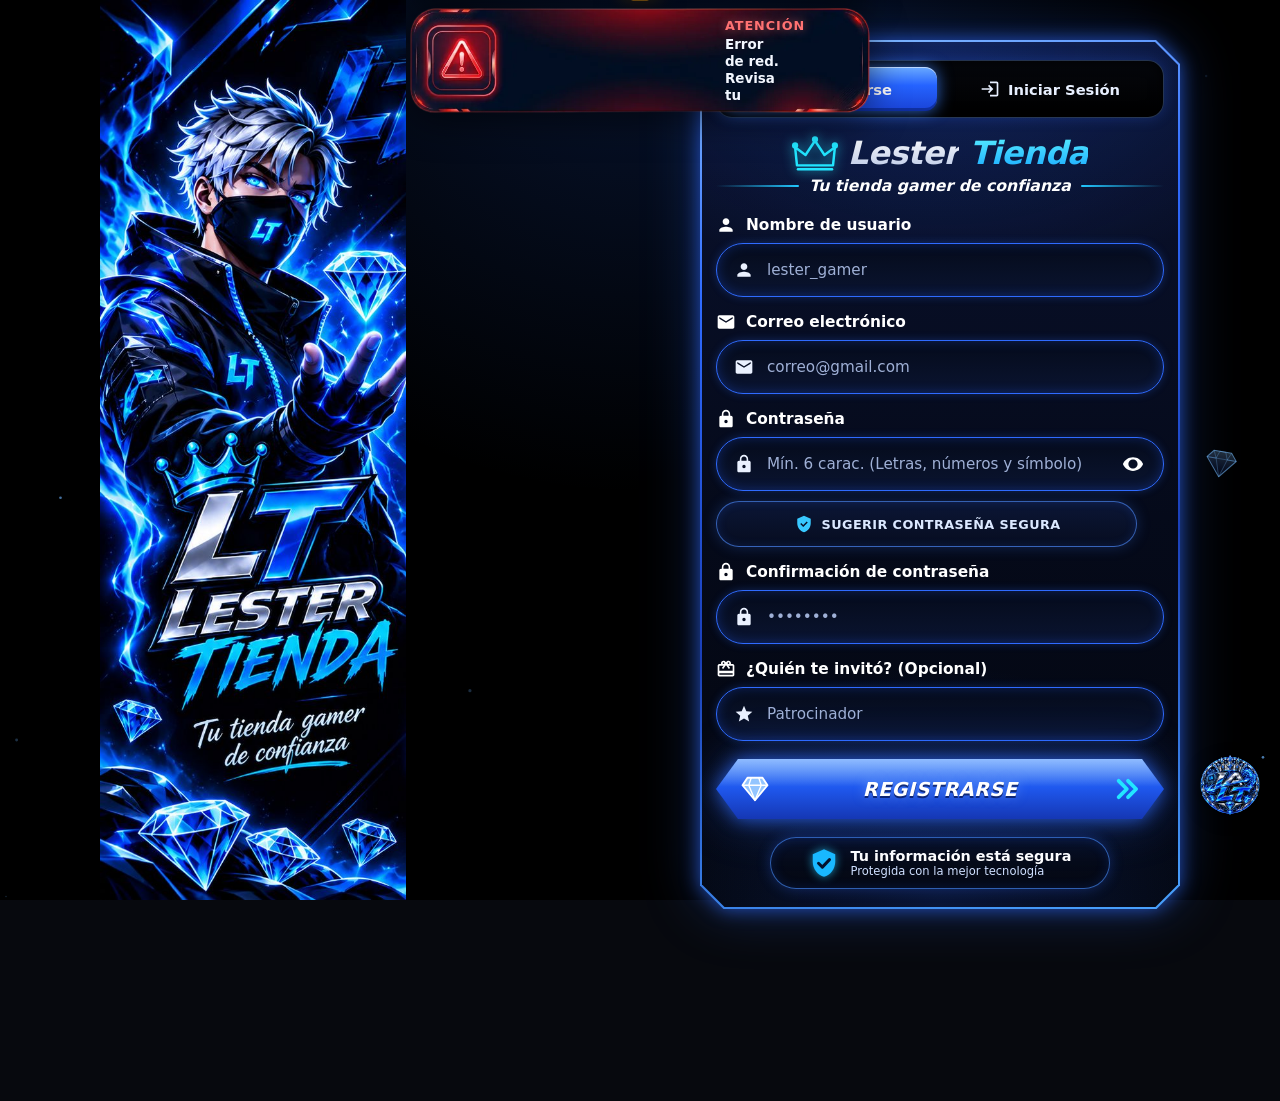
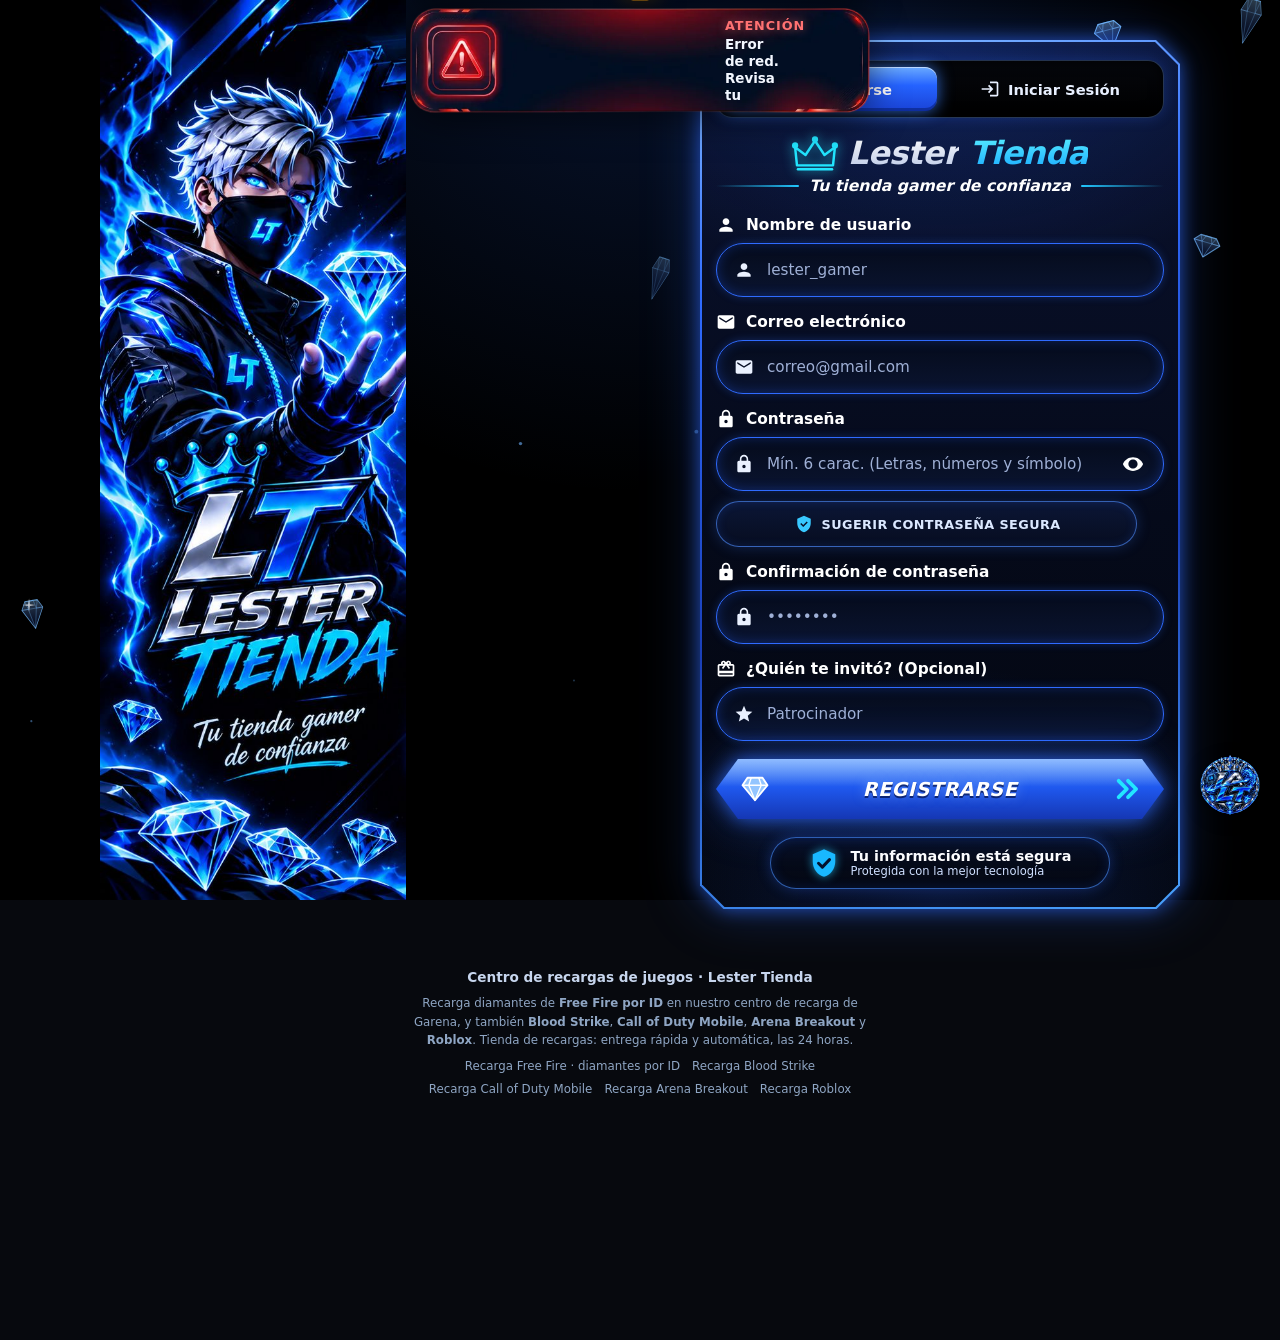
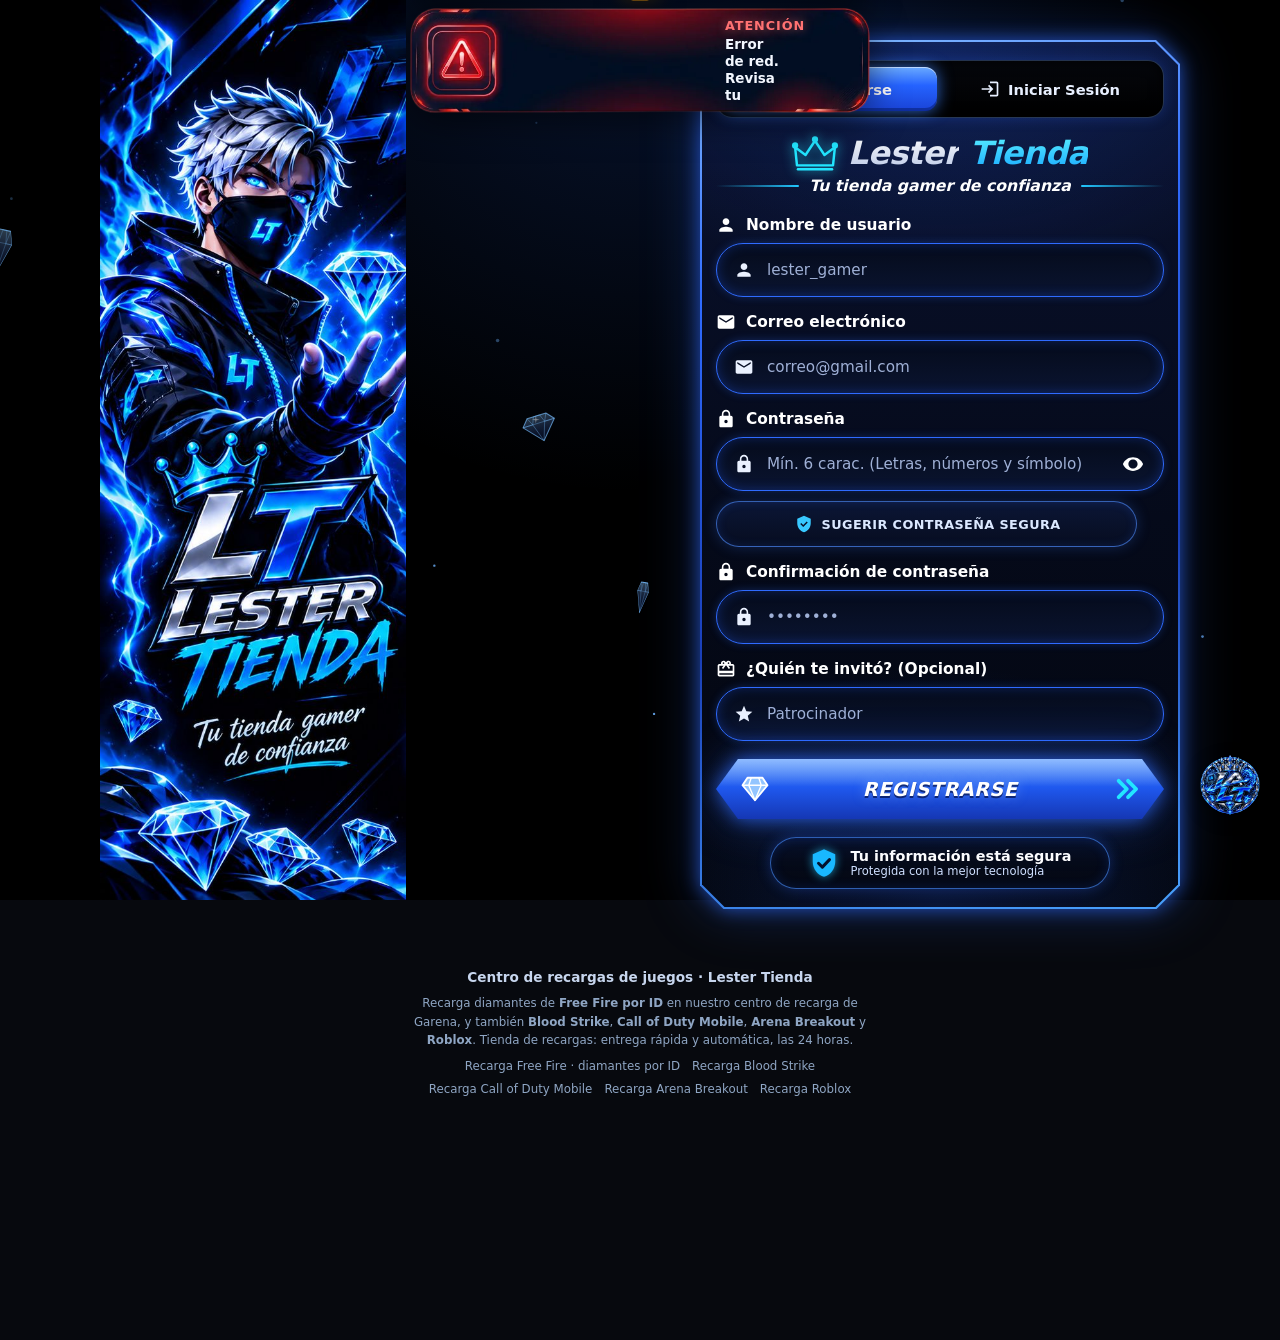
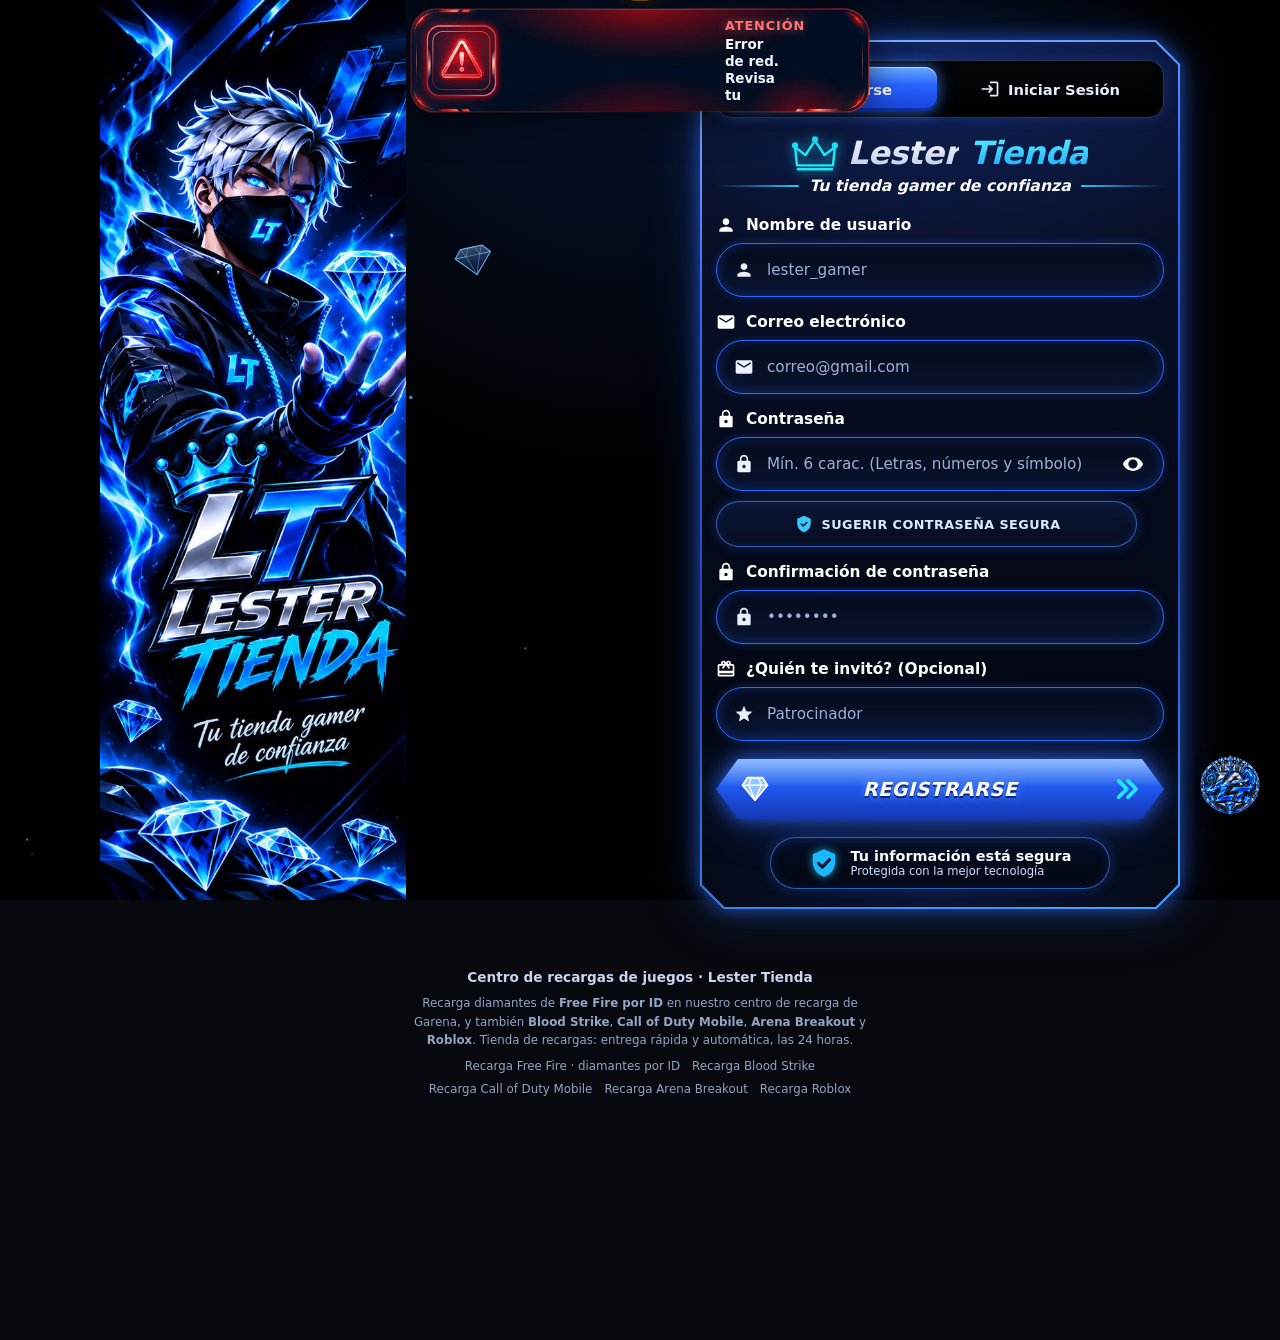
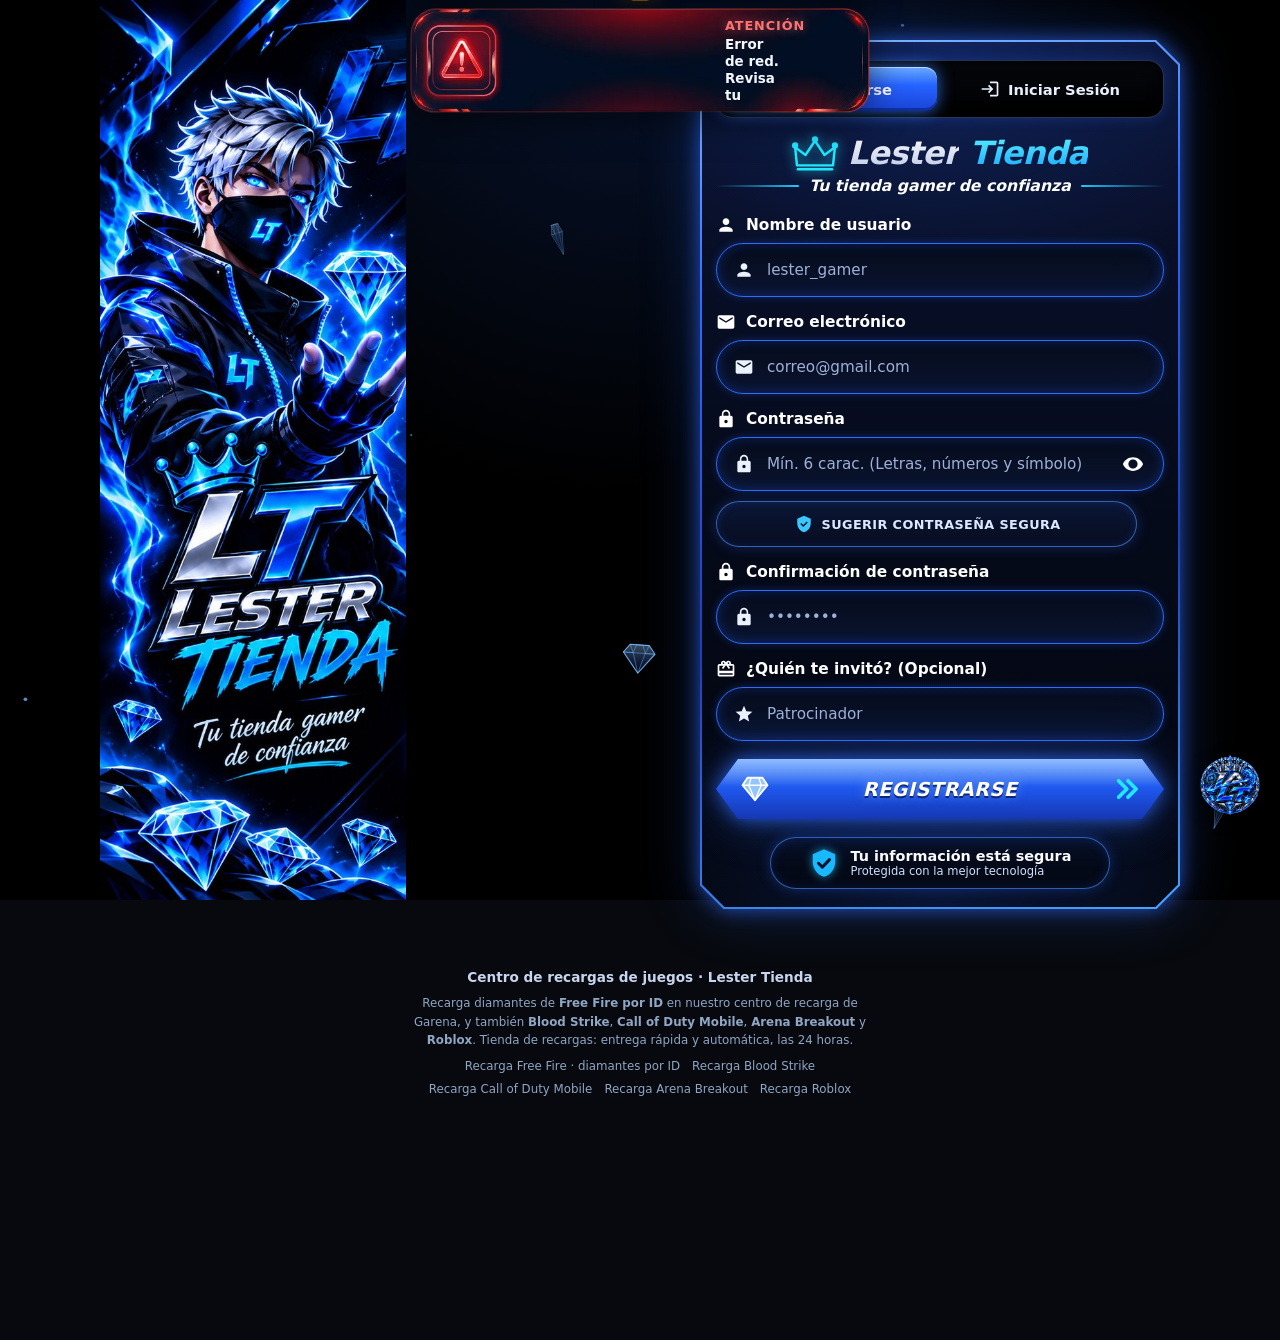
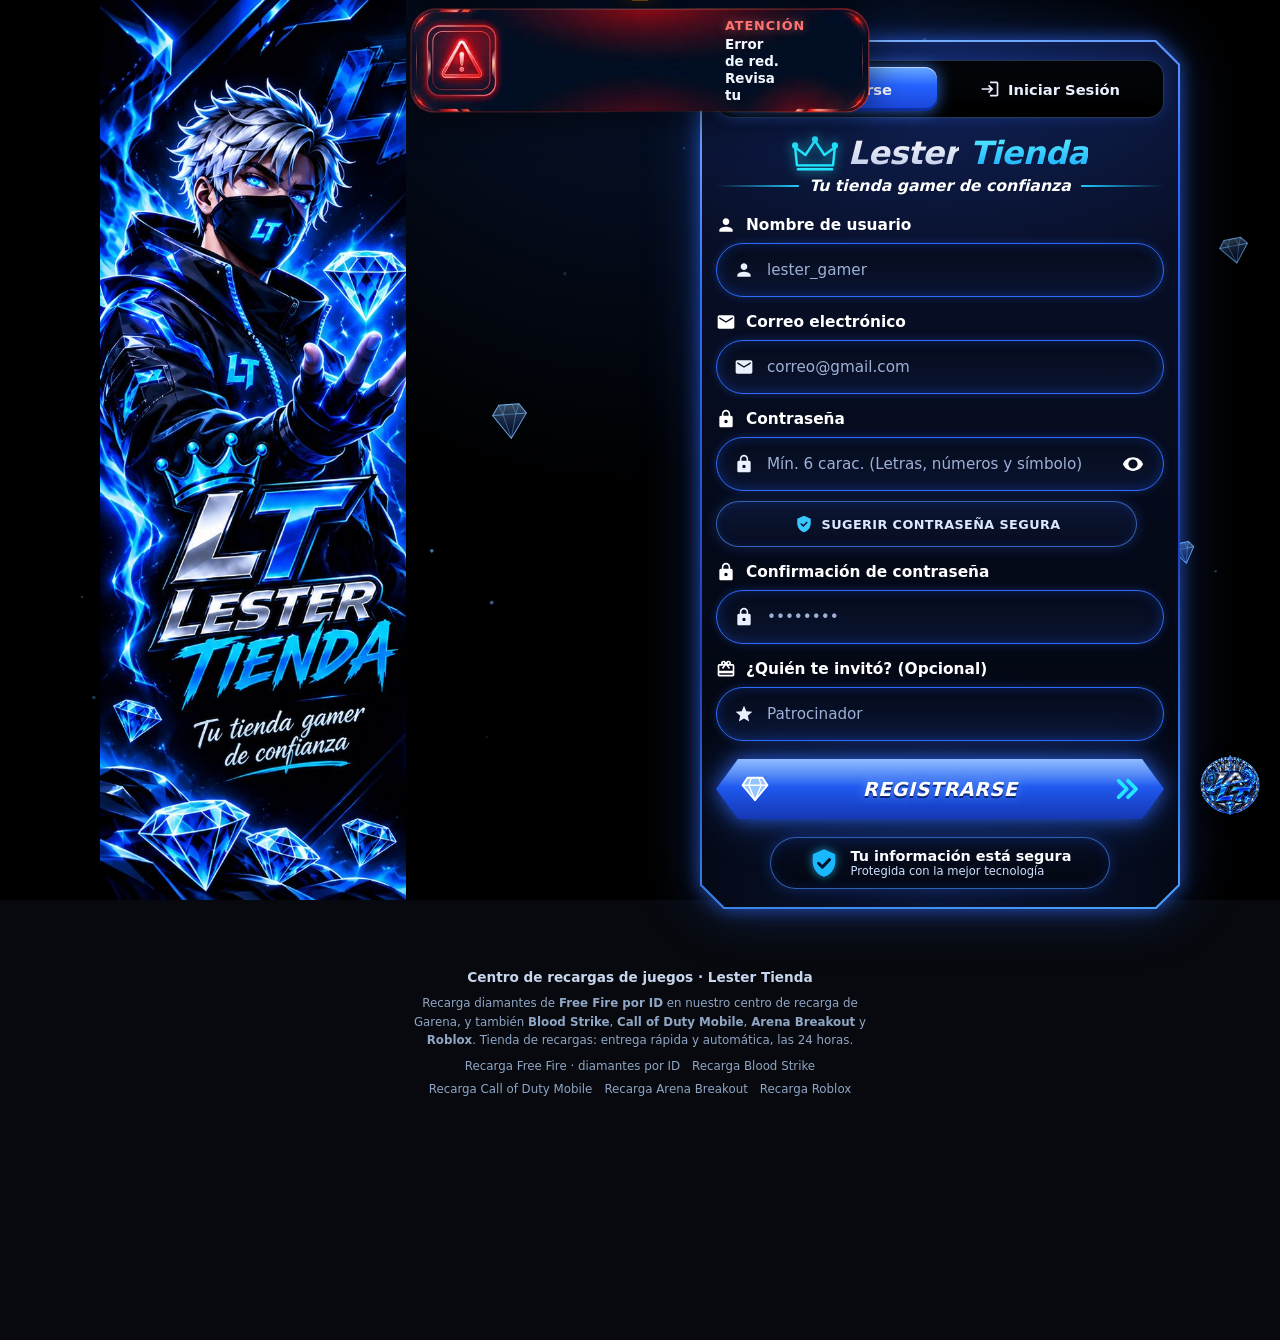
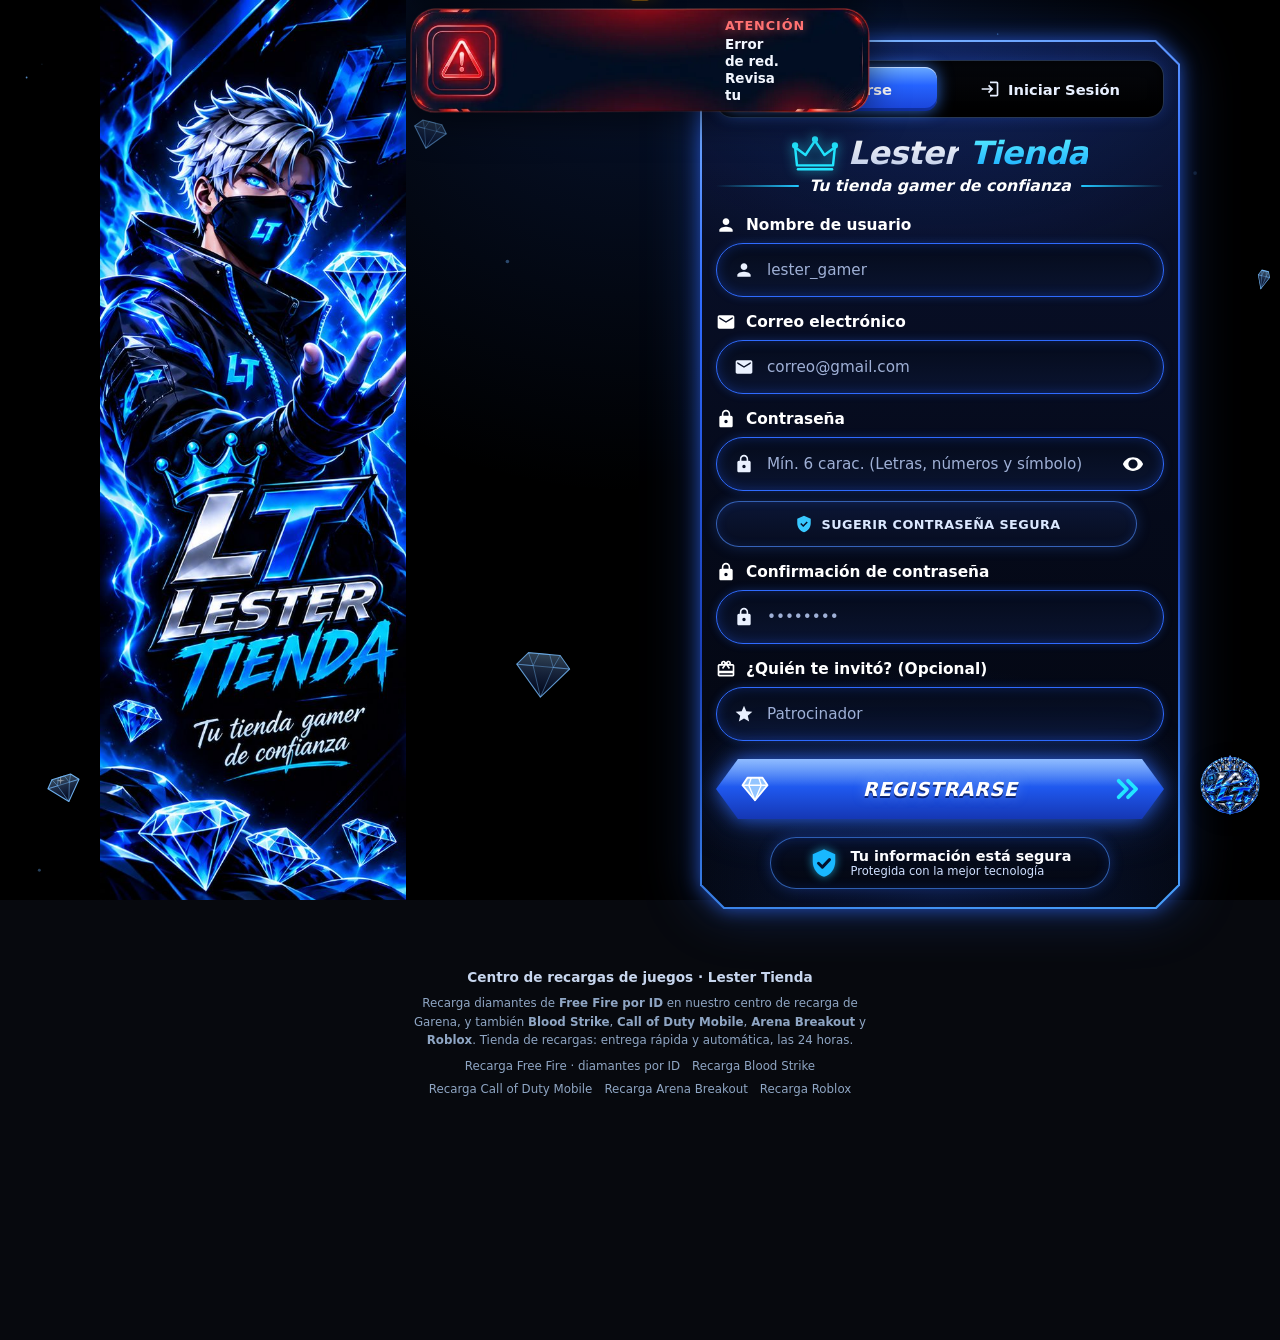
